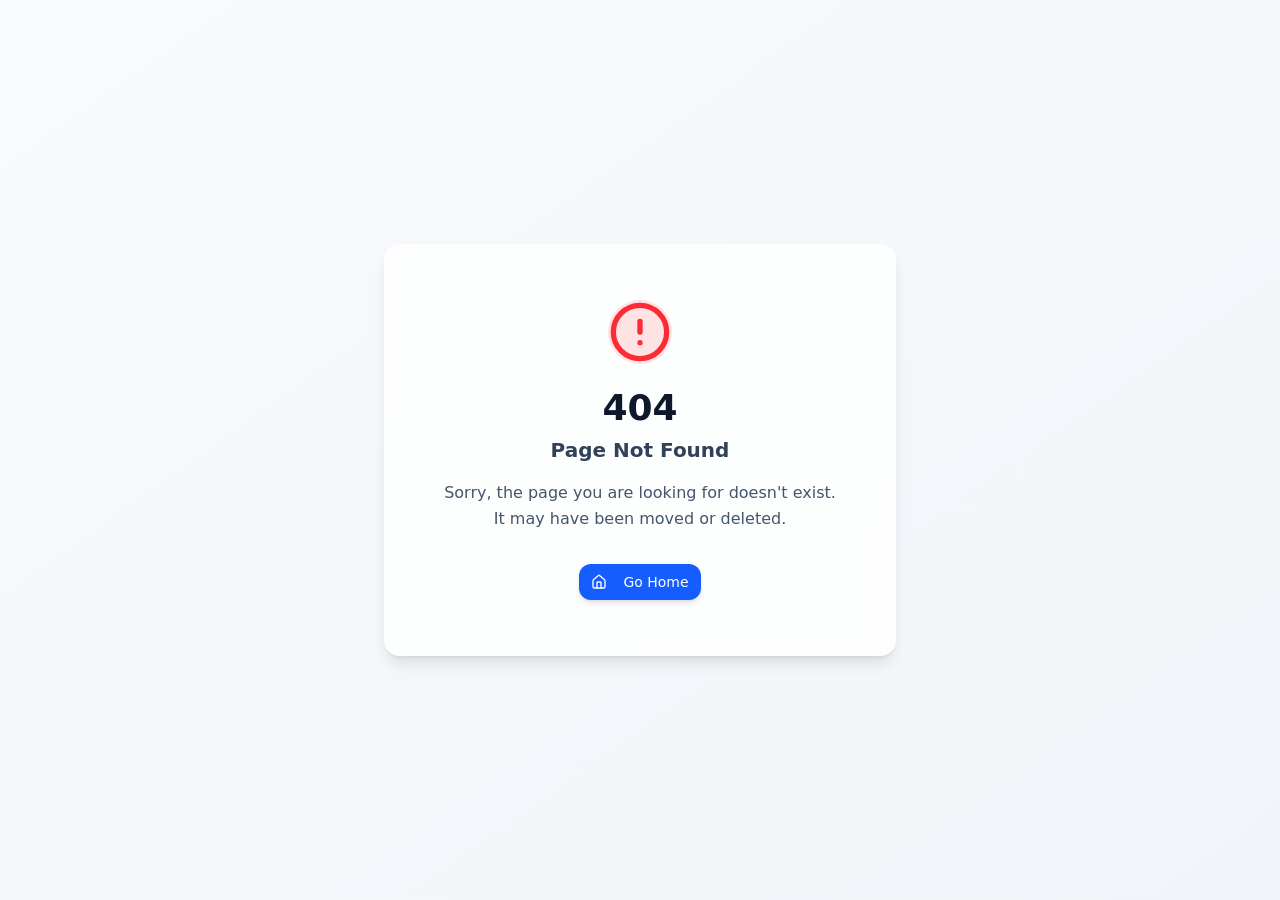
==== index.html @ 83b60e43 "Deploy to GitHub Pages" ====
<!doctype html>
<html lang="ar">

  <head>
    <meta charset="UTF-8" />
    <meta
      name="viewport"
      content="width=device-width, initial-scale=1.0, maximum-scale=1" />
    <title>مفاجأة خاصة - بداية جديدة 🤍</title>
    <meta name="description" content="مفاجأة رومانسية خاصة لبداية جديدة مليئة بالحب والأمل" />
    <meta name="theme-color" content="#fff5f7" />
    <link rel="preconnect" href="https://fonts.googleapis.com" />
    <link rel="preconnect" href="https://fonts.gstatic.com" crossorigin />
    <link href="https://fonts.googleapis.com/css2?family=Tajawal:wght@400;500;700&display=swap" rel="stylesheet" />
    <link href="https://fonts.googleapis.com/css2?family=Great+Vibes&display=swap" rel="stylesheet" />
    <script type="module" crossorigin src="/assets/index-B3rOqviR.js"></script>
    <link rel="stylesheet" crossorigin href="/assets/index-Cf4nRKZv.css">
  </head>

  <body>
    <script id="manus-runtime">window.__MANUS_HOST_DEV__ = false;
(function(){"use strict";var Mr={exports:{}},Kn={};/**
 * @license React
 * react-jsx-runtime.production.js
 *
 * Copyright (c) Meta Platforms, Inc. and affiliates.
 *
 * This source code is licensed under the MIT license found in the
 * LICENSE file in the root directory of this source tree.
 */var $c;function um(){if($c)return Kn;$c=1;var r=Symbol.for("react.transitional.element"),i=Symbol.for("react.fragment");function c(s,d,m){var x=null;if(m!==void 0&&(x=""+m),d.key!==void 0&&(x=""+d.key),"key"in d){m={};for(var R in d)R!=="key"&&(m[R]=d[R])}else m=d;return d=m.ref,{$$typeof:r,type:s,key:x,ref:d!==void 0?d:null,props:m}}return Kn.Fragment=i,Kn.jsx=c,Kn.jsxs=c,Kn}var Fc;function dm(){return Fc||(Fc=1,Mr.exports=um()),Mr.exports}var h=dm(),Ar={exports:{}},Pn={},Rr={exports:{}},Nr={};/**
 * @license React
 * scheduler.production.js
 *
 * Copyright (c) Meta Platforms, Inc. and affiliates.
 *
 * This source code is licensed under the MIT license found in the
 * LICENSE file in the root directory of this source tree.
 */var Ic;function fm(){return Ic||(Ic=1,function(r){function i(A,q){var B=A.length;A.push(q);t:for(;0<B;){var bt=B-1>>>1,p=A[bt];if(0<d(p,q))A[bt]=q,A[B]=p,B=bt;else break t}}function c(A){return A.length===0?null:A[0]}function s(A){if(A.length===0)return null;var q=A[0],B=A.pop();if(B!==q){A[0]=B;t:for(var bt=0,p=A.length,O=p>>>1;bt<O;){var X=2*(bt+1)-1,G=A[X],Z=X+1,st=A[Z];if(0>d(G,B))Z<p&&0>d(st,G)?(A[bt]=st,A[Z]=B,bt=Z):(A[bt]=G,A[X]=B,bt=X);else if(Z<p&&0>d(st,B))A[bt]=st,A[Z]=B,bt=Z;else break t}}return q}function d(A,q){var B=A.sortIndex-q.sortIndex;return B!==0?B:A.id-q.id}if(r.unstable_now=void 0,typeof performance=="object"&&typeof performance.now=="function"){var m=performance;r.unstable_now=function(){return m.now()}}else{var x=Date,R=x.now();r.unstable_now=function(){return x.now()-R}}var C=[],v=[],D=1,j=null,J=3,at=!1,$=!1,nt=!1,ct=!1,ht=typeof setTimeout=="function"?setTimeout:null,St=typeof clearTimeout=="function"?clearTimeout:null,_=typeof setImmediate<"u"?setImmediate:null;function Y(A){for(var q=c(v);q!==null;){if(q.callback===null)s(v);else if(q.startTime<=A)s(v),q.sortIndex=q.expirationTime,i(C,q);else break;q=c(v)}}function H(A){if(nt=!1,Y(A),!$)if(c(C)!==null)$=!0,it||(it=!0,Bt());else{var q=c(v);q!==null&&Mt(H,q.startTime-A)}}var it=!1,rt=-1,V=5,xt=-1;function Be(){return ct?!0:!(r.unstable_now()-xt<V)}function te(){if(ct=!1,it){var A=r.unstable_now();xt=A;var q=!0;try{t:{$=!1,nt&&(nt=!1,St(rt),rt=-1),at=!0;var B=J;try{e:{for(Y(A),j=c(C);j!==null&&!(j.expirationTime>A&&Be());){var bt=j.callback;if(typeof bt=="function"){j.callback=null,J=j.priorityLevel;var p=bt(j.expirationTime<=A);if(A=r.unstable_now(),typeof p=="function"){j.callback=p,Y(A),q=!0;break e}j===c(C)&&s(C),Y(A)}else s(C);j=c(C)}if(j!==null)q=!0;else{var O=c(v);O!==null&&Mt(H,O.startTime-A),q=!1}}break t}finally{j=null,J=B,at=!1}q=void 0}}finally{q?Bt():it=!1}}}var Bt;if(typeof _=="function")Bt=function(){_(te)};else if(typeof MessageChannel<"u"){var me=new MessageChannel,Se=me.port2;me.port1.onmessage=te,Bt=function(){Se.postMessage(null)}}else Bt=function(){ht(te,0)};function Mt(A,q){rt=ht(function(){A(r.unstable_now())},q)}r.unstable_IdlePriority=5,r.unstable_ImmediatePriority=1,r.unstable_LowPriority=4,r.unstable_NormalPriority=3,r.unstable_Profiling=null,r.unstable_UserBlockingPriority=2,r.unstable_cancelCallback=function(A){A.callback=null},r.unstable_forceFrameRate=function(A){0>A||125<A?console.error("forceFrameRate takes a positive int between 0 and 125, forcing frame rates higher than 125 fps is not supported"):V=0<A?Math.floor(1e3/A):5},r.unstable_getCurrentPriorityLevel=function(){return J},r.unstable_next=function(A){switch(J){case 1:case 2:case 3:var q=3;break;default:q=J}var B=J;J=q;try{return A()}finally{J=B}},r.unstable_requestPaint=function(){ct=!0},r.unstable_runWithPriority=function(A,q){switch(A){case 1:case 2:case 3:case 4:case 5:break;default:A=3}var B=J;J=A;try{return q()}finally{J=B}},r.unstable_scheduleCallback=function(A,q,B){var bt=r.unstable_now();switch(typeof B=="object"&&B!==null?(B=B.delay,B=typeof B=="number"&&0<B?bt+B:bt):B=bt,A){case 1:var p=-1;break;case 2:p=250;break;case 5:p=1073741823;break;case 4:p=1e4;break;default:p=5e3}return p=B+p,A={id:D++,callback:q,priorityLevel:A,startTime:B,expirationTime:p,sortIndex:-1},B>bt?(A.sortIndex=B,i(v,A),c(C)===null&&A===c(v)&&(nt?(St(rt),rt=-1):nt=!0,Mt(H,B-bt))):(A.sortIndex=p,i(C,A),$||at||($=!0,it||(it=!0,Bt()))),A},r.unstable_shouldYield=Be,r.unstable_wrapCallback=function(A){var q=J;return function(){var B=J;J=q;try{return A.apply(this,arguments)}finally{J=B}}}}(Nr)),Nr}var tu;function hm(){return tu||(tu=1,Rr.exports=fm()),Rr.exports}var zr={exports:{}},ut={};/**
 * @license React
 * react.production.js
 *
 * Copyright (c) Meta Platforms, Inc. and affiliates.
 *
 * This source code is licensed under the MIT license found in the
 * LICENSE file in the root directory of this source tree.
 */var eu;function mm(){if(eu)return ut;eu=1;var r=Symbol.for("react.transitional.element"),i=Symbol.for("react.portal"),c=Symbol.for("react.fragment"),s=Symbol.for("react.strict_mode"),d=Symbol.for("react.profiler"),m=Symbol.for("react.consumer"),x=Symbol.for("react.context"),R=Symbol.for("react.forward_ref"),C=Symbol.for("react.suspense"),v=Symbol.for("react.memo"),D=Symbol.for("react.lazy"),j=Symbol.iterator;function J(p){return p===null||typeof p!="object"?null:(p=j&&p[j]||p["@@iterator"],typeof p=="function"?p:null)}var at={isMounted:function(){return!1},enqueueForceUpdate:function(){},enqueueReplaceState:function(){},enqueueSetState:function(){}},$=Object.assign,nt={};function ct(p,O,X){this.props=p,this.context=O,this.refs=nt,this.updater=X||at}ct.prototype.isReactComponent={},ct.prototype.setState=function(p,O){if(typeof p!="object"&&typeof p!="function"&&p!=null)throw Error("takes an object of state variables to update or a function which returns an object of state variables.");this.updater.enqueueSetState(this,p,O,"setState")},ct.prototype.forceUpdate=function(p){this.updater.enqueueForceUpdate(this,p,"forceUpdate")};function ht(){}ht.prototype=ct.prototype;function St(p,O,X){this.props=p,this.context=O,this.refs=nt,this.updater=X||at}var _=St.prototype=new ht;_.constructor=St,$(_,ct.prototype),_.isPureReactComponent=!0;var Y=Array.isArray,H={H:null,A:null,T:null,S:null,V:null},it=Object.prototype.hasOwnProperty;function rt(p,O,X,G,Z,st){return X=st.ref,{$$typeof:r,type:p,key:O,ref:X!==void 0?X:null,props:st}}function V(p,O){return rt(p.type,O,void 0,void 0,void 0,p.props)}function xt(p){return typeof p=="object"&&p!==null&&p.$$typeof===r}function Be(p){var O={"=":"=0",":":"=2"};return"$"+p.replace(/[=:]/g,function(X){return O[X]})}var te=/\/+/g;function Bt(p,O){return typeof p=="object"&&p!==null&&p.key!=null?Be(""+p.key):O.toString(36)}function me(){}function Se(p){switch(p.status){case"fulfilled":return p.value;case"rejected":throw p.reason;default:switch(typeof p.status=="string"?p.then(me,me):(p.status="pending",p.then(function(O){p.status==="pending"&&(p.status="fulfilled",p.value=O)},function(O){p.status==="pending"&&(p.status="rejected",p.reason=O)})),p.status){case"fulfilled":return p.value;case"rejected":throw p.reason}}throw p}function Mt(p,O,X,G,Z){var st=typeof p;(st==="undefined"||st==="boolean")&&(p=null);var I=!1;if(p===null)I=!0;else switch(st){case"bigint":case"string":case"number":I=!0;break;case"object":switch(p.$$typeof){case r:case i:I=!0;break;case D:return I=p._init,Mt(I(p._payload),O,X,G,Z)}}if(I)return Z=Z(p),I=G===""?"."+Bt(p,0):G,Y(Z)?(X="",I!=null&&(X=I.replace(te,"$&/")+"/"),Mt(Z,O,X,"",function(Jt){return Jt})):Z!=null&&(xt(Z)&&(Z=V(Z,X+(Z.key==null||p&&p.key===Z.key?"":(""+Z.key).replace(te,"$&/")+"/")+I)),O.push(Z)),1;I=0;var gt=G===""?".":G+":";if(Y(p))for(var Tt=0;Tt<p.length;Tt++)G=p[Tt],st=gt+Bt(G,Tt),I+=Mt(G,O,X,st,Z);else if(Tt=J(p),typeof Tt=="function")for(p=Tt.call(p),Tt=0;!(G=p.next()).done;)G=G.value,st=gt+Bt(G,Tt++),I+=Mt(G,O,X,st,Z);else if(st==="object"){if(typeof p.then=="function")return Mt(Se(p),O,X,G,Z);throw O=String(p),Error("Objects are not valid as a React child (found: "+(O==="[object Object]"?"object with keys {"+Object.keys(p).join(", ")+"}":O)+"). If you meant to render a collection of children, use an array instead.")}return I}function A(p,O,X){if(p==null)return p;var G=[],Z=0;return Mt(p,G,"","",function(st){return O.call(X,st,Z++)}),G}function q(p){if(p._status===-1){var O=p._result;O=O(),O.then(function(X){(p._status===0||p._status===-1)&&(p._status=1,p._result=X)},function(X){(p._status===0||p._status===-1)&&(p._status=2,p._result=X)}),p._status===-1&&(p._status=0,p._result=O)}if(p._status===1)return p._result.default;throw p._result}var B=typeof reportError=="function"?reportError:function(p){if(typeof window=="object"&&typeof window.ErrorEvent=="function"){var O=new window.ErrorEvent("error",{bubbles:!0,cancelable:!0,message:typeof p=="object"&&p!==null&&typeof p.message=="string"?String(p.message):String(p),error:p});if(!window.dispatchEvent(O))return}else if(typeof process=="object"&&typeof process.emit=="function"){process.emit("uncaughtException",p);return}console.error(p)};function bt(){}return ut.Children={map:A,forEach:function(p,O,X){A(p,function(){O.apply(this,arguments)},X)},count:function(p){var O=0;return A(p,function(){O++}),O},toArray:function(p){return A(p,function(O){return O})||[]},only:function(p){if(!xt(p))throw Error("React.Children.only expected to receive a single React element child.");return p}},ut.Component=ct,ut.Fragment=c,ut.Profiler=d,ut.PureComponent=St,ut.StrictMode=s,ut.Suspense=C,ut.__CLIENT_INTERNALS_DO_NOT_USE_OR_WARN_USERS_THEY_CANNOT_UPGRADE=H,ut.__COMPILER_RUNTIME={__proto__:null,c:function(p){return H.H.useMemoCache(p)}},ut.cache=function(p){return function(){return p.apply(null,arguments)}},ut.cloneElement=function(p,O,X){if(p==null)throw Error("The argument must be a React element, but you passed "+p+".");var G=$({},p.props),Z=p.key,st=void 0;if(O!=null)for(I in O.ref!==void 0&&(st=void 0),O.key!==void 0&&(Z=""+O.key),O)!it.call(O,I)||I==="key"||I==="__self"||I==="__source"||I==="ref"&&O.ref===void 0||(G[I]=O[I]);var I=arguments.length-2;if(I===1)G.children=X;else if(1<I){for(var gt=Array(I),Tt=0;Tt<I;Tt++)gt[Tt]=arguments[Tt+2];G.children=gt}return rt(p.type,Z,void 0,void 0,st,G)},ut.createContext=function(p){return p={$$typeof:x,_currentValue:p,_currentValue2:p,_threadCount:0,Provider:null,Consumer:null},p.Provider=p,p.Consumer={$$typeof:m,_context:p},p},ut.createElement=function(p,O,X){var G,Z={},st=null;if(O!=null)for(G in O.key!==void 0&&(st=""+O.key),O)it.call(O,G)&&G!=="key"&&G!=="__self"&&G!=="__source"&&(Z[G]=O[G]);var I=arguments.length-2;if(I===1)Z.children=X;else if(1<I){for(var gt=Array(I),Tt=0;Tt<I;Tt++)gt[Tt]=arguments[Tt+2];Z.children=gt}if(p&&p.defaultProps)for(G in I=p.defaultProps,I)Z[G]===void 0&&(Z[G]=I[G]);return rt(p,st,void 0,void 0,null,Z)},ut.createRef=function(){return{current:null}},ut.forwardRef=function(p){return{$$typeof:R,render:p}},ut.isValidElement=xt,ut.lazy=function(p){return{$$typeof:D,_payload:{_status:-1,_result:p},_init:q}},ut.memo=function(p,O){return{$$typeof:v,type:p,compare:O===void 0?null:O}},ut.startTransition=function(p){var O=H.T,X={};H.T=X;try{var G=p(),Z=H.S;Z!==null&&Z(X,G),typeof G=="object"&&G!==null&&typeof G.then=="function"&&G.then(bt,B)}catch(st){B(st)}finally{H.T=O}},ut.unstable_useCacheRefresh=function(){return H.H.useCacheRefresh()},ut.use=function(p){return H.H.use(p)},ut.useActionState=function(p,O,X){return H.H.useActionState(p,O,X)},ut.useCallback=function(p,O){return H.H.useCallback(p,O)},ut.useContext=function(p){return H.H.useContext(p)},ut.useDebugValue=function(){},ut.useDeferredValue=function(p,O){return H.H.useDeferredValue(p,O)},ut.useEffect=function(p,O,X){var G=H.H;if(typeof X=="function")throw Error("useEffect CRUD overload is not enabled in this build of React.");return G.useEffect(p,O)},ut.useId=function(){return H.H.useId()},ut.useImperativeHandle=function(p,O,X){return H.H.useImperativeHandle(p,O,X)},ut.useInsertionEffect=function(p,O){return H.H.useInsertionEffect(p,O)},ut.useLayoutEffect=function(p,O){return H.H.useLayoutEffect(p,O)},ut.useMemo=function(p,O){return H.H.useMemo(p,O)},ut.useOptimistic=function(p,O){return H.H.useOptimistic(p,O)},ut.useReducer=function(p,O,X){return H.H.useReducer(p,O,X)},ut.useRef=function(p){return H.H.useRef(p)},ut.useState=function(p){return H.H.useState(p)},ut.useSyncExternalStore=function(p,O,X){return H.H.useSyncExternalStore(p,O,X)},ut.useTransition=function(){return H.H.useTransition()},ut.version="19.1.1",ut}var lu;function _r(){return lu||(lu=1,zr.exports=mm()),zr.exports}var kr={exports:{}},he={};/**
 * @license React
 * react-dom.production.js
 *
 * Copyright (c) Meta Platforms, Inc. and affiliates.
 *
 * This source code is licensed under the MIT license found in the
 * LICENSE file in the root directory of this source tree.
 */var au;function gm(){if(au)return he;au=1;var r=_r();function i(C){var v="https://react.dev/errors/"+C;if(1<arguments.length){v+="?args[]="+encodeURIComponent(arguments[1]);for(var D=2;D<arguments.length;D++)v+="&args[]="+encodeURIComponent(arguments[D])}return"Minified React error #"+C+"; visit "+v+" for the full message or use the non-minified dev environment for full errors and additional helpful warnings."}function c(){}var s={d:{f:c,r:function(){throw Error(i(522))},D:c,C:c,L:c,m:c,X:c,S:c,M:c},p:0,findDOMNode:null},d=Symbol.for("react.portal");function m(C,v,D){var j=3<arguments.length&&arguments[3]!==void 0?arguments[3]:null;return{$$typeof:d,key:j==null?null:""+j,children:C,containerInfo:v,implementation:D}}var x=r.__CLIENT_INTERNALS_DO_NOT_USE_OR_WARN_USERS_THEY_CANNOT_UPGRADE;function R(C,v){if(C==="font")return"";if(typeof v=="string")return v==="use-credentials"?v:""}return he.__DOM_INTERNALS_DO_NOT_USE_OR_WARN_USERS_THEY_CANNOT_UPGRADE=s,he.createPortal=function(C,v){var D=2<arguments.length&&arguments[2]!==void 0?arguments[2]:null;if(!v||v.nodeType!==1&&v.nodeType!==9&&v.nodeType!==11)throw Error(i(299));return m(C,v,null,D)},he.flushSync=function(C){var v=x.T,D=s.p;try{if(x.T=null,s.p=2,C)return C()}finally{x.T=v,s.p=D,s.d.f()}},he.preconnect=function(C,v){typeof C=="string"&&(v?(v=v.crossOrigin,v=typeof v=="string"?v==="use-credentials"?v:"":void 0):v=null,s.d.C(C,v))},he.prefetchDNS=function(C){typeof C=="string"&&s.d.D(C)},he.preinit=function(C,v){if(typeof C=="string"&&v&&typeof v.as=="string"){var D=v.as,j=R(D,v.crossOrigin),J=typeof v.integrity=="string"?v.integrity:void 0,at=typeof v.fetchPriority=="string"?v.fetchPriority:void 0;D==="style"?s.d.S(C,typeof v.precedence=="string"?v.precedence:void 0,{crossOrigin:j,integrity:J,fetchPriority:at}):D==="script"&&s.d.X(C,{crossOrigin:j,integrity:J,fetchPriority:at,nonce:typeof v.nonce=="string"?v.nonce:void 0})}},he.preinitModule=function(C,v){if(typeof C=="string")if(typeof v=="object"&&v!==null){if(v.as==null||v.as==="script"){var D=R(v.as,v.crossOrigin);s.d.M(C,{crossOrigin:D,integrity:typeof v.integrity=="string"?v.integrity:void 0,nonce:typeof v.nonce=="string"?v.nonce:void 0})}}else v==null&&s.d.M(C)},he.preload=function(C,v){if(typeof C=="string"&&typeof v=="object"&&v!==null&&typeof v.as=="string"){var D=v.as,j=R(D,v.crossOrigin);s.d.L(C,D,{crossOrigin:j,integrity:typeof v.integrity=="string"?v.integrity:void 0,nonce:typeof v.nonce=="string"?v.nonce:void 0,type:typeof v.type=="string"?v.type:void 0,fetchPriority:typeof v.fetchPriority=="string"?v.fetchPriority:void 0,referrerPolicy:typeof v.referrerPolicy=="string"?v.referrerPolicy:void 0,imageSrcSet:typeof v.imageSrcSet=="string"?v.imageSrcSet:void 0,imageSizes:typeof v.imageSizes=="string"?v.imageSizes:void 0,media:typeof v.media=="string"?v.media:void 0})}},he.preloadModule=function(C,v){if(typeof C=="string")if(v){var D=R(v.as,v.crossOrigin);s.d.m(C,{as:typeof v.as=="string"&&v.as!=="script"?v.as:void 0,crossOrigin:D,integrity:typeof v.integrity=="string"?v.integrity:void 0})}else s.d.m(C)},he.requestFormReset=function(C){s.d.r(C)},he.unstable_batchedUpdates=function(C,v){return C(v)},he.useFormState=function(C,v,D){return x.H.useFormState(C,v,D)},he.useFormStatus=function(){return x.H.useHostTransitionStatus()},he.version="19.1.1",he}var nu;function pm(){if(nu)return kr.exports;nu=1;function r(){if(!(typeof __REACT_DEVTOOLS_GLOBAL_HOOK__>"u"||typeof __REACT_DEVTOOLS_GLOBAL_HOOK__.checkDCE!="function"))try{__REACT_DEVTOOLS_GLOBAL_HOOK__.checkDCE(r)}catch(i){console.error(i)}}return r(),kr.exports=gm(),kr.exports}/**
 * @license React
 * react-dom-client.production.js
 *
 * Copyright (c) Meta Platforms, Inc. and affiliates.
 *
 * This source code is licensed under the MIT license found in the
 * LICENSE file in the root directory of this source tree.
 */var ou;function ym(){if(ou)return Pn;ou=1;var r=hm(),i=_r(),c=pm();function s(t){var e="https://react.dev/errors/"+t;if(1<arguments.length){e+="?args[]="+encodeURIComponent(arguments[1]);for(var l=2;l<arguments.length;l++)e+="&args[]="+encodeURIComponent(arguments[l])}return"Minified React error #"+t+"; visit "+e+" for the full message or use the non-minified dev environment for full errors and additional helpful warnings."}function d(t){return!(!t||t.nodeType!==1&&t.nodeType!==9&&t.nodeType!==11)}function m(t){var e=t,l=t;if(t.alternate)for(;e.return;)e=e.return;else{t=e;do e=t,(e.flags&4098)!==0&&(l=e.return),t=e.return;while(t)}return e.tag===3?l:null}function x(t){if(t.tag===13){var e=t.memoizedState;if(e===null&&(t=t.alternate,t!==null&&(e=t.memoizedState)),e!==null)return e.dehydrated}return null}function R(t){if(m(t)!==t)throw Error(s(188))}function C(t){var e=t.alternate;if(!e){if(e=m(t),e===null)throw Error(s(188));return e!==t?null:t}for(var l=t,a=e;;){var n=l.return;if(n===null)break;var o=n.alternate;if(o===null){if(a=n.return,a!==null){l=a;continue}break}if(n.child===o.child){for(o=n.child;o;){if(o===l)return R(n),t;if(o===a)return R(n),e;o=o.sibling}throw Error(s(188))}if(l.return!==a.return)l=n,a=o;else{for(var u=!1,f=n.child;f;){if(f===l){u=!0,l=n,a=o;break}if(f===a){u=!0,a=n,l=o;break}f=f.sibling}if(!u){for(f=o.child;f;){if(f===l){u=!0,l=o,a=n;break}if(f===a){u=!0,a=o,l=n;break}f=f.sibling}if(!u)throw Error(s(189))}}if(l.alternate!==a)throw Error(s(190))}if(l.tag!==3)throw Error(s(188));return l.stateNode.current===l?t:e}function v(t){var e=t.tag;if(e===5||e===26||e===27||e===6)return t;for(t=t.child;t!==null;){if(e=v(t),e!==null)return e;t=t.sibling}return null}var D=Object.assign,j=Symbol.for("react.element"),J=Symbol.for("react.transitional.element"),at=Symbol.for("react.portal"),$=Symbol.for("react.fragment"),nt=Symbol.for("react.strict_mode"),ct=Symbol.for("react.profiler"),ht=Symbol.for("react.provider"),St=Symbol.for("react.consumer"),_=Symbol.for("react.context"),Y=Symbol.for("react.forward_ref"),H=Symbol.for("react.suspense"),it=Symbol.for("react.suspense_list"),rt=Symbol.for("react.memo"),V=Symbol.for("react.lazy"),xt=Symbol.for("react.activity"),Be=Symbol.for("react.memo_cache_sentinel"),te=Symbol.iterator;function Bt(t){return t===null||typeof t!="object"?null:(t=te&&t[te]||t["@@iterator"],typeof t=="function"?t:null)}var me=Symbol.for("react.client.reference");function Se(t){if(t==null)return null;if(typeof t=="function")return t.$$typeof===me?null:t.displayName||t.name||null;if(typeof t=="string")return t;switch(t){case $:return"Fragment";case ct:return"Profiler";case nt:return"StrictMode";case H:return"Suspense";case it:return"SuspenseList";case xt:return"Activity"}if(typeof t=="object")switch(t.$$typeof){case at:return"Portal";case _:return(t.displayName||"Context")+".Provider";case St:return(t._context.displayName||"Context")+".Consumer";case Y:var e=t.render;return t=t.displayName,t||(t=e.displayName||e.name||"",t=t!==""?"ForwardRef("+t+")":"ForwardRef"),t;case rt:return e=t.displayName||null,e!==null?e:Se(t.type)||"Memo";case V:e=t._payload,t=t._init;try{return Se(t(e))}catch{}}return null}var Mt=Array.isArray,A=i.__CLIENT_INTERNALS_DO_NOT_USE_OR_WARN_USERS_THEY_CANNOT_UPGRADE,q=c.__DOM_INTERNALS_DO_NOT_USE_OR_WARN_USERS_THEY_CANNOT_UPGRADE,B={pending:!1,data:null,method:null,action:null},bt=[],p=-1;function O(t){return{current:t}}function X(t){0>p||(t.current=bt[p],bt[p]=null,p--)}function G(t,e){p++,bt[p]=t.current,t.current=e}var Z=O(null),st=O(null),I=O(null),gt=O(null);function Tt(t,e){switch(G(I,e),G(st,t),G(Z,null),e.nodeType){case 9:case 11:t=(t=e.documentElement)&&(t=t.namespaceURI)?Hh(t):0;break;default:if(t=e.tagName,e=e.namespaceURI)e=Hh(e),t=Uh(e,t);else switch(t){case"svg":t=1;break;case"math":t=2;break;default:t=0}}X(Z),G(Z,t)}function Jt(){X(Z),X(st),X(I)}function Ke(t){t.memoizedState!==null&&G(gt,t);var e=Z.current,l=Uh(e,t.type);e!==l&&(G(st,t),G(Z,l))}function Ce(t){st.current===t&&(X(Z),X(st)),gt.current===t&&(X(gt),Wo._currentValue=B)}var Pe=Object.prototype.hasOwnProperty,yl=r.unstable_scheduleCallback,sn=r.unstable_cancelCallback,Ca=r.unstable_shouldYield,ri=r.unstable_requestPaint,ge=r.unstable_now,si=r.unstable_getCurrentPriorityLevel,Ul=r.unstable_ImmediatePriority,Fn=r.unstable_UserBlockingPriority,nl=r.unstable_NormalPriority,ci=r.unstable_LowPriority,Gl=r.unstable_IdlePriority,ui=r.log,Ea=r.unstable_setDisableYieldValue,ql=null,Wt=null;function Je(t){if(typeof ui=="function"&&Ea(t),Wt&&typeof Wt.setStrictMode=="function")try{Wt.setStrictMode(ql,t)}catch{}}var $t=Math.clz32?Math.clz32:fi,di=Math.log,Ta=Math.LN2;function fi(t){return t>>>=0,t===0?32:31-(di(t)/Ta|0)|0}var L=256,cn=4194304;function vl(t){var e=t&42;if(e!==0)return e;switch(t&-t){case 1:return 1;case 2:return 2;case 4:return 4;case 8:return 8;case 16:return 16;case 32:return 32;case 64:return 64;case 128:return 128;case 256:case 512:case 1024:case 2048:case 4096:case 8192:case 16384:case 32768:case 65536:case 131072:case 262144:case 524288:case 1048576:case 2097152:return t&4194048;case 4194304:case 8388608:case 16777216:case 33554432:return t&62914560;case 67108864:return 67108864;case 134217728:return 134217728;case 268435456:return 268435456;case 536870912:return 536870912;case 1073741824:return 0;default:return t}}function un(t,e,l){var a=t.pendingLanes;if(a===0)return 0;var n=0,o=t.suspendedLanes,u=t.pingedLanes;t=t.warmLanes;var f=a&134217727;return f!==0?(a=f&~o,a!==0?n=vl(a):(u&=f,u!==0?n=vl(u):l||(l=f&~t,l!==0&&(n=vl(l))))):(f=a&~o,f!==0?n=vl(f):u!==0?n=vl(u):l||(l=a&~t,l!==0&&(n=vl(l)))),n===0?0:e!==0&&e!==n&&(e&o)===0&&(o=n&-n,l=e&-e,o>=l||o===32&&(l&4194048)!==0)?e:n}function Dt(t,e){return(t.pendingLanes&~(t.suspendedLanes&~t.pingedLanes)&e)===0}function In(t,e){switch(t){case 1:case 2:case 4:case 8:case 64:return e+250;case 16:case 32:case 128:case 256:case 512:case 1024:case 2048:case 4096:case 8192:case 16384:case 32768:case 65536:case 131072:case 262144:case 524288:case 1048576:case 2097152:return e+5e3;case 4194304:case 8388608:case 16777216:case 33554432:return-1;case 67108864:case 134217728:case 268435456:case 536870912:case 1073741824:return-1;default:return-1}}function to(){var t=L;return L<<=1,(L&4194048)===0&&(L=256),t}function hi(){var t=cn;return cn<<=1,(cn&62914560)===0&&(cn=4194304),t}function eo(t){for(var e=[],l=0;31>l;l++)e.push(t);return e}function Da(t,e){t.pendingLanes|=e,e!==268435456&&(t.suspendedLanes=0,t.pingedLanes=0,t.warmLanes=0)}function Ir(t,e,l,a,n,o){var u=t.pendingLanes;t.pendingLanes=l,t.suspendedLanes=0,t.pingedLanes=0,t.warmLanes=0,t.expiredLanes&=l,t.entangledLanes&=l,t.errorRecoveryDisabledLanes&=l,t.shellSuspendCounter=0;var f=t.entanglements,g=t.expirationTimes,S=t.hiddenUpdates;for(l=u&~l;0<l;){var N=31-$t(l),k=1<<N;f[N]=0,g[N]=-1;var E=S[N];if(E!==null)for(S[N]=null,N=0;N<E.length;N++){var T=E[N];T!==null&&(T.lane&=-536870913)}l&=~k}a!==0&&mi(t,a,0),o!==0&&n===0&&t.tag!==0&&(t.suspendedLanes|=o&~(u&~e))}function mi(t,e,l){t.pendingLanes|=e,t.suspendedLanes&=~e;var a=31-$t(e);t.entangledLanes|=e,t.entanglements[a]=t.entanglements[a]|1073741824|l&4194090}function gi(t,e){var l=t.entangledLanes|=e;for(t=t.entanglements;l;){var a=31-$t(l),n=1<<a;n&e|t[a]&e&&(t[a]|=e),l&=~n}}function lo(t){switch(t){case 2:t=1;break;case 8:t=4;break;case 32:t=16;break;case 256:case 512:case 1024:case 2048:case 4096:case 8192:case 16384:case 32768:case 65536:case 131072:case 262144:case 524288:case 1048576:case 2097152:case 4194304:case 8388608:case 16777216:case 33554432:t=128;break;case 268435456:t=134217728;break;default:t=0}return t}function ao(t){return t&=-t,2<t?8<t?(t&134217727)!==0?32:268435456:8:2}function pi(){var t=q.p;return t!==0?t:(t=window.event,t===void 0?32:nm(t.type))}function ts(t,e){var l=q.p;try{return q.p=t,e()}finally{q.p=l}}var ol=Math.random().toString(36).slice(2),ee="__reactFiber$"+ol,pe="__reactProps$"+ol,Yl="__reactContainer$"+ol,no="__reactEvents$"+ol,es="__reactListeners$"+ol,ls="__reactHandles$"+ol,yi="__reactResources$"+ol,Ma="__reactMarker$"+ol;function oo(t){delete t[ee],delete t[pe],delete t[no],delete t[es],delete t[ls]}function Vl(t){var e=t[ee];if(e)return e;for(var l=t.parentNode;l;){if(e=l[Yl]||l[ee]){if(l=e.alternate,e.child!==null||l!==null&&l.child!==null)for(t=Vh(t);t!==null;){if(l=t[ee])return l;t=Vh(t)}return e}t=l,l=t.parentNode}return null}function Xl(t){if(t=t[ee]||t[Yl]){var e=t.tag;if(e===5||e===6||e===13||e===26||e===27||e===3)return t}return null}function Aa(t){var e=t.tag;if(e===5||e===26||e===27||e===6)return t.stateNode;throw Error(s(33))}function Zl(t){var e=t[yi];return e||(e=t[yi]={hoistableStyles:new Map,hoistableScripts:new Map}),e}function Vt(t){t[Ma]=!0}var vi=new Set,bi={};function bl(t,e){We(t,e),We(t+"Capture",e)}function We(t,e){for(bi[t]=e,t=0;t<e.length;t++)vi.add(e[t])}var as=RegExp("^[:A-Z_a-z\\u00C0-\\u00D6\\u00D8-\\u00F6\\u00F8-\\u02FF\\u0370-\\u037D\\u037F-\\u1FFF\\u200C-\\u200D\\u2070-\\u218F\\u2C00-\\u2FEF\\u3001-\\uD7FF\\uF900-\\uFDCF\\uFDF0-\\uFFFD][:A-Z_a-z\\u00C0-\\u00D6\\u00D8-\\u00F6\\u00F8-\\u02FF\\u0370-\\u037D\\u037F-\\u1FFF\\u200C-\\u200D\\u2070-\\u218F\\u2C00-\\u2FEF\\u3001-\\uD7FF\\uF900-\\uFDCF\\uFDF0-\\uFFFD\\-.0-9\\u00B7\\u0300-\\u036F\\u203F-\\u2040]*$"),xi={},wi={};function Ra(t){return Pe.call(wi,t)?!0:Pe.call(xi,t)?!1:as.test(t)?wi[t]=!0:(xi[t]=!0,!1)}function M(t,e,l){if(Ra(e))if(l===null)t.removeAttribute(e);else{switch(typeof l){case"undefined":case"function":case"symbol":t.removeAttribute(e);return;case"boolean":var a=e.toLowerCase().slice(0,5);if(a!=="data-"&&a!=="aria-"){t.removeAttribute(e);return}}t.setAttribute(e,""+l)}}function tt(t,e,l){if(l===null)t.removeAttribute(e);else{switch(typeof l){case"undefined":case"function":case"symbol":case"boolean":t.removeAttribute(e);return}t.setAttribute(e,""+l)}}function Ot(t,e,l,a){if(a===null)t.removeAttribute(l);else{switch(typeof a){case"undefined":case"function":case"symbol":case"boolean":t.removeAttribute(l);return}t.setAttributeNS(e,l,""+a)}}var le,Ee;function ae(t){if(le===void 0)try{throw Error()}catch(l){var e=l.stack.trim().match(/\n( *(at )?)/);le=e&&e[1]||"",Ee=-1<l.stack.indexOf(`
    at`)?" (<anonymous>)":-1<l.stack.indexOf("@")?"@unknown:0:0":""}return`
`+le+t+Ee}var Le=!1;function He(t,e){if(!t||Le)return"";Le=!0;var l=Error.prepareStackTrace;Error.prepareStackTrace=void 0;try{var a={DetermineComponentFrameRoot:function(){try{if(e){var k=function(){throw Error()};if(Object.defineProperty(k.prototype,"props",{set:function(){throw Error()}}),typeof Reflect=="object"&&Reflect.construct){try{Reflect.construct(k,[])}catch(T){var E=T}Reflect.construct(t,[],k)}else{try{k.call()}catch(T){E=T}t.call(k.prototype)}}else{try{throw Error()}catch(T){E=T}(k=t())&&typeof k.catch=="function"&&k.catch(function(){})}}catch(T){if(T&&E&&typeof T.stack=="string")return[T.stack,E.stack]}return[null,null]}};a.DetermineComponentFrameRoot.displayName="DetermineComponentFrameRoot";var n=Object.getOwnPropertyDescriptor(a.DetermineComponentFrameRoot,"name");n&&n.configurable&&Object.defineProperty(a.DetermineComponentFrameRoot,"name",{value:"DetermineComponentFrameRoot"});var o=a.DetermineComponentFrameRoot(),u=o[0],f=o[1];if(u&&f){var g=u.split(`
`),S=f.split(`
`);for(n=a=0;a<g.length&&!g[a].includes("DetermineComponentFrameRoot");)a++;for(;n<S.length&&!S[n].includes("DetermineComponentFrameRoot");)n++;if(a===g.length||n===S.length)for(a=g.length-1,n=S.length-1;1<=a&&0<=n&&g[a]!==S[n];)n--;for(;1<=a&&0<=n;a--,n--)if(g[a]!==S[n]){if(a!==1||n!==1)do if(a--,n--,0>n||g[a]!==S[n]){var N=`
`+g[a].replace(" at new "," at ");return t.displayName&&N.includes("<anonymous>")&&(N=N.replace("<anonymous>",t.displayName)),N}while(1<=a&&0<=n);break}}}finally{Le=!1,Error.prepareStackTrace=l}return(l=t?t.displayName||t.name:"")?ae(l):""}function Ql(t){switch(t.tag){case 26:case 27:case 5:return ae(t.type);case 16:return ae("Lazy");case 13:return ae("Suspense");case 19:return ae("SuspenseList");case 0:case 15:return He(t.type,!1);case 11:return He(t.type.render,!1);case 1:return He(t.type,!0);case 31:return ae("Activity");default:return""}}function xl(t){try{var e="";do e+=Ql(t),t=t.return;while(t);return e}catch(l){return`
Error generating stack: `+l.message+`
`+l.stack}}function Xt(t){switch(typeof t){case"bigint":case"boolean":case"number":case"string":case"undefined":return t;case"object":return t;default:return""}}function il(t){var e=t.type;return(t=t.nodeName)&&t.toLowerCase()==="input"&&(e==="checkbox"||e==="radio")}function ve(t){var e=il(t)?"checked":"value",l=Object.getOwnPropertyDescriptor(t.constructor.prototype,e),a=""+t[e];if(!t.hasOwnProperty(e)&&typeof l<"u"&&typeof l.get=="function"&&typeof l.set=="function"){var n=l.get,o=l.set;return Object.defineProperty(t,e,{configurable:!0,get:function(){return n.call(this)},set:function(u){a=""+u,o.call(this,u)}}),Object.defineProperty(t,e,{enumerable:l.enumerable}),{getValue:function(){return a},setValue:function(u){a=""+u},stopTracking:function(){t._valueTracker=null,delete t[e]}}}}function re(t){t._valueTracker||(t._valueTracker=ve(t))}function rl(t){if(!t)return!1;var e=t._valueTracker;if(!e)return!0;var l=e.getValue(),a="";return t&&(a=il(t)?t.checked?"true":"false":t.value),t=a,t!==l?(e.setValue(t),!0):!1}function wl(t){if(t=t||(typeof document<"u"?document:void 0),typeof t>"u")return null;try{return t.activeElement||t.body}catch{return t.body}}var dn=/[\n"\\]/g;function se(t){return t.replace(dn,function(e){return"\\"+e.charCodeAt(0).toString(16)+" "})}function Kl(t,e,l,a,n,o,u,f){t.name="",u!=null&&typeof u!="function"&&typeof u!="symbol"&&typeof u!="boolean"?t.type=u:t.removeAttribute("type"),e!=null?u==="number"?(e===0&&t.value===""||t.value!=e)&&(t.value=""+Xt(e)):t.value!==""+Xt(e)&&(t.value=""+Xt(e)):u!=="submit"&&u!=="reset"||t.removeAttribute("value"),e!=null?Pl(t,u,Xt(e)):l!=null?Pl(t,u,Xt(l)):a!=null&&t.removeAttribute("value"),n==null&&o!=null&&(t.defaultChecked=!!o),n!=null&&(t.checked=n&&typeof n!="function"&&typeof n!="symbol"),f!=null&&typeof f!="function"&&typeof f!="symbol"&&typeof f!="boolean"?t.name=""+Xt(f):t.removeAttribute("name")}function Na(t,e,l,a,n,o,u,f){if(o!=null&&typeof o!="function"&&typeof o!="symbol"&&typeof o!="boolean"&&(t.type=o),e!=null||l!=null){if(!(o!=="submit"&&o!=="reset"||e!=null))return;l=l!=null?""+Xt(l):"",e=e!=null?""+Xt(e):l,f||e===t.value||(t.value=e),t.defaultValue=e}a=a??n,a=typeof a!="function"&&typeof a!="symbol"&&!!a,t.checked=f?t.checked:!!a,t.defaultChecked=!!a,u!=null&&typeof u!="function"&&typeof u!="symbol"&&typeof u!="boolean"&&(t.name=u)}function Pl(t,e,l){e==="number"&&wl(t.ownerDocument)===t||t.defaultValue===""+l||(t.defaultValue=""+l)}function $e(t,e,l,a){if(t=t.options,e){e={};for(var n=0;n<l.length;n++)e["$"+l[n]]=!0;for(l=0;l<t.length;l++)n=e.hasOwnProperty("$"+t[l].value),t[l].selected!==n&&(t[l].selected=n),n&&a&&(t[l].defaultSelected=!0)}else{for(l=""+Xt(l),e=null,n=0;n<t.length;n++){if(t[n].value===l){t[n].selected=!0,a&&(t[n].defaultSelected=!0);return}e!==null||t[n].disabled||(e=t[n])}e!==null&&(e.selected=!0)}}function za(t,e,l){if(e!=null&&(e=""+Xt(e),e!==t.value&&(t.value=e),l==null)){t.defaultValue!==e&&(t.defaultValue=e);return}t.defaultValue=l!=null?""+Xt(l):""}function _a(t,e,l,a){if(e==null){if(a!=null){if(l!=null)throw Error(s(92));if(Mt(a)){if(1<a.length)throw Error(s(93));a=a[0]}l=a}l==null&&(l=""),e=l}l=Xt(e),t.defaultValue=l,a=t.textContent,a===l&&a!==""&&a!==null&&(t.value=a)}function Fe(t,e){if(e){var l=t.firstChild;if(l&&l===t.lastChild&&l.nodeType===3){l.nodeValue=e;return}}t.textContent=e}var fn=new Set("animationIterationCount aspectRatio borderImageOutset borderImageSlice borderImageWidth boxFlex boxFlexGroup boxOrdinalGroup columnCount columns flex flexGrow flexPositive flexShrink flexNegative flexOrder gridArea gridRow gridRowEnd gridRowSpan gridRowStart gridColumn gridColumnEnd gridColumnSpan gridColumnStart fontWeight lineClamp lineHeight opacity order orphans scale tabSize widows zIndex zoom fillOpacity floodOpacity stopOpacity strokeDasharray strokeDashoffset strokeMiterlimit strokeOpacity strokeWidth MozAnimationIterationCount MozBoxFlex MozBoxFlexGroup MozLineClamp msAnimationIterationCount msFlex msZoom msFlexGrow msFlexNegative msFlexOrder msFlexPositive msFlexShrink msGridColumn msGridColumnSpan msGridRow msGridRowSpan WebkitAnimationIterationCount WebkitBoxFlex WebKitBoxFlexGroup WebkitBoxOrdinalGroup WebkitColumnCount WebkitColumns WebkitFlex WebkitFlexGrow WebkitFlexPositive WebkitFlexShrink WebkitLineClamp".split(" "));function ka(t,e,l){var a=e.indexOf("--")===0;l==null||typeof l=="boolean"||l===""?a?t.setProperty(e,""):e==="float"?t.cssFloat="":t[e]="":a?t.setProperty(e,l):typeof l!="number"||l===0||fn.has(e)?e==="float"?t.cssFloat=l:t[e]=(""+l).trim():t[e]=l+"px"}function Oa(t,e,l){if(e!=null&&typeof e!="object")throw Error(s(62));if(t=t.style,l!=null){for(var a in l)!l.hasOwnProperty(a)||e!=null&&e.hasOwnProperty(a)||(a.indexOf("--")===0?t.setProperty(a,""):a==="float"?t.cssFloat="":t[a]="");for(var n in e)a=e[n],e.hasOwnProperty(n)&&l[n]!==a&&ka(t,n,a)}else for(var o in e)e.hasOwnProperty(o)&&ka(t,o,e[o])}function ja(t){if(t.indexOf("-")===-1)return!1;switch(t){case"annotation-xml":case"color-profile":case"font-face":case"font-face-src":case"font-face-uri":case"font-face-format":case"font-face-name":case"missing-glyph":return!1;default:return!0}}var Si=new Map([["acceptCharset","accept-charset"],["htmlFor","for"],["httpEquiv","http-equiv"],["crossOrigin","crossorigin"],["accentHeight","accent-height"],["alignmentBaseline","alignment-baseline"],["arabicForm","arabic-form"],["baselineShift","baseline-shift"],["capHeight","cap-height"],["clipPath","clip-path"],["clipRule","clip-rule"],["colorInterpolation","color-interpolation"],["colorInterpolationFilters","color-interpolation-filters"],["colorProfile","color-profile"],["colorRendering","color-rendering"],["dominantBaseline","dominant-baseline"],["enableBackground","enable-background"],["fillOpacity","fill-opacity"],["fillRule","fill-rule"],["floodColor","flood-color"],["floodOpacity","flood-opacity"],["fontFamily","font-family"],["fontSize","font-size"],["fontSizeAdjust","font-size-adjust"],["fontStretch","font-stretch"],["fontStyle","font-style"],["fontVariant","font-variant"],["fontWeight","font-weight"],["glyphName","glyph-name"],["glyphOrientationHorizontal","glyph-orientation-horizontal"],["glyphOrientationVertical","glyph-orientation-vertical"],["horizAdvX","horiz-adv-x"],["horizOriginX","horiz-origin-x"],["imageRendering","image-rendering"],["letterSpacing","letter-spacing"],["lightingColor","lighting-color"],["markerEnd","marker-end"],["markerMid","marker-mid"],["markerStart","marker-start"],["overlinePosition","overline-position"],["overlineThickness","overline-thickness"],["paintOrder","paint-order"],["panose-1","panose-1"],["pointerEvents","pointer-events"],["renderingIntent","rendering-intent"],["shapeRendering","shape-rendering"],["stopColor","stop-color"],["stopOpacity","stop-opacity"],["strikethroughPosition","strikethrough-position"],["strikethroughThickness","strikethrough-thickness"],["strokeDasharray","stroke-dasharray"],["strokeDashoffset","stroke-dashoffset"],["strokeLinecap","stroke-linecap"],["strokeLinejoin","stroke-linejoin"],["strokeMiterlimit","stroke-miterlimit"],["strokeOpacity","stroke-opacity"],["strokeWidth","stroke-width"],["textAnchor","text-anchor"],["textDecoration","text-decoration"],["textRendering","text-rendering"],["transformOrigin","transform-origin"],["underlinePosition","underline-position"],["underlineThickness","underline-thickness"],["unicodeBidi","unicode-bidi"],["unicodeRange","unicode-range"],["unitsPerEm","units-per-em"],["vAlphabetic","v-alphabetic"],["vHanging","v-hanging"],["vIdeographic","v-ideographic"],["vMathematical","v-mathematical"],["vectorEffect","vector-effect"],["vertAdvY","vert-adv-y"],["vertOriginX","vert-origin-x"],["vertOriginY","vert-origin-y"],["wordSpacing","word-spacing"],["writingMode","writing-mode"],["xmlnsXlink","xmlns:xlink"],["xHeight","x-height"]]),Ci=/^[\u0000-\u001F ]*j[\r\n\t]*a[\r\n\t]*v[\r\n\t]*a[\r\n\t]*s[\r\n\t]*c[\r\n\t]*r[\r\n\t]*i[\r\n\t]*p[\r\n\t]*t[\r\n\t]*:/i;function Ba(t){return Ci.test(""+t)?"javascript:throw new Error('React has blocked a javascript: URL as a security precaution.')":t}var hn=null;function mn(t){return t=t.target||t.srcElement||window,t.correspondingUseElement&&(t=t.correspondingUseElement),t.nodeType===3?t.parentNode:t}var Sl=null,Cl=null;function io(t){var e=Xl(t);if(e&&(t=e.stateNode)){var l=t[pe]||null;t:switch(t=e.stateNode,e.type){case"input":if(Kl(t,l.value,l.defaultValue,l.defaultValue,l.checked,l.defaultChecked,l.type,l.name),e=l.name,l.type==="radio"&&e!=null){for(l=t;l.parentNode;)l=l.parentNode;for(l=l.querySelectorAll('input[name="'+se(""+e)+'"][type="radio"]'),e=0;e<l.length;e++){var a=l[e];if(a!==t&&a.form===t.form){var n=a[pe]||null;if(!n)throw Error(s(90));Kl(a,n.value,n.defaultValue,n.defaultValue,n.checked,n.defaultChecked,n.type,n.name)}}for(e=0;e<l.length;e++)a=l[e],a.form===t.form&&rl(a)}break t;case"textarea":za(t,l.value,l.defaultValue);break t;case"select":e=l.value,e!=null&&$e(t,!!l.multiple,e,!1)}}}var gn=!1;function ro(t,e,l){if(gn)return t(e,l);gn=!0;try{var a=t(e);return a}finally{if(gn=!1,(Sl!==null||Cl!==null)&&(ir(),Sl&&(e=Sl,t=Cl,Cl=Sl=null,io(e),t)))for(e=0;e<t.length;e++)io(t[e])}}function Jl(t,e){var l=t.stateNode;if(l===null)return null;var a=l[pe]||null;if(a===null)return null;l=a[e];t:switch(e){case"onClick":case"onClickCapture":case"onDoubleClick":case"onDoubleClickCapture":case"onMouseDown":case"onMouseDownCapture":case"onMouseMove":case"onMouseMoveCapture":case"onMouseUp":case"onMouseUpCapture":case"onMouseEnter":(a=!a.disabled)||(t=t.type,a=!(t==="button"||t==="input"||t==="select"||t==="textarea")),t=!a;break t;default:t=!1}if(t)return null;if(l&&typeof l!="function")throw Error(s(231,e,typeof l));return l}var Ue=!(typeof window>"u"||typeof window.document>"u"||typeof window.document.createElement>"u"),pn=!1;if(Ue)try{var Wl={};Object.defineProperty(Wl,"passive",{get:function(){pn=!0}}),window.addEventListener("test",Wl,Wl),window.removeEventListener("test",Wl,Wl)}catch{pn=!1}var Ie=null,yn=null,La=null;function so(){if(La)return La;var t,e=yn,l=e.length,a,n="value"in Ie?Ie.value:Ie.textContent,o=n.length;for(t=0;t<l&&e[t]===n[t];t++);var u=l-t;for(a=1;a<=u&&e[l-a]===n[o-a];a++);return La=n.slice(t,1<a?1-a:void 0)}function Ha(t){var e=t.keyCode;return"charCode"in t?(t=t.charCode,t===0&&e===13&&(t=13)):t=e,t===10&&(t=13),32<=t||t===13?t:0}function Ua(){return!0}function co(){return!1}function ce(t){function e(l,a,n,o,u){this._reactName=l,this._targetInst=n,this.type=a,this.nativeEvent=o,this.target=u,this.currentTarget=null;for(var f in t)t.hasOwnProperty(f)&&(l=t[f],this[f]=l?l(o):o[f]);return this.isDefaultPrevented=(o.defaultPrevented!=null?o.defaultPrevented:o.returnValue===!1)?Ua:co,this.isPropagationStopped=co,this}return D(e.prototype,{preventDefault:function(){this.defaultPrevented=!0;var l=this.nativeEvent;l&&(l.preventDefault?l.preventDefault():typeof l.returnValue!="unknown"&&(l.returnValue=!1),this.isDefaultPrevented=Ua)},stopPropagation:function(){var l=this.nativeEvent;l&&(l.stopPropagation?l.stopPropagation():typeof l.cancelBubble!="unknown"&&(l.cancelBubble=!0),this.isPropagationStopped=Ua)},persist:function(){},isPersistent:Ua}),e}var sl={eventPhase:0,bubbles:0,cancelable:0,timeStamp:function(t){return t.timeStamp||Date.now()},defaultPrevented:0,isTrusted:0},Ga=ce(sl),$l=D({},sl,{view:0,detail:0}),Ei=ce($l),Ti,uo,fo,Di=D({},$l,{screenX:0,screenY:0,clientX:0,clientY:0,pageX:0,pageY:0,ctrlKey:0,shiftKey:0,altKey:0,metaKey:0,getModifierState:os,button:0,buttons:0,relatedTarget:function(t){return t.relatedTarget===void 0?t.fromElement===t.srcElement?t.toElement:t.fromElement:t.relatedTarget},movementX:function(t){return"movementX"in t?t.movementX:(t!==fo&&(fo&&t.type==="mousemove"?(Ti=t.screenX-fo.screenX,uo=t.screenY-fo.screenY):uo=Ti=0,fo=t),Ti)},movementY:function(t){return"movementY"in t?t.movementY:uo}}),Vu=ce(Di),D0=D({},Di,{dataTransfer:0}),M0=ce(D0),A0=D({},$l,{relatedTarget:0}),ns=ce(A0),R0=D({},sl,{animationName:0,elapsedTime:0,pseudoElement:0}),N0=ce(R0),z0=D({},sl,{clipboardData:function(t){return"clipboardData"in t?t.clipboardData:window.clipboardData}}),_0=ce(z0),k0=D({},sl,{data:0}),Xu=ce(k0),O0={Esc:"Escape",Spacebar:" ",Left:"ArrowLeft",Up:"ArrowUp",Right:"ArrowRight",Down:"ArrowDown",Del:"Delete",Win:"OS",Menu:"ContextMenu",Apps:"ContextMenu",Scroll:"ScrollLock",MozPrintableKey:"Unidentified"},j0={8:"Backspace",9:"Tab",12:"Clear",13:"Enter",16:"Shift",17:"Control",18:"Alt",19:"Pause",20:"CapsLock",27:"Escape",32:" ",33:"PageUp",34:"PageDown",35:"End",36:"Home",37:"ArrowLeft",38:"ArrowUp",39:"ArrowRight",40:"ArrowDown",45:"Insert",46:"Delete",112:"F1",113:"F2",114:"F3",115:"F4",116:"F5",117:"F6",118:"F7",119:"F8",120:"F9",121:"F10",122:"F11",123:"F12",144:"NumLock",145:"ScrollLock",224:"Meta"},B0={Alt:"altKey",Control:"ctrlKey",Meta:"metaKey",Shift:"shiftKey"};function L0(t){var e=this.nativeEvent;return e.getModifierState?e.getModifierState(t):(t=B0[t])?!!e[t]:!1}function os(){return L0}var H0=D({},$l,{key:function(t){if(t.key){var e=O0[t.key]||t.key;if(e!=="Unidentified")return e}return t.type==="keypress"?(t=Ha(t),t===13?"Enter":String.fromCharCode(t)):t.type==="keydown"||t.type==="keyup"?j0[t.keyCode]||"Unidentified":""},code:0,location:0,ctrlKey:0,shiftKey:0,altKey:0,metaKey:0,repeat:0,locale:0,getModifierState:os,charCode:function(t){return t.type==="keypress"?Ha(t):0},keyCode:function(t){return t.type==="keydown"||t.type==="keyup"?t.keyCode:0},which:function(t){return t.type==="keypress"?Ha(t):t.type==="keydown"||t.type==="keyup"?t.keyCode:0}}),U0=ce(H0),G0=D({},Di,{pointerId:0,width:0,height:0,pressure:0,tangentialPressure:0,tiltX:0,tiltY:0,twist:0,pointerType:0,isPrimary:0}),Zu=ce(G0),q0=D({},$l,{touches:0,targetTouches:0,changedTouches:0,altKey:0,metaKey:0,ctrlKey:0,shiftKey:0,getModifierState:os}),Y0=ce(q0),V0=D({},sl,{propertyName:0,elapsedTime:0,pseudoElement:0}),X0=ce(V0),Z0=D({},Di,{deltaX:function(t){return"deltaX"in t?t.deltaX:"wheelDeltaX"in t?-t.wheelDeltaX:0},deltaY:function(t){return"deltaY"in t?t.deltaY:"wheelDeltaY"in t?-t.wheelDeltaY:"wheelDelta"in t?-t.wheelDelta:0},deltaZ:0,deltaMode:0}),Q0=ce(Z0),K0=D({},sl,{newState:0,oldState:0}),P0=ce(K0),J0=[9,13,27,32],is=Ue&&"CompositionEvent"in window,ho=null;Ue&&"documentMode"in document&&(ho=document.documentMode);var W0=Ue&&"TextEvent"in window&&!ho,Qu=Ue&&(!is||ho&&8<ho&&11>=ho),Ku=" ",Pu=!1;function Ju(t,e){switch(t){case"keyup":return J0.indexOf(e.keyCode)!==-1;case"keydown":return e.keyCode!==229;case"keypress":case"mousedown":case"focusout":return!0;default:return!1}}function Wu(t){return t=t.detail,typeof t=="object"&&"data"in t?t.data:null}var vn=!1;function $0(t,e){switch(t){case"compositionend":return Wu(e);case"keypress":return e.which!==32?null:(Pu=!0,Ku);case"textInput":return t=e.data,t===Ku&&Pu?null:t;default:return null}}function F0(t,e){if(vn)return t==="compositionend"||!is&&Ju(t,e)?(t=so(),La=yn=Ie=null,vn=!1,t):null;switch(t){case"paste":return null;case"keypress":if(!(e.ctrlKey||e.altKey||e.metaKey)||e.ctrlKey&&e.altKey){if(e.char&&1<e.char.length)return e.char;if(e.which)return String.fromCharCode(e.which)}return null;case"compositionend":return Qu&&e.locale!=="ko"?null:e.data;default:return null}}var I0={color:!0,date:!0,datetime:!0,"datetime-local":!0,email:!0,month:!0,number:!0,password:!0,range:!0,search:!0,tel:!0,text:!0,time:!0,url:!0,week:!0};function $u(t){var e=t&&t.nodeName&&t.nodeName.toLowerCase();return e==="input"?!!I0[t.type]:e==="textarea"}function Fu(t,e,l,a){Sl?Cl?Cl.push(a):Cl=[a]:Sl=a,e=fr(e,"onChange"),0<e.length&&(l=new Ga("onChange","change",null,l,a),t.push({event:l,listeners:e}))}var mo=null,go=null;function t1(t){kh(t,0)}function Mi(t){var e=Aa(t);if(rl(e))return t}function Iu(t,e){if(t==="change")return e}var td=!1;if(Ue){var rs;if(Ue){var ss="oninput"in document;if(!ss){var ed=document.createElement("div");ed.setAttribute("oninput","return;"),ss=typeof ed.oninput=="function"}rs=ss}else rs=!1;td=rs&&(!document.documentMode||9<document.documentMode)}function ld(){mo&&(mo.detachEvent("onpropertychange",ad),go=mo=null)}function ad(t){if(t.propertyName==="value"&&Mi(go)){var e=[];Fu(e,go,t,mn(t)),ro(t1,e)}}function e1(t,e,l){t==="focusin"?(ld(),mo=e,go=l,mo.attachEvent("onpropertychange",ad)):t==="focusout"&&ld()}function l1(t){if(t==="selectionchange"||t==="keyup"||t==="keydown")return Mi(go)}function a1(t,e){if(t==="click")return Mi(e)}function n1(t,e){if(t==="input"||t==="change")return Mi(e)}function o1(t,e){return t===e&&(t!==0||1/t===1/e)||t!==t&&e!==e}var Re=typeof Object.is=="function"?Object.is:o1;function po(t,e){if(Re(t,e))return!0;if(typeof t!="object"||t===null||typeof e!="object"||e===null)return!1;var l=Object.keys(t),a=Object.keys(e);if(l.length!==a.length)return!1;for(a=0;a<l.length;a++){var n=l[a];if(!Pe.call(e,n)||!Re(t[n],e[n]))return!1}return!0}function nd(t){for(;t&&t.firstChild;)t=t.firstChild;return t}function od(t,e){var l=nd(t);t=0;for(var a;l;){if(l.nodeType===3){if(a=t+l.textContent.length,t<=e&&a>=e)return{node:l,offset:e-t};t=a}t:{for(;l;){if(l.nextSibling){l=l.nextSibling;break t}l=l.parentNode}l=void 0}l=nd(l)}}function id(t,e){return t&&e?t===e?!0:t&&t.nodeType===3?!1:e&&e.nodeType===3?id(t,e.parentNode):"contains"in t?t.contains(e):t.compareDocumentPosition?!!(t.compareDocumentPosition(e)&16):!1:!1}function rd(t){t=t!=null&&t.ownerDocument!=null&&t.ownerDocument.defaultView!=null?t.ownerDocument.defaultView:window;for(var e=wl(t.document);e instanceof t.HTMLIFrameElement;){try{var l=typeof e.contentWindow.location.href=="string"}catch{l=!1}if(l)t=e.contentWindow;else break;e=wl(t.document)}return e}function cs(t){var e=t&&t.nodeName&&t.nodeName.toLowerCase();return e&&(e==="input"&&(t.type==="text"||t.type==="search"||t.type==="tel"||t.type==="url"||t.type==="password")||e==="textarea"||t.contentEditable==="true")}var i1=Ue&&"documentMode"in document&&11>=document.documentMode,bn=null,us=null,yo=null,ds=!1;function sd(t,e,l){var a=l.window===l?l.document:l.nodeType===9?l:l.ownerDocument;ds||bn==null||bn!==wl(a)||(a=bn,"selectionStart"in a&&cs(a)?a={start:a.selectionStart,end:a.selectionEnd}:(a=(a.ownerDocument&&a.ownerDocument.defaultView||window).getSelection(),a={anchorNode:a.anchorNode,anchorOffset:a.anchorOffset,focusNode:a.focusNode,focusOffset:a.focusOffset}),yo&&po(yo,a)||(yo=a,a=fr(us,"onSelect"),0<a.length&&(e=new Ga("onSelect","select",null,e,l),t.push({event:e,listeners:a}),e.target=bn)))}function qa(t,e){var l={};return l[t.toLowerCase()]=e.toLowerCase(),l["Webkit"+t]="webkit"+e,l["Moz"+t]="moz"+e,l}var xn={animationend:qa("Animation","AnimationEnd"),animationiteration:qa("Animation","AnimationIteration"),animationstart:qa("Animation","AnimationStart"),transitionrun:qa("Transition","TransitionRun"),transitionstart:qa("Transition","TransitionStart"),transitioncancel:qa("Transition","TransitionCancel"),transitionend:qa("Transition","TransitionEnd")},fs={},cd={};Ue&&(cd=document.createElement("div").style,"AnimationEvent"in window||(delete xn.animationend.animation,delete xn.animationiteration.animation,delete xn.animationstart.animation),"TransitionEvent"in window||delete xn.transitionend.transition);function Ya(t){if(fs[t])return fs[t];if(!xn[t])return t;var e=xn[t],l;for(l in e)if(e.hasOwnProperty(l)&&l in cd)return fs[t]=e[l];return t}var ud=Ya("animationend"),dd=Ya("animationiteration"),fd=Ya("animationstart"),r1=Ya("transitionrun"),s1=Ya("transitionstart"),c1=Ya("transitioncancel"),hd=Ya("transitionend"),md=new Map,hs="abort auxClick beforeToggle cancel canPlay canPlayThrough click close contextMenu copy cut drag dragEnd dragEnter dragExit dragLeave dragOver dragStart drop durationChange emptied encrypted ended error gotPointerCapture input invalid keyDown keyPress keyUp load loadedData loadedMetadata loadStart lostPointerCapture mouseDown mouseMove mouseOut mouseOver mouseUp paste pause play playing pointerCancel pointerDown pointerMove pointerOut pointerOver pointerUp progress rateChange reset resize seeked seeking stalled submit suspend timeUpdate touchCancel touchEnd touchStart volumeChange scroll toggle touchMove waiting wheel".split(" ");hs.push("scrollEnd");function tl(t,e){md.set(t,e),bl(e,[t])}var gd=new WeakMap;function Ge(t,e){if(typeof t=="object"&&t!==null){var l=gd.get(t);return l!==void 0?l:(e={value:t,source:e,stack:xl(e)},gd.set(t,e),e)}return{value:t,source:e,stack:xl(e)}}var qe=[],wn=0,ms=0;function Ai(){for(var t=wn,e=ms=wn=0;e<t;){var l=qe[e];qe[e++]=null;var a=qe[e];qe[e++]=null;var n=qe[e];qe[e++]=null;var o=qe[e];if(qe[e++]=null,a!==null&&n!==null){var u=a.pending;u===null?n.next=n:(n.next=u.next,u.next=n),a.pending=n}o!==0&&pd(l,n,o)}}function Ri(t,e,l,a){qe[wn++]=t,qe[wn++]=e,qe[wn++]=l,qe[wn++]=a,ms|=a,t.lanes|=a,t=t.alternate,t!==null&&(t.lanes|=a)}function gs(t,e,l,a){return Ri(t,e,l,a),Ni(t)}function Sn(t,e){return Ri(t,null,null,e),Ni(t)}function pd(t,e,l){t.lanes|=l;var a=t.alternate;a!==null&&(a.lanes|=l);for(var n=!1,o=t.return;o!==null;)o.childLanes|=l,a=o.alternate,a!==null&&(a.childLanes|=l),o.tag===22&&(t=o.stateNode,t===null||t._visibility&1||(n=!0)),t=o,o=o.return;return t.tag===3?(o=t.stateNode,n&&e!==null&&(n=31-$t(l),t=o.hiddenUpdates,a=t[n],a===null?t[n]=[e]:a.push(e),e.lane=l|536870912),o):null}function Ni(t){if(50<Yo)throw Yo=0,wc=null,Error(s(185));for(var e=t.return;e!==null;)t=e,e=t.return;return t.tag===3?t.stateNode:null}var Cn={};function u1(t,e,l,a){this.tag=t,this.key=l,this.sibling=this.child=this.return=this.stateNode=this.type=this.elementType=null,this.index=0,this.refCleanup=this.ref=null,this.pendingProps=e,this.dependencies=this.memoizedState=this.updateQueue=this.memoizedProps=null,this.mode=a,this.subtreeFlags=this.flags=0,this.deletions=null,this.childLanes=this.lanes=0,this.alternate=null}function Ne(t,e,l,a){return new u1(t,e,l,a)}function ps(t){return t=t.prototype,!(!t||!t.isReactComponent)}function El(t,e){var l=t.alternate;return l===null?(l=Ne(t.tag,e,t.key,t.mode),l.elementType=t.elementType,l.type=t.type,l.stateNode=t.stateNode,l.alternate=t,t.alternate=l):(l.pendingProps=e,l.type=t.type,l.flags=0,l.subtreeFlags=0,l.deletions=null),l.flags=t.flags&65011712,l.childLanes=t.childLanes,l.lanes=t.lanes,l.child=t.child,l.memoizedProps=t.memoizedProps,l.memoizedState=t.memoizedState,l.updateQueue=t.updateQueue,e=t.dependencies,l.dependencies=e===null?null:{lanes:e.lanes,firstContext:e.firstContext},l.sibling=t.sibling,l.index=t.index,l.ref=t.ref,l.refCleanup=t.refCleanup,l}function yd(t,e){t.flags&=65011714;var l=t.alternate;return l===null?(t.childLanes=0,t.lanes=e,t.child=null,t.subtreeFlags=0,t.memoizedProps=null,t.memoizedState=null,t.updateQueue=null,t.dependencies=null,t.stateNode=null):(t.childLanes=l.childLanes,t.lanes=l.lanes,t.child=l.child,t.subtreeFlags=0,t.deletions=null,t.memoizedProps=l.memoizedProps,t.memoizedState=l.memoizedState,t.updateQueue=l.updateQueue,t.type=l.type,e=l.dependencies,t.dependencies=e===null?null:{lanes:e.lanes,firstContext:e.firstContext}),t}function zi(t,e,l,a,n,o){var u=0;if(a=t,typeof t=="function")ps(t)&&(u=1);else if(typeof t=="string")u=fp(t,l,Z.current)?26:t==="html"||t==="head"||t==="body"?27:5;else t:switch(t){case xt:return t=Ne(31,l,e,n),t.elementType=xt,t.lanes=o,t;case $:return Va(l.children,n,o,e);case nt:u=8,n|=24;break;case ct:return t=Ne(12,l,e,n|2),t.elementType=ct,t.lanes=o,t;case H:return t=Ne(13,l,e,n),t.elementType=H,t.lanes=o,t;case it:return t=Ne(19,l,e,n),t.elementType=it,t.lanes=o,t;default:if(typeof t=="object"&&t!==null)switch(t.$$typeof){case ht:case _:u=10;break t;case St:u=9;break t;case Y:u=11;break t;case rt:u=14;break t;case V:u=16,a=null;break t}u=29,l=Error(s(130,t===null?"null":typeof t,"")),a=null}return e=Ne(u,l,e,n),e.elementType=t,e.type=a,e.lanes=o,e}function Va(t,e,l,a){return t=Ne(7,t,a,e),t.lanes=l,t}function ys(t,e,l){return t=Ne(6,t,null,e),t.lanes=l,t}function vs(t,e,l){return e=Ne(4,t.children!==null?t.children:[],t.key,e),e.lanes=l,e.stateNode={containerInfo:t.containerInfo,pendingChildren:null,implementation:t.implementation},e}var En=[],Tn=0,_i=null,ki=0,Ye=[],Ve=0,Xa=null,Tl=1,Dl="";function Za(t,e){En[Tn++]=ki,En[Tn++]=_i,_i=t,ki=e}function vd(t,e,l){Ye[Ve++]=Tl,Ye[Ve++]=Dl,Ye[Ve++]=Xa,Xa=t;var a=Tl;t=Dl;var n=32-$t(a)-1;a&=~(1<<n),l+=1;var o=32-$t(e)+n;if(30<o){var u=n-n%5;o=(a&(1<<u)-1).toString(32),a>>=u,n-=u,Tl=1<<32-$t(e)+n|l<<n|a,Dl=o+t}else Tl=1<<o|l<<n|a,Dl=t}function bs(t){t.return!==null&&(Za(t,1),vd(t,1,0))}function xs(t){for(;t===_i;)_i=En[--Tn],En[Tn]=null,ki=En[--Tn],En[Tn]=null;for(;t===Xa;)Xa=Ye[--Ve],Ye[Ve]=null,Dl=Ye[--Ve],Ye[Ve]=null,Tl=Ye[--Ve],Ye[Ve]=null}var be=null,Ut=null,Et=!1,Qa=null,cl=!1,ws=Error(s(519));function Ka(t){var e=Error(s(418,""));throw xo(Ge(e,t)),ws}function bd(t){var e=t.stateNode,l=t.type,a=t.memoizedProps;switch(e[ee]=t,e[pe]=a,l){case"dialog":vt("cancel",e),vt("close",e);break;case"iframe":case"object":case"embed":vt("load",e);break;case"video":case"audio":for(l=0;l<Xo.length;l++)vt(Xo[l],e);break;case"source":vt("error",e);break;case"img":case"image":case"link":vt("error",e),vt("load",e);break;case"details":vt("toggle",e);break;case"input":vt("invalid",e),Na(e,a.value,a.defaultValue,a.checked,a.defaultChecked,a.type,a.name,!0),re(e);break;case"select":vt("invalid",e);break;case"textarea":vt("invalid",e),_a(e,a.value,a.defaultValue,a.children),re(e)}l=a.children,typeof l!="string"&&typeof l!="number"&&typeof l!="bigint"||e.textContent===""+l||a.suppressHydrationWarning===!0||Lh(e.textContent,l)?(a.popover!=null&&(vt("beforetoggle",e),vt("toggle",e)),a.onScroll!=null&&vt("scroll",e),a.onScrollEnd!=null&&vt("scrollend",e),a.onClick!=null&&(e.onclick=hr),e=!0):e=!1,e||Ka(t)}function xd(t){for(be=t.return;be;)switch(be.tag){case 5:case 13:cl=!1;return;case 27:case 3:cl=!0;return;default:be=be.return}}function vo(t){if(t!==be)return!1;if(!Et)return xd(t),Et=!0,!1;var e=t.tag,l;if((l=e!==3&&e!==27)&&((l=e===5)&&(l=t.type,l=!(l!=="form"&&l!=="button")||Lc(t.type,t.memoizedProps)),l=!l),l&&Ut&&Ka(t),xd(t),e===13){if(t=t.memoizedState,t=t!==null?t.dehydrated:null,!t)throw Error(s(317));t:{for(t=t.nextSibling,e=0;t;){if(t.nodeType===8)if(l=t.data,l==="/$"){if(e===0){Ut=ll(t.nextSibling);break t}e--}else l!=="$"&&l!=="$!"&&l!=="$?"||e++;t=t.nextSibling}Ut=null}}else e===27?(e=Ut,ha(t.type)?(t=qc,qc=null,Ut=t):Ut=e):Ut=be?ll(t.stateNode.nextSibling):null;return!0}function bo(){Ut=be=null,Et=!1}function wd(){var t=Qa;return t!==null&&(Me===null?Me=t:Me.push.apply(Me,t),Qa=null),t}function xo(t){Qa===null?Qa=[t]:Qa.push(t)}var Ss=O(null),Pa=null,Ml=null;function Fl(t,e,l){G(Ss,e._currentValue),e._currentValue=l}function Al(t){t._currentValue=Ss.current,X(Ss)}function Cs(t,e,l){for(;t!==null;){var a=t.alternate;if((t.childLanes&e)!==e?(t.childLanes|=e,a!==null&&(a.childLanes|=e)):a!==null&&(a.childLanes&e)!==e&&(a.childLanes|=e),t===l)break;t=t.return}}function Es(t,e,l,a){var n=t.child;for(n!==null&&(n.return=t);n!==null;){var o=n.dependencies;if(o!==null){var u=n.child;o=o.firstContext;t:for(;o!==null;){var f=o;o=n;for(var g=0;g<e.length;g++)if(f.context===e[g]){o.lanes|=l,f=o.alternate,f!==null&&(f.lanes|=l),Cs(o.return,l,t),a||(u=null);break t}o=f.next}}else if(n.tag===18){if(u=n.return,u===null)throw Error(s(341));u.lanes|=l,o=u.alternate,o!==null&&(o.lanes|=l),Cs(u,l,t),u=null}else u=n.child;if(u!==null)u.return=n;else for(u=n;u!==null;){if(u===t){u=null;break}if(n=u.sibling,n!==null){n.return=u.return,u=n;break}u=u.return}n=u}}function wo(t,e,l,a){t=null;for(var n=e,o=!1;n!==null;){if(!o){if((n.flags&524288)!==0)o=!0;else if((n.flags&262144)!==0)break}if(n.tag===10){var u=n.alternate;if(u===null)throw Error(s(387));if(u=u.memoizedProps,u!==null){var f=n.type;Re(n.pendingProps.value,u.value)||(t!==null?t.push(f):t=[f])}}else if(n===gt.current){if(u=n.alternate,u===null)throw Error(s(387));u.memoizedState.memoizedState!==n.memoizedState.memoizedState&&(t!==null?t.push(Wo):t=[Wo])}n=n.return}t!==null&&Es(e,t,l,a),e.flags|=262144}function Oi(t){for(t=t.firstContext;t!==null;){if(!Re(t.context._currentValue,t.memoizedValue))return!0;t=t.next}return!1}function Ja(t){Pa=t,Ml=null,t=t.dependencies,t!==null&&(t.firstContext=null)}function ye(t){return Sd(Pa,t)}function ji(t,e){return Pa===null&&Ja(t),Sd(t,e)}function Sd(t,e){var l=e._currentValue;if(e={context:e,memoizedValue:l,next:null},Ml===null){if(t===null)throw Error(s(308));Ml=e,t.dependencies={lanes:0,firstContext:e},t.flags|=524288}else Ml=Ml.next=e;return l}var d1=typeof AbortController<"u"?AbortController:function(){var t=[],e=this.signal={aborted:!1,addEventListener:function(l,a){t.push(a)}};this.abort=function(){e.aborted=!0,t.forEach(function(l){return l()})}},f1=r.unstable_scheduleCallback,h1=r.unstable_NormalPriority,Ft={$$typeof:_,Consumer:null,Provider:null,_currentValue:null,_currentValue2:null,_threadCount:0};function Ts(){return{controller:new d1,data:new Map,refCount:0}}function So(t){t.refCount--,t.refCount===0&&f1(h1,function(){t.controller.abort()})}var Co=null,Ds=0,Dn=0,Mn=null;function m1(t,e){if(Co===null){var l=Co=[];Ds=0,Dn=Ac(),Mn={status:"pending",value:void 0,then:function(a){l.push(a)}}}return Ds++,e.then(Cd,Cd),e}function Cd(){if(--Ds===0&&Co!==null){Mn!==null&&(Mn.status="fulfilled");var t=Co;Co=null,Dn=0,Mn=null;for(var e=0;e<t.length;e++)(0,t[e])()}}function g1(t,e){var l=[],a={status:"pending",value:null,reason:null,then:function(n){l.push(n)}};return t.then(function(){a.status="fulfilled",a.value=e;for(var n=0;n<l.length;n++)(0,l[n])(e)},function(n){for(a.status="rejected",a.reason=n,n=0;n<l.length;n++)(0,l[n])(void 0)}),a}var Ed=A.S;A.S=function(t,e){typeof e=="object"&&e!==null&&typeof e.then=="function"&&m1(t,e),Ed!==null&&Ed(t,e)};var Wa=O(null);function Ms(){var t=Wa.current;return t!==null?t:jt.pooledCache}function Bi(t,e){e===null?G(Wa,Wa.current):G(Wa,e.pool)}function Td(){var t=Ms();return t===null?null:{parent:Ft._currentValue,pool:t}}var Eo=Error(s(460)),Dd=Error(s(474)),Li=Error(s(542)),As={then:function(){}};function Md(t){return t=t.status,t==="fulfilled"||t==="rejected"}function Hi(){}function Ad(t,e,l){switch(l=t[l],l===void 0?t.push(e):l!==e&&(e.then(Hi,Hi),e=l),e.status){case"fulfilled":return e.value;case"rejected":throw t=e.reason,Nd(t),t;default:if(typeof e.status=="string")e.then(Hi,Hi);else{if(t=jt,t!==null&&100<t.shellSuspendCounter)throw Error(s(482));t=e,t.status="pending",t.then(function(a){if(e.status==="pending"){var n=e;n.status="fulfilled",n.value=a}},function(a){if(e.status==="pending"){var n=e;n.status="rejected",n.reason=a}})}switch(e.status){case"fulfilled":return e.value;case"rejected":throw t=e.reason,Nd(t),t}throw To=e,Eo}}var To=null;function Rd(){if(To===null)throw Error(s(459));var t=To;return To=null,t}function Nd(t){if(t===Eo||t===Li)throw Error(s(483))}var Il=!1;function Rs(t){t.updateQueue={baseState:t.memoizedState,firstBaseUpdate:null,lastBaseUpdate:null,shared:{pending:null,lanes:0,hiddenCallbacks:null},callbacks:null}}function Ns(t,e){t=t.updateQueue,e.updateQueue===t&&(e.updateQueue={baseState:t.baseState,firstBaseUpdate:t.firstBaseUpdate,lastBaseUpdate:t.lastBaseUpdate,shared:t.shared,callbacks:null})}function ta(t){return{lane:t,tag:0,payload:null,callback:null,next:null}}function ea(t,e,l){var a=t.updateQueue;if(a===null)return null;if(a=a.shared,(At&2)!==0){var n=a.pending;return n===null?e.next=e:(e.next=n.next,n.next=e),a.pending=e,e=Ni(t),pd(t,null,l),e}return Ri(t,a,e,l),Ni(t)}function Do(t,e,l){if(e=e.updateQueue,e!==null&&(e=e.shared,(l&4194048)!==0)){var a=e.lanes;a&=t.pendingLanes,l|=a,e.lanes=l,gi(t,l)}}function zs(t,e){var l=t.updateQueue,a=t.alternate;if(a!==null&&(a=a.updateQueue,l===a)){var n=null,o=null;if(l=l.firstBaseUpdate,l!==null){do{var u={lane:l.lane,tag:l.tag,payload:l.payload,callback:null,next:null};o===null?n=o=u:o=o.next=u,l=l.next}while(l!==null);o===null?n=o=e:o=o.next=e}else n=o=e;l={baseState:a.baseState,firstBaseUpdate:n,lastBaseUpdate:o,shared:a.shared,callbacks:a.callbacks},t.updateQueue=l;return}t=l.lastBaseUpdate,t===null?l.firstBaseUpdate=e:t.next=e,l.lastBaseUpdate=e}var _s=!1;function Mo(){if(_s){var t=Mn;if(t!==null)throw t}}function Ao(t,e,l,a){_s=!1;var n=t.updateQueue;Il=!1;var o=n.firstBaseUpdate,u=n.lastBaseUpdate,f=n.shared.pending;if(f!==null){n.shared.pending=null;var g=f,S=g.next;g.next=null,u===null?o=S:u.next=S,u=g;var N=t.alternate;N!==null&&(N=N.updateQueue,f=N.lastBaseUpdate,f!==u&&(f===null?N.firstBaseUpdate=S:f.next=S,N.lastBaseUpdate=g))}if(o!==null){var k=n.baseState;u=0,N=S=g=null,f=o;do{var E=f.lane&-536870913,T=E!==f.lane;if(T?(wt&E)===E:(a&E)===E){E!==0&&E===Dn&&(_s=!0),N!==null&&(N=N.next={lane:0,tag:f.tag,payload:f.payload,callback:null,next:null});t:{var lt=t,F=f;E=e;var _t=l;switch(F.tag){case 1:if(lt=F.payload,typeof lt=="function"){k=lt.call(_t,k,E);break t}k=lt;break t;case 3:lt.flags=lt.flags&-65537|128;case 0:if(lt=F.payload,E=typeof lt=="function"?lt.call(_t,k,E):lt,E==null)break t;k=D({},k,E);break t;case 2:Il=!0}}E=f.callback,E!==null&&(t.flags|=64,T&&(t.flags|=8192),T=n.callbacks,T===null?n.callbacks=[E]:T.push(E))}else T={lane:E,tag:f.tag,payload:f.payload,callback:f.callback,next:null},N===null?(S=N=T,g=k):N=N.next=T,u|=E;if(f=f.next,f===null){if(f=n.shared.pending,f===null)break;T=f,f=T.next,T.next=null,n.lastBaseUpdate=T,n.shared.pending=null}}while(!0);N===null&&(g=k),n.baseState=g,n.firstBaseUpdate=S,n.lastBaseUpdate=N,o===null&&(n.shared.lanes=0),ca|=u,t.lanes=u,t.memoizedState=k}}function zd(t,e){if(typeof t!="function")throw Error(s(191,t));t.call(e)}function _d(t,e){var l=t.callbacks;if(l!==null)for(t.callbacks=null,t=0;t<l.length;t++)zd(l[t],e)}var An=O(null),Ui=O(0);function kd(t,e){t=jl,G(Ui,t),G(An,e),jl=t|e.baseLanes}function ks(){G(Ui,jl),G(An,An.current)}function Os(){jl=Ui.current,X(An),X(Ui)}var la=0,mt=null,Nt=null,Zt=null,Gi=!1,Rn=!1,$a=!1,qi=0,Ro=0,Nn=null,p1=0;function qt(){throw Error(s(321))}function js(t,e){if(e===null)return!1;for(var l=0;l<e.length&&l<t.length;l++)if(!Re(t[l],e[l]))return!1;return!0}function Bs(t,e,l,a,n,o){return la=o,mt=e,e.memoizedState=null,e.updateQueue=null,e.lanes=0,A.H=t===null||t.memoizedState===null?yf:vf,$a=!1,o=l(a,n),$a=!1,Rn&&(o=jd(e,l,a,n)),Od(t),o}function Od(t){A.H=Ki;var e=Nt!==null&&Nt.next!==null;if(la=0,Zt=Nt=mt=null,Gi=!1,Ro=0,Nn=null,e)throw Error(s(300));t===null||ne||(t=t.dependencies,t!==null&&Oi(t)&&(ne=!0))}function jd(t,e,l,a){mt=t;var n=0;do{if(Rn&&(Nn=null),Ro=0,Rn=!1,25<=n)throw Error(s(301));if(n+=1,Zt=Nt=null,t.updateQueue!=null){var o=t.updateQueue;o.lastEffect=null,o.events=null,o.stores=null,o.memoCache!=null&&(o.memoCache.index=0)}A.H=C1,o=e(l,a)}while(Rn);return o}function y1(){var t=A.H,e=t.useState()[0];return e=typeof e.then=="function"?No(e):e,t=t.useState()[0],(Nt!==null?Nt.memoizedState:null)!==t&&(mt.flags|=1024),e}function Ls(){var t=qi!==0;return qi=0,t}function Hs(t,e,l){e.updateQueue=t.updateQueue,e.flags&=-2053,t.lanes&=~l}function Us(t){if(Gi){for(t=t.memoizedState;t!==null;){var e=t.queue;e!==null&&(e.pending=null),t=t.next}Gi=!1}la=0,Zt=Nt=mt=null,Rn=!1,Ro=qi=0,Nn=null}function Te(){var t={memoizedState:null,baseState:null,baseQueue:null,queue:null,next:null};return Zt===null?mt.memoizedState=Zt=t:Zt=Zt.next=t,Zt}function Qt(){if(Nt===null){var t=mt.alternate;t=t!==null?t.memoizedState:null}else t=Nt.next;var e=Zt===null?mt.memoizedState:Zt.next;if(e!==null)Zt=e,Nt=t;else{if(t===null)throw mt.alternate===null?Error(s(467)):Error(s(310));Nt=t,t={memoizedState:Nt.memoizedState,baseState:Nt.baseState,baseQueue:Nt.baseQueue,queue:Nt.queue,next:null},Zt===null?mt.memoizedState=Zt=t:Zt=Zt.next=t}return Zt}function Gs(){return{lastEffect:null,events:null,stores:null,memoCache:null}}function No(t){var e=Ro;return Ro+=1,Nn===null&&(Nn=[]),t=Ad(Nn,t,e),e=mt,(Zt===null?e.memoizedState:Zt.next)===null&&(e=e.alternate,A.H=e===null||e.memoizedState===null?yf:vf),t}function Yi(t){if(t!==null&&typeof t=="object"){if(typeof t.then=="function")return No(t);if(t.$$typeof===_)return ye(t)}throw Error(s(438,String(t)))}function qs(t){var e=null,l=mt.updateQueue;if(l!==null&&(e=l.memoCache),e==null){var a=mt.alternate;a!==null&&(a=a.updateQueue,a!==null&&(a=a.memoCache,a!=null&&(e={data:a.data.map(function(n){return n.slice()}),index:0})))}if(e==null&&(e={data:[],index:0}),l===null&&(l=Gs(),mt.updateQueue=l),l.memoCache=e,l=e.data[e.index],l===void 0)for(l=e.data[e.index]=Array(t),a=0;a<t;a++)l[a]=Be;return e.index++,l}function Rl(t,e){return typeof e=="function"?e(t):e}function Vi(t){var e=Qt();return Ys(e,Nt,t)}function Ys(t,e,l){var a=t.queue;if(a===null)throw Error(s(311));a.lastRenderedReducer=l;var n=t.baseQueue,o=a.pending;if(o!==null){if(n!==null){var u=n.next;n.next=o.next,o.next=u}e.baseQueue=n=o,a.pending=null}if(o=t.baseState,n===null)t.memoizedState=o;else{e=n.next;var f=u=null,g=null,S=e,N=!1;do{var k=S.lane&-536870913;if(k!==S.lane?(wt&k)===k:(la&k)===k){var E=S.revertLane;if(E===0)g!==null&&(g=g.next={lane:0,revertLane:0,action:S.action,hasEagerState:S.hasEagerState,eagerState:S.eagerState,next:null}),k===Dn&&(N=!0);else if((la&E)===E){S=S.next,E===Dn&&(N=!0);continue}else k={lane:0,revertLane:S.revertLane,action:S.action,hasEagerState:S.hasEagerState,eagerState:S.eagerState,next:null},g===null?(f=g=k,u=o):g=g.next=k,mt.lanes|=E,ca|=E;k=S.action,$a&&l(o,k),o=S.hasEagerState?S.eagerState:l(o,k)}else E={lane:k,revertLane:S.revertLane,action:S.action,hasEagerState:S.hasEagerState,eagerState:S.eagerState,next:null},g===null?(f=g=E,u=o):g=g.next=E,mt.lanes|=k,ca|=k;S=S.next}while(S!==null&&S!==e);if(g===null?u=o:g.next=f,!Re(o,t.memoizedState)&&(ne=!0,N&&(l=Mn,l!==null)))throw l;t.memoizedState=o,t.baseState=u,t.baseQueue=g,a.lastRenderedState=o}return n===null&&(a.lanes=0),[t.memoizedState,a.dispatch]}function Vs(t){var e=Qt(),l=e.queue;if(l===null)throw Error(s(311));l.lastRenderedReducer=t;var a=l.dispatch,n=l.pending,o=e.memoizedState;if(n!==null){l.pending=null;var u=n=n.next;do o=t(o,u.action),u=u.next;while(u!==n);Re(o,e.memoizedState)||(ne=!0),e.memoizedState=o,e.baseQueue===null&&(e.baseState=o),l.lastRenderedState=o}return[o,a]}function Bd(t,e,l){var a=mt,n=Qt(),o=Et;if(o){if(l===void 0)throw Error(s(407));l=l()}else l=e();var u=!Re((Nt||n).memoizedState,l);u&&(n.memoizedState=l,ne=!0),n=n.queue;var f=Ud.bind(null,a,n,t);if(zo(2048,8,f,[t]),n.getSnapshot!==e||u||Zt!==null&&Zt.memoizedState.tag&1){if(a.flags|=2048,zn(9,Xi(),Hd.bind(null,a,n,l,e),null),jt===null)throw Error(s(349));o||(la&124)!==0||Ld(a,e,l)}return l}function Ld(t,e,l){t.flags|=16384,t={getSnapshot:e,value:l},e=mt.updateQueue,e===null?(e=Gs(),mt.updateQueue=e,e.stores=[t]):(l=e.stores,l===null?e.stores=[t]:l.push(t))}function Hd(t,e,l,a){e.value=l,e.getSnapshot=a,Gd(e)&&qd(t)}function Ud(t,e,l){return l(function(){Gd(e)&&qd(t)})}function Gd(t){var e=t.getSnapshot;t=t.value;try{var l=e();return!Re(t,l)}catch{return!0}}function qd(t){var e=Sn(t,2);e!==null&&je(e,t,2)}function Xs(t){var e=Te();if(typeof t=="function"){var l=t;if(t=l(),$a){Je(!0);try{l()}finally{Je(!1)}}}return e.memoizedState=e.baseState=t,e.queue={pending:null,lanes:0,dispatch:null,lastRenderedReducer:Rl,lastRenderedState:t},e}function Yd(t,e,l,a){return t.baseState=l,Ys(t,Nt,typeof a=="function"?a:Rl)}function v1(t,e,l,a,n){if(Qi(t))throw Error(s(485));if(t=e.action,t!==null){var o={payload:n,action:t,next:null,isTransition:!0,status:"pending",value:null,reason:null,listeners:[],then:function(u){o.listeners.push(u)}};A.T!==null?l(!0):o.isTransition=!1,a(o),l=e.pending,l===null?(o.next=e.pending=o,Vd(e,o)):(o.next=l.next,e.pending=l.next=o)}}function Vd(t,e){var l=e.action,a=e.payload,n=t.state;if(e.isTransition){var o=A.T,u={};A.T=u;try{var f=l(n,a),g=A.S;g!==null&&g(u,f),Xd(t,e,f)}catch(S){Zs(t,e,S)}finally{A.T=o}}else try{o=l(n,a),Xd(t,e,o)}catch(S){Zs(t,e,S)}}function Xd(t,e,l){l!==null&&typeof l=="object"&&typeof l.then=="function"?l.then(function(a){Zd(t,e,a)},function(a){return Zs(t,e,a)}):Zd(t,e,l)}function Zd(t,e,l){e.status="fulfilled",e.value=l,Qd(e),t.state=l,e=t.pending,e!==null&&(l=e.next,l===e?t.pending=null:(l=l.next,e.next=l,Vd(t,l)))}function Zs(t,e,l){var a=t.pending;if(t.pending=null,a!==null){a=a.next;do e.status="rejected",e.reason=l,Qd(e),e=e.next;while(e!==a)}t.action=null}function Qd(t){t=t.listeners;for(var e=0;e<t.length;e++)(0,t[e])()}function Kd(t,e){return e}function Pd(t,e){if(Et){var l=jt.formState;if(l!==null){t:{var a=mt;if(Et){if(Ut){e:{for(var n=Ut,o=cl;n.nodeType!==8;){if(!o){n=null;break e}if(n=ll(n.nextSibling),n===null){n=null;break e}}o=n.data,n=o==="F!"||o==="F"?n:null}if(n){Ut=ll(n.nextSibling),a=n.data==="F!";break t}}Ka(a)}a=!1}a&&(e=l[0])}}return l=Te(),l.memoizedState=l.baseState=e,a={pending:null,lanes:0,dispatch:null,lastRenderedReducer:Kd,lastRenderedState:e},l.queue=a,l=mf.bind(null,mt,a),a.dispatch=l,a=Xs(!1),o=Ws.bind(null,mt,!1,a.queue),a=Te(),n={state:e,dispatch:null,action:t,pending:null},a.queue=n,l=v1.bind(null,mt,n,o,l),n.dispatch=l,a.memoizedState=t,[e,l,!1]}function Jd(t){var e=Qt();return Wd(e,Nt,t)}function Wd(t,e,l){if(e=Ys(t,e,Kd)[0],t=Vi(Rl)[0],typeof e=="object"&&e!==null&&typeof e.then=="function")try{var a=No(e)}catch(u){throw u===Eo?Li:u}else a=e;e=Qt();var n=e.queue,o=n.dispatch;return l!==e.memoizedState&&(mt.flags|=2048,zn(9,Xi(),b1.bind(null,n,l),null)),[a,o,t]}function b1(t,e){t.action=e}function $d(t){var e=Qt(),l=Nt;if(l!==null)return Wd(e,l,t);Qt(),e=e.memoizedState,l=Qt();var a=l.queue.dispatch;return l.memoizedState=t,[e,a,!1]}function zn(t,e,l,a){return t={tag:t,create:l,deps:a,inst:e,next:null},e=mt.updateQueue,e===null&&(e=Gs(),mt.updateQueue=e),l=e.lastEffect,l===null?e.lastEffect=t.next=t:(a=l.next,l.next=t,t.next=a,e.lastEffect=t),t}function Xi(){return{destroy:void 0,resource:void 0}}function Fd(){return Qt().memoizedState}function Zi(t,e,l,a){var n=Te();a=a===void 0?null:a,mt.flags|=t,n.memoizedState=zn(1|e,Xi(),l,a)}function zo(t,e,l,a){var n=Qt();a=a===void 0?null:a;var o=n.memoizedState.inst;Nt!==null&&a!==null&&js(a,Nt.memoizedState.deps)?n.memoizedState=zn(e,o,l,a):(mt.flags|=t,n.memoizedState=zn(1|e,o,l,a))}function Id(t,e){Zi(8390656,8,t,e)}function tf(t,e){zo(2048,8,t,e)}function ef(t,e){return zo(4,2,t,e)}function lf(t,e){return zo(4,4,t,e)}function af(t,e){if(typeof e=="function"){t=t();var l=e(t);return function(){typeof l=="function"?l():e(null)}}if(e!=null)return t=t(),e.current=t,function(){e.current=null}}function nf(t,e,l){l=l!=null?l.concat([t]):null,zo(4,4,af.bind(null,e,t),l)}function Qs(){}function of(t,e){var l=Qt();e=e===void 0?null:e;var a=l.memoizedState;return e!==null&&js(e,a[1])?a[0]:(l.memoizedState=[t,e],t)}function rf(t,e){var l=Qt();e=e===void 0?null:e;var a=l.memoizedState;if(e!==null&&js(e,a[1]))return a[0];if(a=t(),$a){Je(!0);try{t()}finally{Je(!1)}}return l.memoizedState=[a,e],a}function Ks(t,e,l){return l===void 0||(la&1073741824)!==0?t.memoizedState=e:(t.memoizedState=l,t=uh(),mt.lanes|=t,ca|=t,l)}function sf(t,e,l,a){return Re(l,e)?l:An.current!==null?(t=Ks(t,l,a),Re(t,e)||(ne=!0),t):(la&42)===0?(ne=!0,t.memoizedState=l):(t=uh(),mt.lanes|=t,ca|=t,e)}function cf(t,e,l,a,n){var o=q.p;q.p=o!==0&&8>o?o:8;var u=A.T,f={};A.T=f,Ws(t,!1,e,l);try{var g=n(),S=A.S;if(S!==null&&S(f,g),g!==null&&typeof g=="object"&&typeof g.then=="function"){var N=g1(g,a);_o(t,e,N,Oe(t))}else _o(t,e,a,Oe(t))}catch(k){_o(t,e,{then:function(){},status:"rejected",reason:k},Oe())}finally{q.p=o,A.T=u}}function x1(){}function Ps(t,e,l,a){if(t.tag!==5)throw Error(s(476));var n=uf(t).queue;cf(t,n,e,B,l===null?x1:function(){return df(t),l(a)})}function uf(t){var e=t.memoizedState;if(e!==null)return e;e={memoizedState:B,baseState:B,baseQueue:null,queue:{pending:null,lanes:0,dispatch:null,lastRenderedReducer:Rl,lastRenderedState:B},next:null};var l={};return e.next={memoizedState:l,baseState:l,baseQueue:null,queue:{pending:null,lanes:0,dispatch:null,lastRenderedReducer:Rl,lastRenderedState:l},next:null},t.memoizedState=e,t=t.alternate,t!==null&&(t.memoizedState=e),e}function df(t){var e=uf(t).next.queue;_o(t,e,{},Oe())}function Js(){return ye(Wo)}function ff(){return Qt().memoizedState}function hf(){return Qt().memoizedState}function w1(t){for(var e=t.return;e!==null;){switch(e.tag){case 24:case 3:var l=Oe();t=ta(l);var a=ea(e,t,l);a!==null&&(je(a,e,l),Do(a,e,l)),e={cache:Ts()},t.payload=e;return}e=e.return}}function S1(t,e,l){var a=Oe();l={lane:a,revertLane:0,action:l,hasEagerState:!1,eagerState:null,next:null},Qi(t)?gf(e,l):(l=gs(t,e,l,a),l!==null&&(je(l,t,a),pf(l,e,a)))}function mf(t,e,l){var a=Oe();_o(t,e,l,a)}function _o(t,e,l,a){var n={lane:a,revertLane:0,action:l,hasEagerState:!1,eagerState:null,next:null};if(Qi(t))gf(e,n);else{var o=t.alternate;if(t.lanes===0&&(o===null||o.lanes===0)&&(o=e.lastRenderedReducer,o!==null))try{var u=e.lastRenderedState,f=o(u,l);if(n.hasEagerState=!0,n.eagerState=f,Re(f,u))return Ri(t,e,n,0),jt===null&&Ai(),!1}catch{}finally{}if(l=gs(t,e,n,a),l!==null)return je(l,t,a),pf(l,e,a),!0}return!1}function Ws(t,e,l,a){if(a={lane:2,revertLane:Ac(),action:a,hasEagerState:!1,eagerState:null,next:null},Qi(t)){if(e)throw Error(s(479))}else e=gs(t,l,a,2),e!==null&&je(e,t,2)}function Qi(t){var e=t.alternate;return t===mt||e!==null&&e===mt}function gf(t,e){Rn=Gi=!0;var l=t.pending;l===null?e.next=e:(e.next=l.next,l.next=e),t.pending=e}function pf(t,e,l){if((l&4194048)!==0){var a=e.lanes;a&=t.pendingLanes,l|=a,e.lanes=l,gi(t,l)}}var Ki={readContext:ye,use:Yi,useCallback:qt,useContext:qt,useEffect:qt,useImperativeHandle:qt,useLayoutEffect:qt,useInsertionEffect:qt,useMemo:qt,useReducer:qt,useRef:qt,useState:qt,useDebugValue:qt,useDeferredValue:qt,useTransition:qt,useSyncExternalStore:qt,useId:qt,useHostTransitionStatus:qt,useFormState:qt,useActionState:qt,useOptimistic:qt,useMemoCache:qt,useCacheRefresh:qt},yf={readContext:ye,use:Yi,useCallback:function(t,e){return Te().memoizedState=[t,e===void 0?null:e],t},useContext:ye,useEffect:Id,useImperativeHandle:function(t,e,l){l=l!=null?l.concat([t]):null,Zi(4194308,4,af.bind(null,e,t),l)},useLayoutEffect:function(t,e){return Zi(4194308,4,t,e)},useInsertionEffect:function(t,e){Zi(4,2,t,e)},useMemo:function(t,e){var l=Te();e=e===void 0?null:e;var a=t();if($a){Je(!0);try{t()}finally{Je(!1)}}return l.memoizedState=[a,e],a},useReducer:function(t,e,l){var a=Te();if(l!==void 0){var n=l(e);if($a){Je(!0);try{l(e)}finally{Je(!1)}}}else n=e;return a.memoizedState=a.baseState=n,t={pending:null,lanes:0,dispatch:null,lastRenderedReducer:t,lastRenderedState:n},a.queue=t,t=t.dispatch=S1.bind(null,mt,t),[a.memoizedState,t]},useRef:function(t){var e=Te();return t={current:t},e.memoizedState=t},useState:function(t){t=Xs(t);var e=t.queue,l=mf.bind(null,mt,e);return e.dispatch=l,[t.memoizedState,l]},useDebugValue:Qs,useDeferredValue:function(t,e){var l=Te();return Ks(l,t,e)},useTransition:function(){var t=Xs(!1);return t=cf.bind(null,mt,t.queue,!0,!1),Te().memoizedState=t,[!1,t]},useSyncExternalStore:function(t,e,l){var a=mt,n=Te();if(Et){if(l===void 0)throw Error(s(407));l=l()}else{if(l=e(),jt===null)throw Error(s(349));(wt&124)!==0||Ld(a,e,l)}n.memoizedState=l;var o={value:l,getSnapshot:e};return n.queue=o,Id(Ud.bind(null,a,o,t),[t]),a.flags|=2048,zn(9,Xi(),Hd.bind(null,a,o,l,e),null),l},useId:function(){var t=Te(),e=jt.identifierPrefix;if(Et){var l=Dl,a=Tl;l=(a&~(1<<32-$t(a)-1)).toString(32)+l,e="«"+e+"R"+l,l=qi++,0<l&&(e+="H"+l.toString(32)),e+="»"}else l=p1++,e="«"+e+"r"+l.toString(32)+"»";return t.memoizedState=e},useHostTransitionStatus:Js,useFormState:Pd,useActionState:Pd,useOptimistic:function(t){var e=Te();e.memoizedState=e.baseState=t;var l={pending:null,lanes:0,dispatch:null,lastRenderedReducer:null,lastRenderedState:null};return e.queue=l,e=Ws.bind(null,mt,!0,l),l.dispatch=e,[t,e]},useMemoCache:qs,useCacheRefresh:function(){return Te().memoizedState=w1.bind(null,mt)}},vf={readContext:ye,use:Yi,useCallback:of,useContext:ye,useEffect:tf,useImperativeHandle:nf,useInsertionEffect:ef,useLayoutEffect:lf,useMemo:rf,useReducer:Vi,useRef:Fd,useState:function(){return Vi(Rl)},useDebugValue:Qs,useDeferredValue:function(t,e){var l=Qt();return sf(l,Nt.memoizedState,t,e)},useTransition:function(){var t=Vi(Rl)[0],e=Qt().memoizedState;return[typeof t=="boolean"?t:No(t),e]},useSyncExternalStore:Bd,useId:ff,useHostTransitionStatus:Js,useFormState:Jd,useActionState:Jd,useOptimistic:function(t,e){var l=Qt();return Yd(l,Nt,t,e)},useMemoCache:qs,useCacheRefresh:hf},C1={readContext:ye,use:Yi,useCallback:of,useContext:ye,useEffect:tf,useImperativeHandle:nf,useInsertionEffect:ef,useLayoutEffect:lf,useMemo:rf,useReducer:Vs,useRef:Fd,useState:function(){return Vs(Rl)},useDebugValue:Qs,useDeferredValue:function(t,e){var l=Qt();return Nt===null?Ks(l,t,e):sf(l,Nt.memoizedState,t,e)},useTransition:function(){var t=Vs(Rl)[0],e=Qt().memoizedState;return[typeof t=="boolean"?t:No(t),e]},useSyncExternalStore:Bd,useId:ff,useHostTransitionStatus:Js,useFormState:$d,useActionState:$d,useOptimistic:function(t,e){var l=Qt();return Nt!==null?Yd(l,Nt,t,e):(l.baseState=t,[t,l.queue.dispatch])},useMemoCache:qs,useCacheRefresh:hf},_n=null,ko=0;function Pi(t){var e=ko;return ko+=1,_n===null&&(_n=[]),Ad(_n,t,e)}function Oo(t,e){e=e.props.ref,t.ref=e!==void 0?e:null}function Ji(t,e){throw e.$$typeof===j?Error(s(525)):(t=Object.prototype.toString.call(e),Error(s(31,t==="[object Object]"?"object with keys {"+Object.keys(e).join(", ")+"}":t)))}function bf(t){var e=t._init;return e(t._payload)}function xf(t){function e(b,y){if(t){var w=b.deletions;w===null?(b.deletions=[y],b.flags|=16):w.push(y)}}function l(b,y){if(!t)return null;for(;y!==null;)e(b,y),y=y.sibling;return null}function a(b){for(var y=new Map;b!==null;)b.key!==null?y.set(b.key,b):y.set(b.index,b),b=b.sibling;return y}function n(b,y){return b=El(b,y),b.index=0,b.sibling=null,b}function o(b,y,w){return b.index=w,t?(w=b.alternate,w!==null?(w=w.index,w<y?(b.flags|=67108866,y):w):(b.flags|=67108866,y)):(b.flags|=1048576,y)}function u(b){return t&&b.alternate===null&&(b.flags|=67108866),b}function f(b,y,w,z){return y===null||y.tag!==6?(y=ys(w,b.mode,z),y.return=b,y):(y=n(y,w),y.return=b,y)}function g(b,y,w,z){var P=w.type;return P===$?N(b,y,w.props.children,z,w.key):y!==null&&(y.elementType===P||typeof P=="object"&&P!==null&&P.$$typeof===V&&bf(P)===y.type)?(y=n(y,w.props),Oo(y,w),y.return=b,y):(y=zi(w.type,w.key,w.props,null,b.mode,z),Oo(y,w),y.return=b,y)}function S(b,y,w,z){return y===null||y.tag!==4||y.stateNode.containerInfo!==w.containerInfo||y.stateNode.implementation!==w.implementation?(y=vs(w,b.mode,z),y.return=b,y):(y=n(y,w.children||[]),y.return=b,y)}function N(b,y,w,z,P){return y===null||y.tag!==7?(y=Va(w,b.mode,z,P),y.return=b,y):(y=n(y,w),y.return=b,y)}function k(b,y,w){if(typeof y=="string"&&y!==""||typeof y=="number"||typeof y=="bigint")return y=ys(""+y,b.mode,w),y.return=b,y;if(typeof y=="object"&&y!==null){switch(y.$$typeof){case J:return w=zi(y.type,y.key,y.props,null,b.mode,w),Oo(w,y),w.return=b,w;case at:return y=vs(y,b.mode,w),y.return=b,y;case V:var z=y._init;return y=z(y._payload),k(b,y,w)}if(Mt(y)||Bt(y))return y=Va(y,b.mode,w,null),y.return=b,y;if(typeof y.then=="function")return k(b,Pi(y),w);if(y.$$typeof===_)return k(b,ji(b,y),w);Ji(b,y)}return null}function E(b,y,w,z){var P=y!==null?y.key:null;if(typeof w=="string"&&w!==""||typeof w=="number"||typeof w=="bigint")return P!==null?null:f(b,y,""+w,z);if(typeof w=="object"&&w!==null){switch(w.$$typeof){case J:return w.key===P?g(b,y,w,z):null;case at:return w.key===P?S(b,y,w,z):null;case V:return P=w._init,w=P(w._payload),E(b,y,w,z)}if(Mt(w)||Bt(w))return P!==null?null:N(b,y,w,z,null);if(typeof w.then=="function")return E(b,y,Pi(w),z);if(w.$$typeof===_)return E(b,y,ji(b,w),z);Ji(b,w)}return null}function T(b,y,w,z,P){if(typeof z=="string"&&z!==""||typeof z=="number"||typeof z=="bigint")return b=b.get(w)||null,f(y,b,""+z,P);if(typeof z=="object"&&z!==null){switch(z.$$typeof){case J:return b=b.get(z.key===null?w:z.key)||null,g(y,b,z,P);case at:return b=b.get(z.key===null?w:z.key)||null,S(y,b,z,P);case V:var pt=z._init;return z=pt(z._payload),T(b,y,w,z,P)}if(Mt(z)||Bt(z))return b=b.get(w)||null,N(y,b,z,P,null);if(typeof z.then=="function")return T(b,y,w,Pi(z),P);if(z.$$typeof===_)return T(b,y,w,ji(y,z),P);Ji(y,z)}return null}function lt(b,y,w,z){for(var P=null,pt=null,W=y,et=y=0,ie=null;W!==null&&et<w.length;et++){W.index>et?(ie=W,W=null):ie=W.sibling;var Ct=E(b,W,w[et],z);if(Ct===null){W===null&&(W=ie);break}t&&W&&Ct.alternate===null&&e(b,W),y=o(Ct,y,et),pt===null?P=Ct:pt.sibling=Ct,pt=Ct,W=ie}if(et===w.length)return l(b,W),Et&&Za(b,et),P;if(W===null){for(;et<w.length;et++)W=k(b,w[et],z),W!==null&&(y=o(W,y,et),pt===null?P=W:pt.sibling=W,pt=W);return Et&&Za(b,et),P}for(W=a(W);et<w.length;et++)ie=T(W,b,et,w[et],z),ie!==null&&(t&&ie.alternate!==null&&W.delete(ie.key===null?et:ie.key),y=o(ie,y,et),pt===null?P=ie:pt.sibling=ie,pt=ie);return t&&W.forEach(function(va){return e(b,va)}),Et&&Za(b,et),P}function F(b,y,w,z){if(w==null)throw Error(s(151));for(var P=null,pt=null,W=y,et=y=0,ie=null,Ct=w.next();W!==null&&!Ct.done;et++,Ct=w.next()){W.index>et?(ie=W,W=null):ie=W.sibling;var va=E(b,W,Ct.value,z);if(va===null){W===null&&(W=ie);break}t&&W&&va.alternate===null&&e(b,W),y=o(va,y,et),pt===null?P=va:pt.sibling=va,pt=va,W=ie}if(Ct.done)return l(b,W),Et&&Za(b,et),P;if(W===null){for(;!Ct.done;et++,Ct=w.next())Ct=k(b,Ct.value,z),Ct!==null&&(y=o(Ct,y,et),pt===null?P=Ct:pt.sibling=Ct,pt=Ct);return Et&&Za(b,et),P}for(W=a(W);!Ct.done;et++,Ct=w.next())Ct=T(W,b,et,Ct.value,z),Ct!==null&&(t&&Ct.alternate!==null&&W.delete(Ct.key===null?et:Ct.key),y=o(Ct,y,et),pt===null?P=Ct:pt.sibling=Ct,pt=Ct);return t&&W.forEach(function(Ep){return e(b,Ep)}),Et&&Za(b,et),P}function _t(b,y,w,z){if(typeof w=="object"&&w!==null&&w.type===$&&w.key===null&&(w=w.props.children),typeof w=="object"&&w!==null){switch(w.$$typeof){case J:t:{for(var P=w.key;y!==null;){if(y.key===P){if(P=w.type,P===$){if(y.tag===7){l(b,y.sibling),z=n(y,w.props.children),z.return=b,b=z;break t}}else if(y.elementType===P||typeof P=="object"&&P!==null&&P.$$typeof===V&&bf(P)===y.type){l(b,y.sibling),z=n(y,w.props),Oo(z,w),z.return=b,b=z;break t}l(b,y);break}else e(b,y);y=y.sibling}w.type===$?(z=Va(w.props.children,b.mode,z,w.key),z.return=b,b=z):(z=zi(w.type,w.key,w.props,null,b.mode,z),Oo(z,w),z.return=b,b=z)}return u(b);case at:t:{for(P=w.key;y!==null;){if(y.key===P)if(y.tag===4&&y.stateNode.containerInfo===w.containerInfo&&y.stateNode.implementation===w.implementation){l(b,y.sibling),z=n(y,w.children||[]),z.return=b,b=z;break t}else{l(b,y);break}else e(b,y);y=y.sibling}z=vs(w,b.mode,z),z.return=b,b=z}return u(b);case V:return P=w._init,w=P(w._payload),_t(b,y,w,z)}if(Mt(w))return lt(b,y,w,z);if(Bt(w)){if(P=Bt(w),typeof P!="function")throw Error(s(150));return w=P.call(w),F(b,y,w,z)}if(typeof w.then=="function")return _t(b,y,Pi(w),z);if(w.$$typeof===_)return _t(b,y,ji(b,w),z);Ji(b,w)}return typeof w=="string"&&w!==""||typeof w=="number"||typeof w=="bigint"?(w=""+w,y!==null&&y.tag===6?(l(b,y.sibling),z=n(y,w),z.return=b,b=z):(l(b,y),z=ys(w,b.mode,z),z.return=b,b=z),u(b)):l(b,y)}return function(b,y,w,z){try{ko=0;var P=_t(b,y,w,z);return _n=null,P}catch(W){if(W===Eo||W===Li)throw W;var pt=Ne(29,W,null,b.mode);return pt.lanes=z,pt.return=b,pt}finally{}}}var kn=xf(!0),wf=xf(!1),Xe=O(null),ul=null;function aa(t){var e=t.alternate;G(It,It.current&1),G(Xe,t),ul===null&&(e===null||An.current!==null||e.memoizedState!==null)&&(ul=t)}function Sf(t){if(t.tag===22){if(G(It,It.current),G(Xe,t),ul===null){var e=t.alternate;e!==null&&e.memoizedState!==null&&(ul=t)}}else na()}function na(){G(It,It.current),G(Xe,Xe.current)}function Nl(t){X(Xe),ul===t&&(ul=null),X(It)}var It=O(0);function Wi(t){for(var e=t;e!==null;){if(e.tag===13){var l=e.memoizedState;if(l!==null&&(l=l.dehydrated,l===null||l.data==="$?"||Gc(l)))return e}else if(e.tag===19&&e.memoizedProps.revealOrder!==void 0){if((e.flags&128)!==0)return e}else if(e.child!==null){e.child.return=e,e=e.child;continue}if(e===t)break;for(;e.sibling===null;){if(e.return===null||e.return===t)return null;e=e.return}e.sibling.return=e.return,e=e.sibling}return null}function $s(t,e,l,a){e=t.memoizedState,l=l(a,e),l=l==null?e:D({},e,l),t.memoizedState=l,t.lanes===0&&(t.updateQueue.baseState=l)}var Fs={enqueueSetState:function(t,e,l){t=t._reactInternals;var a=Oe(),n=ta(a);n.payload=e,l!=null&&(n.callback=l),e=ea(t,n,a),e!==null&&(je(e,t,a),Do(e,t,a))},enqueueReplaceState:function(t,e,l){t=t._reactInternals;var a=Oe(),n=ta(a);n.tag=1,n.payload=e,l!=null&&(n.callback=l),e=ea(t,n,a),e!==null&&(je(e,t,a),Do(e,t,a))},enqueueForceUpdate:function(t,e){t=t._reactInternals;var l=Oe(),a=ta(l);a.tag=2,e!=null&&(a.callback=e),e=ea(t,a,l),e!==null&&(je(e,t,l),Do(e,t,l))}};function Cf(t,e,l,a,n,o,u){return t=t.stateNode,typeof t.shouldComponentUpdate=="function"?t.shouldComponentUpdate(a,o,u):e.prototype&&e.prototype.isPureReactComponent?!po(l,a)||!po(n,o):!0}function Ef(t,e,l,a){t=e.state,typeof e.componentWillReceiveProps=="function"&&e.componentWillReceiveProps(l,a),typeof e.UNSAFE_componentWillReceiveProps=="function"&&e.UNSAFE_componentWillReceiveProps(l,a),e.state!==t&&Fs.enqueueReplaceState(e,e.state,null)}function Fa(t,e){var l=e;if("ref"in e){l={};for(var a in e)a!=="ref"&&(l[a]=e[a])}if(t=t.defaultProps){l===e&&(l=D({},l));for(var n in t)l[n]===void 0&&(l[n]=t[n])}return l}var $i=typeof reportError=="function"?reportError:function(t){if(typeof window=="object"&&typeof window.ErrorEvent=="function"){var e=new window.ErrorEvent("error",{bubbles:!0,cancelable:!0,message:typeof t=="object"&&t!==null&&typeof t.message=="string"?String(t.message):String(t),error:t});if(!window.dispatchEvent(e))return}else if(typeof process=="object"&&typeof process.emit=="function"){process.emit("uncaughtException",t);return}console.error(t)};function Tf(t){$i(t)}function Df(t){console.error(t)}function Mf(t){$i(t)}function Fi(t,e){try{var l=t.onUncaughtError;l(e.value,{componentStack:e.stack})}catch(a){setTimeout(function(){throw a})}}function Af(t,e,l){try{var a=t.onCaughtError;a(l.value,{componentStack:l.stack,errorBoundary:e.tag===1?e.stateNode:null})}catch(n){setTimeout(function(){throw n})}}function Is(t,e,l){return l=ta(l),l.tag=3,l.payload={element:null},l.callback=function(){Fi(t,e)},l}function Rf(t){return t=ta(t),t.tag=3,t}function Nf(t,e,l,a){var n=l.type.getDerivedStateFromError;if(typeof n=="function"){var o=a.value;t.payload=function(){return n(o)},t.callback=function(){Af(e,l,a)}}var u=l.stateNode;u!==null&&typeof u.componentDidCatch=="function"&&(t.callback=function(){Af(e,l,a),typeof n!="function"&&(ua===null?ua=new Set([this]):ua.add(this));var f=a.stack;this.componentDidCatch(a.value,{componentStack:f!==null?f:""})})}function E1(t,e,l,a,n){if(l.flags|=32768,a!==null&&typeof a=="object"&&typeof a.then=="function"){if(e=l.alternate,e!==null&&wo(e,l,n,!0),l=Xe.current,l!==null){switch(l.tag){case 13:return ul===null?Cc():l.alternate===null&&Gt===0&&(Gt=3),l.flags&=-257,l.flags|=65536,l.lanes=n,a===As?l.flags|=16384:(e=l.updateQueue,e===null?l.updateQueue=new Set([a]):e.add(a),Tc(t,a,n)),!1;case 22:return l.flags|=65536,a===As?l.flags|=16384:(e=l.updateQueue,e===null?(e={transitions:null,markerInstances:null,retryQueue:new Set([a])},l.updateQueue=e):(l=e.retryQueue,l===null?e.retryQueue=new Set([a]):l.add(a)),Tc(t,a,n)),!1}throw Error(s(435,l.tag))}return Tc(t,a,n),Cc(),!1}if(Et)return e=Xe.current,e!==null?((e.flags&65536)===0&&(e.flags|=256),e.flags|=65536,e.lanes=n,a!==ws&&(t=Error(s(422),{cause:a}),xo(Ge(t,l)))):(a!==ws&&(e=Error(s(423),{cause:a}),xo(Ge(e,l))),t=t.current.alternate,t.flags|=65536,n&=-n,t.lanes|=n,a=Ge(a,l),n=Is(t.stateNode,a,n),zs(t,n),Gt!==4&&(Gt=2)),!1;var o=Error(s(520),{cause:a});if(o=Ge(o,l),qo===null?qo=[o]:qo.push(o),Gt!==4&&(Gt=2),e===null)return!0;a=Ge(a,l),l=e;do{switch(l.tag){case 3:return l.flags|=65536,t=n&-n,l.lanes|=t,t=Is(l.stateNode,a,t),zs(l,t),!1;case 1:if(e=l.type,o=l.stateNode,(l.flags&128)===0&&(typeof e.getDerivedStateFromError=="function"||o!==null&&typeof o.componentDidCatch=="function"&&(ua===null||!ua.has(o))))return l.flags|=65536,n&=-n,l.lanes|=n,n=Rf(n),Nf(n,t,l,a),zs(l,n),!1}l=l.return}while(l!==null);return!1}var zf=Error(s(461)),ne=!1;function ue(t,e,l,a){e.child=t===null?wf(e,null,l,a):kn(e,t.child,l,a)}function _f(t,e,l,a,n){l=l.render;var o=e.ref;if("ref"in a){var u={};for(var f in a)f!=="ref"&&(u[f]=a[f])}else u=a;return Ja(e),a=Bs(t,e,l,u,o,n),f=Ls(),t!==null&&!ne?(Hs(t,e,n),zl(t,e,n)):(Et&&f&&bs(e),e.flags|=1,ue(t,e,a,n),e.child)}function kf(t,e,l,a,n){if(t===null){var o=l.type;return typeof o=="function"&&!ps(o)&&o.defaultProps===void 0&&l.compare===null?(e.tag=15,e.type=o,Of(t,e,o,a,n)):(t=zi(l.type,null,a,e,e.mode,n),t.ref=e.ref,t.return=e,e.child=t)}if(o=t.child,!rc(t,n)){var u=o.memoizedProps;if(l=l.compare,l=l!==null?l:po,l(u,a)&&t.ref===e.ref)return zl(t,e,n)}return e.flags|=1,t=El(o,a),t.ref=e.ref,t.return=e,e.child=t}function Of(t,e,l,a,n){if(t!==null){var o=t.memoizedProps;if(po(o,a)&&t.ref===e.ref)if(ne=!1,e.pendingProps=a=o,rc(t,n))(t.flags&131072)!==0&&(ne=!0);else return e.lanes=t.lanes,zl(t,e,n)}return tc(t,e,l,a,n)}function jf(t,e,l){var a=e.pendingProps,n=a.children,o=t!==null?t.memoizedState:null;if(a.mode==="hidden"){if((e.flags&128)!==0){if(a=o!==null?o.baseLanes|l:l,t!==null){for(n=e.child=t.child,o=0;n!==null;)o=o|n.lanes|n.childLanes,n=n.sibling;e.childLanes=o&~a}else e.childLanes=0,e.child=null;return Bf(t,e,a,l)}if((l&536870912)!==0)e.memoizedState={baseLanes:0,cachePool:null},t!==null&&Bi(e,o!==null?o.cachePool:null),o!==null?kd(e,o):ks(),Sf(e);else return e.lanes=e.childLanes=536870912,Bf(t,e,o!==null?o.baseLanes|l:l,l)}else o!==null?(Bi(e,o.cachePool),kd(e,o),na(),e.memoizedState=null):(t!==null&&Bi(e,null),ks(),na());return ue(t,e,n,l),e.child}function Bf(t,e,l,a){var n=Ms();return n=n===null?null:{parent:Ft._currentValue,pool:n},e.memoizedState={baseLanes:l,cachePool:n},t!==null&&Bi(e,null),ks(),Sf(e),t!==null&&wo(t,e,a,!0),null}function Ii(t,e){var l=e.ref;if(l===null)t!==null&&t.ref!==null&&(e.flags|=4194816);else{if(typeof l!="function"&&typeof l!="object")throw Error(s(284));(t===null||t.ref!==l)&&(e.flags|=4194816)}}function tc(t,e,l,a,n){return Ja(e),l=Bs(t,e,l,a,void 0,n),a=Ls(),t!==null&&!ne?(Hs(t,e,n),zl(t,e,n)):(Et&&a&&bs(e),e.flags|=1,ue(t,e,l,n),e.child)}function Lf(t,e,l,a,n,o){return Ja(e),e.updateQueue=null,l=jd(e,a,l,n),Od(t),a=Ls(),t!==null&&!ne?(Hs(t,e,o),zl(t,e,o)):(Et&&a&&bs(e),e.flags|=1,ue(t,e,l,o),e.child)}function Hf(t,e,l,a,n){if(Ja(e),e.stateNode===null){var o=Cn,u=l.contextType;typeof u=="object"&&u!==null&&(o=ye(u)),o=new l(a,o),e.memoizedState=o.state!==null&&o.state!==void 0?o.state:null,o.updater=Fs,e.stateNode=o,o._reactInternals=e,o=e.stateNode,o.props=a,o.state=e.memoizedState,o.refs={},Rs(e),u=l.contextType,o.context=typeof u=="object"&&u!==null?ye(u):Cn,o.state=e.memoizedState,u=l.getDerivedStateFromProps,typeof u=="function"&&($s(e,l,u,a),o.state=e.memoizedState),typeof l.getDerivedStateFromProps=="function"||typeof o.getSnapshotBeforeUpdate=="function"||typeof o.UNSAFE_componentWillMount!="function"&&typeof o.componentWillMount!="function"||(u=o.state,typeof o.componentWillMount=="function"&&o.componentWillMount(),typeof o.UNSAFE_componentWillMount=="function"&&o.UNSAFE_componentWillMount(),u!==o.state&&Fs.enqueueReplaceState(o,o.state,null),Ao(e,a,o,n),Mo(),o.state=e.memoizedState),typeof o.componentDidMount=="function"&&(e.flags|=4194308),a=!0}else if(t===null){o=e.stateNode;var f=e.memoizedProps,g=Fa(l,f);o.props=g;var S=o.context,N=l.contextType;u=Cn,typeof N=="object"&&N!==null&&(u=ye(N));var k=l.getDerivedStateFromProps;N=typeof k=="function"||typeof o.getSnapshotBeforeUpdate=="function",f=e.pendingProps!==f,N||typeof o.UNSAFE_componentWillReceiveProps!="function"&&typeof o.componentWillReceiveProps!="function"||(f||S!==u)&&Ef(e,o,a,u),Il=!1;var E=e.memoizedState;o.state=E,Ao(e,a,o,n),Mo(),S=e.memoizedState,f||E!==S||Il?(typeof k=="function"&&($s(e,l,k,a),S=e.memoizedState),(g=Il||Cf(e,l,g,a,E,S,u))?(N||typeof o.UNSAFE_componentWillMount!="function"&&typeof o.componentWillMount!="function"||(typeof o.componentWillMount=="function"&&o.componentWillMount(),typeof o.UNSAFE_componentWillMount=="function"&&o.UNSAFE_componentWillMount()),typeof o.componentDidMount=="function"&&(e.flags|=4194308)):(typeof o.componentDidMount=="function"&&(e.flags|=4194308),e.memoizedProps=a,e.memoizedState=S),o.props=a,o.state=S,o.context=u,a=g):(typeof o.componentDidMount=="function"&&(e.flags|=4194308),a=!1)}else{o=e.stateNode,Ns(t,e),u=e.memoizedProps,N=Fa(l,u),o.props=N,k=e.pendingProps,E=o.context,S=l.contextType,g=Cn,typeof S=="object"&&S!==null&&(g=ye(S)),f=l.getDerivedStateFromProps,(S=typeof f=="function"||typeof o.getSnapshotBeforeUpdate=="function")||typeof o.UNSAFE_componentWillReceiveProps!="function"&&typeof o.componentWillReceiveProps!="function"||(u!==k||E!==g)&&Ef(e,o,a,g),Il=!1,E=e.memoizedState,o.state=E,Ao(e,a,o,n),Mo();var T=e.memoizedState;u!==k||E!==T||Il||t!==null&&t.dependencies!==null&&Oi(t.dependencies)?(typeof f=="function"&&($s(e,l,f,a),T=e.memoizedState),(N=Il||Cf(e,l,N,a,E,T,g)||t!==null&&t.dependencies!==null&&Oi(t.dependencies))?(S||typeof o.UNSAFE_componentWillUpdate!="function"&&typeof o.componentWillUpdate!="function"||(typeof o.componentWillUpdate=="function"&&o.componentWillUpdate(a,T,g),typeof o.UNSAFE_componentWillUpdate=="function"&&o.UNSAFE_componentWillUpdate(a,T,g)),typeof o.componentDidUpdate=="function"&&(e.flags|=4),typeof o.getSnapshotBeforeUpdate=="function"&&(e.flags|=1024)):(typeof o.componentDidUpdate!="function"||u===t.memoizedProps&&E===t.memoizedState||(e.flags|=4),typeof o.getSnapshotBeforeUpdate!="function"||u===t.memoizedProps&&E===t.memoizedState||(e.flags|=1024),e.memoizedProps=a,e.memoizedState=T),o.props=a,o.state=T,o.context=g,a=N):(typeof o.componentDidUpdate!="function"||u===t.memoizedProps&&E===t.memoizedState||(e.flags|=4),typeof o.getSnapshotBeforeUpdate!="function"||u===t.memoizedProps&&E===t.memoizedState||(e.flags|=1024),a=!1)}return o=a,Ii(t,e),a=(e.flags&128)!==0,o||a?(o=e.stateNode,l=a&&typeof l.getDerivedStateFromError!="function"?null:o.render(),e.flags|=1,t!==null&&a?(e.child=kn(e,t.child,null,n),e.child=kn(e,null,l,n)):ue(t,e,l,n),e.memoizedState=o.state,t=e.child):t=zl(t,e,n),t}function Uf(t,e,l,a){return bo(),e.flags|=256,ue(t,e,l,a),e.child}var ec={dehydrated:null,treeContext:null,retryLane:0,hydrationErrors:null};function lc(t){return{baseLanes:t,cachePool:Td()}}function ac(t,e,l){return t=t!==null?t.childLanes&~l:0,e&&(t|=Ze),t}function Gf(t,e,l){var a=e.pendingProps,n=!1,o=(e.flags&128)!==0,u;if((u=o)||(u=t!==null&&t.memoizedState===null?!1:(It.current&2)!==0),u&&(n=!0,e.flags&=-129),u=(e.flags&32)!==0,e.flags&=-33,t===null){if(Et){if(n?aa(e):na(),Et){var f=Ut,g;if(g=f){t:{for(g=f,f=cl;g.nodeType!==8;){if(!f){f=null;break t}if(g=ll(g.nextSibling),g===null){f=null;break t}}f=g}f!==null?(e.memoizedState={dehydrated:f,treeContext:Xa!==null?{id:Tl,overflow:Dl}:null,retryLane:536870912,hydrationErrors:null},g=Ne(18,null,null,0),g.stateNode=f,g.return=e,e.child=g,be=e,Ut=null,g=!0):g=!1}g||Ka(e)}if(f=e.memoizedState,f!==null&&(f=f.dehydrated,f!==null))return Gc(f)?e.lanes=32:e.lanes=536870912,null;Nl(e)}return f=a.children,a=a.fallback,n?(na(),n=e.mode,f=tr({mode:"hidden",children:f},n),a=Va(a,n,l,null),f.return=e,a.return=e,f.sibling=a,e.child=f,n=e.child,n.memoizedState=lc(l),n.childLanes=ac(t,u,l),e.memoizedState=ec,a):(aa(e),nc(e,f))}if(g=t.memoizedState,g!==null&&(f=g.dehydrated,f!==null)){if(o)e.flags&256?(aa(e),e.flags&=-257,e=oc(t,e,l)):e.memoizedState!==null?(na(),e.child=t.child,e.flags|=128,e=null):(na(),n=a.fallback,f=e.mode,a=tr({mode:"visible",children:a.children},f),n=Va(n,f,l,null),n.flags|=2,a.return=e,n.return=e,a.sibling=n,e.child=a,kn(e,t.child,null,l),a=e.child,a.memoizedState=lc(l),a.childLanes=ac(t,u,l),e.memoizedState=ec,e=n);else if(aa(e),Gc(f)){if(u=f.nextSibling&&f.nextSibling.dataset,u)var S=u.dgst;u=S,a=Error(s(419)),a.stack="",a.digest=u,xo({value:a,source:null,stack:null}),e=oc(t,e,l)}else if(ne||wo(t,e,l,!1),u=(l&t.childLanes)!==0,ne||u){if(u=jt,u!==null&&(a=l&-l,a=(a&42)!==0?1:lo(a),a=(a&(u.suspendedLanes|l))!==0?0:a,a!==0&&a!==g.retryLane))throw g.retryLane=a,Sn(t,a),je(u,t,a),zf;f.data==="$?"||Cc(),e=oc(t,e,l)}else f.data==="$?"?(e.flags|=192,e.child=t.child,e=null):(t=g.treeContext,Ut=ll(f.nextSibling),be=e,Et=!0,Qa=null,cl=!1,t!==null&&(Ye[Ve++]=Tl,Ye[Ve++]=Dl,Ye[Ve++]=Xa,Tl=t.id,Dl=t.overflow,Xa=e),e=nc(e,a.children),e.flags|=4096);return e}return n?(na(),n=a.fallback,f=e.mode,g=t.child,S=g.sibling,a=El(g,{mode:"hidden",children:a.children}),a.subtreeFlags=g.subtreeFlags&65011712,S!==null?n=El(S,n):(n=Va(n,f,l,null),n.flags|=2),n.return=e,a.return=e,a.sibling=n,e.child=a,a=n,n=e.child,f=t.child.memoizedState,f===null?f=lc(l):(g=f.cachePool,g!==null?(S=Ft._currentValue,g=g.parent!==S?{parent:S,pool:S}:g):g=Td(),f={baseLanes:f.baseLanes|l,cachePool:g}),n.memoizedState=f,n.childLanes=ac(t,u,l),e.memoizedState=ec,a):(aa(e),l=t.child,t=l.sibling,l=El(l,{mode:"visible",children:a.children}),l.return=e,l.sibling=null,t!==null&&(u=e.deletions,u===null?(e.deletions=[t],e.flags|=16):u.push(t)),e.child=l,e.memoizedState=null,l)}function nc(t,e){return e=tr({mode:"visible",children:e},t.mode),e.return=t,t.child=e}function tr(t,e){return t=Ne(22,t,null,e),t.lanes=0,t.stateNode={_visibility:1,_pendingMarkers:null,_retryCache:null,_transitions:null},t}function oc(t,e,l){return kn(e,t.child,null,l),t=nc(e,e.pendingProps.children),t.flags|=2,e.memoizedState=null,t}function qf(t,e,l){t.lanes|=e;var a=t.alternate;a!==null&&(a.lanes|=e),Cs(t.return,e,l)}function ic(t,e,l,a,n){var o=t.memoizedState;o===null?t.memoizedState={isBackwards:e,rendering:null,renderingStartTime:0,last:a,tail:l,tailMode:n}:(o.isBackwards=e,o.rendering=null,o.renderingStartTime=0,o.last=a,o.tail=l,o.tailMode=n)}function Yf(t,e,l){var a=e.pendingProps,n=a.revealOrder,o=a.tail;if(ue(t,e,a.children,l),a=It.current,(a&2)!==0)a=a&1|2,e.flags|=128;else{if(t!==null&&(t.flags&128)!==0)t:for(t=e.child;t!==null;){if(t.tag===13)t.memoizedState!==null&&qf(t,l,e);else if(t.tag===19)qf(t,l,e);else if(t.child!==null){t.child.return=t,t=t.child;continue}if(t===e)break t;for(;t.sibling===null;){if(t.return===null||t.return===e)break t;t=t.return}t.sibling.return=t.return,t=t.sibling}a&=1}switch(G(It,a),n){case"forwards":for(l=e.child,n=null;l!==null;)t=l.alternate,t!==null&&Wi(t)===null&&(n=l),l=l.sibling;l=n,l===null?(n=e.child,e.child=null):(n=l.sibling,l.sibling=null),ic(e,!1,n,l,o);break;case"backwards":for(l=null,n=e.child,e.child=null;n!==null;){if(t=n.alternate,t!==null&&Wi(t)===null){e.child=n;break}t=n.sibling,n.sibling=l,l=n,n=t}ic(e,!0,l,null,o);break;case"together":ic(e,!1,null,null,void 0);break;default:e.memoizedState=null}return e.child}function zl(t,e,l){if(t!==null&&(e.dependencies=t.dependencies),ca|=e.lanes,(l&e.childLanes)===0)if(t!==null){if(wo(t,e,l,!1),(l&e.childLanes)===0)return null}else return null;if(t!==null&&e.child!==t.child)throw Error(s(153));if(e.child!==null){for(t=e.child,l=El(t,t.pendingProps),e.child=l,l.return=e;t.sibling!==null;)t=t.sibling,l=l.sibling=El(t,t.pendingProps),l.return=e;l.sibling=null}return e.child}function rc(t,e){return(t.lanes&e)!==0?!0:(t=t.dependencies,!!(t!==null&&Oi(t)))}function T1(t,e,l){switch(e.tag){case 3:Tt(e,e.stateNode.containerInfo),Fl(e,Ft,t.memoizedState.cache),bo();break;case 27:case 5:Ke(e);break;case 4:Tt(e,e.stateNode.containerInfo);break;case 10:Fl(e,e.type,e.memoizedProps.value);break;case 13:var a=e.memoizedState;if(a!==null)return a.dehydrated!==null?(aa(e),e.flags|=128,null):(l&e.child.childLanes)!==0?Gf(t,e,l):(aa(e),t=zl(t,e,l),t!==null?t.sibling:null);aa(e);break;case 19:var n=(t.flags&128)!==0;if(a=(l&e.childLanes)!==0,a||(wo(t,e,l,!1),a=(l&e.childLanes)!==0),n){if(a)return Yf(t,e,l);e.flags|=128}if(n=e.memoizedState,n!==null&&(n.rendering=null,n.tail=null,n.lastEffect=null),G(It,It.current),a)break;return null;case 22:case 23:return e.lanes=0,jf(t,e,l);case 24:Fl(e,Ft,t.memoizedState.cache)}return zl(t,e,l)}function Vf(t,e,l){if(t!==null)if(t.memoizedProps!==e.pendingProps)ne=!0;else{if(!rc(t,l)&&(e.flags&128)===0)return ne=!1,T1(t,e,l);ne=(t.flags&131072)!==0}else ne=!1,Et&&(e.flags&1048576)!==0&&vd(e,ki,e.index);switch(e.lanes=0,e.tag){case 16:t:{t=e.pendingProps;var a=e.elementType,n=a._init;if(a=n(a._payload),e.type=a,typeof a=="function")ps(a)?(t=Fa(a,t),e.tag=1,e=Hf(null,e,a,t,l)):(e.tag=0,e=tc(null,e,a,t,l));else{if(a!=null){if(n=a.$$typeof,n===Y){e.tag=11,e=_f(null,e,a,t,l);break t}else if(n===rt){e.tag=14,e=kf(null,e,a,t,l);break t}}throw e=Se(a)||a,Error(s(306,e,""))}}return e;case 0:return tc(t,e,e.type,e.pendingProps,l);case 1:return a=e.type,n=Fa(a,e.pendingProps),Hf(t,e,a,n,l);case 3:t:{if(Tt(e,e.stateNode.containerInfo),t===null)throw Error(s(387));a=e.pendingProps;var o=e.memoizedState;n=o.element,Ns(t,e),Ao(e,a,null,l);var u=e.memoizedState;if(a=u.cache,Fl(e,Ft,a),a!==o.cache&&Es(e,[Ft],l,!0),Mo(),a=u.element,o.isDehydrated)if(o={element:a,isDehydrated:!1,cache:u.cache},e.updateQueue.baseState=o,e.memoizedState=o,e.flags&256){e=Uf(t,e,a,l);break t}else if(a!==n){n=Ge(Error(s(424)),e),xo(n),e=Uf(t,e,a,l);break t}else{switch(t=e.stateNode.containerInfo,t.nodeType){case 9:t=t.body;break;default:t=t.nodeName==="HTML"?t.ownerDocument.body:t}for(Ut=ll(t.firstChild),be=e,Et=!0,Qa=null,cl=!0,l=wf(e,null,a,l),e.child=l;l;)l.flags=l.flags&-3|4096,l=l.sibling}else{if(bo(),a===n){e=zl(t,e,l);break t}ue(t,e,a,l)}e=e.child}return e;case 26:return Ii(t,e),t===null?(l=Kh(e.type,null,e.pendingProps,null))?e.memoizedState=l:Et||(l=e.type,t=e.pendingProps,a=mr(I.current).createElement(l),a[ee]=e,a[pe]=t,fe(a,l,t),Vt(a),e.stateNode=a):e.memoizedState=Kh(e.type,t.memoizedProps,e.pendingProps,t.memoizedState),null;case 27:return Ke(e),t===null&&Et&&(a=e.stateNode=Xh(e.type,e.pendingProps,I.current),be=e,cl=!0,n=Ut,ha(e.type)?(qc=n,Ut=ll(a.firstChild)):Ut=n),ue(t,e,e.pendingProps.children,l),Ii(t,e),t===null&&(e.flags|=4194304),e.child;case 5:return t===null&&Et&&((n=a=Ut)&&(a=I1(a,e.type,e.pendingProps,cl),a!==null?(e.stateNode=a,be=e,Ut=ll(a.firstChild),cl=!1,n=!0):n=!1),n||Ka(e)),Ke(e),n=e.type,o=e.pendingProps,u=t!==null?t.memoizedProps:null,a=o.children,Lc(n,o)?a=null:u!==null&&Lc(n,u)&&(e.flags|=32),e.memoizedState!==null&&(n=Bs(t,e,y1,null,null,l),Wo._currentValue=n),Ii(t,e),ue(t,e,a,l),e.child;case 6:return t===null&&Et&&((t=l=Ut)&&(l=tp(l,e.pendingProps,cl),l!==null?(e.stateNode=l,be=e,Ut=null,t=!0):t=!1),t||Ka(e)),null;case 13:return Gf(t,e,l);case 4:return Tt(e,e.stateNode.containerInfo),a=e.pendingProps,t===null?e.child=kn(e,null,a,l):ue(t,e,a,l),e.child;case 11:return _f(t,e,e.type,e.pendingProps,l);case 7:return ue(t,e,e.pendingProps,l),e.child;case 8:return ue(t,e,e.pendingProps.children,l),e.child;case 12:return ue(t,e,e.pendingProps.children,l),e.child;case 10:return a=e.pendingProps,Fl(e,e.type,a.value),ue(t,e,a.children,l),e.child;case 9:return n=e.type._context,a=e.pendingProps.children,Ja(e),n=ye(n),a=a(n),e.flags|=1,ue(t,e,a,l),e.child;case 14:return kf(t,e,e.type,e.pendingProps,l);case 15:return Of(t,e,e.type,e.pendingProps,l);case 19:return Yf(t,e,l);case 31:return a=e.pendingProps,l=e.mode,a={mode:a.mode,children:a.children},t===null?(l=tr(a,l),l.ref=e.ref,e.child=l,l.return=e,e=l):(l=El(t.child,a),l.ref=e.ref,e.child=l,l.return=e,e=l),e;case 22:return jf(t,e,l);case 24:return Ja(e),a=ye(Ft),t===null?(n=Ms(),n===null&&(n=jt,o=Ts(),n.pooledCache=o,o.refCount++,o!==null&&(n.pooledCacheLanes|=l),n=o),e.memoizedState={parent:a,cache:n},Rs(e),Fl(e,Ft,n)):((t.lanes&l)!==0&&(Ns(t,e),Ao(e,null,null,l),Mo()),n=t.memoizedState,o=e.memoizedState,n.parent!==a?(n={parent:a,cache:a},e.memoizedState=n,e.lanes===0&&(e.memoizedState=e.updateQueue.baseState=n),Fl(e,Ft,a)):(a=o.cache,Fl(e,Ft,a),a!==n.cache&&Es(e,[Ft],l,!0))),ue(t,e,e.pendingProps.children,l),e.child;case 29:throw e.pendingProps}throw Error(s(156,e.tag))}function _l(t){t.flags|=4}function Xf(t,e){if(e.type!=="stylesheet"||(e.state.loading&4)!==0)t.flags&=-16777217;else if(t.flags|=16777216,!Fh(e)){if(e=Xe.current,e!==null&&((wt&4194048)===wt?ul!==null:(wt&62914560)!==wt&&(wt&536870912)===0||e!==ul))throw To=As,Dd;t.flags|=8192}}function er(t,e){e!==null&&(t.flags|=4),t.flags&16384&&(e=t.tag!==22?hi():536870912,t.lanes|=e,Ln|=e)}function jo(t,e){if(!Et)switch(t.tailMode){case"hidden":e=t.tail;for(var l=null;e!==null;)e.alternate!==null&&(l=e),e=e.sibling;l===null?t.tail=null:l.sibling=null;break;case"collapsed":l=t.tail;for(var a=null;l!==null;)l.alternate!==null&&(a=l),l=l.sibling;a===null?e||t.tail===null?t.tail=null:t.tail.sibling=null:a.sibling=null}}function Ht(t){var e=t.alternate!==null&&t.alternate.child===t.child,l=0,a=0;if(e)for(var n=t.child;n!==null;)l|=n.lanes|n.childLanes,a|=n.subtreeFlags&65011712,a|=n.flags&65011712,n.return=t,n=n.sibling;else for(n=t.child;n!==null;)l|=n.lanes|n.childLanes,a|=n.subtreeFlags,a|=n.flags,n.return=t,n=n.sibling;return t.subtreeFlags|=a,t.childLanes=l,e}function D1(t,e,l){var a=e.pendingProps;switch(xs(e),e.tag){case 31:case 16:case 15:case 0:case 11:case 7:case 8:case 12:case 9:case 14:return Ht(e),null;case 1:return Ht(e),null;case 3:return l=e.stateNode,a=null,t!==null&&(a=t.memoizedState.cache),e.memoizedState.cache!==a&&(e.flags|=2048),Al(Ft),Jt(),l.pendingContext&&(l.context=l.pendingContext,l.pendingContext=null),(t===null||t.child===null)&&(vo(e)?_l(e):t===null||t.memoizedState.isDehydrated&&(e.flags&256)===0||(e.flags|=1024,wd())),Ht(e),null;case 26:return l=e.memoizedState,t===null?(_l(e),l!==null?(Ht(e),Xf(e,l)):(Ht(e),e.flags&=-16777217)):l?l!==t.memoizedState?(_l(e),Ht(e),Xf(e,l)):(Ht(e),e.flags&=-16777217):(t.memoizedProps!==a&&_l(e),Ht(e),e.flags&=-16777217),null;case 27:Ce(e),l=I.current;var n=e.type;if(t!==null&&e.stateNode!=null)t.memoizedProps!==a&&_l(e);else{if(!a){if(e.stateNode===null)throw Error(s(166));return Ht(e),null}t=Z.current,vo(e)?bd(e):(t=Xh(n,a,l),e.stateNode=t,_l(e))}return Ht(e),null;case 5:if(Ce(e),l=e.type,t!==null&&e.stateNode!=null)t.memoizedProps!==a&&_l(e);else{if(!a){if(e.stateNode===null)throw Error(s(166));return Ht(e),null}if(t=Z.current,vo(e))bd(e);else{switch(n=mr(I.current),t){case 1:t=n.createElementNS("http://www.w3.org/2000/svg",l);break;case 2:t=n.createElementNS("http://www.w3.org/1998/Math/MathML",l);break;default:switch(l){case"svg":t=n.createElementNS("http://www.w3.org/2000/svg",l);break;case"math":t=n.createElementNS("http://www.w3.org/1998/Math/MathML",l);break;case"script":t=n.createElement("div"),t.innerHTML="<script><\/script>",t=t.removeChild(t.firstChild);break;case"select":t=typeof a.is=="string"?n.createElement("select",{is:a.is}):n.createElement("select"),a.multiple?t.multiple=!0:a.size&&(t.size=a.size);break;default:t=typeof a.is=="string"?n.createElement(l,{is:a.is}):n.createElement(l)}}t[ee]=e,t[pe]=a;t:for(n=e.child;n!==null;){if(n.tag===5||n.tag===6)t.appendChild(n.stateNode);else if(n.tag!==4&&n.tag!==27&&n.child!==null){n.child.return=n,n=n.child;continue}if(n===e)break t;for(;n.sibling===null;){if(n.return===null||n.return===e)break t;n=n.return}n.sibling.return=n.return,n=n.sibling}e.stateNode=t;t:switch(fe(t,l,a),l){case"button":case"input":case"select":case"textarea":t=!!a.autoFocus;break t;case"img":t=!0;break t;default:t=!1}t&&_l(e)}}return Ht(e),e.flags&=-16777217,null;case 6:if(t&&e.stateNode!=null)t.memoizedProps!==a&&_l(e);else{if(typeof a!="string"&&e.stateNode===null)throw Error(s(166));if(t=I.current,vo(e)){if(t=e.stateNode,l=e.memoizedProps,a=null,n=be,n!==null)switch(n.tag){case 27:case 5:a=n.memoizedProps}t[ee]=e,t=!!(t.nodeValue===l||a!==null&&a.suppressHydrationWarning===!0||Lh(t.nodeValue,l)),t||Ka(e)}else t=mr(t).createTextNode(a),t[ee]=e,e.stateNode=t}return Ht(e),null;case 13:if(a=e.memoizedState,t===null||t.memoizedState!==null&&t.memoizedState.dehydrated!==null){if(n=vo(e),a!==null&&a.dehydrated!==null){if(t===null){if(!n)throw Error(s(318));if(n=e.memoizedState,n=n!==null?n.dehydrated:null,!n)throw Error(s(317));n[ee]=e}else bo(),(e.flags&128)===0&&(e.memoizedState=null),e.flags|=4;Ht(e),n=!1}else n=wd(),t!==null&&t.memoizedState!==null&&(t.memoizedState.hydrationErrors=n),n=!0;if(!n)return e.flags&256?(Nl(e),e):(Nl(e),null)}if(Nl(e),(e.flags&128)!==0)return e.lanes=l,e;if(l=a!==null,t=t!==null&&t.memoizedState!==null,l){a=e.child,n=null,a.alternate!==null&&a.alternate.memoizedState!==null&&a.alternate.memoizedState.cachePool!==null&&(n=a.alternate.memoizedState.cachePool.pool);var o=null;a.memoizedState!==null&&a.memoizedState.cachePool!==null&&(o=a.memoizedState.cachePool.pool),o!==n&&(a.flags|=2048)}return l!==t&&l&&(e.child.flags|=8192),er(e,e.updateQueue),Ht(e),null;case 4:return Jt(),t===null&&_c(e.stateNode.containerInfo),Ht(e),null;case 10:return Al(e.type),Ht(e),null;case 19:if(X(It),n=e.memoizedState,n===null)return Ht(e),null;if(a=(e.flags&128)!==0,o=n.rendering,o===null)if(a)jo(n,!1);else{if(Gt!==0||t!==null&&(t.flags&128)!==0)for(t=e.child;t!==null;){if(o=Wi(t),o!==null){for(e.flags|=128,jo(n,!1),t=o.updateQueue,e.updateQueue=t,er(e,t),e.subtreeFlags=0,t=l,l=e.child;l!==null;)yd(l,t),l=l.sibling;return G(It,It.current&1|2),e.child}t=t.sibling}n.tail!==null&&ge()>nr&&(e.flags|=128,a=!0,jo(n,!1),e.lanes=4194304)}else{if(!a)if(t=Wi(o),t!==null){if(e.flags|=128,a=!0,t=t.updateQueue,e.updateQueue=t,er(e,t),jo(n,!0),n.tail===null&&n.tailMode==="hidden"&&!o.alternate&&!Et)return Ht(e),null}else 2*ge()-n.renderingStartTime>nr&&l!==536870912&&(e.flags|=128,a=!0,jo(n,!1),e.lanes=4194304);n.isBackwards?(o.sibling=e.child,e.child=o):(t=n.last,t!==null?t.sibling=o:e.child=o,n.last=o)}return n.tail!==null?(e=n.tail,n.rendering=e,n.tail=e.sibling,n.renderingStartTime=ge(),e.sibling=null,t=It.current,G(It,a?t&1|2:t&1),e):(Ht(e),null);case 22:case 23:return Nl(e),Os(),a=e.memoizedState!==null,t!==null?t.memoizedState!==null!==a&&(e.flags|=8192):a&&(e.flags|=8192),a?(l&536870912)!==0&&(e.flags&128)===0&&(Ht(e),e.subtreeFlags&6&&(e.flags|=8192)):Ht(e),l=e.updateQueue,l!==null&&er(e,l.retryQueue),l=null,t!==null&&t.memoizedState!==null&&t.memoizedState.cachePool!==null&&(l=t.memoizedState.cachePool.pool),a=null,e.memoizedState!==null&&e.memoizedState.cachePool!==null&&(a=e.memoizedState.cachePool.pool),a!==l&&(e.flags|=2048),t!==null&&X(Wa),null;case 24:return l=null,t!==null&&(l=t.memoizedState.cache),e.memoizedState.cache!==l&&(e.flags|=2048),Al(Ft),Ht(e),null;case 25:return null;case 30:return null}throw Error(s(156,e.tag))}function M1(t,e){switch(xs(e),e.tag){case 1:return t=e.flags,t&65536?(e.flags=t&-65537|128,e):null;case 3:return Al(Ft),Jt(),t=e.flags,(t&65536)!==0&&(t&128)===0?(e.flags=t&-65537|128,e):null;case 26:case 27:case 5:return Ce(e),null;case 13:if(Nl(e),t=e.memoizedState,t!==null&&t.dehydrated!==null){if(e.alternate===null)throw Error(s(340));bo()}return t=e.flags,t&65536?(e.flags=t&-65537|128,e):null;case 19:return X(It),null;case 4:return Jt(),null;case 10:return Al(e.type),null;case 22:case 23:return Nl(e),Os(),t!==null&&X(Wa),t=e.flags,t&65536?(e.flags=t&-65537|128,e):null;case 24:return Al(Ft),null;case 25:return null;default:return null}}function Zf(t,e){switch(xs(e),e.tag){case 3:Al(Ft),Jt();break;case 26:case 27:case 5:Ce(e);break;case 4:Jt();break;case 13:Nl(e);break;case 19:X(It);break;case 10:Al(e.type);break;case 22:case 23:Nl(e),Os(),t!==null&&X(Wa);break;case 24:Al(Ft)}}function Bo(t,e){try{var l=e.updateQueue,a=l!==null?l.lastEffect:null;if(a!==null){var n=a.next;l=n;do{if((l.tag&t)===t){a=void 0;var o=l.create,u=l.inst;a=o(),u.destroy=a}l=l.next}while(l!==n)}}catch(f){kt(e,e.return,f)}}function oa(t,e,l){try{var a=e.updateQueue,n=a!==null?a.lastEffect:null;if(n!==null){var o=n.next;a=o;do{if((a.tag&t)===t){var u=a.inst,f=u.destroy;if(f!==void 0){u.destroy=void 0,n=e;var g=l,S=f;try{S()}catch(N){kt(n,g,N)}}}a=a.next}while(a!==o)}}catch(N){kt(e,e.return,N)}}function Qf(t){var e=t.updateQueue;if(e!==null){var l=t.stateNode;try{_d(e,l)}catch(a){kt(t,t.return,a)}}}function Kf(t,e,l){l.props=Fa(t.type,t.memoizedProps),l.state=t.memoizedState;try{l.componentWillUnmount()}catch(a){kt(t,e,a)}}function Lo(t,e){try{var l=t.ref;if(l!==null){switch(t.tag){case 26:case 27:case 5:var a=t.stateNode;break;case 30:a=t.stateNode;break;default:a=t.stateNode}typeof l=="function"?t.refCleanup=l(a):l.current=a}}catch(n){kt(t,e,n)}}function dl(t,e){var l=t.ref,a=t.refCleanup;if(l!==null)if(typeof a=="function")try{a()}catch(n){kt(t,e,n)}finally{t.refCleanup=null,t=t.alternate,t!=null&&(t.refCleanup=null)}else if(typeof l=="function")try{l(null)}catch(n){kt(t,e,n)}else l.current=null}function Pf(t){var e=t.type,l=t.memoizedProps,a=t.stateNode;try{t:switch(e){case"button":case"input":case"select":case"textarea":l.autoFocus&&a.focus();break t;case"img":l.src?a.src=l.src:l.srcSet&&(a.srcset=l.srcSet)}}catch(n){kt(t,t.return,n)}}function sc(t,e,l){try{var a=t.stateNode;P1(a,t.type,l,e),a[pe]=e}catch(n){kt(t,t.return,n)}}function Jf(t){return t.tag===5||t.tag===3||t.tag===26||t.tag===27&&ha(t.type)||t.tag===4}function cc(t){t:for(;;){for(;t.sibling===null;){if(t.return===null||Jf(t.return))return null;t=t.return}for(t.sibling.return=t.return,t=t.sibling;t.tag!==5&&t.tag!==6&&t.tag!==18;){if(t.tag===27&&ha(t.type)||t.flags&2||t.child===null||t.tag===4)continue t;t.child.return=t,t=t.child}if(!(t.flags&2))return t.stateNode}}function uc(t,e,l){var a=t.tag;if(a===5||a===6)t=t.stateNode,e?(l.nodeType===9?l.body:l.nodeName==="HTML"?l.ownerDocument.body:l).insertBefore(t,e):(e=l.nodeType===9?l.body:l.nodeName==="HTML"?l.ownerDocument.body:l,e.appendChild(t),l=l._reactRootContainer,l!=null||e.onclick!==null||(e.onclick=hr));else if(a!==4&&(a===27&&ha(t.type)&&(l=t.stateNode,e=null),t=t.child,t!==null))for(uc(t,e,l),t=t.sibling;t!==null;)uc(t,e,l),t=t.sibling}function lr(t,e,l){var a=t.tag;if(a===5||a===6)t=t.stateNode,e?l.insertBefore(t,e):l.appendChild(t);else if(a!==4&&(a===27&&ha(t.type)&&(l=t.stateNode),t=t.child,t!==null))for(lr(t,e,l),t=t.sibling;t!==null;)lr(t,e,l),t=t.sibling}function Wf(t){var e=t.stateNode,l=t.memoizedProps;try{for(var a=t.type,n=e.attributes;n.length;)e.removeAttributeNode(n[0]);fe(e,a,l),e[ee]=t,e[pe]=l}catch(o){kt(t,t.return,o)}}var kl=!1,Yt=!1,dc=!1,$f=typeof WeakSet=="function"?WeakSet:Set,oe=null;function A1(t,e){if(t=t.containerInfo,jc=xr,t=rd(t),cs(t)){if("selectionStart"in t)var l={start:t.selectionStart,end:t.selectionEnd};else t:{l=(l=t.ownerDocument)&&l.defaultView||window;var a=l.getSelection&&l.getSelection();if(a&&a.rangeCount!==0){l=a.anchorNode;var n=a.anchorOffset,o=a.focusNode;a=a.focusOffset;try{l.nodeType,o.nodeType}catch{l=null;break t}var u=0,f=-1,g=-1,S=0,N=0,k=t,E=null;e:for(;;){for(var T;k!==l||n!==0&&k.nodeType!==3||(f=u+n),k!==o||a!==0&&k.nodeType!==3||(g=u+a),k.nodeType===3&&(u+=k.nodeValue.length),(T=k.firstChild)!==null;)E=k,k=T;for(;;){if(k===t)break e;if(E===l&&++S===n&&(f=u),E===o&&++N===a&&(g=u),(T=k.nextSibling)!==null)break;k=E,E=k.parentNode}k=T}l=f===-1||g===-1?null:{start:f,end:g}}else l=null}l=l||{start:0,end:0}}else l=null;for(Bc={focusedElem:t,selectionRange:l},xr=!1,oe=e;oe!==null;)if(e=oe,t=e.child,(e.subtreeFlags&1024)!==0&&t!==null)t.return=e,oe=t;else for(;oe!==null;){switch(e=oe,o=e.alternate,t=e.flags,e.tag){case 0:break;case 11:case 15:break;case 1:if((t&1024)!==0&&o!==null){t=void 0,l=e,n=o.memoizedProps,o=o.memoizedState,a=l.stateNode;try{var lt=Fa(l.type,n,l.elementType===l.type);t=a.getSnapshotBeforeUpdate(lt,o),a.__reactInternalSnapshotBeforeUpdate=t}catch(F){kt(l,l.return,F)}}break;case 3:if((t&1024)!==0){if(t=e.stateNode.containerInfo,l=t.nodeType,l===9)Uc(t);else if(l===1)switch(t.nodeName){case"HEAD":case"HTML":case"BODY":Uc(t);break;default:t.textContent=""}}break;case 5:case 26:case 27:case 6:case 4:case 17:break;default:if((t&1024)!==0)throw Error(s(163))}if(t=e.sibling,t!==null){t.return=e.return,oe=t;break}oe=e.return}}function Ff(t,e,l){var a=l.flags;switch(l.tag){case 0:case 11:case 15:ia(t,l),a&4&&Bo(5,l);break;case 1:if(ia(t,l),a&4)if(t=l.stateNode,e===null)try{t.componentDidMount()}catch(u){kt(l,l.return,u)}else{var n=Fa(l.type,e.memoizedProps);e=e.memoizedState;try{t.componentDidUpdate(n,e,t.__reactInternalSnapshotBeforeUpdate)}catch(u){kt(l,l.return,u)}}a&64&&Qf(l),a&512&&Lo(l,l.return);break;case 3:if(ia(t,l),a&64&&(t=l.updateQueue,t!==null)){if(e=null,l.child!==null)switch(l.child.tag){case 27:case 5:e=l.child.stateNode;break;case 1:e=l.child.stateNode}try{_d(t,e)}catch(u){kt(l,l.return,u)}}break;case 27:e===null&&a&4&&Wf(l);case 26:case 5:ia(t,l),e===null&&a&4&&Pf(l),a&512&&Lo(l,l.return);break;case 12:ia(t,l);break;case 13:ia(t,l),a&4&&eh(t,l),a&64&&(t=l.memoizedState,t!==null&&(t=t.dehydrated,t!==null&&(l=L1.bind(null,l),ep(t,l))));break;case 22:if(a=l.memoizedState!==null||kl,!a){e=e!==null&&e.memoizedState!==null||Yt,n=kl;var o=Yt;kl=a,(Yt=e)&&!o?ra(t,l,(l.subtreeFlags&8772)!==0):ia(t,l),kl=n,Yt=o}break;case 30:break;default:ia(t,l)}}function If(t){var e=t.alternate;e!==null&&(t.alternate=null,If(e)),t.child=null,t.deletions=null,t.sibling=null,t.tag===5&&(e=t.stateNode,e!==null&&oo(e)),t.stateNode=null,t.return=null,t.dependencies=null,t.memoizedProps=null,t.memoizedState=null,t.pendingProps=null,t.stateNode=null,t.updateQueue=null}var Lt=null,De=!1;function Ol(t,e,l){for(l=l.child;l!==null;)th(t,e,l),l=l.sibling}function th(t,e,l){if(Wt&&typeof Wt.onCommitFiberUnmount=="function")try{Wt.onCommitFiberUnmount(ql,l)}catch{}switch(l.tag){case 26:Yt||dl(l,e),Ol(t,e,l),l.memoizedState?l.memoizedState.count--:l.stateNode&&(l=l.stateNode,l.parentNode.removeChild(l));break;case 27:Yt||dl(l,e);var a=Lt,n=De;ha(l.type)&&(Lt=l.stateNode,De=!1),Ol(t,e,l),Qo(l.stateNode),Lt=a,De=n;break;case 5:Yt||dl(l,e);case 6:if(a=Lt,n=De,Lt=null,Ol(t,e,l),Lt=a,De=n,Lt!==null)if(De)try{(Lt.nodeType===9?Lt.body:Lt.nodeName==="HTML"?Lt.ownerDocument.body:Lt).removeChild(l.stateNode)}catch(o){kt(l,e,o)}else try{Lt.removeChild(l.stateNode)}catch(o){kt(l,e,o)}break;case 18:Lt!==null&&(De?(t=Lt,Yh(t.nodeType===9?t.body:t.nodeName==="HTML"?t.ownerDocument.body:t,l.stateNode),ti(t)):Yh(Lt,l.stateNode));break;case 4:a=Lt,n=De,Lt=l.stateNode.containerInfo,De=!0,Ol(t,e,l),Lt=a,De=n;break;case 0:case 11:case 14:case 15:Yt||oa(2,l,e),Yt||oa(4,l,e),Ol(t,e,l);break;case 1:Yt||(dl(l,e),a=l.stateNode,typeof a.componentWillUnmount=="function"&&Kf(l,e,a)),Ol(t,e,l);break;case 21:Ol(t,e,l);break;case 22:Yt=(a=Yt)||l.memoizedState!==null,Ol(t,e,l),Yt=a;break;default:Ol(t,e,l)}}function eh(t,e){if(e.memoizedState===null&&(t=e.alternate,t!==null&&(t=t.memoizedState,t!==null&&(t=t.dehydrated,t!==null))))try{ti(t)}catch(l){kt(e,e.return,l)}}function R1(t){switch(t.tag){case 13:case 19:var e=t.stateNode;return e===null&&(e=t.stateNode=new $f),e;case 22:return t=t.stateNode,e=t._retryCache,e===null&&(e=t._retryCache=new $f),e;default:throw Error(s(435,t.tag))}}function fc(t,e){var l=R1(t);e.forEach(function(a){var n=H1.bind(null,t,a);l.has(a)||(l.add(a),a.then(n,n))})}function ze(t,e){var l=e.deletions;if(l!==null)for(var a=0;a<l.length;a++){var n=l[a],o=t,u=e,f=u;t:for(;f!==null;){switch(f.tag){case 27:if(ha(f.type)){Lt=f.stateNode,De=!1;break t}break;case 5:Lt=f.stateNode,De=!1;break t;case 3:case 4:Lt=f.stateNode.containerInfo,De=!0;break t}f=f.return}if(Lt===null)throw Error(s(160));th(o,u,n),Lt=null,De=!1,o=n.alternate,o!==null&&(o.return=null),n.return=null}if(e.subtreeFlags&13878)for(e=e.child;e!==null;)lh(e,t),e=e.sibling}var el=null;function lh(t,e){var l=t.alternate,a=t.flags;switch(t.tag){case 0:case 11:case 14:case 15:ze(e,t),_e(t),a&4&&(oa(3,t,t.return),Bo(3,t),oa(5,t,t.return));break;case 1:ze(e,t),_e(t),a&512&&(Yt||l===null||dl(l,l.return)),a&64&&kl&&(t=t.updateQueue,t!==null&&(a=t.callbacks,a!==null&&(l=t.shared.hiddenCallbacks,t.shared.hiddenCallbacks=l===null?a:l.concat(a))));break;case 26:var n=el;if(ze(e,t),_e(t),a&512&&(Yt||l===null||dl(l,l.return)),a&4){var o=l!==null?l.memoizedState:null;if(a=t.memoizedState,l===null)if(a===null)if(t.stateNode===null){t:{a=t.type,l=t.memoizedProps,n=n.ownerDocument||n;e:switch(a){case"title":o=n.getElementsByTagName("title")[0],(!o||o[Ma]||o[ee]||o.namespaceURI==="http://www.w3.org/2000/svg"||o.hasAttribute("itemprop"))&&(o=n.createElement(a),n.head.insertBefore(o,n.querySelector("head > title"))),fe(o,a,l),o[ee]=t,Vt(o),a=o;break t;case"link":var u=Wh("link","href",n).get(a+(l.href||""));if(u){for(var f=0;f<u.length;f++)if(o=u[f],o.getAttribute("href")===(l.href==null||l.href===""?null:l.href)&&o.getAttribute("rel")===(l.rel==null?null:l.rel)&&o.getAttribute("title")===(l.title==null?null:l.title)&&o.getAttribute("crossorigin")===(l.crossOrigin==null?null:l.crossOrigin)){u.splice(f,1);break e}}o=n.createElement(a),fe(o,a,l),n.head.appendChild(o);break;case"meta":if(u=Wh("meta","content",n).get(a+(l.content||""))){for(f=0;f<u.length;f++)if(o=u[f],o.getAttribute("content")===(l.content==null?null:""+l.content)&&o.getAttribute("name")===(l.name==null?null:l.name)&&o.getAttribute("property")===(l.property==null?null:l.property)&&o.getAttribute("http-equiv")===(l.httpEquiv==null?null:l.httpEquiv)&&o.getAttribute("charset")===(l.charSet==null?null:l.charSet)){u.splice(f,1);break e}}o=n.createElement(a),fe(o,a,l),n.head.appendChild(o);break;default:throw Error(s(468,a))}o[ee]=t,Vt(o),a=o}t.stateNode=a}else $h(n,t.type,t.stateNode);else t.stateNode=Jh(n,a,t.memoizedProps);else o!==a?(o===null?l.stateNode!==null&&(l=l.stateNode,l.parentNode.removeChild(l)):o.count--,a===null?$h(n,t.type,t.stateNode):Jh(n,a,t.memoizedProps)):a===null&&t.stateNode!==null&&sc(t,t.memoizedProps,l.memoizedProps)}break;case 27:ze(e,t),_e(t),a&512&&(Yt||l===null||dl(l,l.return)),l!==null&&a&4&&sc(t,t.memoizedProps,l.memoizedProps);break;case 5:if(ze(e,t),_e(t),a&512&&(Yt||l===null||dl(l,l.return)),t.flags&32){n=t.stateNode;try{Fe(n,"")}catch(T){kt(t,t.return,T)}}a&4&&t.stateNode!=null&&(n=t.memoizedProps,sc(t,n,l!==null?l.memoizedProps:n)),a&1024&&(dc=!0);break;case 6:if(ze(e,t),_e(t),a&4){if(t.stateNode===null)throw Error(s(162));a=t.memoizedProps,l=t.stateNode;try{l.nodeValue=a}catch(T){kt(t,t.return,T)}}break;case 3:if(yr=null,n=el,el=gr(e.containerInfo),ze(e,t),el=n,_e(t),a&4&&l!==null&&l.memoizedState.isDehydrated)try{ti(e.containerInfo)}catch(T){kt(t,t.return,T)}dc&&(dc=!1,ah(t));break;case 4:a=el,el=gr(t.stateNode.containerInfo),ze(e,t),_e(t),el=a;break;case 12:ze(e,t),_e(t);break;case 13:ze(e,t),_e(t),t.child.flags&8192&&t.memoizedState!==null!=(l!==null&&l.memoizedState!==null)&&(vc=ge()),a&4&&(a=t.updateQueue,a!==null&&(t.updateQueue=null,fc(t,a)));break;case 22:n=t.memoizedState!==null;var g=l!==null&&l.memoizedState!==null,S=kl,N=Yt;if(kl=S||n,Yt=N||g,ze(e,t),Yt=N,kl=S,_e(t),a&8192)t:for(e=t.stateNode,e._visibility=n?e._visibility&-2:e._visibility|1,n&&(l===null||g||kl||Yt||Ia(t)),l=null,e=t;;){if(e.tag===5||e.tag===26){if(l===null){g=l=e;try{if(o=g.stateNode,n)u=o.style,typeof u.setProperty=="function"?u.setProperty("display","none","important"):u.display="none";else{f=g.stateNode;var k=g.memoizedProps.style,E=k!=null&&k.hasOwnProperty("display")?k.display:null;f.style.display=E==null||typeof E=="boolean"?"":(""+E).trim()}}catch(T){kt(g,g.return,T)}}}else if(e.tag===6){if(l===null){g=e;try{g.stateNode.nodeValue=n?"":g.memoizedProps}catch(T){kt(g,g.return,T)}}}else if((e.tag!==22&&e.tag!==23||e.memoizedState===null||e===t)&&e.child!==null){e.child.return=e,e=e.child;continue}if(e===t)break t;for(;e.sibling===null;){if(e.return===null||e.return===t)break t;l===e&&(l=null),e=e.return}l===e&&(l=null),e.sibling.return=e.return,e=e.sibling}a&4&&(a=t.updateQueue,a!==null&&(l=a.retryQueue,l!==null&&(a.retryQueue=null,fc(t,l))));break;case 19:ze(e,t),_e(t),a&4&&(a=t.updateQueue,a!==null&&(t.updateQueue=null,fc(t,a)));break;case 30:break;case 21:break;default:ze(e,t),_e(t)}}function _e(t){var e=t.flags;if(e&2){try{for(var l,a=t.return;a!==null;){if(Jf(a)){l=a;break}a=a.return}if(l==null)throw Error(s(160));switch(l.tag){case 27:var n=l.stateNode,o=cc(t);lr(t,o,n);break;case 5:var u=l.stateNode;l.flags&32&&(Fe(u,""),l.flags&=-33);var f=cc(t);lr(t,f,u);break;case 3:case 4:var g=l.stateNode.containerInfo,S=cc(t);uc(t,S,g);break;default:throw Error(s(161))}}catch(N){kt(t,t.return,N)}t.flags&=-3}e&4096&&(t.flags&=-4097)}function ah(t){if(t.subtreeFlags&1024)for(t=t.child;t!==null;){var e=t;ah(e),e.tag===5&&e.flags&1024&&e.stateNode.reset(),t=t.sibling}}function ia(t,e){if(e.subtreeFlags&8772)for(e=e.child;e!==null;)Ff(t,e.alternate,e),e=e.sibling}function Ia(t){for(t=t.child;t!==null;){var e=t;switch(e.tag){case 0:case 11:case 14:case 15:oa(4,e,e.return),Ia(e);break;case 1:dl(e,e.return);var l=e.stateNode;typeof l.componentWillUnmount=="function"&&Kf(e,e.return,l),Ia(e);break;case 27:Qo(e.stateNode);case 26:case 5:dl(e,e.return),Ia(e);break;case 22:e.memoizedState===null&&Ia(e);break;case 30:Ia(e);break;default:Ia(e)}t=t.sibling}}function ra(t,e,l){for(l=l&&(e.subtreeFlags&8772)!==0,e=e.child;e!==null;){var a=e.alternate,n=t,o=e,u=o.flags;switch(o.tag){case 0:case 11:case 15:ra(n,o,l),Bo(4,o);break;case 1:if(ra(n,o,l),a=o,n=a.stateNode,typeof n.componentDidMount=="function")try{n.componentDidMount()}catch(S){kt(a,a.return,S)}if(a=o,n=a.updateQueue,n!==null){var f=a.stateNode;try{var g=n.shared.hiddenCallbacks;if(g!==null)for(n.shared.hiddenCallbacks=null,n=0;n<g.length;n++)zd(g[n],f)}catch(S){kt(a,a.return,S)}}l&&u&64&&Qf(o),Lo(o,o.return);break;case 27:Wf(o);case 26:case 5:ra(n,o,l),l&&a===null&&u&4&&Pf(o),Lo(o,o.return);break;case 12:ra(n,o,l);break;case 13:ra(n,o,l),l&&u&4&&eh(n,o);break;case 22:o.memoizedState===null&&ra(n,o,l),Lo(o,o.return);break;case 30:break;default:ra(n,o,l)}e=e.sibling}}function hc(t,e){var l=null;t!==null&&t.memoizedState!==null&&t.memoizedState.cachePool!==null&&(l=t.memoizedState.cachePool.pool),t=null,e.memoizedState!==null&&e.memoizedState.cachePool!==null&&(t=e.memoizedState.cachePool.pool),t!==l&&(t!=null&&t.refCount++,l!=null&&So(l))}function mc(t,e){t=null,e.alternate!==null&&(t=e.alternate.memoizedState.cache),e=e.memoizedState.cache,e!==t&&(e.refCount++,t!=null&&So(t))}function fl(t,e,l,a){if(e.subtreeFlags&10256)for(e=e.child;e!==null;)nh(t,e,l,a),e=e.sibling}function nh(t,e,l,a){var n=e.flags;switch(e.tag){case 0:case 11:case 15:fl(t,e,l,a),n&2048&&Bo(9,e);break;case 1:fl(t,e,l,a);break;case 3:fl(t,e,l,a),n&2048&&(t=null,e.alternate!==null&&(t=e.alternate.memoizedState.cache),e=e.memoizedState.cache,e!==t&&(e.refCount++,t!=null&&So(t)));break;case 12:if(n&2048){fl(t,e,l,a),t=e.stateNode;try{var o=e.memoizedProps,u=o.id,f=o.onPostCommit;typeof f=="function"&&f(u,e.alternate===null?"mount":"update",t.passiveEffectDuration,-0)}catch(g){kt(e,e.return,g)}}else fl(t,e,l,a);break;case 13:fl(t,e,l,a);break;case 23:break;case 22:o=e.stateNode,u=e.alternate,e.memoizedState!==null?o._visibility&2?fl(t,e,l,a):Ho(t,e):o._visibility&2?fl(t,e,l,a):(o._visibility|=2,On(t,e,l,a,(e.subtreeFlags&10256)!==0)),n&2048&&hc(u,e);break;case 24:fl(t,e,l,a),n&2048&&mc(e.alternate,e);break;default:fl(t,e,l,a)}}function On(t,e,l,a,n){for(n=n&&(e.subtreeFlags&10256)!==0,e=e.child;e!==null;){var o=t,u=e,f=l,g=a,S=u.flags;switch(u.tag){case 0:case 11:case 15:On(o,u,f,g,n),Bo(8,u);break;case 23:break;case 22:var N=u.stateNode;u.memoizedState!==null?N._visibility&2?On(o,u,f,g,n):Ho(o,u):(N._visibility|=2,On(o,u,f,g,n)),n&&S&2048&&hc(u.alternate,u);break;case 24:On(o,u,f,g,n),n&&S&2048&&mc(u.alternate,u);break;default:On(o,u,f,g,n)}e=e.sibling}}function Ho(t,e){if(e.subtreeFlags&10256)for(e=e.child;e!==null;){var l=t,a=e,n=a.flags;switch(a.tag){case 22:Ho(l,a),n&2048&&hc(a.alternate,a);break;case 24:Ho(l,a),n&2048&&mc(a.alternate,a);break;default:Ho(l,a)}e=e.sibling}}var Uo=8192;function jn(t){if(t.subtreeFlags&Uo)for(t=t.child;t!==null;)oh(t),t=t.sibling}function oh(t){switch(t.tag){case 26:jn(t),t.flags&Uo&&t.memoizedState!==null&&mp(el,t.memoizedState,t.memoizedProps);break;case 5:jn(t);break;case 3:case 4:var e=el;el=gr(t.stateNode.containerInfo),jn(t),el=e;break;case 22:t.memoizedState===null&&(e=t.alternate,e!==null&&e.memoizedState!==null?(e=Uo,Uo=16777216,jn(t),Uo=e):jn(t));break;default:jn(t)}}function ih(t){var e=t.alternate;if(e!==null&&(t=e.child,t!==null)){e.child=null;do e=t.sibling,t.sibling=null,t=e;while(t!==null)}}function Go(t){var e=t.deletions;if((t.flags&16)!==0){if(e!==null)for(var l=0;l<e.length;l++){var a=e[l];oe=a,sh(a,t)}ih(t)}if(t.subtreeFlags&10256)for(t=t.child;t!==null;)rh(t),t=t.sibling}function rh(t){switch(t.tag){case 0:case 11:case 15:Go(t),t.flags&2048&&oa(9,t,t.return);break;case 3:Go(t);break;case 12:Go(t);break;case 22:var e=t.stateNode;t.memoizedState!==null&&e._visibility&2&&(t.return===null||t.return.tag!==13)?(e._visibility&=-3,ar(t)):Go(t);break;default:Go(t)}}function ar(t){var e=t.deletions;if((t.flags&16)!==0){if(e!==null)for(var l=0;l<e.length;l++){var a=e[l];oe=a,sh(a,t)}ih(t)}for(t=t.child;t!==null;){switch(e=t,e.tag){case 0:case 11:case 15:oa(8,e,e.return),ar(e);break;case 22:l=e.stateNode,l._visibility&2&&(l._visibility&=-3,ar(e));break;default:ar(e)}t=t.sibling}}function sh(t,e){for(;oe!==null;){var l=oe;switch(l.tag){case 0:case 11:case 15:oa(8,l,e);break;case 23:case 22:if(l.memoizedState!==null&&l.memoizedState.cachePool!==null){var a=l.memoizedState.cachePool.pool;a!=null&&a.refCount++}break;case 24:So(l.memoizedState.cache)}if(a=l.child,a!==null)a.return=l,oe=a;else t:for(l=t;oe!==null;){a=oe;var n=a.sibling,o=a.return;if(If(a),a===l){oe=null;break t}if(n!==null){n.return=o,oe=n;break t}oe=o}}}var N1={getCacheForType:function(t){var e=ye(Ft),l=e.data.get(t);return l===void 0&&(l=t(),e.data.set(t,l)),l}},z1=typeof WeakMap=="function"?WeakMap:Map,At=0,jt=null,yt=null,wt=0,Rt=0,ke=null,sa=!1,Bn=!1,gc=!1,jl=0,Gt=0,ca=0,tn=0,pc=0,Ze=0,Ln=0,qo=null,Me=null,yc=!1,vc=0,nr=1/0,or=null,ua=null,de=0,da=null,Hn=null,Un=0,bc=0,xc=null,ch=null,Yo=0,wc=null;function Oe(){if((At&2)!==0&&wt!==0)return wt&-wt;if(A.T!==null){var t=Dn;return t!==0?t:Ac()}return pi()}function uh(){Ze===0&&(Ze=(wt&536870912)===0||Et?to():536870912);var t=Xe.current;return t!==null&&(t.flags|=32),Ze}function je(t,e,l){(t===jt&&(Rt===2||Rt===9)||t.cancelPendingCommit!==null)&&(Gn(t,0),fa(t,wt,Ze,!1)),Da(t,l),((At&2)===0||t!==jt)&&(t===jt&&((At&2)===0&&(tn|=l),Gt===4&&fa(t,wt,Ze,!1)),hl(t))}function dh(t,e,l){if((At&6)!==0)throw Error(s(327));var a=!l&&(e&124)===0&&(e&t.expiredLanes)===0||Dt(t,e),n=a?O1(t,e):Ec(t,e,!0),o=a;do{if(n===0){Bn&&!a&&fa(t,e,0,!1);break}else{if(l=t.current.alternate,o&&!_1(l)){n=Ec(t,e,!1),o=!1;continue}if(n===2){if(o=e,t.errorRecoveryDisabledLanes&o)var u=0;else u=t.pendingLanes&-536870913,u=u!==0?u:u&536870912?536870912:0;if(u!==0){e=u;t:{var f=t;n=qo;var g=f.current.memoizedState.isDehydrated;if(g&&(Gn(f,u).flags|=256),u=Ec(f,u,!1),u!==2){if(gc&&!g){f.errorRecoveryDisabledLanes|=o,tn|=o,n=4;break t}o=Me,Me=n,o!==null&&(Me===null?Me=o:Me.push.apply(Me,o))}n=u}if(o=!1,n!==2)continue}}if(n===1){Gn(t,0),fa(t,e,0,!0);break}t:{switch(a=t,o=n,o){case 0:case 1:throw Error(s(345));case 4:if((e&4194048)!==e)break;case 6:fa(a,e,Ze,!sa);break t;case 2:Me=null;break;case 3:case 5:break;default:throw Error(s(329))}if((e&62914560)===e&&(n=vc+300-ge(),10<n)){if(fa(a,e,Ze,!sa),un(a,0,!0)!==0)break t;a.timeoutHandle=Gh(fh.bind(null,a,l,Me,or,yc,e,Ze,tn,Ln,sa,o,2,-0,0),n);break t}fh(a,l,Me,or,yc,e,Ze,tn,Ln,sa,o,0,-0,0)}}break}while(!0);hl(t)}function fh(t,e,l,a,n,o,u,f,g,S,N,k,E,T){if(t.timeoutHandle=-1,k=e.subtreeFlags,(k&8192||(k&16785408)===16785408)&&(Jo={stylesheets:null,count:0,unsuspend:hp},oh(e),k=gp(),k!==null)){t.cancelPendingCommit=k(bh.bind(null,t,e,o,l,a,n,u,f,g,N,1,E,T)),fa(t,o,u,!S);return}bh(t,e,o,l,a,n,u,f,g)}function _1(t){for(var e=t;;){var l=e.tag;if((l===0||l===11||l===15)&&e.flags&16384&&(l=e.updateQueue,l!==null&&(l=l.stores,l!==null)))for(var a=0;a<l.length;a++){var n=l[a],o=n.getSnapshot;n=n.value;try{if(!Re(o(),n))return!1}catch{return!1}}if(l=e.child,e.subtreeFlags&16384&&l!==null)l.return=e,e=l;else{if(e===t)break;for(;e.sibling===null;){if(e.return===null||e.return===t)return!0;e=e.return}e.sibling.return=e.return,e=e.sibling}}return!0}function fa(t,e,l,a){e&=~pc,e&=~tn,t.suspendedLanes|=e,t.pingedLanes&=~e,a&&(t.warmLanes|=e),a=t.expirationTimes;for(var n=e;0<n;){var o=31-$t(n),u=1<<o;a[o]=-1,n&=~u}l!==0&&mi(t,l,e)}function ir(){return(At&6)===0?(Vo(0),!1):!0}function Sc(){if(yt!==null){if(Rt===0)var t=yt.return;else t=yt,Ml=Pa=null,Us(t),_n=null,ko=0,t=yt;for(;t!==null;)Zf(t.alternate,t),t=t.return;yt=null}}function Gn(t,e){var l=t.timeoutHandle;l!==-1&&(t.timeoutHandle=-1,W1(l)),l=t.cancelPendingCommit,l!==null&&(t.cancelPendingCommit=null,l()),Sc(),jt=t,yt=l=El(t.current,null),wt=e,Rt=0,ke=null,sa=!1,Bn=Dt(t,e),gc=!1,Ln=Ze=pc=tn=ca=Gt=0,Me=qo=null,yc=!1,(e&8)!==0&&(e|=e&32);var a=t.entangledLanes;if(a!==0)for(t=t.entanglements,a&=e;0<a;){var n=31-$t(a),o=1<<n;e|=t[n],a&=~o}return jl=e,Ai(),l}function hh(t,e){mt=null,A.H=Ki,e===Eo||e===Li?(e=Rd(),Rt=3):e===Dd?(e=Rd(),Rt=4):Rt=e===zf?8:e!==null&&typeof e=="object"&&typeof e.then=="function"?6:1,ke=e,yt===null&&(Gt=1,Fi(t,Ge(e,t.current)))}function mh(){var t=A.H;return A.H=Ki,t===null?Ki:t}function gh(){var t=A.A;return A.A=N1,t}function Cc(){Gt=4,sa||(wt&4194048)!==wt&&Xe.current!==null||(Bn=!0),(ca&134217727)===0&&(tn&134217727)===0||jt===null||fa(jt,wt,Ze,!1)}function Ec(t,e,l){var a=At;At|=2;var n=mh(),o=gh();(jt!==t||wt!==e)&&(or=null,Gn(t,e)),e=!1;var u=Gt;t:do try{if(Rt!==0&&yt!==null){var f=yt,g=ke;switch(Rt){case 8:Sc(),u=6;break t;case 3:case 2:case 9:case 6:Xe.current===null&&(e=!0);var S=Rt;if(Rt=0,ke=null,qn(t,f,g,S),l&&Bn){u=0;break t}break;default:S=Rt,Rt=0,ke=null,qn(t,f,g,S)}}k1(),u=Gt;break}catch(N){hh(t,N)}while(!0);return e&&t.shellSuspendCounter++,Ml=Pa=null,At=a,A.H=n,A.A=o,yt===null&&(jt=null,wt=0,Ai()),u}function k1(){for(;yt!==null;)ph(yt)}function O1(t,e){var l=At;At|=2;var a=mh(),n=gh();jt!==t||wt!==e?(or=null,nr=ge()+500,Gn(t,e)):Bn=Dt(t,e);t:do try{if(Rt!==0&&yt!==null){e=yt;var o=ke;e:switch(Rt){case 1:Rt=0,ke=null,qn(t,e,o,1);break;case 2:case 9:if(Md(o)){Rt=0,ke=null,yh(e);break}e=function(){Rt!==2&&Rt!==9||jt!==t||(Rt=7),hl(t)},o.then(e,e);break t;case 3:Rt=7;break t;case 4:Rt=5;break t;case 7:Md(o)?(Rt=0,ke=null,yh(e)):(Rt=0,ke=null,qn(t,e,o,7));break;case 5:var u=null;switch(yt.tag){case 26:u=yt.memoizedState;case 5:case 27:var f=yt;if(!u||Fh(u)){Rt=0,ke=null;var g=f.sibling;if(g!==null)yt=g;else{var S=f.return;S!==null?(yt=S,rr(S)):yt=null}break e}}Rt=0,ke=null,qn(t,e,o,5);break;case 6:Rt=0,ke=null,qn(t,e,o,6);break;case 8:Sc(),Gt=6;break t;default:throw Error(s(462))}}j1();break}catch(N){hh(t,N)}while(!0);return Ml=Pa=null,A.H=a,A.A=n,At=l,yt!==null?0:(jt=null,wt=0,Ai(),Gt)}function j1(){for(;yt!==null&&!Ca();)ph(yt)}function ph(t){var e=Vf(t.alternate,t,jl);t.memoizedProps=t.pendingProps,e===null?rr(t):yt=e}function yh(t){var e=t,l=e.alternate;switch(e.tag){case 15:case 0:e=Lf(l,e,e.pendingProps,e.type,void 0,wt);break;case 11:e=Lf(l,e,e.pendingProps,e.type.render,e.ref,wt);break;case 5:Us(e);default:Zf(l,e),e=yt=yd(e,jl),e=Vf(l,e,jl)}t.memoizedProps=t.pendingProps,e===null?rr(t):yt=e}function qn(t,e,l,a){Ml=Pa=null,Us(e),_n=null,ko=0;var n=e.return;try{if(E1(t,n,e,l,wt)){Gt=1,Fi(t,Ge(l,t.current)),yt=null;return}}catch(o){if(n!==null)throw yt=n,o;Gt=1,Fi(t,Ge(l,t.current)),yt=null;return}e.flags&32768?(Et||a===1?t=!0:Bn||(wt&536870912)!==0?t=!1:(sa=t=!0,(a===2||a===9||a===3||a===6)&&(a=Xe.current,a!==null&&a.tag===13&&(a.flags|=16384))),vh(e,t)):rr(e)}function rr(t){var e=t;do{if((e.flags&32768)!==0){vh(e,sa);return}t=e.return;var l=D1(e.alternate,e,jl);if(l!==null){yt=l;return}if(e=e.sibling,e!==null){yt=e;return}yt=e=t}while(e!==null);Gt===0&&(Gt=5)}function vh(t,e){do{var l=M1(t.alternate,t);if(l!==null){l.flags&=32767,yt=l;return}if(l=t.return,l!==null&&(l.flags|=32768,l.subtreeFlags=0,l.deletions=null),!e&&(t=t.sibling,t!==null)){yt=t;return}yt=t=l}while(t!==null);Gt=6,yt=null}function bh(t,e,l,a,n,o,u,f,g){t.cancelPendingCommit=null;do sr();while(de!==0);if((At&6)!==0)throw Error(s(327));if(e!==null){if(e===t.current)throw Error(s(177));if(o=e.lanes|e.childLanes,o|=ms,Ir(t,l,o,u,f,g),t===jt&&(yt=jt=null,wt=0),Hn=e,da=t,Un=l,bc=o,xc=n,ch=a,(e.subtreeFlags&10256)!==0||(e.flags&10256)!==0?(t.callbackNode=null,t.callbackPriority=0,U1(nl,function(){return Eh(),null})):(t.callbackNode=null,t.callbackPriority=0),a=(e.flags&13878)!==0,(e.subtreeFlags&13878)!==0||a){a=A.T,A.T=null,n=q.p,q.p=2,u=At,At|=4;try{A1(t,e,l)}finally{At=u,q.p=n,A.T=a}}de=1,xh(),wh(),Sh()}}function xh(){if(de===1){de=0;var t=da,e=Hn,l=(e.flags&13878)!==0;if((e.subtreeFlags&13878)!==0||l){l=A.T,A.T=null;var a=q.p;q.p=2;var n=At;At|=4;try{lh(e,t);var o=Bc,u=rd(t.containerInfo),f=o.focusedElem,g=o.selectionRange;if(u!==f&&f&&f.ownerDocument&&id(f.ownerDocument.documentElement,f)){if(g!==null&&cs(f)){var S=g.start,N=g.end;if(N===void 0&&(N=S),"selectionStart"in f)f.selectionStart=S,f.selectionEnd=Math.min(N,f.value.length);else{var k=f.ownerDocument||document,E=k&&k.defaultView||window;if(E.getSelection){var T=E.getSelection(),lt=f.textContent.length,F=Math.min(g.start,lt),_t=g.end===void 0?F:Math.min(g.end,lt);!T.extend&&F>_t&&(u=_t,_t=F,F=u);var b=od(f,F),y=od(f,_t);if(b&&y&&(T.rangeCount!==1||T.anchorNode!==b.node||T.anchorOffset!==b.offset||T.focusNode!==y.node||T.focusOffset!==y.offset)){var w=k.createRange();w.setStart(b.node,b.offset),T.removeAllRanges(),F>_t?(T.addRange(w),T.extend(y.node,y.offset)):(w.setEnd(y.node,y.offset),T.addRange(w))}}}}for(k=[],T=f;T=T.parentNode;)T.nodeType===1&&k.push({element:T,left:T.scrollLeft,top:T.scrollTop});for(typeof f.focus=="function"&&f.focus(),f=0;f<k.length;f++){var z=k[f];z.element.scrollLeft=z.left,z.element.scrollTop=z.top}}xr=!!jc,Bc=jc=null}finally{At=n,q.p=a,A.T=l}}t.current=e,de=2}}function wh(){if(de===2){de=0;var t=da,e=Hn,l=(e.flags&8772)!==0;if((e.subtreeFlags&8772)!==0||l){l=A.T,A.T=null;var a=q.p;q.p=2;var n=At;At|=4;try{Ff(t,e.alternate,e)}finally{At=n,q.p=a,A.T=l}}de=3}}function Sh(){if(de===4||de===3){de=0,ri();var t=da,e=Hn,l=Un,a=ch;(e.subtreeFlags&10256)!==0||(e.flags&10256)!==0?de=5:(de=0,Hn=da=null,Ch(t,t.pendingLanes));var n=t.pendingLanes;if(n===0&&(ua=null),ao(l),e=e.stateNode,Wt&&typeof Wt.onCommitFiberRoot=="function")try{Wt.onCommitFiberRoot(ql,e,void 0,(e.current.flags&128)===128)}catch{}if(a!==null){e=A.T,n=q.p,q.p=2,A.T=null;try{for(var o=t.onRecoverableError,u=0;u<a.length;u++){var f=a[u];o(f.value,{componentStack:f.stack})}}finally{A.T=e,q.p=n}}(Un&3)!==0&&sr(),hl(t),n=t.pendingLanes,(l&4194090)!==0&&(n&42)!==0?t===wc?Yo++:(Yo=0,wc=t):Yo=0,Vo(0)}}function Ch(t,e){(t.pooledCacheLanes&=e)===0&&(e=t.pooledCache,e!=null&&(t.pooledCache=null,So(e)))}function sr(t){return xh(),wh(),Sh(),Eh()}function Eh(){if(de!==5)return!1;var t=da,e=bc;bc=0;var l=ao(Un),a=A.T,n=q.p;try{q.p=32>l?32:l,A.T=null,l=xc,xc=null;var o=da,u=Un;if(de=0,Hn=da=null,Un=0,(At&6)!==0)throw Error(s(331));var f=At;if(At|=4,rh(o.current),nh(o,o.current,u,l),At=f,Vo(0,!1),Wt&&typeof Wt.onPostCommitFiberRoot=="function")try{Wt.onPostCommitFiberRoot(ql,o)}catch{}return!0}finally{q.p=n,A.T=a,Ch(t,e)}}function Th(t,e,l){e=Ge(l,e),e=Is(t.stateNode,e,2),t=ea(t,e,2),t!==null&&(Da(t,2),hl(t))}function kt(t,e,l){if(t.tag===3)Th(t,t,l);else for(;e!==null;){if(e.tag===3){Th(e,t,l);break}else if(e.tag===1){var a=e.stateNode;if(typeof e.type.getDerivedStateFromError=="function"||typeof a.componentDidCatch=="function"&&(ua===null||!ua.has(a))){t=Ge(l,t),l=Rf(2),a=ea(e,l,2),a!==null&&(Nf(l,a,e,t),Da(a,2),hl(a));break}}e=e.return}}function Tc(t,e,l){var a=t.pingCache;if(a===null){a=t.pingCache=new z1;var n=new Set;a.set(e,n)}else n=a.get(e),n===void 0&&(n=new Set,a.set(e,n));n.has(l)||(gc=!0,n.add(l),t=B1.bind(null,t,e,l),e.then(t,t))}function B1(t,e,l){var a=t.pingCache;a!==null&&a.delete(e),t.pingedLanes|=t.suspendedLanes&l,t.warmLanes&=~l,jt===t&&(wt&l)===l&&(Gt===4||Gt===3&&(wt&62914560)===wt&&300>ge()-vc?(At&2)===0&&Gn(t,0):pc|=l,Ln===wt&&(Ln=0)),hl(t)}function Dh(t,e){e===0&&(e=hi()),t=Sn(t,e),t!==null&&(Da(t,e),hl(t))}function L1(t){var e=t.memoizedState,l=0;e!==null&&(l=e.retryLane),Dh(t,l)}function H1(t,e){var l=0;switch(t.tag){case 13:var a=t.stateNode,n=t.memoizedState;n!==null&&(l=n.retryLane);break;case 19:a=t.stateNode;break;case 22:a=t.stateNode._retryCache;break;default:throw Error(s(314))}a!==null&&a.delete(e),Dh(t,l)}function U1(t,e){return yl(t,e)}var cr=null,Yn=null,Dc=!1,ur=!1,Mc=!1,en=0;function hl(t){t!==Yn&&t.next===null&&(Yn===null?cr=Yn=t:Yn=Yn.next=t),ur=!0,Dc||(Dc=!0,q1())}function Vo(t,e){if(!Mc&&ur){Mc=!0;do for(var l=!1,a=cr;a!==null;){if(t!==0){var n=a.pendingLanes;if(n===0)var o=0;else{var u=a.suspendedLanes,f=a.pingedLanes;o=(1<<31-$t(42|t)+1)-1,o&=n&~(u&~f),o=o&201326741?o&201326741|1:o?o|2:0}o!==0&&(l=!0,Nh(a,o))}else o=wt,o=un(a,a===jt?o:0,a.cancelPendingCommit!==null||a.timeoutHandle!==-1),(o&3)===0||Dt(a,o)||(l=!0,Nh(a,o));a=a.next}while(l);Mc=!1}}function G1(){Mh()}function Mh(){ur=Dc=!1;var t=0;en!==0&&(J1()&&(t=en),en=0);for(var e=ge(),l=null,a=cr;a!==null;){var n=a.next,o=Ah(a,e);o===0?(a.next=null,l===null?cr=n:l.next=n,n===null&&(Yn=l)):(l=a,(t!==0||(o&3)!==0)&&(ur=!0)),a=n}Vo(t)}function Ah(t,e){for(var l=t.suspendedLanes,a=t.pingedLanes,n=t.expirationTimes,o=t.pendingLanes&-62914561;0<o;){var u=31-$t(o),f=1<<u,g=n[u];g===-1?((f&l)===0||(f&a)!==0)&&(n[u]=In(f,e)):g<=e&&(t.expiredLanes|=f),o&=~f}if(e=jt,l=wt,l=un(t,t===e?l:0,t.cancelPendingCommit!==null||t.timeoutHandle!==-1),a=t.callbackNode,l===0||t===e&&(Rt===2||Rt===9)||t.cancelPendingCommit!==null)return a!==null&&a!==null&&sn(a),t.callbackNode=null,t.callbackPriority=0;if((l&3)===0||Dt(t,l)){if(e=l&-l,e===t.callbackPriority)return e;switch(a!==null&&sn(a),ao(l)){case 2:case 8:l=Fn;break;case 32:l=nl;break;case 268435456:l=Gl;break;default:l=nl}return a=Rh.bind(null,t),l=yl(l,a),t.callbackPriority=e,t.callbackNode=l,e}return a!==null&&a!==null&&sn(a),t.callbackPriority=2,t.callbackNode=null,2}function Rh(t,e){if(de!==0&&de!==5)return t.callbackNode=null,t.callbackPriority=0,null;var l=t.callbackNode;if(sr()&&t.callbackNode!==l)return null;var a=wt;return a=un(t,t===jt?a:0,t.cancelPendingCommit!==null||t.timeoutHandle!==-1),a===0?null:(dh(t,a,e),Ah(t,ge()),t.callbackNode!=null&&t.callbackNode===l?Rh.bind(null,t):null)}function Nh(t,e){if(sr())return null;dh(t,e,!0)}function q1(){$1(function(){(At&6)!==0?yl(Ul,G1):Mh()})}function Ac(){return en===0&&(en=to()),en}function zh(t){return t==null||typeof t=="symbol"||typeof t=="boolean"?null:typeof t=="function"?t:Ba(""+t)}function _h(t,e){var l=e.ownerDocument.createElement("input");return l.name=e.name,l.value=e.value,t.id&&l.setAttribute("form",t.id),e.parentNode.insertBefore(l,e),t=new FormData(t),l.parentNode.removeChild(l),t}function Y1(t,e,l,a,n){if(e==="submit"&&l&&l.stateNode===n){var o=zh((n[pe]||null).action),u=a.submitter;u&&(e=(e=u[pe]||null)?zh(e.formAction):u.getAttribute("formAction"),e!==null&&(o=e,u=null));var f=new Ga("action","action",null,a,n);t.push({event:f,listeners:[{instance:null,listener:function(){if(a.defaultPrevented){if(en!==0){var g=u?_h(n,u):new FormData(n);Ps(l,{pending:!0,data:g,method:n.method,action:o},null,g)}}else typeof o=="function"&&(f.preventDefault(),g=u?_h(n,u):new FormData(n),Ps(l,{pending:!0,data:g,method:n.method,action:o},o,g))},currentTarget:n}]})}}for(var Rc=0;Rc<hs.length;Rc++){var Nc=hs[Rc],V1=Nc.toLowerCase(),X1=Nc[0].toUpperCase()+Nc.slice(1);tl(V1,"on"+X1)}tl(ud,"onAnimationEnd"),tl(dd,"onAnimationIteration"),tl(fd,"onAnimationStart"),tl("dblclick","onDoubleClick"),tl("focusin","onFocus"),tl("focusout","onBlur"),tl(r1,"onTransitionRun"),tl(s1,"onTransitionStart"),tl(c1,"onTransitionCancel"),tl(hd,"onTransitionEnd"),We("onMouseEnter",["mouseout","mouseover"]),We("onMouseLeave",["mouseout","mouseover"]),We("onPointerEnter",["pointerout","pointerover"]),We("onPointerLeave",["pointerout","pointerover"]),bl("onChange","change click focusin focusout input keydown keyup selectionchange".split(" ")),bl("onSelect","focusout contextmenu dragend focusin keydown keyup mousedown mouseup selectionchange".split(" ")),bl("onBeforeInput",["compositionend","keypress","textInput","paste"]),bl("onCompositionEnd","compositionend focusout keydown keypress keyup mousedown".split(" ")),bl("onCompositionStart","compositionstart focusout keydown keypress keyup mousedown".split(" ")),bl("onCompositionUpdate","compositionupdate focusout keydown keypress keyup mousedown".split(" "));var Xo="abort canplay canplaythrough durationchange emptied encrypted ended error loadeddata loadedmetadata loadstart pause play playing progress ratechange resize seeked seeking stalled suspend timeupdate volumechange waiting".split(" "),Z1=new Set("beforetoggle cancel close invalid load scroll scrollend toggle".split(" ").concat(Xo));function kh(t,e){e=(e&4)!==0;for(var l=0;l<t.length;l++){var a=t[l],n=a.event;a=a.listeners;t:{var o=void 0;if(e)for(var u=a.length-1;0<=u;u--){var f=a[u],g=f.instance,S=f.currentTarget;if(f=f.listener,g!==o&&n.isPropagationStopped())break t;o=f,n.currentTarget=S;try{o(n)}catch(N){$i(N)}n.currentTarget=null,o=g}else for(u=0;u<a.length;u++){if(f=a[u],g=f.instance,S=f.currentTarget,f=f.listener,g!==o&&n.isPropagationStopped())break t;o=f,n.currentTarget=S;try{o(n)}catch(N){$i(N)}n.currentTarget=null,o=g}}}}function vt(t,e){var l=e[no];l===void 0&&(l=e[no]=new Set);var a=t+"__bubble";l.has(a)||(Oh(e,t,2,!1),l.add(a))}function zc(t,e,l){var a=0;e&&(a|=4),Oh(l,t,a,e)}var dr="_reactListening"+Math.random().toString(36).slice(2);function _c(t){if(!t[dr]){t[dr]=!0,vi.forEach(function(l){l!=="selectionchange"&&(Z1.has(l)||zc(l,!1,t),zc(l,!0,t))});var e=t.nodeType===9?t:t.ownerDocument;e===null||e[dr]||(e[dr]=!0,zc("selectionchange",!1,e))}}function Oh(t,e,l,a){switch(nm(e)){case 2:var n=vp;break;case 8:n=bp;break;default:n=Qc}l=n.bind(null,e,l,t),n=void 0,!pn||e!=="touchstart"&&e!=="touchmove"&&e!=="wheel"||(n=!0),a?n!==void 0?t.addEventListener(e,l,{capture:!0,passive:n}):t.addEventListener(e,l,!0):n!==void 0?t.addEventListener(e,l,{passive:n}):t.addEventListener(e,l,!1)}function kc(t,e,l,a,n){var o=a;if((e&1)===0&&(e&2)===0&&a!==null)t:for(;;){if(a===null)return;var u=a.tag;if(u===3||u===4){var f=a.stateNode.containerInfo;if(f===n)break;if(u===4)for(u=a.return;u!==null;){var g=u.tag;if((g===3||g===4)&&u.stateNode.containerInfo===n)return;u=u.return}for(;f!==null;){if(u=Vl(f),u===null)return;if(g=u.tag,g===5||g===6||g===26||g===27){a=o=u;continue t}f=f.parentNode}}a=a.return}ro(function(){var S=o,N=mn(l),k=[];t:{var E=md.get(t);if(E!==void 0){var T=Ga,lt=t;switch(t){case"keypress":if(Ha(l)===0)break t;case"keydown":case"keyup":T=U0;break;case"focusin":lt="focus",T=ns;break;case"focusout":lt="blur",T=ns;break;case"beforeblur":case"afterblur":T=ns;break;case"click":if(l.button===2)break t;case"auxclick":case"dblclick":case"mousedown":case"mousemove":case"mouseup":case"mouseout":case"mouseover":case"contextmenu":T=Vu;break;case"drag":case"dragend":case"dragenter":case"dragexit":case"dragleave":case"dragover":case"dragstart":case"drop":T=M0;break;case"touchcancel":case"touchend":case"touchmove":case"touchstart":T=Y0;break;case ud:case dd:case fd:T=N0;break;case hd:T=X0;break;case"scroll":case"scrollend":T=Ei;break;case"wheel":T=Q0;break;case"copy":case"cut":case"paste":T=_0;break;case"gotpointercapture":case"lostpointercapture":case"pointercancel":case"pointerdown":case"pointermove":case"pointerout":case"pointerover":case"pointerup":T=Zu;break;case"toggle":case"beforetoggle":T=P0}var F=(e&4)!==0,_t=!F&&(t==="scroll"||t==="scrollend"),b=F?E!==null?E+"Capture":null:E;F=[];for(var y=S,w;y!==null;){var z=y;if(w=z.stateNode,z=z.tag,z!==5&&z!==26&&z!==27||w===null||b===null||(z=Jl(y,b),z!=null&&F.push(Zo(y,z,w))),_t)break;y=y.return}0<F.length&&(E=new T(E,lt,null,l,N),k.push({event:E,listeners:F}))}}if((e&7)===0){t:{if(E=t==="mouseover"||t==="pointerover",T=t==="mouseout"||t==="pointerout",E&&l!==hn&&(lt=l.relatedTarget||l.fromElement)&&(Vl(lt)||lt[Yl]))break t;if((T||E)&&(E=N.window===N?N:(E=N.ownerDocument)?E.defaultView||E.parentWindow:window,T?(lt=l.relatedTarget||l.toElement,T=S,lt=lt?Vl(lt):null,lt!==null&&(_t=m(lt),F=lt.tag,lt!==_t||F!==5&&F!==27&&F!==6)&&(lt=null)):(T=null,lt=S),T!==lt)){if(F=Vu,z="onMouseLeave",b="onMouseEnter",y="mouse",(t==="pointerout"||t==="pointerover")&&(F=Zu,z="onPointerLeave",b="onPointerEnter",y="pointer"),_t=T==null?E:Aa(T),w=lt==null?E:Aa(lt),E=new F(z,y+"leave",T,l,N),E.target=_t,E.relatedTarget=w,z=null,Vl(N)===S&&(F=new F(b,y+"enter",lt,l,N),F.target=w,F.relatedTarget=_t,z=F),_t=z,T&&lt)e:{for(F=T,b=lt,y=0,w=F;w;w=Vn(w))y++;for(w=0,z=b;z;z=Vn(z))w++;for(;0<y-w;)F=Vn(F),y--;for(;0<w-y;)b=Vn(b),w--;for(;y--;){if(F===b||b!==null&&F===b.alternate)break e;F=Vn(F),b=Vn(b)}F=null}else F=null;T!==null&&jh(k,E,T,F,!1),lt!==null&&_t!==null&&jh(k,_t,lt,F,!0)}}t:{if(E=S?Aa(S):window,T=E.nodeName&&E.nodeName.toLowerCase(),T==="select"||T==="input"&&E.type==="file")var P=Iu;else if($u(E))if(td)P=n1;else{P=l1;var pt=e1}else T=E.nodeName,!T||T.toLowerCase()!=="input"||E.type!=="checkbox"&&E.type!=="radio"?S&&ja(S.elementType)&&(P=Iu):P=a1;if(P&&(P=P(t,S))){Fu(k,P,l,N);break t}pt&&pt(t,E,S),t==="focusout"&&S&&E.type==="number"&&S.memoizedProps.value!=null&&Pl(E,"number",E.value)}switch(pt=S?Aa(S):window,t){case"focusin":($u(pt)||pt.contentEditable==="true")&&(bn=pt,us=S,yo=null);break;case"focusout":yo=us=bn=null;break;case"mousedown":ds=!0;break;case"contextmenu":case"mouseup":case"dragend":ds=!1,sd(k,l,N);break;case"selectionchange":if(i1)break;case"keydown":case"keyup":sd(k,l,N)}var W;if(is)t:{switch(t){case"compositionstart":var et="onCompositionStart";break t;case"compositionend":et="onCompositionEnd";break t;case"compositionupdate":et="onCompositionUpdate";break t}et=void 0}else vn?Ju(t,l)&&(et="onCompositionEnd"):t==="keydown"&&l.keyCode===229&&(et="onCompositionStart");et&&(Qu&&l.locale!=="ko"&&(vn||et!=="onCompositionStart"?et==="onCompositionEnd"&&vn&&(W=so()):(Ie=N,yn="value"in Ie?Ie.value:Ie.textContent,vn=!0)),pt=fr(S,et),0<pt.length&&(et=new Xu(et,t,null,l,N),k.push({event:et,listeners:pt}),W?et.data=W:(W=Wu(l),W!==null&&(et.data=W)))),(W=W0?$0(t,l):F0(t,l))&&(et=fr(S,"onBeforeInput"),0<et.length&&(pt=new Xu("onBeforeInput","beforeinput",null,l,N),k.push({event:pt,listeners:et}),pt.data=W)),Y1(k,t,S,l,N)}kh(k,e)})}function Zo(t,e,l){return{instance:t,listener:e,currentTarget:l}}function fr(t,e){for(var l=e+"Capture",a=[];t!==null;){var n=t,o=n.stateNode;if(n=n.tag,n!==5&&n!==26&&n!==27||o===null||(n=Jl(t,l),n!=null&&a.unshift(Zo(t,n,o)),n=Jl(t,e),n!=null&&a.push(Zo(t,n,o))),t.tag===3)return a;t=t.return}return[]}function Vn(t){if(t===null)return null;do t=t.return;while(t&&t.tag!==5&&t.tag!==27);return t||null}function jh(t,e,l,a,n){for(var o=e._reactName,u=[];l!==null&&l!==a;){var f=l,g=f.alternate,S=f.stateNode;if(f=f.tag,g!==null&&g===a)break;f!==5&&f!==26&&f!==27||S===null||(g=S,n?(S=Jl(l,o),S!=null&&u.unshift(Zo(l,S,g))):n||(S=Jl(l,o),S!=null&&u.push(Zo(l,S,g)))),l=l.return}u.length!==0&&t.push({event:e,listeners:u})}var Q1=/\r\n?/g,K1=/\u0000|\uFFFD/g;function Bh(t){return(typeof t=="string"?t:""+t).replace(Q1,`
`).replace(K1,"")}function Lh(t,e){return e=Bh(e),Bh(t)===e}function hr(){}function zt(t,e,l,a,n,o){switch(l){case"children":typeof a=="string"?e==="body"||e==="textarea"&&a===""||Fe(t,a):(typeof a=="number"||typeof a=="bigint")&&e!=="body"&&Fe(t,""+a);break;case"className":tt(t,"class",a);break;case"tabIndex":tt(t,"tabindex",a);break;case"dir":case"role":case"viewBox":case"width":case"height":tt(t,l,a);break;case"style":Oa(t,a,o);break;case"data":if(e!=="object"){tt(t,"data",a);break}case"src":case"href":if(a===""&&(e!=="a"||l!=="href")){t.removeAttribute(l);break}if(a==null||typeof a=="function"||typeof a=="symbol"||typeof a=="boolean"){t.removeAttribute(l);break}a=Ba(""+a),t.setAttribute(l,a);break;case"action":case"formAction":if(typeof a=="function"){t.setAttribute(l,"javascript:throw new Error('A React form was unexpectedly submitted. If you called form.submit() manually, consider using form.requestSubmit() instead. If you\\'re trying to use event.stopPropagation() in a submit event handler, consider also calling event.preventDefault().')");break}else typeof o=="function"&&(l==="formAction"?(e!=="input"&&zt(t,e,"name",n.name,n,null),zt(t,e,"formEncType",n.formEncType,n,null),zt(t,e,"formMethod",n.formMethod,n,null),zt(t,e,"formTarget",n.formTarget,n,null)):(zt(t,e,"encType",n.encType,n,null),zt(t,e,"method",n.method,n,null),zt(t,e,"target",n.target,n,null)));if(a==null||typeof a=="symbol"||typeof a=="boolean"){t.removeAttribute(l);break}a=Ba(""+a),t.setAttribute(l,a);break;case"onClick":a!=null&&(t.onclick=hr);break;case"onScroll":a!=null&&vt("scroll",t);break;case"onScrollEnd":a!=null&&vt("scrollend",t);break;case"dangerouslySetInnerHTML":if(a!=null){if(typeof a!="object"||!("__html"in a))throw Error(s(61));if(l=a.__html,l!=null){if(n.children!=null)throw Error(s(60));t.innerHTML=l}}break;case"multiple":t.multiple=a&&typeof a!="function"&&typeof a!="symbol";break;case"muted":t.muted=a&&typeof a!="function"&&typeof a!="symbol";break;case"suppressContentEditableWarning":case"suppressHydrationWarning":case"defaultValue":case"defaultChecked":case"innerHTML":case"ref":break;case"autoFocus":break;case"xlinkHref":if(a==null||typeof a=="function"||typeof a=="boolean"||typeof a=="symbol"){t.removeAttribute("xlink:href");break}l=Ba(""+a),t.setAttributeNS("http://www.w3.org/1999/xlink","xlink:href",l);break;case"contentEditable":case"spellCheck":case"draggable":case"value":case"autoReverse":case"externalResourcesRequired":case"focusable":case"preserveAlpha":a!=null&&typeof a!="function"&&typeof a!="symbol"?t.setAttribute(l,""+a):t.removeAttribute(l);break;case"inert":case"allowFullScreen":case"async":case"autoPlay":case"controls":case"default":case"defer":case"disabled":case"disablePictureInPicture":case"disableRemotePlayback":case"formNoValidate":case"hidden":case"loop":case"noModule":case"noValidate":case"open":case"playsInline":case"readOnly":case"required":case"reversed":case"scoped":case"seamless":case"itemScope":a&&typeof a!="function"&&typeof a!="symbol"?t.setAttribute(l,""):t.removeAttribute(l);break;case"capture":case"download":a===!0?t.setAttribute(l,""):a!==!1&&a!=null&&typeof a!="function"&&typeof a!="symbol"?t.setAttribute(l,a):t.removeAttribute(l);break;case"cols":case"rows":case"size":case"span":a!=null&&typeof a!="function"&&typeof a!="symbol"&&!isNaN(a)&&1<=a?t.setAttribute(l,a):t.removeAttribute(l);break;case"rowSpan":case"start":a==null||typeof a=="function"||typeof a=="symbol"||isNaN(a)?t.removeAttribute(l):t.setAttribute(l,a);break;case"popover":vt("beforetoggle",t),vt("toggle",t),M(t,"popover",a);break;case"xlinkActuate":Ot(t,"http://www.w3.org/1999/xlink","xlink:actuate",a);break;case"xlinkArcrole":Ot(t,"http://www.w3.org/1999/xlink","xlink:arcrole",a);break;case"xlinkRole":Ot(t,"http://www.w3.org/1999/xlink","xlink:role",a);break;case"xlinkShow":Ot(t,"http://www.w3.org/1999/xlink","xlink:show",a);break;case"xlinkTitle":Ot(t,"http://www.w3.org/1999/xlink","xlink:title",a);break;case"xlinkType":Ot(t,"http://www.w3.org/1999/xlink","xlink:type",a);break;case"xmlBase":Ot(t,"http://www.w3.org/XML/1998/namespace","xml:base",a);break;case"xmlLang":Ot(t,"http://www.w3.org/XML/1998/namespace","xml:lang",a);break;case"xmlSpace":Ot(t,"http://www.w3.org/XML/1998/namespace","xml:space",a);break;case"is":M(t,"is",a);break;case"innerText":case"textContent":break;default:(!(2<l.length)||l[0]!=="o"&&l[0]!=="O"||l[1]!=="n"&&l[1]!=="N")&&(l=Si.get(l)||l,M(t,l,a))}}function Oc(t,e,l,a,n,o){switch(l){case"style":Oa(t,a,o);break;case"dangerouslySetInnerHTML":if(a!=null){if(typeof a!="object"||!("__html"in a))throw Error(s(61));if(l=a.__html,l!=null){if(n.children!=null)throw Error(s(60));t.innerHTML=l}}break;case"children":typeof a=="string"?Fe(t,a):(typeof a=="number"||typeof a=="bigint")&&Fe(t,""+a);break;case"onScroll":a!=null&&vt("scroll",t);break;case"onScrollEnd":a!=null&&vt("scrollend",t);break;case"onClick":a!=null&&(t.onclick=hr);break;case"suppressContentEditableWarning":case"suppressHydrationWarning":case"innerHTML":case"ref":break;case"innerText":case"textContent":break;default:if(!bi.hasOwnProperty(l))t:{if(l[0]==="o"&&l[1]==="n"&&(n=l.endsWith("Capture"),e=l.slice(2,n?l.length-7:void 0),o=t[pe]||null,o=o!=null?o[l]:null,typeof o=="function"&&t.removeEventListener(e,o,n),typeof a=="function")){typeof o!="function"&&o!==null&&(l in t?t[l]=null:t.hasAttribute(l)&&t.removeAttribute(l)),t.addEventListener(e,a,n);break t}l in t?t[l]=a:a===!0?t.setAttribute(l,""):M(t,l,a)}}}function fe(t,e,l){switch(e){case"div":case"span":case"svg":case"path":case"a":case"g":case"p":case"li":break;case"img":vt("error",t),vt("load",t);var a=!1,n=!1,o;for(o in l)if(l.hasOwnProperty(o)){var u=l[o];if(u!=null)switch(o){case"src":a=!0;break;case"srcSet":n=!0;break;case"children":case"dangerouslySetInnerHTML":throw Error(s(137,e));default:zt(t,e,o,u,l,null)}}n&&zt(t,e,"srcSet",l.srcSet,l,null),a&&zt(t,e,"src",l.src,l,null);return;case"input":vt("invalid",t);var f=o=u=n=null,g=null,S=null;for(a in l)if(l.hasOwnProperty(a)){var N=l[a];if(N!=null)switch(a){case"name":n=N;break;case"type":u=N;break;case"checked":g=N;break;case"defaultChecked":S=N;break;case"value":o=N;break;case"defaultValue":f=N;break;case"children":case"dangerouslySetInnerHTML":if(N!=null)throw Error(s(137,e));break;default:zt(t,e,a,N,l,null)}}Na(t,o,f,g,S,u,n,!1),re(t);return;case"select":vt("invalid",t),a=u=o=null;for(n in l)if(l.hasOwnProperty(n)&&(f=l[n],f!=null))switch(n){case"value":o=f;break;case"defaultValue":u=f;break;case"multiple":a=f;default:zt(t,e,n,f,l,null)}e=o,l=u,t.multiple=!!a,e!=null?$e(t,!!a,e,!1):l!=null&&$e(t,!!a,l,!0);return;case"textarea":vt("invalid",t),o=n=a=null;for(u in l)if(l.hasOwnProperty(u)&&(f=l[u],f!=null))switch(u){case"value":a=f;break;case"defaultValue":n=f;break;case"children":o=f;break;case"dangerouslySetInnerHTML":if(f!=null)throw Error(s(91));break;default:zt(t,e,u,f,l,null)}_a(t,a,n,o),re(t);return;case"option":for(g in l)if(l.hasOwnProperty(g)&&(a=l[g],a!=null))switch(g){case"selected":t.selected=a&&typeof a!="function"&&typeof a!="symbol";break;default:zt(t,e,g,a,l,null)}return;case"dialog":vt("beforetoggle",t),vt("toggle",t),vt("cancel",t),vt("close",t);break;case"iframe":case"object":vt("load",t);break;case"video":case"audio":for(a=0;a<Xo.length;a++)vt(Xo[a],t);break;case"image":vt("error",t),vt("load",t);break;case"details":vt("toggle",t);break;case"embed":case"source":case"link":vt("error",t),vt("load",t);case"area":case"base":case"br":case"col":case"hr":case"keygen":case"meta":case"param":case"track":case"wbr":case"menuitem":for(S in l)if(l.hasOwnProperty(S)&&(a=l[S],a!=null))switch(S){case"children":case"dangerouslySetInnerHTML":throw Error(s(137,e));default:zt(t,e,S,a,l,null)}return;default:if(ja(e)){for(N in l)l.hasOwnProperty(N)&&(a=l[N],a!==void 0&&Oc(t,e,N,a,l,void 0));return}}for(f in l)l.hasOwnProperty(f)&&(a=l[f],a!=null&&zt(t,e,f,a,l,null))}function P1(t,e,l,a){switch(e){case"div":case"span":case"svg":case"path":case"a":case"g":case"p":case"li":break;case"input":var n=null,o=null,u=null,f=null,g=null,S=null,N=null;for(T in l){var k=l[T];if(l.hasOwnProperty(T)&&k!=null)switch(T){case"checked":break;case"value":break;case"defaultValue":g=k;default:a.hasOwnProperty(T)||zt(t,e,T,null,a,k)}}for(var E in a){var T=a[E];if(k=l[E],a.hasOwnProperty(E)&&(T!=null||k!=null))switch(E){case"type":o=T;break;case"name":n=T;break;case"checked":S=T;break;case"defaultChecked":N=T;break;case"value":u=T;break;case"defaultValue":f=T;break;case"children":case"dangerouslySetInnerHTML":if(T!=null)throw Error(s(137,e));break;default:T!==k&&zt(t,e,E,T,a,k)}}Kl(t,u,f,g,S,N,o,n);return;case"select":T=u=f=E=null;for(o in l)if(g=l[o],l.hasOwnProperty(o)&&g!=null)switch(o){case"value":break;case"multiple":T=g;default:a.hasOwnProperty(o)||zt(t,e,o,null,a,g)}for(n in a)if(o=a[n],g=l[n],a.hasOwnProperty(n)&&(o!=null||g!=null))switch(n){case"value":E=o;break;case"defaultValue":f=o;break;case"multiple":u=o;default:o!==g&&zt(t,e,n,o,a,g)}e=f,l=u,a=T,E!=null?$e(t,!!l,E,!1):!!a!=!!l&&(e!=null?$e(t,!!l,e,!0):$e(t,!!l,l?[]:"",!1));return;case"textarea":T=E=null;for(f in l)if(n=l[f],l.hasOwnProperty(f)&&n!=null&&!a.hasOwnProperty(f))switch(f){case"value":break;case"children":break;default:zt(t,e,f,null,a,n)}for(u in a)if(n=a[u],o=l[u],a.hasOwnProperty(u)&&(n!=null||o!=null))switch(u){case"value":E=n;break;case"defaultValue":T=n;break;case"children":break;case"dangerouslySetInnerHTML":if(n!=null)throw Error(s(91));break;default:n!==o&&zt(t,e,u,n,a,o)}za(t,E,T);return;case"option":for(var lt in l)if(E=l[lt],l.hasOwnProperty(lt)&&E!=null&&!a.hasOwnProperty(lt))switch(lt){case"selected":t.selected=!1;break;default:zt(t,e,lt,null,a,E)}for(g in a)if(E=a[g],T=l[g],a.hasOwnProperty(g)&&E!==T&&(E!=null||T!=null))switch(g){case"selected":t.selected=E&&typeof E!="function"&&typeof E!="symbol";break;default:zt(t,e,g,E,a,T)}return;case"img":case"link":case"area":case"base":case"br":case"col":case"embed":case"hr":case"keygen":case"meta":case"param":case"source":case"track":case"wbr":case"menuitem":for(var F in l)E=l[F],l.hasOwnProperty(F)&&E!=null&&!a.hasOwnProperty(F)&&zt(t,e,F,null,a,E);for(S in a)if(E=a[S],T=l[S],a.hasOwnProperty(S)&&E!==T&&(E!=null||T!=null))switch(S){case"children":case"dangerouslySetInnerHTML":if(E!=null)throw Error(s(137,e));break;default:zt(t,e,S,E,a,T)}return;default:if(ja(e)){for(var _t in l)E=l[_t],l.hasOwnProperty(_t)&&E!==void 0&&!a.hasOwnProperty(_t)&&Oc(t,e,_t,void 0,a,E);for(N in a)E=a[N],T=l[N],!a.hasOwnProperty(N)||E===T||E===void 0&&T===void 0||Oc(t,e,N,E,a,T);return}}for(var b in l)E=l[b],l.hasOwnProperty(b)&&E!=null&&!a.hasOwnProperty(b)&&zt(t,e,b,null,a,E);for(k in a)E=a[k],T=l[k],!a.hasOwnProperty(k)||E===T||E==null&&T==null||zt(t,e,k,E,a,T)}var jc=null,Bc=null;function mr(t){return t.nodeType===9?t:t.ownerDocument}function Hh(t){switch(t){case"http://www.w3.org/2000/svg":return 1;case"http://www.w3.org/1998/Math/MathML":return 2;default:return 0}}function Uh(t,e){if(t===0)switch(e){case"svg":return 1;case"math":return 2;default:return 0}return t===1&&e==="foreignObject"?0:t}function Lc(t,e){return t==="textarea"||t==="noscript"||typeof e.children=="string"||typeof e.children=="number"||typeof e.children=="bigint"||typeof e.dangerouslySetInnerHTML=="object"&&e.dangerouslySetInnerHTML!==null&&e.dangerouslySetInnerHTML.__html!=null}var Hc=null;function J1(){var t=window.event;return t&&t.type==="popstate"?t===Hc?!1:(Hc=t,!0):(Hc=null,!1)}var Gh=typeof setTimeout=="function"?setTimeout:void 0,W1=typeof clearTimeout=="function"?clearTimeout:void 0,qh=typeof Promise=="function"?Promise:void 0,$1=typeof queueMicrotask=="function"?queueMicrotask:typeof qh<"u"?function(t){return qh.resolve(null).then(t).catch(F1)}:Gh;function F1(t){setTimeout(function(){throw t})}function ha(t){return t==="head"}function Yh(t,e){var l=e,a=0,n=0;do{var o=l.nextSibling;if(t.removeChild(l),o&&o.nodeType===8)if(l=o.data,l==="/$"){if(0<a&&8>a){l=a;var u=t.ownerDocument;if(l&1&&Qo(u.documentElement),l&2&&Qo(u.body),l&4)for(l=u.head,Qo(l),u=l.firstChild;u;){var f=u.nextSibling,g=u.nodeName;u[Ma]||g==="SCRIPT"||g==="STYLE"||g==="LINK"&&u.rel.toLowerCase()==="stylesheet"||l.removeChild(u),u=f}}if(n===0){t.removeChild(o),ti(e);return}n--}else l==="$"||l==="$?"||l==="$!"?n++:a=l.charCodeAt(0)-48;else a=0;l=o}while(l);ti(e)}function Uc(t){var e=t.firstChild;for(e&&e.nodeType===10&&(e=e.nextSibling);e;){var l=e;switch(e=e.nextSibling,l.nodeName){case"HTML":case"HEAD":case"BODY":Uc(l),oo(l);continue;case"SCRIPT":case"STYLE":continue;case"LINK":if(l.rel.toLowerCase()==="stylesheet")continue}t.removeChild(l)}}function I1(t,e,l,a){for(;t.nodeType===1;){var n=l;if(t.nodeName.toLowerCase()!==e.toLowerCase()){if(!a&&(t.nodeName!=="INPUT"||t.type!=="hidden"))break}else if(a){if(!t[Ma])switch(e){case"meta":if(!t.hasAttribute("itemprop"))break;return t;case"link":if(o=t.getAttribute("rel"),o==="stylesheet"&&t.hasAttribute("data-precedence"))break;if(o!==n.rel||t.getAttribute("href")!==(n.href==null||n.href===""?null:n.href)||t.getAttribute("crossorigin")!==(n.crossOrigin==null?null:n.crossOrigin)||t.getAttribute("title")!==(n.title==null?null:n.title))break;return t;case"style":if(t.hasAttribute("data-precedence"))break;return t;case"script":if(o=t.getAttribute("src"),(o!==(n.src==null?null:n.src)||t.getAttribute("type")!==(n.type==null?null:n.type)||t.getAttribute("crossorigin")!==(n.crossOrigin==null?null:n.crossOrigin))&&o&&t.hasAttribute("async")&&!t.hasAttribute("itemprop"))break;return t;default:return t}}else if(e==="input"&&t.type==="hidden"){var o=n.name==null?null:""+n.name;if(n.type==="hidden"&&t.getAttribute("name")===o)return t}else return t;if(t=ll(t.nextSibling),t===null)break}return null}function tp(t,e,l){if(e==="")return null;for(;t.nodeType!==3;)if((t.nodeType!==1||t.nodeName!=="INPUT"||t.type!=="hidden")&&!l||(t=ll(t.nextSibling),t===null))return null;return t}function Gc(t){return t.data==="$!"||t.data==="$?"&&t.ownerDocument.readyState==="complete"}function ep(t,e){var l=t.ownerDocument;if(t.data!=="$?"||l.readyState==="complete")e();else{var a=function(){e(),l.removeEventListener("DOMContentLoaded",a)};l.addEventListener("DOMContentLoaded",a),t._reactRetry=a}}function ll(t){for(;t!=null;t=t.nextSibling){var e=t.nodeType;if(e===1||e===3)break;if(e===8){if(e=t.data,e==="$"||e==="$!"||e==="$?"||e==="F!"||e==="F")break;if(e==="/$")return null}}return t}var qc=null;function Vh(t){t=t.previousSibling;for(var e=0;t;){if(t.nodeType===8){var l=t.data;if(l==="$"||l==="$!"||l==="$?"){if(e===0)return t;e--}else l==="/$"&&e++}t=t.previousSibling}return null}function Xh(t,e,l){switch(e=mr(l),t){case"html":if(t=e.documentElement,!t)throw Error(s(452));return t;case"head":if(t=e.head,!t)throw Error(s(453));return t;case"body":if(t=e.body,!t)throw Error(s(454));return t;default:throw Error(s(451))}}function Qo(t){for(var e=t.attributes;e.length;)t.removeAttributeNode(e[0]);oo(t)}var Qe=new Map,Zh=new Set;function gr(t){return typeof t.getRootNode=="function"?t.getRootNode():t.nodeType===9?t:t.ownerDocument}var Bl=q.d;q.d={f:lp,r:ap,D:np,C:op,L:ip,m:rp,X:cp,S:sp,M:up};function lp(){var t=Bl.f(),e=ir();return t||e}function ap(t){var e=Xl(t);e!==null&&e.tag===5&&e.type==="form"?df(e):Bl.r(t)}var Xn=typeof document>"u"?null:document;function Qh(t,e,l){var a=Xn;if(a&&typeof e=="string"&&e){var n=se(e);n='link[rel="'+t+'"][href="'+n+'"]',typeof l=="string"&&(n+='[crossorigin="'+l+'"]'),Zh.has(n)||(Zh.add(n),t={rel:t,crossOrigin:l,href:e},a.querySelector(n)===null&&(e=a.createElement("link"),fe(e,"link",t),Vt(e),a.head.appendChild(e)))}}function np(t){Bl.D(t),Qh("dns-prefetch",t,null)}function op(t,e){Bl.C(t,e),Qh("preconnect",t,e)}function ip(t,e,l){Bl.L(t,e,l);var a=Xn;if(a&&t&&e){var n='link[rel="preload"][as="'+se(e)+'"]';e==="image"&&l&&l.imageSrcSet?(n+='[imagesrcset="'+se(l.imageSrcSet)+'"]',typeof l.imageSizes=="string"&&(n+='[imagesizes="'+se(l.imageSizes)+'"]')):n+='[href="'+se(t)+'"]';var o=n;switch(e){case"style":o=Zn(t);break;case"script":o=Qn(t)}Qe.has(o)||(t=D({rel:"preload",href:e==="image"&&l&&l.imageSrcSet?void 0:t,as:e},l),Qe.set(o,t),a.querySelector(n)!==null||e==="style"&&a.querySelector(Ko(o))||e==="script"&&a.querySelector(Po(o))||(e=a.createElement("link"),fe(e,"link",t),Vt(e),a.head.appendChild(e)))}}function rp(t,e){Bl.m(t,e);var l=Xn;if(l&&t){var a=e&&typeof e.as=="string"?e.as:"script",n='link[rel="modulepreload"][as="'+se(a)+'"][href="'+se(t)+'"]',o=n;switch(a){case"audioworklet":case"paintworklet":case"serviceworker":case"sharedworker":case"worker":case"script":o=Qn(t)}if(!Qe.has(o)&&(t=D({rel:"modulepreload",href:t},e),Qe.set(o,t),l.querySelector(n)===null)){switch(a){case"audioworklet":case"paintworklet":case"serviceworker":case"sharedworker":case"worker":case"script":if(l.querySelector(Po(o)))return}a=l.createElement("link"),fe(a,"link",t),Vt(a),l.head.appendChild(a)}}}function sp(t,e,l){Bl.S(t,e,l);var a=Xn;if(a&&t){var n=Zl(a).hoistableStyles,o=Zn(t);e=e||"default";var u=n.get(o);if(!u){var f={loading:0,preload:null};if(u=a.querySelector(Ko(o)))f.loading=5;else{t=D({rel:"stylesheet",href:t,"data-precedence":e},l),(l=Qe.get(o))&&Yc(t,l);var g=u=a.createElement("link");Vt(g),fe(g,"link",t),g._p=new Promise(function(S,N){g.onload=S,g.onerror=N}),g.addEventListener("load",function(){f.loading|=1}),g.addEventListener("error",function(){f.loading|=2}),f.loading|=4,pr(u,e,a)}u={type:"stylesheet",instance:u,count:1,state:f},n.set(o,u)}}}function cp(t,e){Bl.X(t,e);var l=Xn;if(l&&t){var a=Zl(l).hoistableScripts,n=Qn(t),o=a.get(n);o||(o=l.querySelector(Po(n)),o||(t=D({src:t,async:!0},e),(e=Qe.get(n))&&Vc(t,e),o=l.createElement("script"),Vt(o),fe(o,"link",t),l.head.appendChild(o)),o={type:"script",instance:o,count:1,state:null},a.set(n,o))}}function up(t,e){Bl.M(t,e);var l=Xn;if(l&&t){var a=Zl(l).hoistableScripts,n=Qn(t),o=a.get(n);o||(o=l.querySelector(Po(n)),o||(t=D({src:t,async:!0,type:"module"},e),(e=Qe.get(n))&&Vc(t,e),o=l.createElement("script"),Vt(o),fe(o,"link",t),l.head.appendChild(o)),o={type:"script",instance:o,count:1,state:null},a.set(n,o))}}function Kh(t,e,l,a){var n=(n=I.current)?gr(n):null;if(!n)throw Error(s(446));switch(t){case"meta":case"title":return null;case"style":return typeof l.precedence=="string"&&typeof l.href=="string"?(e=Zn(l.href),l=Zl(n).hoistableStyles,a=l.get(e),a||(a={type:"style",instance:null,count:0,state:null},l.set(e,a)),a):{type:"void",instance:null,count:0,state:null};case"link":if(l.rel==="stylesheet"&&typeof l.href=="string"&&typeof l.precedence=="string"){t=Zn(l.href);var o=Zl(n).hoistableStyles,u=o.get(t);if(u||(n=n.ownerDocument||n,u={type:"stylesheet",instance:null,count:0,state:{loading:0,preload:null}},o.set(t,u),(o=n.querySelector(Ko(t)))&&!o._p&&(u.instance=o,u.state.loading=5),Qe.has(t)||(l={rel:"preload",as:"style",href:l.href,crossOrigin:l.crossOrigin,integrity:l.integrity,media:l.media,hrefLang:l.hrefLang,referrerPolicy:l.referrerPolicy},Qe.set(t,l),o||dp(n,t,l,u.state))),e&&a===null)throw Error(s(528,""));return u}if(e&&a!==null)throw Error(s(529,""));return null;case"script":return e=l.async,l=l.src,typeof l=="string"&&e&&typeof e!="function"&&typeof e!="symbol"?(e=Qn(l),l=Zl(n).hoistableScripts,a=l.get(e),a||(a={type:"script",instance:null,count:0,state:null},l.set(e,a)),a):{type:"void",instance:null,count:0,state:null};default:throw Error(s(444,t))}}function Zn(t){return'href="'+se(t)+'"'}function Ko(t){return'link[rel="stylesheet"]['+t+"]"}function Ph(t){return D({},t,{"data-precedence":t.precedence,precedence:null})}function dp(t,e,l,a){t.querySelector('link[rel="preload"][as="style"]['+e+"]")?a.loading=1:(e=t.createElement("link"),a.preload=e,e.addEventListener("load",function(){return a.loading|=1}),e.addEventListener("error",function(){return a.loading|=2}),fe(e,"link",l),Vt(e),t.head.appendChild(e))}function Qn(t){return'[src="'+se(t)+'"]'}function Po(t){return"script[async]"+t}function Jh(t,e,l){if(e.count++,e.instance===null)switch(e.type){case"style":var a=t.querySelector('style[data-href~="'+se(l.href)+'"]');if(a)return e.instance=a,Vt(a),a;var n=D({},l,{"data-href":l.href,"data-precedence":l.precedence,href:null,precedence:null});return a=(t.ownerDocument||t).createElement("style"),Vt(a),fe(a,"style",n),pr(a,l.precedence,t),e.instance=a;case"stylesheet":n=Zn(l.href);var o=t.querySelector(Ko(n));if(o)return e.state.loading|=4,e.instance=o,Vt(o),o;a=Ph(l),(n=Qe.get(n))&&Yc(a,n),o=(t.ownerDocument||t).createElement("link"),Vt(o);var u=o;return u._p=new Promise(function(f,g){u.onload=f,u.onerror=g}),fe(o,"link",a),e.state.loading|=4,pr(o,l.precedence,t),e.instance=o;case"script":return o=Qn(l.src),(n=t.querySelector(Po(o)))?(e.instance=n,Vt(n),n):(a=l,(n=Qe.get(o))&&(a=D({},l),Vc(a,n)),t=t.ownerDocument||t,n=t.createElement("script"),Vt(n),fe(n,"link",a),t.head.appendChild(n),e.instance=n);case"void":return null;default:throw Error(s(443,e.type))}else e.type==="stylesheet"&&(e.state.loading&4)===0&&(a=e.instance,e.state.loading|=4,pr(a,l.precedence,t));return e.instance}function pr(t,e,l){for(var a=l.querySelectorAll('link[rel="stylesheet"][data-precedence],style[data-precedence]'),n=a.length?a[a.length-1]:null,o=n,u=0;u<a.length;u++){var f=a[u];if(f.dataset.precedence===e)o=f;else if(o!==n)break}o?o.parentNode.insertBefore(t,o.nextSibling):(e=l.nodeType===9?l.head:l,e.insertBefore(t,e.firstChild))}function Yc(t,e){t.crossOrigin==null&&(t.crossOrigin=e.crossOrigin),t.referrerPolicy==null&&(t.referrerPolicy=e.referrerPolicy),t.title==null&&(t.title=e.title)}function Vc(t,e){t.crossOrigin==null&&(t.crossOrigin=e.crossOrigin),t.referrerPolicy==null&&(t.referrerPolicy=e.referrerPolicy),t.integrity==null&&(t.integrity=e.integrity)}var yr=null;function Wh(t,e,l){if(yr===null){var a=new Map,n=yr=new Map;n.set(l,a)}else n=yr,a=n.get(l),a||(a=new Map,n.set(l,a));if(a.has(t))return a;for(a.set(t,null),l=l.getElementsByTagName(t),n=0;n<l.length;n++){var o=l[n];if(!(o[Ma]||o[ee]||t==="link"&&o.getAttribute("rel")==="stylesheet")&&o.namespaceURI!=="http://www.w3.org/2000/svg"){var u=o.getAttribute(e)||"";u=t+u;var f=a.get(u);f?f.push(o):a.set(u,[o])}}return a}function $h(t,e,l){t=t.ownerDocument||t,t.head.insertBefore(l,e==="title"?t.querySelector("head > title"):null)}function fp(t,e,l){if(l===1||e.itemProp!=null)return!1;switch(t){case"meta":case"title":return!0;case"style":if(typeof e.precedence!="string"||typeof e.href!="string"||e.href==="")break;return!0;case"link":if(typeof e.rel!="string"||typeof e.href!="string"||e.href===""||e.onLoad||e.onError)break;switch(e.rel){case"stylesheet":return t=e.disabled,typeof e.precedence=="string"&&t==null;default:return!0}case"script":if(e.async&&typeof e.async!="function"&&typeof e.async!="symbol"&&!e.onLoad&&!e.onError&&e.src&&typeof e.src=="string")return!0}return!1}function Fh(t){return!(t.type==="stylesheet"&&(t.state.loading&3)===0)}var Jo=null;function hp(){}function mp(t,e,l){if(Jo===null)throw Error(s(475));var a=Jo;if(e.type==="stylesheet"&&(typeof l.media!="string"||matchMedia(l.media).matches!==!1)&&(e.state.loading&4)===0){if(e.instance===null){var n=Zn(l.href),o=t.querySelector(Ko(n));if(o){t=o._p,t!==null&&typeof t=="object"&&typeof t.then=="function"&&(a.count++,a=vr.bind(a),t.then(a,a)),e.state.loading|=4,e.instance=o,Vt(o);return}o=t.ownerDocument||t,l=Ph(l),(n=Qe.get(n))&&Yc(l,n),o=o.createElement("link"),Vt(o);var u=o;u._p=new Promise(function(f,g){u.onload=f,u.onerror=g}),fe(o,"link",l),e.instance=o}a.stylesheets===null&&(a.stylesheets=new Map),a.stylesheets.set(e,t),(t=e.state.preload)&&(e.state.loading&3)===0&&(a.count++,e=vr.bind(a),t.addEventListener("load",e),t.addEventListener("error",e))}}function gp(){if(Jo===null)throw Error(s(475));var t=Jo;return t.stylesheets&&t.count===0&&Xc(t,t.stylesheets),0<t.count?function(e){var l=setTimeout(function(){if(t.stylesheets&&Xc(t,t.stylesheets),t.unsuspend){var a=t.unsuspend;t.unsuspend=null,a()}},6e4);return t.unsuspend=e,function(){t.unsuspend=null,clearTimeout(l)}}:null}function vr(){if(this.count--,this.count===0){if(this.stylesheets)Xc(this,this.stylesheets);else if(this.unsuspend){var t=this.unsuspend;this.unsuspend=null,t()}}}var br=null;function Xc(t,e){t.stylesheets=null,t.unsuspend!==null&&(t.count++,br=new Map,e.forEach(pp,t),br=null,vr.call(t))}function pp(t,e){if(!(e.state.loading&4)){var l=br.get(t);if(l)var a=l.get(null);else{l=new Map,br.set(t,l);for(var n=t.querySelectorAll("link[data-precedence],style[data-precedence]"),o=0;o<n.length;o++){var u=n[o];(u.nodeName==="LINK"||u.getAttribute("media")!=="not all")&&(l.set(u.dataset.precedence,u),a=u)}a&&l.set(null,a)}n=e.instance,u=n.getAttribute("data-precedence"),o=l.get(u)||a,o===a&&l.set(null,n),l.set(u,n),this.count++,a=vr.bind(this),n.addEventListener("load",a),n.addEventListener("error",a),o?o.parentNode.insertBefore(n,o.nextSibling):(t=t.nodeType===9?t.head:t,t.insertBefore(n,t.firstChild)),e.state.loading|=4}}var Wo={$$typeof:_,Provider:null,Consumer:null,_currentValue:B,_currentValue2:B,_threadCount:0};function yp(t,e,l,a,n,o,u,f){this.tag=1,this.containerInfo=t,this.pingCache=this.current=this.pendingChildren=null,this.timeoutHandle=-1,this.callbackNode=this.next=this.pendingContext=this.context=this.cancelPendingCommit=null,this.callbackPriority=0,this.expirationTimes=eo(-1),this.entangledLanes=this.shellSuspendCounter=this.errorRecoveryDisabledLanes=this.expiredLanes=this.warmLanes=this.pingedLanes=this.suspendedLanes=this.pendingLanes=0,this.entanglements=eo(0),this.hiddenUpdates=eo(null),this.identifierPrefix=a,this.onUncaughtError=n,this.onCaughtError=o,this.onRecoverableError=u,this.pooledCache=null,this.pooledCacheLanes=0,this.formState=f,this.incompleteTransitions=new Map}function Ih(t,e,l,a,n,o,u,f,g,S,N,k){return t=new yp(t,e,l,u,f,g,S,k),e=1,o===!0&&(e|=24),o=Ne(3,null,null,e),t.current=o,o.stateNode=t,e=Ts(),e.refCount++,t.pooledCache=e,e.refCount++,o.memoizedState={element:a,isDehydrated:l,cache:e},Rs(o),t}function tm(t){return t?(t=Cn,t):Cn}function em(t,e,l,a,n,o){n=tm(n),a.context===null?a.context=n:a.pendingContext=n,a=ta(e),a.payload={element:l},o=o===void 0?null:o,o!==null&&(a.callback=o),l=ea(t,a,e),l!==null&&(je(l,t,e),Do(l,t,e))}function lm(t,e){if(t=t.memoizedState,t!==null&&t.dehydrated!==null){var l=t.retryLane;t.retryLane=l!==0&&l<e?l:e}}function Zc(t,e){lm(t,e),(t=t.alternate)&&lm(t,e)}function am(t){if(t.tag===13){var e=Sn(t,67108864);e!==null&&je(e,t,67108864),Zc(t,67108864)}}var xr=!0;function vp(t,e,l,a){var n=A.T;A.T=null;var o=q.p;try{q.p=2,Qc(t,e,l,a)}finally{q.p=o,A.T=n}}function bp(t,e,l,a){var n=A.T;A.T=null;var o=q.p;try{q.p=8,Qc(t,e,l,a)}finally{q.p=o,A.T=n}}function Qc(t,e,l,a){if(xr){var n=Kc(a);if(n===null)kc(t,e,a,wr,l),om(t,a);else if(wp(n,t,e,l,a))a.stopPropagation();else if(om(t,a),e&4&&-1<xp.indexOf(t)){for(;n!==null;){var o=Xl(n);if(o!==null)switch(o.tag){case 3:if(o=o.stateNode,o.current.memoizedState.isDehydrated){var u=vl(o.pendingLanes);if(u!==0){var f=o;for(f.pendingLanes|=2,f.entangledLanes|=2;u;){var g=1<<31-$t(u);f.entanglements[1]|=g,u&=~g}hl(o),(At&6)===0&&(nr=ge()+500,Vo(0))}}break;case 13:f=Sn(o,2),f!==null&&je(f,o,2),ir(),Zc(o,2)}if(o=Kc(a),o===null&&kc(t,e,a,wr,l),o===n)break;n=o}n!==null&&a.stopPropagation()}else kc(t,e,a,null,l)}}function Kc(t){return t=mn(t),Pc(t)}var wr=null;function Pc(t){if(wr=null,t=Vl(t),t!==null){var e=m(t);if(e===null)t=null;else{var l=e.tag;if(l===13){if(t=x(e),t!==null)return t;t=null}else if(l===3){if(e.stateNode.current.memoizedState.isDehydrated)return e.tag===3?e.stateNode.containerInfo:null;t=null}else e!==t&&(t=null)}}return wr=t,null}function nm(t){switch(t){case"beforetoggle":case"cancel":case"click":case"close":case"contextmenu":case"copy":case"cut":case"auxclick":case"dblclick":case"dragend":case"dragstart":case"drop":case"focusin":case"focusout":case"input":case"invalid":case"keydown":case"keypress":case"keyup":case"mousedown":case"mouseup":case"paste":case"pause":case"play":case"pointercancel":case"pointerdown":case"pointerup":case"ratechange":case"reset":case"resize":case"seeked":case"submit":case"toggle":case"touchcancel":case"touchend":case"touchstart":case"volumechange":case"change":case"selectionchange":case"textInput":case"compositionstart":case"compositionend":case"compositionupdate":case"beforeblur":case"afterblur":case"beforeinput":case"blur":case"fullscreenchange":case"focus":case"hashchange":case"popstate":case"select":case"selectstart":return 2;case"drag":case"dragenter":case"dragexit":case"dragleave":case"dragover":case"mousemove":case"mouseout":case"mouseover":case"pointermove":case"pointerout":case"pointerover":case"scroll":case"touchmove":case"wheel":case"mouseenter":case"mouseleave":case"pointerenter":case"pointerleave":return 8;case"message":switch(si()){case Ul:return 2;case Fn:return 8;case nl:case ci:return 32;case Gl:return 268435456;default:return 32}default:return 32}}var Jc=!1,ma=null,ga=null,pa=null,$o=new Map,Fo=new Map,ya=[],xp="mousedown mouseup touchcancel touchend touchstart auxclick dblclick pointercancel pointerdown pointerup dragend dragstart drop compositionend compositionstart keydown keypress keyup input textInput copy cut paste click change contextmenu reset".split(" ");function om(t,e){switch(t){case"focusin":case"focusout":ma=null;break;case"dragenter":case"dragleave":ga=null;break;case"mouseover":case"mouseout":pa=null;break;case"pointerover":case"pointerout":$o.delete(e.pointerId);break;case"gotpointercapture":case"lostpointercapture":Fo.delete(e.pointerId)}}function Io(t,e,l,a,n,o){return t===null||t.nativeEvent!==o?(t={blockedOn:e,domEventName:l,eventSystemFlags:a,nativeEvent:o,targetContainers:[n]},e!==null&&(e=Xl(e),e!==null&&am(e)),t):(t.eventSystemFlags|=a,e=t.targetContainers,n!==null&&e.indexOf(n)===-1&&e.push(n),t)}function wp(t,e,l,a,n){switch(e){case"focusin":return ma=Io(ma,t,e,l,a,n),!0;case"dragenter":return ga=Io(ga,t,e,l,a,n),!0;case"mouseover":return pa=Io(pa,t,e,l,a,n),!0;case"pointerover":var o=n.pointerId;return $o.set(o,Io($o.get(o)||null,t,e,l,a,n)),!0;case"gotpointercapture":return o=n.pointerId,Fo.set(o,Io(Fo.get(o)||null,t,e,l,a,n)),!0}return!1}function im(t){var e=Vl(t.target);if(e!==null){var l=m(e);if(l!==null){if(e=l.tag,e===13){if(e=x(l),e!==null){t.blockedOn=e,ts(t.priority,function(){if(l.tag===13){var a=Oe();a=lo(a);var n=Sn(l,a);n!==null&&je(n,l,a),Zc(l,a)}});return}}else if(e===3&&l.stateNode.current.memoizedState.isDehydrated){t.blockedOn=l.tag===3?l.stateNode.containerInfo:null;return}}}t.blockedOn=null}function Sr(t){if(t.blockedOn!==null)return!1;for(var e=t.targetContainers;0<e.length;){var l=Kc(t.nativeEvent);if(l===null){l=t.nativeEvent;var a=new l.constructor(l.type,l);hn=a,l.target.dispatchEvent(a),hn=null}else return e=Xl(l),e!==null&&am(e),t.blockedOn=l,!1;e.shift()}return!0}function rm(t,e,l){Sr(t)&&l.delete(e)}function Sp(){Jc=!1,ma!==null&&Sr(ma)&&(ma=null),ga!==null&&Sr(ga)&&(ga=null),pa!==null&&Sr(pa)&&(pa=null),$o.forEach(rm),Fo.forEach(rm)}function Cr(t,e){t.blockedOn===e&&(t.blockedOn=null,Jc||(Jc=!0,r.unstable_scheduleCallback(r.unstable_NormalPriority,Sp)))}var Er=null;function sm(t){Er!==t&&(Er=t,r.unstable_scheduleCallback(r.unstable_NormalPriority,function(){Er===t&&(Er=null);for(var e=0;e<t.length;e+=3){var l=t[e],a=t[e+1],n=t[e+2];if(typeof a!="function"){if(Pc(a||l)===null)continue;break}var o=Xl(l);o!==null&&(t.splice(e,3),e-=3,Ps(o,{pending:!0,data:n,method:l.method,action:a},a,n))}}))}function ti(t){function e(g){return Cr(g,t)}ma!==null&&Cr(ma,t),ga!==null&&Cr(ga,t),pa!==null&&Cr(pa,t),$o.forEach(e),Fo.forEach(e);for(var l=0;l<ya.length;l++){var a=ya[l];a.blockedOn===t&&(a.blockedOn=null)}for(;0<ya.length&&(l=ya[0],l.blockedOn===null);)im(l),l.blockedOn===null&&ya.shift();if(l=(t.ownerDocument||t).$$reactFormReplay,l!=null)for(a=0;a<l.length;a+=3){var n=l[a],o=l[a+1],u=n[pe]||null;if(typeof o=="function")u||sm(l);else if(u){var f=null;if(o&&o.hasAttribute("formAction")){if(n=o,u=o[pe]||null)f=u.formAction;else if(Pc(n)!==null)continue}else f=u.action;typeof f=="function"?l[a+1]=f:(l.splice(a,3),a-=3),sm(l)}}}function Wc(t){this._internalRoot=t}Tr.prototype.render=Wc.prototype.render=function(t){var e=this._internalRoot;if(e===null)throw Error(s(409));var l=e.current,a=Oe();em(l,a,t,e,null,null)},Tr.prototype.unmount=Wc.prototype.unmount=function(){var t=this._internalRoot;if(t!==null){this._internalRoot=null;var e=t.containerInfo;em(t.current,2,null,t,null,null),ir(),e[Yl]=null}};function Tr(t){this._internalRoot=t}Tr.prototype.unstable_scheduleHydration=function(t){if(t){var e=pi();t={blockedOn:null,target:t,priority:e};for(var l=0;l<ya.length&&e!==0&&e<ya[l].priority;l++);ya.splice(l,0,t),l===0&&im(t)}};var cm=i.version;if(cm!=="19.1.1")throw Error(s(527,cm,"19.1.1"));q.findDOMNode=function(t){var e=t._reactInternals;if(e===void 0)throw typeof t.render=="function"?Error(s(188)):(t=Object.keys(t).join(","),Error(s(268,t)));return t=C(e),t=t!==null?v(t):null,t=t===null?null:t.stateNode,t};var Cp={bundleType:0,version:"19.1.1",rendererPackageName:"react-dom",currentDispatcherRef:A,reconcilerVersion:"19.1.1"};if(typeof __REACT_DEVTOOLS_GLOBAL_HOOK__<"u"){var Dr=__REACT_DEVTOOLS_GLOBAL_HOOK__;if(!Dr.isDisabled&&Dr.supportsFiber)try{ql=Dr.inject(Cp),Wt=Dr}catch{}}return Pn.createRoot=function(t,e){if(!d(t))throw Error(s(299));var l=!1,a="",n=Tf,o=Df,u=Mf,f=null;return e!=null&&(e.unstable_strictMode===!0&&(l=!0),e.identifierPrefix!==void 0&&(a=e.identifierPrefix),e.onUncaughtError!==void 0&&(n=e.onUncaughtError),e.onCaughtError!==void 0&&(o=e.onCaughtError),e.onRecoverableError!==void 0&&(u=e.onRecoverableError),e.unstable_transitionCallbacks!==void 0&&(f=e.unstable_transitionCallbacks)),e=Ih(t,1,!1,null,null,l,a,n,o,u,f,null),t[Yl]=e.current,_c(t),new Wc(e)},Pn.hydrateRoot=function(t,e,l){if(!d(t))throw Error(s(299));var a=!1,n="",o=Tf,u=Df,f=Mf,g=null,S=null;return l!=null&&(l.unstable_strictMode===!0&&(a=!0),l.identifierPrefix!==void 0&&(n=l.identifierPrefix),l.onUncaughtError!==void 0&&(o=l.onUncaughtError),l.onCaughtError!==void 0&&(u=l.onCaughtError),l.onRecoverableError!==void 0&&(f=l.onRecoverableError),l.unstable_transitionCallbacks!==void 0&&(g=l.unstable_transitionCallbacks),l.formState!==void 0&&(S=l.formState)),e=Ih(t,1,!0,e,l??null,a,n,o,u,f,g,S),e.context=tm(null),l=e.current,a=Oe(),a=lo(a),n=ta(a),n.callback=null,ea(l,n,a),l=a,e.current.lanes=l,Da(e,l),hl(e),t[Yl]=e.current,_c(t),new Tr(e)},Pn.version="19.1.1",Pn}var iu;function vm(){if(iu)return Ar.exports;iu=1;function r(){if(!(typeof __REACT_DEVTOOLS_GLOBAL_HOOK__>"u"||typeof __REACT_DEVTOOLS_GLOBAL_HOOK__.checkDCE!="function"))try{__REACT_DEVTOOLS_GLOBAL_HOOK__.checkDCE(r)}catch(i){console.error(i)}}return r(),Ar.exports=ym(),Ar.exports}var Or=vm();const jr={root:"manus-previewer-root",contentRoot:"manus-previewer-content-root"};class bm{dialogRoot=null;setDialogRoot(i){this.dialogRoot=i}createOpener=(i,c)=>{const{singleton:s,closeWhenNextTrigger:d,closeBeforeDialog:m}=c||{};let x=[];const R=v=>{const D="single";if(s){const $=x.find(nt=>nt.id===D);if($)if(m)$.onDisposed();else return d&&$.onDisposed(),null}const j=document.createElement("div"),J=Or.createRoot(j);this.dialogRoot&&this.dialogRoot.append(j);const at=()=>{J.unmount(),j.remove(),x=x.filter($=>$.id!==D),v.onDisposed?.()};return x.push({id:D,onDisposed:at}),J.render(h.jsx(i,{"data-loc":"src/helpers/dialogController.tsx:69",...v,onDisposed:at})),{dispose:at}};return v=>R({...v})}}const ei=new bm;var U=_r();function xm({size:r=18}){return h.jsx("svg",{"data-loc":"src/icons/PreviewIcon.tsx:3",width:r,height:r,viewBox:"0 0 18 16",fill:"none",xmlns:"http://www.w3.org/2000/svg",children:h.jsx("path",{"data-loc":"src/icons/PreviewIcon.tsx:10",d:"M15.75 2.75C15.75 2.33579 15.4142 2 15 2H3C2.58579 2 2.25 2.33579 2.25 2.75V10.25C2.25 10.6642 2.58579 11 3 11H15C15.4142 11 15.75 10.6642 15.75 10.25V2.75ZM8.25 7.85205L10.4517 6.49927L8.25 5.14795V7.85205ZM12.1223 6.5C12.1223 6.7243 12.0648 6.9451 11.9553 7.14087C11.8459 7.33651 11.6878 7.50104 11.4968 7.61841L8.74878 9.30591C8.54978 9.42791 8.32151 9.4947 8.08813 9.49927C7.85482 9.50383 7.62448 9.44634 7.4209 9.33228C7.21728 9.21816 7.04736 9.05178 6.92944 8.85034C6.81156 8.64892 6.74981 8.41942 6.75 8.18604V4.81104C6.75045 4.57796 6.81277 4.34911 6.93091 4.14819C7.04908 3.94724 7.21885 3.78142 7.42236 3.66772C7.62582 3.55406 7.85587 3.49678 8.08887 3.50146L8.17603 3.50586C8.34959 3.52093 8.51836 3.57062 8.67261 3.65161L8.74878 3.69482L11.4968 5.38159C11.6878 5.49896 11.8459 5.6635 11.9553 5.85913C12.0648 6.0549 12.1223 6.2757 12.1223 6.5ZM17.25 10.25C17.25 11.4926 16.2426 12.5 15 12.5H9.75V14H12C12.4142 14 12.75 14.3358 12.75 14.75C12.75 15.1642 12.4142 15.5 12 15.5H6C5.58579 15.5 5.25 15.1642 5.25 14.75C5.25 14.3358 5.58579 14 6 14H8.25V12.5H3C1.75736 12.5 0.75 11.4926 0.75 10.25V2.75C0.75 1.50736 1.75736 0.5 3 0.5H15C16.2426 0.5 17.25 1.50736 17.25 2.75V10.25Z",fill:"#34322D"})})}function ru(r){var i,c,s="";if(typeof r=="string"||typeof r=="number")s+=r;else if(typeof r=="object")if(Array.isArray(r)){var d=r.length;for(i=0;i<d;i++)r[i]&&(c=ru(r[i]))&&(s&&(s+=" "),s+=c)}else for(c in r)r[c]&&(s&&(s+=" "),s+=c);return s}function wm(){for(var r,i,c=0,s="",d=arguments.length;c<d;c++)(r=arguments[c])&&(i=ru(r))&&(s&&(s+=" "),s+=i);return s}const Br="-",Sm=r=>{const i=Em(r),{conflictingClassGroups:c,conflictingClassGroupModifiers:s}=r;return{getClassGroupId:x=>{const R=x.split(Br);return R[0]===""&&R.length!==1&&R.shift(),su(R,i)||Cm(x)},getConflictingClassGroupIds:(x,R)=>{const C=c[x]||[];return R&&s[x]?[...C,...s[x]]:C}}},su=(r,i)=>{if(r.length===0)return i.classGroupId;const c=r[0],s=i.nextPart.get(c),d=s?su(r.slice(1),s):void 0;if(d)return d;if(i.validators.length===0)return;const m=r.join(Br);return i.validators.find(({validator:x})=>x(m))?.classGroupId},cu=/^\[(.+)\]$/,Cm=r=>{if(cu.test(r)){const i=cu.exec(r)[1],c=i?.substring(0,i.indexOf(":"));if(c)return"arbitrary.."+c}},Em=r=>{const{theme:i,classGroups:c}=r,s={nextPart:new Map,validators:[]};for(const d in c)Lr(c[d],s,d,i);return s},Lr=(r,i,c,s)=>{r.forEach(d=>{if(typeof d=="string"){const m=d===""?i:uu(i,d);m.classGroupId=c;return}if(typeof d=="function"){if(Tm(d)){Lr(d(s),i,c,s);return}i.validators.push({validator:d,classGroupId:c});return}Object.entries(d).forEach(([m,x])=>{Lr(x,uu(i,m),c,s)})})},uu=(r,i)=>{let c=r;return i.split(Br).forEach(s=>{c.nextPart.has(s)||c.nextPart.set(s,{nextPart:new Map,validators:[]}),c=c.nextPart.get(s)}),c},Tm=r=>r.isThemeGetter,Dm=r=>{if(r<1)return{get:()=>{},set:()=>{}};let i=0,c=new Map,s=new Map;const d=(m,x)=>{c.set(m,x),i++,i>r&&(i=0,s=c,c=new Map)};return{get(m){let x=c.get(m);if(x!==void 0)return x;if((x=s.get(m))!==void 0)return d(m,x),x},set(m,x){c.has(m)?c.set(m,x):d(m,x)}}},Hr="!",Ur=":",Mm=Ur.length,Am=r=>{const{prefix:i,experimentalParseClassName:c}=r;let s=d=>{const m=[];let x=0,R=0,C=0,v;for(let $=0;$<d.length;$++){let nt=d[$];if(x===0&&R===0){if(nt===Ur){m.push(d.slice(C,$)),C=$+Mm;continue}if(nt==="/"){v=$;continue}}nt==="["?x++:nt==="]"?x--:nt==="("?R++:nt===")"&&R--}const D=m.length===0?d:d.substring(C),j=Rm(D),J=j!==D,at=v&&v>C?v-C:void 0;return{modifiers:m,hasImportantModifier:J,baseClassName:j,maybePostfixModifierPosition:at}};if(i){const d=i+Ur,m=s;s=x=>x.startsWith(d)?m(x.substring(d.length)):{isExternal:!0,modifiers:[],hasImportantModifier:!1,baseClassName:x,maybePostfixModifierPosition:void 0}}if(c){const d=s;s=m=>c({className:m,parseClassName:d})}return s},Rm=r=>r.endsWith(Hr)?r.substring(0,r.length-1):r.startsWith(Hr)?r.substring(1):r,Nm=r=>{const i=Object.fromEntries(r.orderSensitiveModifiers.map(s=>[s,!0]));return s=>{if(s.length<=1)return s;const d=[];let m=[];return s.forEach(x=>{x[0]==="["||i[x]?(d.push(...m.sort(),x),m=[]):m.push(x)}),d.push(...m.sort()),d}},zm=r=>({cache:Dm(r.cacheSize),parseClassName:Am(r),sortModifiers:Nm(r),...Sm(r)}),_m=/\s+/,km=(r,i)=>{const{parseClassName:c,getClassGroupId:s,getConflictingClassGroupIds:d,sortModifiers:m}=i,x=[],R=r.trim().split(_m);let C="";for(let v=R.length-1;v>=0;v-=1){const D=R[v],{isExternal:j,modifiers:J,hasImportantModifier:at,baseClassName:$,maybePostfixModifierPosition:nt}=c(D);if(j){C=D+(C.length>0?" "+C:C);continue}let ct=!!nt,ht=s(ct?$.substring(0,nt):$);if(!ht){if(!ct){C=D+(C.length>0?" "+C:C);continue}if(ht=s($),!ht){C=D+(C.length>0?" "+C:C);continue}ct=!1}const St=m(J).join(":"),_=at?St+Hr:St,Y=_+ht;if(x.includes(Y))continue;x.push(Y);const H=d(ht,ct);for(let it=0;it<H.length;++it){const rt=H[it];x.push(_+rt)}C=D+(C.length>0?" "+C:C)}return C};function Om(){let r=0,i,c,s="";for(;r<arguments.length;)(i=arguments[r++])&&(c=du(i))&&(s&&(s+=" "),s+=c);return s}const du=r=>{if(typeof r=="string")return r;let i,c="";for(let s=0;s<r.length;s++)r[s]&&(i=du(r[s]))&&(c&&(c+=" "),c+=i);return c};function jm(r,...i){let c,s,d,m=x;function x(C){const v=i.reduce((D,j)=>j(D),r());return c=zm(v),s=c.cache.get,d=c.cache.set,m=R,R(C)}function R(C){const v=s(C);if(v)return v;const D=km(C,c);return d(C,D),D}return function(){return m(Om.apply(null,arguments))}}const Kt=r=>{const i=c=>c[r]||[];return i.isThemeGetter=!0,i},fu=/^\[(?:(\w[\w-]*):)?(.+)\]$/i,hu=/^\((?:(\w[\w-]*):)?(.+)\)$/i,Bm=/^\d+\/\d+$/,Lm=/^(\d+(\.\d+)?)?(xs|sm|md|lg|xl)$/,Hm=/\d+(%|px|r?em|[sdl]?v([hwib]|min|max)|pt|pc|in|cm|mm|cap|ch|ex|r?lh|cq(w|h|i|b|min|max))|\b(calc|min|max|clamp)\(.+\)|^0$/,Um=/^(rgba?|hsla?|hwb|(ok)?(lab|lch)|color-mix)\(.+\)$/,Gm=/^(inset_)?-?((\d+)?\.?(\d+)[a-z]+|0)_-?((\d+)?\.?(\d+)[a-z]+|0)/,qm=/^(url|image|image-set|cross-fade|element|(repeating-)?(linear|radial|conic)-gradient)\(.+\)$/,ln=r=>Bm.test(r),dt=r=>!!r&&!Number.isNaN(Number(r)),Ll=r=>!!r&&Number.isInteger(Number(r)),Gr=r=>r.endsWith("%")&&dt(r.slice(0,-1)),ml=r=>Lm.test(r),Ym=()=>!0,Vm=r=>Hm.test(r)&&!Um.test(r),mu=()=>!1,Xm=r=>Gm.test(r),Zm=r=>qm.test(r),Qm=r=>!Q(r)&&!K(r),Km=r=>an(r,bu,mu),Q=r=>fu.test(r),ba=r=>an(r,xu,Vm),qr=r=>an(r,Fm,dt),gu=r=>an(r,yu,mu),Pm=r=>an(r,vu,Zm),li=r=>an(r,wu,Xm),K=r=>hu.test(r),Jn=r=>nn(r,xu),Jm=r=>nn(r,Im),pu=r=>nn(r,yu),Wm=r=>nn(r,bu),$m=r=>nn(r,vu),ai=r=>nn(r,wu,!0),an=(r,i,c)=>{const s=fu.exec(r);return s?s[1]?i(s[1]):c(s[2]):!1},nn=(r,i,c=!1)=>{const s=hu.exec(r);return s?s[1]?i(s[1]):c:!1},yu=r=>r==="position"||r==="percentage",vu=r=>r==="image"||r==="url",bu=r=>r==="length"||r==="size"||r==="bg-size",xu=r=>r==="length",Fm=r=>r==="number",Im=r=>r==="family-name",wu=r=>r==="shadow",tg=jm(()=>{const r=Kt("color"),i=Kt("font"),c=Kt("text"),s=Kt("font-weight"),d=Kt("tracking"),m=Kt("leading"),x=Kt("breakpoint"),R=Kt("container"),C=Kt("spacing"),v=Kt("radius"),D=Kt("shadow"),j=Kt("inset-shadow"),J=Kt("text-shadow"),at=Kt("drop-shadow"),$=Kt("blur"),nt=Kt("perspective"),ct=Kt("aspect"),ht=Kt("ease"),St=Kt("animate"),_=()=>["auto","avoid","all","avoid-page","page","left","right","column"],Y=()=>["center","top","bottom","left","right","top-left","left-top","top-right","right-top","bottom-right","right-bottom","bottom-left","left-bottom"],H=()=>[...Y(),K,Q],it=()=>["auto","hidden","clip","visible","scroll"],rt=()=>["auto","contain","none"],V=()=>[K,Q,C],xt=()=>[ln,"full","auto",...V()],Be=()=>[Ll,"none","subgrid",K,Q],te=()=>["auto",{span:["full",Ll,K,Q]},Ll,K,Q],Bt=()=>[Ll,"auto",K,Q],me=()=>["auto","min","max","fr",K,Q],Se=()=>["start","end","center","between","around","evenly","stretch","baseline","center-safe","end-safe"],Mt=()=>["start","end","center","stretch","center-safe","end-safe"],A=()=>["auto",...V()],q=()=>[ln,"auto","full","dvw","dvh","lvw","lvh","svw","svh","min","max","fit",...V()],B=()=>[r,K,Q],bt=()=>[...Y(),pu,gu,{position:[K,Q]}],p=()=>["no-repeat",{repeat:["","x","y","space","round"]}],O=()=>["auto","cover","contain",Wm,Km,{size:[K,Q]}],X=()=>[Gr,Jn,ba],G=()=>["","none","full",v,K,Q],Z=()=>["",dt,Jn,ba],st=()=>["solid","dashed","dotted","double"],I=()=>["normal","multiply","screen","overlay","darken","lighten","color-dodge","color-burn","hard-light","soft-light","difference","exclusion","hue","saturation","color","luminosity"],gt=()=>[dt,Gr,pu,gu],Tt=()=>["","none",$,K,Q],Jt=()=>["none",dt,K,Q],Ke=()=>["none",dt,K,Q],Ce=()=>[dt,K,Q],Pe=()=>[ln,"full",...V()];return{cacheSize:500,theme:{animate:["spin","ping","pulse","bounce"],aspect:["video"],blur:[ml],breakpoint:[ml],color:[Ym],container:[ml],"drop-shadow":[ml],ease:["in","out","in-out"],font:[Qm],"font-weight":["thin","extralight","light","normal","medium","semibold","bold","extrabold","black"],"inset-shadow":[ml],leading:["none","tight","snug","normal","relaxed","loose"],perspective:["dramatic","near","normal","midrange","distant","none"],radius:[ml],shadow:[ml],spacing:["px",dt],text:[ml],"text-shadow":[ml],tracking:["tighter","tight","normal","wide","wider","widest"]},classGroups:{aspect:[{aspect:["auto","square",ln,Q,K,ct]}],container:["container"],columns:[{columns:[dt,Q,K,R]}],"break-after":[{"break-after":_()}],"break-before":[{"break-before":_()}],"break-inside":[{"break-inside":["auto","avoid","avoid-page","avoid-column"]}],"box-decoration":[{"box-decoration":["slice","clone"]}],box:[{box:["border","content"]}],display:["block","inline-block","inline","flex","inline-flex","table","inline-table","table-caption","table-cell","table-column","table-column-group","table-footer-group","table-header-group","table-row-group","table-row","flow-root","grid","inline-grid","contents","list-item","hidden"],sr:["sr-only","not-sr-only"],float:[{float:["right","left","none","start","end"]}],clear:[{clear:["left","right","both","none","start","end"]}],isolation:["isolate","isolation-auto"],"object-fit":[{object:["contain","cover","fill","none","scale-down"]}],"object-position":[{object:H()}],overflow:[{overflow:it()}],"overflow-x":[{"overflow-x":it()}],"overflow-y":[{"overflow-y":it()}],overscroll:[{overscroll:rt()}],"overscroll-x":[{"overscroll-x":rt()}],"overscroll-y":[{"overscroll-y":rt()}],position:["static","fixed","absolute","relative","sticky"],inset:[{inset:xt()}],"inset-x":[{"inset-x":xt()}],"inset-y":[{"inset-y":xt()}],start:[{start:xt()}],end:[{end:xt()}],top:[{top:xt()}],right:[{right:xt()}],bottom:[{bottom:xt()}],left:[{left:xt()}],visibility:["visible","invisible","collapse"],z:[{z:[Ll,"auto",K,Q]}],basis:[{basis:[ln,"full","auto",R,...V()]}],"flex-direction":[{flex:["row","row-reverse","col","col-reverse"]}],"flex-wrap":[{flex:["nowrap","wrap","wrap-reverse"]}],flex:[{flex:[dt,ln,"auto","initial","none",Q]}],grow:[{grow:["",dt,K,Q]}],shrink:[{shrink:["",dt,K,Q]}],order:[{order:[Ll,"first","last","none",K,Q]}],"grid-cols":[{"grid-cols":Be()}],"col-start-end":[{col:te()}],"col-start":[{"col-start":Bt()}],"col-end":[{"col-end":Bt()}],"grid-rows":[{"grid-rows":Be()}],"row-start-end":[{row:te()}],"row-start":[{"row-start":Bt()}],"row-end":[{"row-end":Bt()}],"grid-flow":[{"grid-flow":["row","col","dense","row-dense","col-dense"]}],"auto-cols":[{"auto-cols":me()}],"auto-rows":[{"auto-rows":me()}],gap:[{gap:V()}],"gap-x":[{"gap-x":V()}],"gap-y":[{"gap-y":V()}],"justify-content":[{justify:[...Se(),"normal"]}],"justify-items":[{"justify-items":[...Mt(),"normal"]}],"justify-self":[{"justify-self":["auto",...Mt()]}],"align-content":[{content:["normal",...Se()]}],"align-items":[{items:[...Mt(),{baseline:["","last"]}]}],"align-self":[{self:["auto",...Mt(),{baseline:["","last"]}]}],"place-content":[{"place-content":Se()}],"place-items":[{"place-items":[...Mt(),"baseline"]}],"place-self":[{"place-self":["auto",...Mt()]}],p:[{p:V()}],px:[{px:V()}],py:[{py:V()}],ps:[{ps:V()}],pe:[{pe:V()}],pt:[{pt:V()}],pr:[{pr:V()}],pb:[{pb:V()}],pl:[{pl:V()}],m:[{m:A()}],mx:[{mx:A()}],my:[{my:A()}],ms:[{ms:A()}],me:[{me:A()}],mt:[{mt:A()}],mr:[{mr:A()}],mb:[{mb:A()}],ml:[{ml:A()}],"space-x":[{"space-x":V()}],"space-x-reverse":["space-x-reverse"],"space-y":[{"space-y":V()}],"space-y-reverse":["space-y-reverse"],size:[{size:q()}],w:[{w:[R,"screen",...q()]}],"min-w":[{"min-w":[R,"screen","none",...q()]}],"max-w":[{"max-w":[R,"screen","none","prose",{screen:[x]},...q()]}],h:[{h:["screen","lh",...q()]}],"min-h":[{"min-h":["screen","lh","none",...q()]}],"max-h":[{"max-h":["screen","lh",...q()]}],"font-size":[{text:["base",c,Jn,ba]}],"font-smoothing":["antialiased","subpixel-antialiased"],"font-style":["italic","not-italic"],"font-weight":[{font:[s,K,qr]}],"font-stretch":[{"font-stretch":["ultra-condensed","extra-condensed","condensed","semi-condensed","normal","semi-expanded","expanded","extra-expanded","ultra-expanded",Gr,Q]}],"font-family":[{font:[Jm,Q,i]}],"fvn-normal":["normal-nums"],"fvn-ordinal":["ordinal"],"fvn-slashed-zero":["slashed-zero"],"fvn-figure":["lining-nums","oldstyle-nums"],"fvn-spacing":["proportional-nums","tabular-nums"],"fvn-fraction":["diagonal-fractions","stacked-fractions"],tracking:[{tracking:[d,K,Q]}],"line-clamp":[{"line-clamp":[dt,"none",K,qr]}],leading:[{leading:[m,...V()]}],"list-image":[{"list-image":["none",K,Q]}],"list-style-position":[{list:["inside","outside"]}],"list-style-type":[{list:["disc","decimal","none",K,Q]}],"text-alignment":[{text:["left","center","right","justify","start","end"]}],"placeholder-color":[{placeholder:B()}],"text-color":[{text:B()}],"text-decoration":["underline","overline","line-through","no-underline"],"text-decoration-style":[{decoration:[...st(),"wavy"]}],"text-decoration-thickness":[{decoration:[dt,"from-font","auto",K,ba]}],"text-decoration-color":[{decoration:B()}],"underline-offset":[{"underline-offset":[dt,"auto",K,Q]}],"text-transform":["uppercase","lowercase","capitalize","normal-case"],"text-overflow":["truncate","text-ellipsis","text-clip"],"text-wrap":[{text:["wrap","nowrap","balance","pretty"]}],indent:[{indent:V()}],"vertical-align":[{align:["baseline","top","middle","bottom","text-top","text-bottom","sub","super",K,Q]}],whitespace:[{whitespace:["normal","nowrap","pre","pre-line","pre-wrap","break-spaces"]}],break:[{break:["normal","words","all","keep"]}],wrap:[{wrap:["break-word","anywhere","normal"]}],hyphens:[{hyphens:["none","manual","auto"]}],content:[{content:["none",K,Q]}],"bg-attachment":[{bg:["fixed","local","scroll"]}],"bg-clip":[{"bg-clip":["border","padding","content","text"]}],"bg-origin":[{"bg-origin":["border","padding","content"]}],"bg-position":[{bg:bt()}],"bg-repeat":[{bg:p()}],"bg-size":[{bg:O()}],"bg-image":[{bg:["none",{linear:[{to:["t","tr","r","br","b","bl","l","tl"]},Ll,K,Q],radial:["",K,Q],conic:[Ll,K,Q]},$m,Pm]}],"bg-color":[{bg:B()}],"gradient-from-pos":[{from:X()}],"gradient-via-pos":[{via:X()}],"gradient-to-pos":[{to:X()}],"gradient-from":[{from:B()}],"gradient-via":[{via:B()}],"gradient-to":[{to:B()}],rounded:[{rounded:G()}],"rounded-s":[{"rounded-s":G()}],"rounded-e":[{"rounded-e":G()}],"rounded-t":[{"rounded-t":G()}],"rounded-r":[{"rounded-r":G()}],"rounded-b":[{"rounded-b":G()}],"rounded-l":[{"rounded-l":G()}],"rounded-ss":[{"rounded-ss":G()}],"rounded-se":[{"rounded-se":G()}],"rounded-ee":[{"rounded-ee":G()}],"rounded-es":[{"rounded-es":G()}],"rounded-tl":[{"rounded-tl":G()}],"rounded-tr":[{"rounded-tr":G()}],"rounded-br":[{"rounded-br":G()}],"rounded-bl":[{"rounded-bl":G()}],"border-w":[{border:Z()}],"border-w-x":[{"border-x":Z()}],"border-w-y":[{"border-y":Z()}],"border-w-s":[{"border-s":Z()}],"border-w-e":[{"border-e":Z()}],"border-w-t":[{"border-t":Z()}],"border-w-r":[{"border-r":Z()}],"border-w-b":[{"border-b":Z()}],"border-w-l":[{"border-l":Z()}],"divide-x":[{"divide-x":Z()}],"divide-x-reverse":["divide-x-reverse"],"divide-y":[{"divide-y":Z()}],"divide-y-reverse":["divide-y-reverse"],"border-style":[{border:[...st(),"hidden","none"]}],"divide-style":[{divide:[...st(),"hidden","none"]}],"border-color":[{border:B()}],"border-color-x":[{"border-x":B()}],"border-color-y":[{"border-y":B()}],"border-color-s":[{"border-s":B()}],"border-color-e":[{"border-e":B()}],"border-color-t":[{"border-t":B()}],"border-color-r":[{"border-r":B()}],"border-color-b":[{"border-b":B()}],"border-color-l":[{"border-l":B()}],"divide-color":[{divide:B()}],"outline-style":[{outline:[...st(),"none","hidden"]}],"outline-offset":[{"outline-offset":[dt,K,Q]}],"outline-w":[{outline:["",dt,Jn,ba]}],"outline-color":[{outline:B()}],shadow:[{shadow:["","none",D,ai,li]}],"shadow-color":[{shadow:B()}],"inset-shadow":[{"inset-shadow":["none",j,ai,li]}],"inset-shadow-color":[{"inset-shadow":B()}],"ring-w":[{ring:Z()}],"ring-w-inset":["ring-inset"],"ring-color":[{ring:B()}],"ring-offset-w":[{"ring-offset":[dt,ba]}],"ring-offset-color":[{"ring-offset":B()}],"inset-ring-w":[{"inset-ring":Z()}],"inset-ring-color":[{"inset-ring":B()}],"text-shadow":[{"text-shadow":["none",J,ai,li]}],"text-shadow-color":[{"text-shadow":B()}],opacity:[{opacity:[dt,K,Q]}],"mix-blend":[{"mix-blend":[...I(),"plus-darker","plus-lighter"]}],"bg-blend":[{"bg-blend":I()}],"mask-clip":[{"mask-clip":["border","padding","content","fill","stroke","view"]},"mask-no-clip"],"mask-composite":[{mask:["add","subtract","intersect","exclude"]}],"mask-image-linear-pos":[{"mask-linear":[dt]}],"mask-image-linear-from-pos":[{"mask-linear-from":gt()}],"mask-image-linear-to-pos":[{"mask-linear-to":gt()}],"mask-image-linear-from-color":[{"mask-linear-from":B()}],"mask-image-linear-to-color":[{"mask-linear-to":B()}],"mask-image-t-from-pos":[{"mask-t-from":gt()}],"mask-image-t-to-pos":[{"mask-t-to":gt()}],"mask-image-t-from-color":[{"mask-t-from":B()}],"mask-image-t-to-color":[{"mask-t-to":B()}],"mask-image-r-from-pos":[{"mask-r-from":gt()}],"mask-image-r-to-pos":[{"mask-r-to":gt()}],"mask-image-r-from-color":[{"mask-r-from":B()}],"mask-image-r-to-color":[{"mask-r-to":B()}],"mask-image-b-from-pos":[{"mask-b-from":gt()}],"mask-image-b-to-pos":[{"mask-b-to":gt()}],"mask-image-b-from-color":[{"mask-b-from":B()}],"mask-image-b-to-color":[{"mask-b-to":B()}],"mask-image-l-from-pos":[{"mask-l-from":gt()}],"mask-image-l-to-pos":[{"mask-l-to":gt()}],"mask-image-l-from-color":[{"mask-l-from":B()}],"mask-image-l-to-color":[{"mask-l-to":B()}],"mask-image-x-from-pos":[{"mask-x-from":gt()}],"mask-image-x-to-pos":[{"mask-x-to":gt()}],"mask-image-x-from-color":[{"mask-x-from":B()}],"mask-image-x-to-color":[{"mask-x-to":B()}],"mask-image-y-from-pos":[{"mask-y-from":gt()}],"mask-image-y-to-pos":[{"mask-y-to":gt()}],"mask-image-y-from-color":[{"mask-y-from":B()}],"mask-image-y-to-color":[{"mask-y-to":B()}],"mask-image-radial":[{"mask-radial":[K,Q]}],"mask-image-radial-from-pos":[{"mask-radial-from":gt()}],"mask-image-radial-to-pos":[{"mask-radial-to":gt()}],"mask-image-radial-from-color":[{"mask-radial-from":B()}],"mask-image-radial-to-color":[{"mask-radial-to":B()}],"mask-image-radial-shape":[{"mask-radial":["circle","ellipse"]}],"mask-image-radial-size":[{"mask-radial":[{closest:["side","corner"],farthest:["side","corner"]}]}],"mask-image-radial-pos":[{"mask-radial-at":Y()}],"mask-image-conic-pos":[{"mask-conic":[dt]}],"mask-image-conic-from-pos":[{"mask-conic-from":gt()}],"mask-image-conic-to-pos":[{"mask-conic-to":gt()}],"mask-image-conic-from-color":[{"mask-conic-from":B()}],"mask-image-conic-to-color":[{"mask-conic-to":B()}],"mask-mode":[{mask:["alpha","luminance","match"]}],"mask-origin":[{"mask-origin":["border","padding","content","fill","stroke","view"]}],"mask-position":[{mask:bt()}],"mask-repeat":[{mask:p()}],"mask-size":[{mask:O()}],"mask-type":[{"mask-type":["alpha","luminance"]}],"mask-image":[{mask:["none",K,Q]}],filter:[{filter:["","none",K,Q]}],blur:[{blur:Tt()}],brightness:[{brightness:[dt,K,Q]}],contrast:[{contrast:[dt,K,Q]}],"drop-shadow":[{"drop-shadow":["","none",at,ai,li]}],"drop-shadow-color":[{"drop-shadow":B()}],grayscale:[{grayscale:["",dt,K,Q]}],"hue-rotate":[{"hue-rotate":[dt,K,Q]}],invert:[{invert:["",dt,K,Q]}],saturate:[{saturate:[dt,K,Q]}],sepia:[{sepia:["",dt,K,Q]}],"backdrop-filter":[{"backdrop-filter":["","none",K,Q]}],"backdrop-blur":[{"backdrop-blur":Tt()}],"backdrop-brightness":[{"backdrop-brightness":[dt,K,Q]}],"backdrop-contrast":[{"backdrop-contrast":[dt,K,Q]}],"backdrop-grayscale":[{"backdrop-grayscale":["",dt,K,Q]}],"backdrop-hue-rotate":[{"backdrop-hue-rotate":[dt,K,Q]}],"backdrop-invert":[{"backdrop-invert":["",dt,K,Q]}],"backdrop-opacity":[{"backdrop-opacity":[dt,K,Q]}],"backdrop-saturate":[{"backdrop-saturate":[dt,K,Q]}],"backdrop-sepia":[{"backdrop-sepia":["",dt,K,Q]}],"border-collapse":[{border:["collapse","separate"]}],"border-spacing":[{"border-spacing":V()}],"border-spacing-x":[{"border-spacing-x":V()}],"border-spacing-y":[{"border-spacing-y":V()}],"table-layout":[{table:["auto","fixed"]}],caption:[{caption:["top","bottom"]}],transition:[{transition:["","all","colors","opacity","shadow","transform","none",K,Q]}],"transition-behavior":[{transition:["normal","discrete"]}],duration:[{duration:[dt,"initial",K,Q]}],ease:[{ease:["linear","initial",ht,K,Q]}],delay:[{delay:[dt,K,Q]}],animate:[{animate:["none",St,K,Q]}],backface:[{backface:["hidden","visible"]}],perspective:[{perspective:[nt,K,Q]}],"perspective-origin":[{"perspective-origin":H()}],rotate:[{rotate:Jt()}],"rotate-x":[{"rotate-x":Jt()}],"rotate-y":[{"rotate-y":Jt()}],"rotate-z":[{"rotate-z":Jt()}],scale:[{scale:Ke()}],"scale-x":[{"scale-x":Ke()}],"scale-y":[{"scale-y":Ke()}],"scale-z":[{"scale-z":Ke()}],"scale-3d":["scale-3d"],skew:[{skew:Ce()}],"skew-x":[{"skew-x":Ce()}],"skew-y":[{"skew-y":Ce()}],transform:[{transform:[K,Q,"","none","gpu","cpu"]}],"transform-origin":[{origin:H()}],"transform-style":[{transform:["3d","flat"]}],translate:[{translate:Pe()}],"translate-x":[{"translate-x":Pe()}],"translate-y":[{"translate-y":Pe()}],"translate-z":[{"translate-z":Pe()}],"translate-none":["translate-none"],accent:[{accent:B()}],appearance:[{appearance:["none","auto"]}],"caret-color":[{caret:B()}],"color-scheme":[{scheme:["normal","dark","light","light-dark","only-dark","only-light"]}],cursor:[{cursor:["auto","default","pointer","wait","text","move","help","not-allowed","none","context-menu","progress","cell","crosshair","vertical-text","alias","copy","no-drop","grab","grabbing","all-scroll","col-resize","row-resize","n-resize","e-resize","s-resize","w-resize","ne-resize","nw-resize","se-resize","sw-resize","ew-resize","ns-resize","nesw-resize","nwse-resize","zoom-in","zoom-out",K,Q]}],"field-sizing":[{"field-sizing":["fixed","content"]}],"pointer-events":[{"pointer-events":["auto","none"]}],resize:[{resize:["none","","y","x"]}],"scroll-behavior":[{scroll:["auto","smooth"]}],"scroll-m":[{"scroll-m":V()}],"scroll-mx":[{"scroll-mx":V()}],"scroll-my":[{"scroll-my":V()}],"scroll-ms":[{"scroll-ms":V()}],"scroll-me":[{"scroll-me":V()}],"scroll-mt":[{"scroll-mt":V()}],"scroll-mr":[{"scroll-mr":V()}],"scroll-mb":[{"scroll-mb":V()}],"scroll-ml":[{"scroll-ml":V()}],"scroll-p":[{"scroll-p":V()}],"scroll-px":[{"scroll-px":V()}],"scroll-py":[{"scroll-py":V()}],"scroll-ps":[{"scroll-ps":V()}],"scroll-pe":[{"scroll-pe":V()}],"scroll-pt":[{"scroll-pt":V()}],"scroll-pr":[{"scroll-pr":V()}],"scroll-pb":[{"scroll-pb":V()}],"scroll-pl":[{"scroll-pl":V()}],"snap-align":[{snap:["start","end","center","align-none"]}],"snap-stop":[{snap:["normal","always"]}],"snap-type":[{snap:["none","x","y","both"]}],"snap-strictness":[{snap:["mandatory","proximity"]}],touch:[{touch:["auto","none","manipulation"]}],"touch-x":[{"touch-pan":["x","left","right"]}],"touch-y":[{"touch-pan":["y","up","down"]}],"touch-pz":["touch-pinch-zoom"],select:[{select:["none","text","all","auto"]}],"will-change":[{"will-change":["auto","scroll","contents","transform",K,Q]}],fill:[{fill:["none",...B()]}],"stroke-w":[{stroke:[dt,Jn,ba,qr]}],stroke:[{stroke:["none",...B()]}],"forced-color-adjust":[{"forced-color-adjust":["auto","none"]}]},conflictingClassGroups:{overflow:["overflow-x","overflow-y"],overscroll:["overscroll-x","overscroll-y"],inset:["inset-x","inset-y","start","end","top","right","bottom","left"],"inset-x":["right","left"],"inset-y":["top","bottom"],flex:["basis","grow","shrink"],gap:["gap-x","gap-y"],p:["px","py","ps","pe","pt","pr","pb","pl"],px:["pr","pl"],py:["pt","pb"],m:["mx","my","ms","me","mt","mr","mb","ml"],mx:["mr","ml"],my:["mt","mb"],size:["w","h"],"font-size":["leading"],"fvn-normal":["fvn-ordinal","fvn-slashed-zero","fvn-figure","fvn-spacing","fvn-fraction"],"fvn-ordinal":["fvn-normal"],"fvn-slashed-zero":["fvn-normal"],"fvn-figure":["fvn-normal"],"fvn-spacing":["fvn-normal"],"fvn-fraction":["fvn-normal"],"line-clamp":["display","overflow"],rounded:["rounded-s","rounded-e","rounded-t","rounded-r","rounded-b","rounded-l","rounded-ss","rounded-se","rounded-ee","rounded-es","rounded-tl","rounded-tr","rounded-br","rounded-bl"],"rounded-s":["rounded-ss","rounded-es"],"rounded-e":["rounded-se","rounded-ee"],"rounded-t":["rounded-tl","rounded-tr"],"rounded-r":["rounded-tr","rounded-br"],"rounded-b":["rounded-br","rounded-bl"],"rounded-l":["rounded-tl","rounded-bl"],"border-spacing":["border-spacing-x","border-spacing-y"],"border-w":["border-w-x","border-w-y","border-w-s","border-w-e","border-w-t","border-w-r","border-w-b","border-w-l"],"border-w-x":["border-w-r","border-w-l"],"border-w-y":["border-w-t","border-w-b"],"border-color":["border-color-x","border-color-y","border-color-s","border-color-e","border-color-t","border-color-r","border-color-b","border-color-l"],"border-color-x":["border-color-r","border-color-l"],"border-color-y":["border-color-t","border-color-b"],translate:["translate-x","translate-y","translate-none"],"translate-none":["translate","translate-x","translate-y","translate-z"],"scroll-m":["scroll-mx","scroll-my","scroll-ms","scroll-me","scroll-mt","scroll-mr","scroll-mb","scroll-ml"],"scroll-mx":["scroll-mr","scroll-ml"],"scroll-my":["scroll-mt","scroll-mb"],"scroll-p":["scroll-px","scroll-py","scroll-ps","scroll-pe","scroll-pt","scroll-pr","scroll-pb","scroll-pl"],"scroll-px":["scroll-pr","scroll-pl"],"scroll-py":["scroll-pt","scroll-pb"],touch:["touch-x","touch-y","touch-pz"],"touch-x":["touch"],"touch-y":["touch"],"touch-pz":["touch"]},conflictingClassGroupModifiers:{"font-size":["leading"]},orderSensitiveModifiers:["*","**","after","backdrop","before","details-content","file","first-letter","first-line","marker","placeholder","selection"]}});class eg{cn(...i){return tg(wm(i))}createReadySource(){let i=!1,c=[];return{get ready(){return i},markReady:()=>{i||(i=!0,c.forEach(({resolve:s})=>s()),c=[])},waitReady:async()=>i?!0:new Promise((d,m)=>{c.push({resolve:d,reject:m})}),onReady(s){this.waitReady().then(s)},clear:()=>{i=!1,c.forEach(({reject:s})=>s()),c=[]},clearWithoutPromise:()=>{i=!1}}}onDOMReady(i){document.readyState==="loading"?document.addEventListener("DOMContentLoaded",i):i()}}const Ae=new eg;class lg{readySource=Ae.createReadySource();iframeElement=null;currentEndpoint=null;messageQueue=[];inited=!1;sendMessage(i){if(i.to!==this.currentEndpoint){if(i.to==="content"){if(!this.iframeElement?.contentWindow)return;this.iframeElement.contentWindow.postMessage(this.packMessage(i),"*")}i.to==="container"&&window.parent.postMessage(this.packMessage(i),"*")}}listenMessage(i){const c=s=>{this.sendMessage({type:"getMessage",to:"container",payload:{messageType:i.type}}),i.callback(s)};return this.messageQueue.push({type:i.type,callback:c}),()=>{this.messageQueue=this.messageQueue.filter(s=>s.callback!==c)}}updateIframeElement(i){this.iframeElement=i}init(i){this.inited||(this.inited=!0,this.currentEndpoint=i.currentEndpoint,window.addEventListener("message",c=>{const s=c.data;s.type==="SpacePreviewerChannel"&&this.messageQueue.forEach(d=>{d.type===s.payload.type&&s.payload.to===this.currentEndpoint&&d.callback(s.payload.payload)})}))}packMessage(i){return{type:"SpacePreviewerChannel",payload:{...i,from:this.currentEndpoint}}}}const Pt=new lg;function ag(){const r=()=>{const i=window.location.href;Pt.sendMessage({type:"reportNotfound",to:"container",payload:{url:i}})};return h.jsxs("button",{"data-loc":"src/modules/NotFoundButton/NotFoundButton.tsx:16",id:"not-found-fix-button",onClick:r,style:{display:"flex",alignItems:"center",justifyContent:"center",width:"100%",gap:"8px",background:"#1a1a19",color:"#fff",fontWeight:"500",fontSize:"14px",height:"36px",borderRadius:"10px",padding:"10px 12px"},children:[h.jsxs("svg",{"data-loc":"src/modules/NotFoundButton/NotFoundButton.tsx:34",xmlns:"http://www.w3.org/2000/svg",width:"24",height:"24",viewBox:"0 0 24 24",fill:"none",stroke:"currentColor",strokeWidth:"2",strokeLinecap:"round",strokeLinejoin:"round",className:"w-4 h-4",children:[h.jsx("path",{"data-loc":"src/modules/NotFoundButton/NotFoundButton.tsx:46",d:"M12 2v4"}),h.jsx("path",{"data-loc":"src/modules/NotFoundButton/NotFoundButton.tsx:47",d:"m16.2 7.8 2.9-2.9"}),h.jsx("path",{"data-loc":"src/modules/NotFoundButton/NotFoundButton.tsx:48",d:"M18 12h4"}),h.jsx("path",{"data-loc":"src/modules/NotFoundButton/NotFoundButton.tsx:49",d:"m16.2 16.2 2.9 2.9"}),h.jsx("path",{"data-loc":"src/modules/NotFoundButton/NotFoundButton.tsx:50",d:"M12 18v4"}),h.jsx("path",{"data-loc":"src/modules/NotFoundButton/NotFoundButton.tsx:51",d:"m4.9 19.1 2.9-2.9"}),h.jsx("path",{"data-loc":"src/modules/NotFoundButton/NotFoundButton.tsx:52",d:"M2 12h4"}),h.jsx("path",{"data-loc":"src/modules/NotFoundButton/NotFoundButton.tsx:53",d:"m4.9 4.9 2.9 2.9"})]}),"Fix URL"]})}class ng{initialHref=!1;lastHref="";originalPushState;originalReplaceState;init(){this.initialHref||(this.initialHref=!0,window.addEventListener("popstate",()=>{this.notifyContainer()}),window.addEventListener("hashchange",()=>{this.notifyContainer()}),window.addEventListener("unload",()=>{Pt.sendMessage({type:"onUnload",to:"container",payload:{url:window.location.href}})}),this.originalPushState=window.history.pushState.bind(window.history),this.originalReplaceState=window.history.replaceState.bind(window.history),window.history.pushState=(...i)=>{this.originalPushState(...i),this.notifyContainer()},window.history.replaceState=(...i)=>{this.originalReplaceState(...i),this.notifyContainer()},Pt.listenMessage({type:"refresh",callback:i=>{const{path:c}=i;c?window.location.href=c:window.location.reload()}}),this.checkContentRoutesInited().then(()=>{this.notifyContainer()}))}checkContentRoutesInited(i=5e3){return new Promise(c=>{const s=Date.now(),d=setInterval(()=>{window.__WOUTER_ROUTES__?(clearInterval(d),c(!0)):Date.now()-s>=i&&(clearInterval(d),c(!1))},20)})}notifyContainer(){const i=window.location.href;if(this.lastHref===i)return;this.lastHref=i;const c=window.__WOUTER_ROUTES__||[],s=Array.isArray(c)?c:[];Pt.sendMessage({type:"urlChange",to:"container",payload:{href:i,allSupportedUrls:s}}),Pt.readySource.waitReady().then(()=>{this.checkIsNotfoundButtonGroup()})}checkIsNotfoundButtonGroup(){const i=document.getElementById("not-found-button-group");if(i){const c="not-found-button-container";if(document.getElementById(c))return;const s=document.createElement("div");s.id=c,i.appendChild(s),Or.createRoot(s).render(U.createElement(ag))}}}const Su=new ng;function og(){const r=window.__MANUS_HOST_DEV__??!1,i=window.location.hostname==="localhost"||window.location.hostname==="127.0.0.1",[c,s]=U.useState(!1),[d,m]=U.useState(!1);return U.useEffect(()=>{Pt.readySource.waitReady().then(()=>{s(!1)}),Su.checkContentRoutesInited().then(()=>{setTimeout(()=>{Pt.readySource.ready||s(!0)},1200)})},[]),!r||!c||i||d?null:h.jsxs("div",{"data-loc":"src/modules/Alert/PreviewerModeAlert.tsx:49",className:"fixed bottom-0 left-0 right-0 z-[999999] w-full py-2 px-2 pr-4 flex items-center gap-2 bg-[#fdf4e0]",children:[h.jsxs("div",{"data-loc":"src/modules/Alert/PreviewerModeAlert.tsx:50",className:"flex items-center justify-center gap-2 pointer-events-none flex-1",children:[h.jsxs("div",{"data-loc":"src/modules/Alert/PreviewerModeAlert.tsx:51",className:"px-2 py-1 bg-[rgba(239,162,1,0.12)] rounded-full items-center gap-2 hidden md:flex",children:[h.jsx("div",{"data-loc":"src/modules/Alert/PreviewerModeAlert.tsx:52",className:"w-[18px] h-[18px] text-[var(--icon-primary,#34322D)]",children:h.jsx(xm,{"data-loc":"src/modules/Alert/PreviewerModeAlert.tsx:53",size:18})}),h.jsx("span",{"data-loc":"src/modules/Alert/PreviewerModeAlert.tsx:55",className:"text-sm font-medium leading-5 text-[var(--text-primary,#34322D)]",children:"Preview mode"})]}),h.jsx("span",{"data-loc":"src/modules/Alert/PreviewerModeAlert.tsx:59",className:"text-sm font-normal leading-5 text-[var(--text-primary,#34322D)]",children:"This page is not live and cannot be shared directly. Please publish to get a public link."})]}),h.jsx("button",{"data-loc":"src/modules/Alert/PreviewerModeAlert.tsx:64",className:"w-4 h-4 flex-shrink-0 cursor-pointer",onClick:()=>{m(!0)},children:h.jsx("svg",{"data-loc":"src/modules/Alert/PreviewerModeAlert.tsx:70",width:"16",height:"16",viewBox:"0 0 16 16",fill:"none",xmlns:"http://www.w3.org/2000/svg",children:h.jsx("path",{"data-loc":"src/modules/Alert/PreviewerModeAlert.tsx:77",d:"M12 4L4 12M4 4L12 12",stroke:"var(--icon-tertiary, #858481)",strokeWidth:"1.5",strokeLinecap:"round"})})})]})}class Cu{emitter;event;handler;destroyed=!1;listenBy;constructor(i,c,s,d){this.event=i,this.handler=c,this.emitter=s,this.listenBy=d}unregister(){this.emitter.off(this.event,this),this._destroy()}_destroy(){return this.destroyed?!1:(this.handler=null,this.emitter=null,this.destroyed=!0,!0)}}class ig{_events={};on(i,c){if(!c)throw new TypeError("invalid handler! --EventEmitter");this._events[i]||(this._events[i]=[]);const s=new Cu(i,c,this,null);return this._events[i]?.push(s),s}listenBy(i,c,s){if(!s)throw new TypeError("invalid handler! --EventEmitter");this._events[c]||(this._events[c]=[]);const d=new Cu(c,s,this,i);return this._events[c]?.push(d),d}once(i,c){const s=this.on(i,d=>{c(d),s.unregister()});return s}emit(i,c=null){if(!this._events[i])return!1;for(const s of this._events[i])s.destroyed||s.handler.call(this,c);return!0}off(i,c){if(!this._events[i])return!1;if(c){for(let s=this._events[i],d=0;d<s.length;d++){const m=s[d];if(m===c)return this._events[i]=this._events[i]?.filter(x=>x!==m),this._events[i]?.length===0&&delete this._events[i],!0}return console.error(c,this),console.error(`Cannot find listener of ${i} --EventEmitter`),!1}for(let s=this._events[i],d=0;d<s.length;d++){const m=s[d];this._events[i][d]=null,m?._destroy()}return delete this._events[i],!0}stopListenBy(i){for(const c in this._events)this._events[c]=this._events[c]?.filter(s=>s.listenBy===i?(s._destroy(),!1):!0)}removeAllListeners(){for(const i in this._events){const c=this._events[i];if(c){for(let s=c,d=0;d<s.length;d++)c[d]=null;this._events[i]=null}}}}const rg="useandom-26T198340PX75pxJACKVERYMINDBUSHWOLF_GQZbfghjklqvwyzrict";let sg=r=>crypto.getRandomValues(new Uint8Array(r)),cg=(r,i,c)=>{let s=(2<<Math.log2(r.length-1))-1,d=-~(1.6*s*i/r.length);return(m=i)=>{let x="";for(;;){let R=c(d),C=d|0;for(;C--;)if(x+=r[R[C]&s]||"",x.length>=m)return x}}},ug=(r,i=21)=>cg(r,i|0,sg);function Eu(){const r=rg.replace(/[-_]/g,"");return ug(r,22)()}class dg{readySource=Ae.createReadySource();eventEmitter=new ig;init(){const i=console.error;console.error=(...c)=>{const s=this.parseConsoleError(...c),d=this.checkShouldIgnoreError(s);if(s&&!d){const R=new Error().stack?.split(`
`)?.slice(2).join(`
`);s.callStack=s.callStack||R,this.readySource.waitReady().then(()=>{this.eventEmitter.emit("caughtError",s)})}i(...c)},window.addEventListener("error",c=>{const s=this.parseWindowError(c),d=this.checkShouldIgnoreError(s);s&&!d&&this.readySource.waitReady().then(()=>{this.eventEmitter.emit("caughtError",s)})})}formatConsoleArgs(...i){const c={message:"",callStack:""};if(i.length===0)return c;const s=i[0];if(typeof s=="string"){let d=1;const m=/%[sdj%]/g;for(c.message=s.replace(m,x=>{if(x==="%%")return"%";if(d>=i.length)return x;const R=i[d++];switch(x){case"%s":return String(R);case"%d":return String(Number(R));case"%j":try{return JSON.stringify(R)}catch{return"[Circular]"}default:return x}});d<i.length;d++){const x=i[d];x instanceof Error?(c.callStack=c.callStack||x.stack||"",c.message+=" "+x.message):c.message+=" "+String(x)}}else for(const d of i)d instanceof Error?(c.callStack=c.callStack||d.stack||"",c.message+=(c.message?" ":"")+d.message):c.message+=(c.message?" ":"")+String(d);return c}parseConsoleError(...i){const{message:c,callStack:s}=this.formatConsoleArgs(...i);return{id:Eu(),from:"console",message:c.trim()||"Unknown error",callStack:s,time:new Date().toISOString(),timeZone:Intl.DateTimeFormat().resolvedOptions().timeZone}}parseWindowError(i){return{id:Eu(),from:"window",message:i.message||"Unknown error",callStack:i.error?.stack||`at ${i.filename}:${i.lineno}:${i.colno}`,time:new Date().toISOString(),timeZone:Intl.DateTimeFormat().resolvedOptions().timeZone}}checkShouldIgnoreError(i){return!!(!i||i.message.includes("This will cause a hydration error.")||i.message.includes("validateDOMNesting"))}}function ot(r){const i=U.useRef(r);i.current=r;const c=U.useRef(null);return c.current||(c.current=function(...s){return i.current.apply(this,s)}),c.current}function Tu(r){return r.split(`
`).filter(c=>c.trim()).map(c=>{const s=c.match(/at\s+(?:(.+?)\s+\()?(.+?):(\d+):(\d+)\)?$/);if(s){const[,d,m,x,R]=s;return{raw:c,functionName:d?.trim(),fileName:m?.trim(),lineNumber:parseInt(x,10),columnNumber:parseInt(R,10)}}return{raw:c}})}function fg(r){const i=r.split(`
`),c=i[0]||r,s=[];for(let d=1;d<i.length;d++){const m=i[d].trim();if(m.startsWith("at "))s.push(m);else if(s.length>0)break}return s.length>0?{mainMessage:c,stackFrames:Tu(s.join(`
`))}:{mainMessage:r,stackFrames:[]}}function hg(r){if(!r)return"";try{return new URL(r).pathname.split("/").pop()||r}catch{return r.split("/").pop()||r}}function mg({frames:r}){return h.jsx("div",{"data-loc":"src/modules/ErrorCatcher/StackView.tsx:10",className:"px-4 pt-0 pb-3 space-y-1.5 text-sm",children:r.map((i,c)=>h.jsx("div",{"data-loc":"src/modules/ErrorCatcher/StackView.tsx:12",className:"font-mono",children:i.fileName||i.functionName?h.jsxs(h.Fragment,{children:[h.jsx("div",{"data-loc":"src/modules/ErrorCatcher/StackView.tsx:15",className:"text-gray-800",children:i.functionName||"(anonymous)"}),i.fileName&&h.jsxs("div",{"data-loc":"src/modules/ErrorCatcher/StackView.tsx:19",className:"text-gray-600",children:["@"," ",h.jsxs("a",{"data-loc":"src/modules/ErrorCatcher/StackView.tsx:21",href:i.fileName,target:"_blank",rel:"noopener noreferrer",className:"text-blue-600 hover:underline",children:[hg(i.fileName),i.lineNumber&&h.jsxs(h.Fragment,{children:[":",i.lineNumber,i.columnNumber&&`:${i.columnNumber}`]})]})]})]}):h.jsx("div",{"data-loc":"src/modules/ErrorCatcher/StackView.tsx:39",className:"text-gray-600",children:i.raw})},c))})}function gg(){const[r,i]=U.useState(!1),[c,s]=U.useState([]),[d,m]=U.useState(0),[x,R]=U.useState(!1),[C,v]=U.useState("message"),D=c[d]||c[0],j=U.useMemo(()=>D?.message?fg(D.message):{mainMessage:"",stackFrames:[]},[D?.message]),J=U.useMemo(()=>{const _=[...j.stackFrames];if(D?.callStack){const Y=Tu(D.callStack);Y.length>0&&_.length!==Y.length?_.push(...Y):_.length===0&&_.push(...Y)}return _},[j.stackFrames,D?.callStack]),at=ot(()=>{s([]),m(0),R(!1)}),$=ot(()=>{R(!0)}),nt=ot(()=>{R(!1),v("message")}),ct=ot(()=>{m(_=>_===c.length-1?0:_+1)}),ht=ot(()=>{m(_=>_===0?c.length-1:_-1)}),St=ot(_=>{Pt.sendMessage({payload:{errorItems:_?[_]:c,url:window.location.href,userInfo:localStorage.getItem("manus-runtime-user-info")||void 0},to:"container",type:"reportError"}),at()});return U.useEffect(()=>{const _=Yr.eventEmitter.on("caughtError",Y=>{s(H=>[Y,...H])});return Pt.readySource.waitReady().then(()=>{i(!0)}),Yr.readySource.markReady(),()=>{_.unregister()}},[]),!D||!r?null:x?h.jsx("div",{"data-loc":"src/modules/ErrorCatcher/ErrorToast.tsx:118",className:"fixed inset-0 z-[999999] flex items-center justify-center bg-black/50",onClick:nt,children:h.jsxs("div",{"data-loc":"src/modules/ErrorCatcher/ErrorToast.tsx:122",className:"bg-white rounded-xl max-w-[600px] w-[90%] max-h-[80vh] flex flex-col shadow-[0_4px_24px_rgba(0,0,0,0.15)]",onClick:_=>_.stopPropagation(),children:[h.jsxs("div",{"data-loc":"src/modules/ErrorCatcher/ErrorToast.tsx:127",className:"flex items-start justify-between p-6 pb-4 shrink-0",children:[h.jsx("h3",{"data-loc":"src/modules/ErrorCatcher/ErrorToast.tsx:128",className:"m-0 text-lg font-semibold text-black",children:D.from==="console"?"Console Error":"Uncaught Error"}),h.jsx("button",{"data-loc":"src/modules/ErrorCatcher/ErrorToast.tsx:133",onClick:nt,className:"bg-transparent border-none text-2xl cursor-pointer p-0 text-gray-400 leading-none hover:text-gray-600",children:"×"})]}),h.jsx("div",{"data-loc":"src/modules/ErrorCatcher/ErrorToast.tsx:142",className:"overflow-y-auto flex-1 min-h-0",children:h.jsx("div",{"data-loc":"src/modules/ErrorCatcher/ErrorToast.tsx:143",className:"px-4 py-0",children:h.jsxs("div",{"data-loc":"src/modules/ErrorCatcher/ErrorToast.tsx:145",className:"rounded-lg overflow-hidden bg-red-50",children:[h.jsxs("div",{"data-loc":"src/modules/ErrorCatcher/ErrorToast.tsx:147",className:"flex items-start gap-2 px-4 py-3 cursor-pointer hover:bg-red-100 transition-colors",onClick:()=>v(C==="message"?"stack":"message"),children:[h.jsx("span",{"data-loc":"src/modules/ErrorCatcher/ErrorToast.tsx:153",className:"text-red-600 text-sm shrink-0 mt-0.5",children:C==="message"?"▼":"▶"}),h.jsx("p",{"data-loc":"src/modules/ErrorCatcher/ErrorToast.tsx:156",className:"text-red-800 text-sm leading-relaxed font-medium break-words whitespace-pre-wrap m-0 flex-1",children:j.mainMessage})]}),C==="stack"&&J.length>0&&h.jsx(mg,{"data-loc":"src/modules/ErrorCatcher/ErrorToast.tsx:163",frames:J})]})})}),h.jsx("div",{"data-loc":"src/modules/ErrorCatcher/ErrorToast.tsx:170",className:Ae.cn("flex flex-col xs:flex-row items-stretch xs:items-center justify-between gap-3 p-4 xs:p-6 xs:pt-4 shrink-0"),children:c.length>1?h.jsxs(h.Fragment,{children:[h.jsxs("div",{"data-loc":"src/modules/ErrorCatcher/ErrorToast.tsx:177",className:"flex items-center gap-3",children:[h.jsx("button",{"data-loc":"src/modules/ErrorCatcher/ErrorToast.tsx:178",onClick:ht,className:"bg-gray-100 border-none rounded-lg w-8 h-8 flex items-center justify-center cursor-pointer text-gray-600 text-lg hover:bg-gray-200",children:"‹"}),h.jsx("button",{"data-loc":"src/modules/ErrorCatcher/ErrorToast.tsx:184",onClick:ct,className:"bg-gray-100 border-none rounded-lg w-8 h-8 flex items-center justify-center cursor-pointer text-gray-600 text-lg hover:bg-gray-200",children:"›"}),h.jsxs("span",{"data-loc":"src/modules/ErrorCatcher/ErrorToast.tsx:190",className:"text-sm text-gray-600 whitespace-nowrap",children:[d+1," of ",c.length," errors"]})]}),h.jsxs("div",{"data-loc":"src/modules/ErrorCatcher/ErrorToast.tsx:194",className:"flex gap-2",children:[h.jsx("button",{"data-loc":"src/modules/ErrorCatcher/ErrorToast.tsx:195",onClick:()=>{St(D)},className:"bg-white text-gray-700 rounded-lg px-4 xs:px-5 py-2 border border-gray-300 cursor-pointer text-sm font-medium hover:bg-gray-50 flex-1 xs:flex-none",children:"Fix it"}),h.jsx("button",{"data-loc":"src/modules/ErrorCatcher/ErrorToast.tsx:203",onClick:()=>{St()},className:"bg-black text-white rounded-lg px-4 xs:px-5 py-2 border-none cursor-pointer text-sm font-medium hover:bg-gray-800 flex-1 xs:flex-none",children:"Fix All"})]})]}):h.jsxs(h.Fragment,{children:[h.jsx("div",{"data-loc":"src/modules/ErrorCatcher/ErrorToast.tsx:215",className:"hidden xs:block"}),h.jsx("button",{"data-loc":"src/modules/ErrorCatcher/ErrorToast.tsx:216",onClick:()=>{St(D)},className:"bg-black text-white rounded-lg px-4 xs:px-5 py-2 border-none cursor-pointer text-sm font-medium hover:bg-gray-800 w-full xs:w-auto",children:"Fix it"})]})})]})}):h.jsxs("div",{"data-loc":"src/modules/ErrorCatcher/ErrorToast.tsx:234",className:"fixed bottom-8 left-8 z-[999999] bg-red-500 text-white rounded-3xl px-5 py-3 flex items-center gap-3 shadow-[0_4px_12px_rgba(0,0,0,0.15)] cursor-pointer text-base font-medium",onClick:$,children:[h.jsx("span",{"data-loc":"src/modules/ErrorCatcher/ErrorToast.tsx:238",className:"text-xl font-bold",children:"ⓘ"}),h.jsxs("span",{"data-loc":"src/modules/ErrorCatcher/ErrorToast.tsx:239",children:[c.length," error",c.length>1?"s":""]}),h.jsx("button",{"data-loc":"src/modules/ErrorCatcher/ErrorToast.tsx:242",onClick:_=>{_.stopPropagation(),at()},className:"bg-transparent border-none text-white text-xl cursor-pointer p-0 leading-none hover:opacity-80",children:"×"})]})}const Yr=new dg;function pg(){return h.jsxs("div",{"data-loc":"src/ContentRoot.tsx:8",id:jr.contentRoot,className:"z-[999999] relative",ref:r=>{r&&ei.setDialogRoot(r)},children:[h.jsx(og,{"data-loc":"src/ContentRoot.tsx:17"}),h.jsx(gg,{"data-loc":"src/ContentRoot.tsx:18"})]})}class yg{init(){Pt.listenMessage({type:"setCookie",callback:i=>{document.cookie=i.cookie}})}}const vg=new yg,bg=2147483646,Du="data-manus-selector-canvas",al="data-manus-selector-input",Mu=2.5,xg=[8,4],wg="#0081f2",Sg="rgba(0, 0, 0, 0)",Au="rgba(0, 122, 255, 0.08)",Cg=2;function Ru(){return Math.min(window.devicePixelRatio||1,Cg)}function ni(r,i){const c=r.match(/^([0-9.]+)/);if(!c||!c[1])return 0;const s=Number.parseFloat(c[1]),d=Math.min(i.width,i.height)/2;return r.includes("%")?Math.min(s/100*Math.min(i.width,i.height),d):/rem|em/.test(r)?Math.min(s*16,d):Math.min(s,d)}class Eg{hoverTarget=null;activeTarget=null;canvas=null;context=null;host=null;currentDpr=1;frameRequested=!1;resizeScheduled=!1;exclusionRects=new Map;handleResize=()=>{this.resizeScheduled||(this.resizeScheduled=!0,setTimeout(()=>{this.resizeScheduled=!1,!(!this.canvas||!this.context)&&(this.updateCanvasDimensions(),this.scheduleRender())}))};handleScroll=()=>{this.scheduleRender()};mount(){if(this.canvas)return;const i=document.createElement("div");i.setAttribute(Du,"true");const c=i.attachShadow({mode:"open"});c.innerHTML=`<canvas style="position:fixed;top:0;left:0;z-index:${bg};pointer-events:none" aria-hidden="true"></canvas>`;const s=c.querySelector("canvas");if(!s)return;const d=s.getContext("2d");d&&(this.host=i,this.canvas=s,this.context=d,document.documentElement.appendChild(i),this.updateCanvasDimensions(),window.addEventListener("resize",this.handleResize,{passive:!0}),window.addEventListener("scroll",this.handleScroll,{passive:!0}),this.scheduleRender())}unmount(){window.removeEventListener("resize",this.handleResize),window.removeEventListener("scroll",this.handleScroll),this.clear(),this.host&&this.host.remove(),this.canvas=null,this.context=null,this.host=null}setHoverTarget(i){this.hoverTarget!==i&&(this.hoverTarget=i,this.scheduleRender())}setActiveTarget(i){this.activeTarget!==i&&(this.activeTarget=i,this.scheduleRender())}addExclusionRect(i,c){this.exclusionRects.set(i,c),this.scheduleRender()}removeExclusionRect(i){this.exclusionRects.delete(i),this.scheduleRender()}clear(){this.hoverTarget=null,this.activeTarget=null,this.scheduleRender()}scheduleRender(){!this.canvas||!this.context||this.frameRequested||(this.frameRequested=!0,requestAnimationFrame(()=>{this.frameRequested=!1,this.render()}))}updateCanvasDimensions(){if(!this.canvas||!this.context)return;const i=Ru(),{innerWidth:c,innerHeight:s}=window;this.canvas.style.width=`${c}px`,this.canvas.style.height=`${s}px`,this.canvas.width=c*i,this.canvas.height=s*i,typeof this.context.resetTransform=="function"?this.context.resetTransform():this.context.setTransform(1,0,0,1,0,0),this.context.scale(i,i),this.currentDpr=i}render(){if(!this.canvas||!this.context)return;const i=Ru();Math.abs(i-this.currentDpr)>.01&&this.updateCanvasDimensions();const c=this.context,s=this.canvas;c.clearRect(0,0,s.width,s.height),c.setLineDash([]);const d=this.getDrawableElement(this.activeTarget),m=this.getDrawableElement(this.hoverTarget);if(!(!d&&!m)){if(c.save(),this.exclusionRects.size>0){c.beginPath(),c.rect(0,0,s.width,s.height);for(const x of this.exclusionRects.values())c.rect(x.left,x.top,x.width,x.height);c.clip("evenodd")}d&&Nu(s,c,d,{fillColor:Sg}),m&&m!==d&&Nu(s,c,m,{lineDash:xg}),c.restore()}}getDrawableElement(i){if(!i)return null;const c=i.getBoundingClientRect();return c.width<=0||c.height<=0?null:i}}function Nu(r,i,c,s={lineWidth:Mu,fillColor:Au}){const d=s.rect??c.getBoundingClientRect();if(d.width<=0||d.height<=0)return;s.lineDash?i.setLineDash(s.lineDash):i.setLineDash([]);const m=window.getComputedStyle(c),{borderTopLeftRadius:x,borderTopRightRadius:R,borderBottomLeftRadius:C,borderBottomRightRadius:v}=m,D={top:{left:ni(x,d),right:ni(R,d)},bottom:{left:ni(C,d),right:ni(v,d)}};i.lineWidth=s.lineWidth??Mu,i.strokeStyle=wg,i.lineCap="round",i.lineJoin="round",i.beginPath(),D.top.left>0||D.top.right>0||D.bottom.right>0||D.bottom.left>0?(i.moveTo(d.left+D.top.left,d.top),i.lineTo(d.left+d.width-D.top.right,d.top),i.arcTo(d.left+d.width,d.top,d.left+d.width,d.top+D.top.right,D.top.right),i.lineTo(d.left+d.width,d.top+d.height-D.bottom.right),i.arcTo(d.left+d.width,d.top+d.height,d.left+d.width-D.bottom.right,d.top+d.height,D.bottom.right),i.lineTo(d.left+D.bottom.left,d.top+d.height),i.arcTo(d.left,d.top+d.height,d.left,d.top+d.height-D.bottom.left,D.bottom.left),i.lineTo(d.left,d.top+D.top.left),i.arcTo(d.left,d.top,d.left+D.top.left,d.top,D.top.left)):i.rect(d.left,d.top,d.width,d.height),i.fillStyle=s.fillColor??Au,i.fill(),i.shadowColor="rgba(0, 122, 255, 0.3)",i.shadowBlur=4,i.shadowOffsetX=0,i.shadowOffsetY=0,i.stroke(),i.shadowColor="transparent",i.shadowBlur=0,Tg(r,i,c,d)}function Tg(r,i,c,s){const d=c.tagName.toLowerCase(),m=8,x=4,R=10,C=8;i.font=`600 ${R}px -apple-system, BlinkMacSystemFont, "Segoe UI", Roboto, sans-serif`;const D=i.measureText(d).width,j={x:s.left,y:0,width:D+m*2,height:R+x*2+2};j.y=s.top-j.height-C,j.y<0&&(j.y=s.top+s.height+C),j.y>s.top+document.body.clientHeight-C&&(j.y=C),j.x<C?j.x=C:j.x+j.width>r.width-C&&(j.x=r.width-j.width-C),i.setLineDash([]),i.fillStyle="#0081f2",i.beginPath(),i.roundRect(j.x,j.y,j.width,j.height,6),i.fill(),i.shadowColor="transparent",i.shadowBlur=0,i.shadowOffsetX=0,i.shadowOffsetY=0,i.strokeStyle="rgba(0, 81, 213, 0.3)",i.lineWidth=1,i.stroke(),i.shadowColor="rgba(0, 0, 0, 0.25)",i.shadowBlur=2,i.shadowOffsetX=0,i.shadowOffsetY=1,i.fillStyle="#fff",i.textAlign="center",i.textBaseline="middle",i.fillText(d,j.x+j.width/2,j.y+j.height/2),i.shadowColor="transparent",i.shadowBlur=0,i.shadowOffsetX=0,i.shadowOffsetY=0}function Dg(r={}){const{onKeyDown:i,onCompositionStart:c,onCompositionEnd:s}=r,d=U.useRef(!1),m=U.useRef(null),x=U.useRef(null),R=ot(j=>{m.current&&(clearTimeout(m.current),m.current=null),x.current&&(clearTimeout(x.current),x.current=null),d.current=!0,c?.(j)}),C=ot(j=>{m.current=setTimeout(()=>{x.current=setTimeout(()=>{d.current=!1})}),s?.(j)}),v=ot(j=>{if(d.current&&(j.key==="Escape"||j.key==="Enter"&&!j.shiftKey)){j.stopPropagation();return}i?.(j)}),D=ot(()=>d.current);return{onCompositionStart:R,onCompositionEnd:C,onKeyDown:v,isComposing:D}}const Mg=new Set(["role","name","aria-label","rel","href"]);function Ag(r,i){let c=Mg.has(r);c||=r.startsWith("data-")&&Wn(r);let s=Wn(i)&&i.length<100;return s||=i.startsWith("#")&&Wn(i.slice(1)),c&&s}function Rg(r){return Wn(r)}function Ng(r){return Wn(r)}function zg(r){return!0}function Vr(r,i){if(r.nodeType!==Node.ELEMENT_NODE)throw new Error("Can't generate CSS selector for non-element node type.");if(r.tagName.toLowerCase()==="html")return"html";const c={root:document.body,idName:Rg,className:Ng,tagName:zg,attr:Ag,timeoutMs:1e3,seedMinLength:3,optimizedMinLength:2,maxNumberOfPathChecks:1/0},s=new Date,d={...c,...i},m=Bg(d.root,c);let x,R=0;for(const v of _g(r,d,m)){if(new Date().getTime()-s.getTime()>d.timeoutMs||R>=d.maxNumberOfPathChecks){const j=Og(r,m);if(!j)throw new Error(`Timeout: Can't find a unique selector after ${d.timeoutMs}ms`);return $n(j)}if(R++,Qr(v,m)){x=v;break}}if(!x)throw new Error("Selector was not found.");const C=[...Ou(x,r,d,m,s)];return C.sort(Xr),C.length>0?$n(C[0]):$n(x)}function*_g(r,i,c){const s=[];let d=[],m=r,x=0;for(;m&&m!==c;){const R=kg(m,i);for(const C of R)C.level=x;if(s.push(R),m=m.parentElement,x++,d.push(...ku(s)),x>=i.seedMinLength){d.sort(Xr);for(const C of d)yield C;d=[]}}d.sort(Xr);for(const R of d)yield R}function Wn(r){if(/^[a-z\-]{3,}$/i.test(r)){const i=r.split(/-|[A-Z]/);for(const c of i)if(c.length<=2||/[^aeiou]{4,}/i.test(c))return!1;return!0}return!1}function kg(r,i){const c=[],s=r.getAttribute("id");s&&i.idName(s)&&c.push({name:"#"+CSS.escape(s),penalty:0});for(let x=0;x<r.classList.length;x++){const R=r.classList[x];i.className(R)&&c.push({name:"."+CSS.escape(R),penalty:1})}for(let x=0;x<r.attributes.length;x++){const R=r.attributes[x];i.attr(R.name,R.value)&&c.push({name:`[${CSS.escape(R.name)}="${CSS.escape(R.value)}"]`,penalty:2})}const d=r.tagName.toLowerCase();if(i.tagName(d)){c.push({name:d,penalty:5});const x=Zr(r,d);x!==void 0&&c.push({name:_u(d,x),penalty:10})}const m=Zr(r);return m!==void 0&&c.push({name:jg(d,m),penalty:50}),c}function $n(r){let i=r[0],c=i.name;for(let s=1;s<r.length;s++){const d=r[s].level||0;i.level===d-1?c=`${r[s].name} > ${c}`:c=`${r[s].name} ${c}`,i=r[s]}return c}function zu(r){return r.map(i=>i.penalty).reduce((i,c)=>i+c,0)}function Xr(r,i){return zu(r)-zu(i)}function Zr(r,i){const c=r.parentNode;if(!c)return;let s=c.firstChild;if(!s)return;let d=0;for(;s&&(s.nodeType===Node.ELEMENT_NODE&&(i===void 0||s.tagName.toLowerCase()===i)&&d++,s!==r);)s=s.nextSibling;return d}function Og(r,i){let c=0,s=r;const d=[];for(;s&&s!==i;){const m=s.tagName.toLowerCase(),x=Zr(s,m);if(x===void 0)return;d.push({name:_u(m,x),penalty:NaN,level:c}),s=s.parentElement,c++}if(Qr(d,i))return d}function jg(r,i){return r==="html"?"html":`${r}:nth-child(${i})`}function _u(r,i){return r==="html"?"html":`${r}:nth-of-type(${i})`}function*ku(r,i=[]){if(r.length>0)for(let c of r[0])yield*ku(r.slice(1,r.length),i.concat(c));else yield i}function Bg(r,i){return r.nodeType===Node.DOCUMENT_NODE?r:r===i.root?r.ownerDocument:r}function Qr(r,i){const c=$n(r);switch(i.querySelectorAll(c).length){case 0:throw new Error(`Can't select any node with this selector: ${c}`);case 1:return!0;default:return!1}}function*Ou(r,i,c,s,d){if(r.length>2&&r.length>c.optimizedMinLength)for(let m=1;m<r.length-1;m++){if(new Date().getTime()-d.getTime()>c.timeoutMs)return;const R=[...r];R.splice(m,1),Qr(R,s)&&s.querySelector($n(R))===i&&(yield R,yield*Ou(R,i,c,s,d))}}const Lg="#0c8ce9",Hl="data-manus-element-id",Hg=["app","root"],Ug=["P","H1","H2","H3","H4","H5","H6","A","LI","TD","TH","EM","SPAN","LABEL","SMALL","STRONG","BUTTON"];function Kr(r){return r instanceof HTMLElement||r instanceof SVGSVGElement}function Gg(r){if(!r)return!1;const i=r.getBoundingClientRect(),c=window.getComputedStyle(r);return i.width===0||i.height===0||c.opacity==="0"||c.display==="none"||c.visibility==="hidden"||r instanceof HTMLElement&&r.offsetParent===null}function qg(r){if(!r)return!1;const i=r.getBoundingClientRect();return i.top>=0&&i.left>=0&&i.bottom<=window.innerHeight&&i.right<=window.innerWidth}function Yg(r){if(!r)return!0;const i=r.getBoundingClientRect();return i.bottom<0||i.top>window.innerHeight||i.right<0||i.left>window.innerWidth}function xa(r){if(r.nodeType===Node.TEXT_NODE)return!0;if(r.nodeType===Node.ELEMENT_NODE&&r instanceof HTMLElement){const i=getComputedStyle(r);if(r.childNodes.length){for(const c of Array.from(r.childNodes))if(c.nodeType===Node.TEXT_NODE&&c.textContent?.trim())return!0}return Ug.includes(r.tagName)||["inline","inline-block"].includes(i.display)}return!1}function Vg(){return[1e7,-1e3,-4e3,-8e3,-1e11].join("").replace(/[018]/g,r=>(parseInt(r)^crypto.getRandomValues(new Uint8Array(1))[0]&15>>parseInt(r)/4).toString(16))}function Pr(r){return r?r.getAttribute(Hl)??"":""}function Jr(r){if(!r)return"";const i=Pr(r);if(i)return i;const c=Vg();return r.setAttribute(Hl,c),c}function Xg(r){const i=document.querySelector(`[${Hl}="${r.id}"]`);if(i)return i;try{const c=document.querySelector(r.selector);if(c)return c.setAttribute(Hl,r.id),c}catch(c){console.warn("Invalid selector in getElementByIdOrSelector:",r.selector,c)}return null}function ju(r,i){if(!(!r||!xa(r))&&r instanceof HTMLElement)if(i){if(r.isContentEditable)return;r.contentEditable="plaintext-only",r.style.setProperty("cursor","text","important"),r.style.setProperty("text-wrap","wrap","important"),r.style.setProperty("caret-color",Lg,"important"),r.focus()}else r.removeAttribute("contenteditable"),r.style.removeProperty("cursor"),r.style.removeProperty("text-wrap"),r.style.removeProperty("caret-color"),r.blur()}function gl(r,i){const c=r[i];return c?typeof c=="object"&&"baseVal"in c?c.baseVal||"":typeof c=="string"?c:i==="className"?r.getAttribute("class")||"":r.getAttribute(i)||"":""}function oi(r){r&&(r._srcOriginal=r._srcOriginal??gl(r,"src"),r._hrefOriginal=r._hrefOriginal??gl(r,"href"),r._innerHTMLOriginal=r._innerHTMLOriginal??r.innerHTML,r._textContentOriginal=r._textContentOriginal??r.textContent??"",r._classNameOriginal=r._classNameOriginal??gl(r,"className"),r._manusImportantProperties||(r._manusImportantProperties=new Set))}function Wr(r){if(r){if(["IMG","VIDEO"].includes(r.tagName)&&gl(r,"src")!==r._srcOriginal){const i=r._srcOriginal??"";r instanceof SVGElement?r.setAttribute("src",i):r.src=i}if(xa(r)&&r.textContent!==r._textContentOriginal&&(r.innerHTML=r._innerHTMLOriginal||""),"href"in r&&gl(r,"href")!==r._hrefOriginal){const i=r._hrefOriginal??"";r instanceof SVGElement?r.setAttribute("href",i):r.href=i}if(gl(r,"className")!==r._classNameOriginal){const i=r._classNameOriginal??"";r instanceof SVGElement?r.setAttribute("class",i):r instanceof HTMLElement&&(r.className=i)}if(r._manusImportantProperties?.size){for(const i of r._manusImportantProperties)r.style.removeProperty(i);r._manusImportantProperties.clear()}}}function Zg(r){const i=getComputedStyle(r);return{color:i.color,backgroundColor:i.backgroundColor,width:i.width,height:i.height,display:i.display,objectFit:i.objectFit,fontSize:i.fontSize,fontStyle:i.fontStyle,fontWeight:i.fontWeight,fontFamily:i.fontFamily,textAlign:i.textAlign,textDecoration:i.textDecoration,borderRadius:i.borderRadius,borderWidth:i.borderWidth,borderStyle:i.borderStyle,borderColor:i.borderColor,opacity:i.opacity,marginLeft:i.marginLeft,marginRight:i.marginRight,marginTop:i.marginTop,marginBottom:i.marginBottom,paddingLeft:i.paddingLeft,paddingRight:i.paddingRight,paddingTop:i.paddingTop,paddingBottom:i.paddingBottom}}function Qg(r,i,c){if(!r)return;const s=i.split(/(?=[A-Z])/).join("-").toLowerCase();c?(r.style.setProperty(s,c,"important"),i==="height"&&r.style.setProperty("min-height","auto","important"),r._manusImportantProperties||(r._manusImportantProperties=new Set),r._manusImportantProperties.add(s),i==="height"&&r._manusImportantProperties.add("min-height")):(r.style.removeProperty(s),r._manusImportantProperties?.delete(s),i==="height"&&(r.style.removeProperty("min-height"),r._manusImportantProperties?.delete("min-height")))}function $r(r){if(!r)throw new Error("Target element is required");return oi(r),Jr(r),{id:Pr(r),selector:Vr(r,{seedMinLength:3,optimizedMinLength:2}),tagName:r.tagName.toLowerCase(),isText:xa(r),isImage:r.tagName==="IMG",isVideo:r.tagName==="VIDEO",isCanvas:r.tagName==="CANVAS",isLink:r.tagName==="A",style:Zg(r),src:gl(r,"src"),href:gl(r,"href"),innerHTML:r.innerHTML,textContent:r.textContent||"",className:gl(r,"className"),comment:r._comment||"",window:{innerWidth:window.innerWidth,innerHeight:window.innerHeight},jsxLoc:r.getAttribute("data-loc")||void 0}}function Kg(r){r&&(qg(r)||r.scrollIntoView({behavior:"smooth",block:"center"}))}function Bu(r){const i=r.getBoundingClientRect();return{x:i.left+i.width/2,y:i.top+i.height/2}}function Pg(r,i,c){switch(c){case"up":return i.y<r.y-0;case"down":return i.y>r.y+0;case"left":return i.x<r.x-0;case"right":return i.x>r.x+0}}function Lu(r,i){return r.contains(i)&&r!==i}function Hu(r){let i=0,c=r.parentElement;for(;c;)i++,c=c.parentElement;return i}function Jg(r,i,c,s,d){const m=s.x-i.x,x=s.y-i.y,R=Math.sqrt(m*m+x*x);let C=0;switch(d){case"up":case"down":C=Math.abs(m);break;case"left":case"right":C=Math.abs(x);break}let v=0;Lu(c,r)&&(v+=1e4),Lu(r,c)&&(v+=5e3);const D=Math.abs(Hu(c)-Hu(r));return v+=D*100,R+C*1.5+v}function Wg(r,i){const c=document.querySelectorAll("*"),s=[];for(const d of Array.from(c))!(d instanceof HTMLElement)&&!(d instanceof SVGSVGElement)||r&&d===r||Kr(d)&&(Gg(d)||i&&d instanceof HTMLElement&&i(d)||["SCRIPT","STYLE"].includes(d.tagName)||s.push(d));return s}function $g(r,i,c){const s=Bu(r),d=Wg(r,c);let m=null,x=1/0;for(const R of d){const C=Bu(R);if(!Pg(s,C,i))continue;const v=Jg(r,s,R,C,i);v<x&&(x=v,m=R)}return m}function Fg(r){if(!r)return!1;const i=r.tagName;if(["HTML","BODY","HEAD"].includes(i))return!1;if(r instanceof HTMLElement){const c=r.id;if(Hg.includes(c))return!1}return!0}function Ig(r){if(!r.parentElement)return null;const i=r.parentElement,c=Jr(i),s=Vr(i,{seedMinLength:3,optimizedMinLength:2});let d=null,m=null;const x=r.nextElementSibling;return x&&(d=Jr(x),m=Vr(x,{seedMinLength:3,optimizedMinLength:2})),{parentId:c,parentSelector:s,nextSiblingId:d,nextSiblingSelector:m,outerHTML:r.outerHTML,comment:r._comment}}function Uu(r){let i=document.querySelector(`[${Hl}="${r.parentId}"]`);if(!i)try{i=document.querySelector(r.parentSelector),i&&i.setAttribute(Hl,r.parentId)}catch(m){return console.warn("Failed to find parent element for restoration:",m),null}if(!i)return console.warn("Parent element not found for restoration"),null;const c=document.createElement("div");c.innerHTML=r.outerHTML;const s=c.firstElementChild;if(!s)return console.warn("Failed to parse outerHTML for restoration"),null;let d=null;if(r.nextSiblingId&&(d=document.querySelector(`[${Hl}="${r.nextSiblingId}"]`),!d&&r.nextSiblingSelector))try{d=document.querySelector(r.nextSiblingSelector),d&&d.setAttribute(Hl,r.nextSiblingId)}catch(m){console.warn("Failed to find next sibling for restoration:",m)}return d&&d.parentElement===i?i.insertBefore(s,d):i.appendChild(s),r.comment&&(s._comment=r.comment),s}const ft=r=>{const i=Number.parseInt(r);return Number.isNaN(i)?0:i},pl=r=>{if(!r||r==="transparent")return"transparent";const i=r.match(/rgba?\((\d+),\s*(\d+),\s*(\d+)/);if(i){const c=Number.parseInt(i[1]).toString(16).padStart(2,"0"),s=Number.parseInt(i[2]).toString(16).padStart(2,"0"),d=Number.parseInt(i[3]).toString(16).padStart(2,"0");return`#${c}${s}${d}`}return r};function wa({label:r,children:i,isOpen:c,onToggle:s}){return h.jsxs("div",{"data-loc":"src/modules/DomSelector/ControlPanel/CollapsibleGroup.tsx:18",style:{borderBottom:"1px solid var(--border-main)"},className:"last:border-b-0",children:[h.jsxs("button",{"data-loc":"src/modules/DomSelector/ControlPanel/CollapsibleGroup.tsx:24",onClick:s,className:"w-full flex items-center justify-between py-2.5 px-3 hover:bg-[var(--fill-tsp-white-light)] active:opacity-80 transition-all",children:[h.jsx("span",{"data-loc":"src/modules/DomSelector/ControlPanel/CollapsibleGroup.tsx:28",className:"text-sm text-[var(--text-primary)]",children:r}),h.jsx("svg",{"data-loc":"src/modules/DomSelector/ControlPanel/CollapsibleGroup.tsx:29",width:"14",height:"14",viewBox:"0 0 24 24",fill:"none",stroke:"currentColor",strokeWidth:"2.5",strokeLinecap:"round",strokeLinejoin:"round",className:Ae.cn("text-[var(--icon-tertiary)] transition-transform duration-200",c?"rotate-180":""),children:h.jsx("polyline",{"data-loc":"src/modules/DomSelector/ControlPanel/CollapsibleGroup.tsx:43",points:"6 9 12 15 18 9"})})]}),h.jsx("div",{"data-loc":"src/modules/DomSelector/ControlPanel/CollapsibleGroup.tsx:46",className:"grid transition-all duration-200 ease-in-out overflow-hidden",style:{gridTemplateRows:c?"1fr":"0fr",opacity:c?1:0},children:h.jsx("div",{"data-loc":"src/modules/DomSelector/ControlPanel/CollapsibleGroup.tsx:53",className:"min-h-0",children:h.jsx("div",{"data-loc":"src/modules/DomSelector/ControlPanel/CollapsibleGroup.tsx:54",className:"px-3 pb-3 pt-0 space-y-2.5",children:i})})})]})}const t0={background:"var(--fill-tsp-white-main)",MozAppearance:"textfield"},e0="w-full text-sm px-2.5 py-1.5 rounded-[10px] border border-transparent text-[var(--text-primary)] placeholder:text-[var(--text-disable)] outline-none focus:ring-inset focus:ring-[1px] focus:ring-[var(--border-dark)] transition-all cursor-ew-resize [&::-webkit-inner-spin-button]:appearance-none [&::-webkit-outer-spin-button]:appearance-none";function xe({value:r,onChange:i,placeholder:c="",min:s,step:d=1,className:m=e0,style:x=t0,leftLabel:R}){const[C,v]=U.useState(!1),[D,j]=U.useState(!1),J=U.useRef(0),at=U.useRef(0),$=U.useRef(null),nt=U.useRef(i),ct=U.useRef(d),ht=U.useRef(s);U.useEffect(()=>{nt.current=i,ct.current=d,ht.current=s},[i,d,s]);const St=Y=>{if(document.activeElement===$.current)return;j(!0),J.current=Y.clientX;const H=parseFloat(r)||0;at.current=H};U.useEffect(()=>{if(!D&&!C)return;const Y=it=>{if(!C&&D){Math.abs(it.clientX-J.current)>3&&(v(!0),j(!1),document.body.style.cursor="ew-resize",document.body.style.userSelect="none",$.current?.blur());return}if(C){const rt=it.clientX-J.current,V=Math.round(rt/2)*ct.current;let xt=at.current+V;ht.current!==void 0&&xt<ht.current&&(xt=ht.current),nt.current(String(xt))}},H=()=>{v(!1),j(!1),document.body.style.cursor="",document.body.style.userSelect=""};return document.addEventListener("mousemove",Y),document.addEventListener("mouseup",H),()=>{document.removeEventListener("mousemove",Y),document.removeEventListener("mouseup",H)}},[C,D]);const _=h.jsx("input",{"data-loc":"src/modules/DomSelector/ControlPanel/DraggableInput.tsx:116",ref:$,type:"number",min:s,step:d,value:r,onChange:Y=>i(Y.target.value),onMouseDown:St,placeholder:c,style:x,className:R?`${m} pl-7`:m});return R?h.jsxs("div",{"data-loc":"src/modules/DomSelector/ControlPanel/DraggableInput.tsx:132",className:"relative",children:[h.jsx("span",{"data-loc":"src/modules/DomSelector/ControlPanel/DraggableInput.tsx:133",className:"absolute left-2.5 top-1/2 -translate-y-1/2 text-sm text-[var(--text-tertiary)] pointer-events-none",children:R}),_]}):_}function l0(r){const[i,c]=U.useState("padding"),s=d=>{c(m=>m===d?null:d)};return h.jsxs("div",{"data-loc":"src/modules/DomSelector/ControlPanel/LayoutPanel.tsx:39",style:{borderTop:"1px solid var(--border-main)"},children:[h.jsx(wa,{"data-loc":"src/modules/DomSelector/ControlPanel/LayoutPanel.tsx:44",label:"Padding",isOpen:i==="padding",onToggle:()=>s("padding"),children:h.jsxs("div",{"data-loc":"src/modules/DomSelector/ControlPanel/LayoutPanel.tsx:49",className:"grid grid-cols-2 gap-x-2 gap-y-3",children:[h.jsx(xe,{"data-loc":"src/modules/DomSelector/ControlPanel/LayoutPanel.tsx:50",min:0,step:1,value:r.paddingTop,onChange:r.onPaddingTopChange,placeholder:"0",leftLabel:"T"}),h.jsx(xe,{"data-loc":"src/modules/DomSelector/ControlPanel/LayoutPanel.tsx:58",min:0,step:1,value:r.paddingRight,onChange:r.onPaddingRightChange,placeholder:"0",leftLabel:"R"}),h.jsx(xe,{"data-loc":"src/modules/DomSelector/ControlPanel/LayoutPanel.tsx:66",min:0,step:1,value:r.paddingBottom,onChange:r.onPaddingBottomChange,placeholder:"0",leftLabel:"B"}),h.jsx(xe,{"data-loc":"src/modules/DomSelector/ControlPanel/LayoutPanel.tsx:74",min:0,step:1,value:r.paddingLeft,onChange:r.onPaddingLeftChange,placeholder:"0",leftLabel:"L"})]})}),h.jsx(wa,{"data-loc":"src/modules/DomSelector/ControlPanel/LayoutPanel.tsx:85",label:"Margin",isOpen:i==="margin",onToggle:()=>s("margin"),children:h.jsxs("div",{"data-loc":"src/modules/DomSelector/ControlPanel/LayoutPanel.tsx:90",className:"grid grid-cols-2 gap-x-2 gap-y-3",children:[h.jsx(xe,{"data-loc":"src/modules/DomSelector/ControlPanel/LayoutPanel.tsx:91",step:1,value:r.marginTop,onChange:r.onMarginTopChange,placeholder:"0",leftLabel:"T"}),h.jsx(xe,{"data-loc":"src/modules/DomSelector/ControlPanel/LayoutPanel.tsx:98",step:1,value:r.marginRight,onChange:r.onMarginRightChange,placeholder:"0",leftLabel:"R"}),h.jsx(xe,{"data-loc":"src/modules/DomSelector/ControlPanel/LayoutPanel.tsx:105",step:1,value:r.marginBottom,onChange:r.onMarginBottomChange,placeholder:"0",leftLabel:"B"}),h.jsx(xe,{"data-loc":"src/modules/DomSelector/ControlPanel/LayoutPanel.tsx:112",step:1,value:r.marginLeft,onChange:r.onMarginLeftChange,placeholder:"0",leftLabel:"L"})]})}),h.jsx(wa,{"data-loc":"src/modules/DomSelector/ControlPanel/LayoutPanel.tsx:122",label:"Dimensions",isOpen:i==="dimensions",onToggle:()=>s("dimensions"),children:h.jsxs("div",{"data-loc":"src/modules/DomSelector/ControlPanel/LayoutPanel.tsx:127",className:"grid grid-cols-2 gap-x-2 gap-y-3",children:[h.jsx(xe,{"data-loc":"src/modules/DomSelector/ControlPanel/LayoutPanel.tsx:128",min:0,step:1,value:r.width,onChange:r.onWidthChange,placeholder:"0",leftLabel:"W"}),h.jsx(xe,{"data-loc":"src/modules/DomSelector/ControlPanel/LayoutPanel.tsx:136",min:0,step:1,value:r.height,onChange:r.onHeightChange,placeholder:"0",leftLabel:"H"})]})})]})}function Fr({value:r,onChange:i}){const c=U.useRef(null),s=m=>!m||m==="transparent"?"#ffffff":m.startsWith("#")||m.startsWith("#")?m:"#ffffff",d=()=>{c.current?.click()};return h.jsxs("div",{"data-loc":"src/modules/DomSelector/ControlPanel/ColorInput.tsx:25",className:"relative flex items-center",children:[h.jsx("input",{"data-loc":"src/modules/DomSelector/ControlPanel/ColorInput.tsx:26",type:"text",value:r,onChange:m=>i(m.target.value),onClick:d,placeholder:"#000000",className:"w-full text-sm px-2.5 py-1.5 pl-10 rounded-[10px] border border-transparent bg-[var(--fill-tsp-white-main)] text-[var(--text-primary)] placeholder:text-[var(--text-disable)] outline-none focus:ring-inset focus:ring-[1px] focus:ring-[var(--border-dark)] transition-all cursor-pointer"}),h.jsx("div",{"data-loc":"src/modules/DomSelector/ControlPanel/ColorInput.tsx:34",className:"absolute left-2.5 pointer-events-none",children:h.jsx("div",{"data-loc":"src/modules/DomSelector/ControlPanel/ColorInput.tsx:35",className:"w-5 h-5 rounded border border-black/20 overflow-hidden shadow-sm",style:{backgroundColor:r,boxShadow:"inset 0 1px 2px rgba(0,0,0,0.1)"},children:h.jsx("input",{"data-loc":"src/modules/DomSelector/ControlPanel/ColorInput.tsx:42",ref:c,type:"color",value:s(r),onChange:m=>i(m.target.value),className:"w-[150%] h-[150%] cursor-pointer border-0 -m-[25%] opacity-0 pointer-events-auto",title:"Pick a color"})})})]})}const a0={background:"var(--fill-tsp-white-main)"},n0="w-full text-sm px-2.5 py-1.5 rounded-[10px] border border-transparent text-[var(--text-primary)] placeholder:text-[var(--text-disable)] outline-none focus:ring-inset focus:ring-[1px] focus:ring-[var(--border-dark)] transition-all",on="w-full text-sm px-2.5 py-1.5 rounded-[10px] border border-transparent text-[var(--text-primary)] outline-none focus:ring-inset focus:ring-[1px] focus:ring-[var(--border-dark)] transition-all cursor-pointer appearance-none",rn={background:"var(--fill-tsp-white-main)",backgroundImage:`url("data:image/svg+xml,%3Csvg xmlns='http://www.w3.org/2000/svg' fill='none' viewBox='0 0 20 20'%3E%3Cpath stroke='%236b7280' stroke-linecap='round' stroke-linejoin='round' stroke-width='1.5' d='M6 8l4 4 4-4'/%3E%3C/svg%3E")`,backgroundPosition:"right 0.5rem center",backgroundSize:"16px 16px",backgroundRepeat:"no-repeat",paddingRight:"2rem"};function o0(r){const[i,c]=U.useState("colors"),s=d=>{c(m=>m===d?null:d)};return h.jsxs("div",{"data-loc":"src/modules/DomSelector/ControlPanel/StylesPanel.tsx:70",style:{borderTop:"1px solid var(--border-main)"},children:[h.jsx(wa,{"data-loc":"src/modules/DomSelector/ControlPanel/StylesPanel.tsx:75",label:"Colors",isOpen:i==="colors",onToggle:()=>s("colors"),children:h.jsxs("div",{"data-loc":"src/modules/DomSelector/ControlPanel/StylesPanel.tsx:80",className:"grid grid-cols-2 gap-x-2 gap-y-3",children:[r.result.isText&&h.jsxs("div",{"data-loc":"src/modules/DomSelector/ControlPanel/StylesPanel.tsx:82",children:[h.jsx("label",{"data-loc":"src/modules/DomSelector/ControlPanel/StylesPanel.tsx:83",className:"text-xs text-[var(--text-tertiary)] mb-1.5 block",children:"Text color"}),h.jsx(Fr,{"data-loc":"src/modules/DomSelector/ControlPanel/StylesPanel.tsx:86",value:r.color,onChange:r.onColorChange})]}),h.jsxs("div",{"data-loc":"src/modules/DomSelector/ControlPanel/StylesPanel.tsx:89",children:[h.jsx("label",{"data-loc":"src/modules/DomSelector/ControlPanel/StylesPanel.tsx:90",className:"text-xs text-[var(--text-tertiary)] mb-1.5 block",children:"Background"}),h.jsx(Fr,{"data-loc":"src/modules/DomSelector/ControlPanel/StylesPanel.tsx:93",value:r.backgroundColor,onChange:r.onBackgroundColorChange})]})]})}),r.result.isText&&h.jsxs(wa,{"data-loc":"src/modules/DomSelector/ControlPanel/StylesPanel.tsx:102",label:"Typography",isOpen:i==="typography",onToggle:()=>s("typography"),children:[h.jsxs("div",{"data-loc":"src/modules/DomSelector/ControlPanel/StylesPanel.tsx:107",className:"grid grid-cols-2 gap-x-2 gap-y-3",children:[h.jsxs("div",{"data-loc":"src/modules/DomSelector/ControlPanel/StylesPanel.tsx:108",children:[h.jsx("label",{"data-loc":"src/modules/DomSelector/ControlPanel/StylesPanel.tsx:109",className:"text-xs text-[var(--text-tertiary)] mb-1.5 block",children:"Font size"}),h.jsx(xe,{"data-loc":"src/modules/DomSelector/ControlPanel/StylesPanel.tsx:112",min:0,step:1,value:r.fontSize,onChange:r.onFontSizeChange,placeholder:"px"})]}),h.jsxs("div",{"data-loc":"src/modules/DomSelector/ControlPanel/StylesPanel.tsx:120",children:[h.jsx("label",{"data-loc":"src/modules/DomSelector/ControlPanel/StylesPanel.tsx:121",className:"text-xs text-[var(--text-tertiary)] mb-1.5 block",children:"Font weight"}),h.jsxs("select",{"data-loc":"src/modules/DomSelector/ControlPanel/StylesPanel.tsx:124",value:r.fontWeight,onChange:d=>r.onFontWeightChange(d.target.value),style:rn,className:on,children:[h.jsx("option",{"data-loc":"src/modules/DomSelector/ControlPanel/StylesPanel.tsx:130",value:"",children:"Default"}),h.jsx("option",{"data-loc":"src/modules/DomSelector/ControlPanel/StylesPanel.tsx:131",value:"100",children:"Thin (100)"}),h.jsx("option",{"data-loc":"src/modules/DomSelector/ControlPanel/StylesPanel.tsx:132",value:"200",children:"Extra Light (200)"}),h.jsx("option",{"data-loc":"src/modules/DomSelector/ControlPanel/StylesPanel.tsx:133",value:"300",children:"Light (300)"}),h.jsx("option",{"data-loc":"src/modules/DomSelector/ControlPanel/StylesPanel.tsx:134",value:"400",children:"Normal (400)"}),h.jsx("option",{"data-loc":"src/modules/DomSelector/ControlPanel/StylesPanel.tsx:135",value:"500",children:"Medium (500)"}),h.jsx("option",{"data-loc":"src/modules/DomSelector/ControlPanel/StylesPanel.tsx:136",value:"600",children:"Semi Bold (600)"}),h.jsx("option",{"data-loc":"src/modules/DomSelector/ControlPanel/StylesPanel.tsx:137",value:"700",children:"Bold (700)"}),h.jsx("option",{"data-loc":"src/modules/DomSelector/ControlPanel/StylesPanel.tsx:138",value:"800",children:"Extra Bold (800)"}),h.jsx("option",{"data-loc":"src/modules/DomSelector/ControlPanel/StylesPanel.tsx:139",value:"900",children:"Black (900)"})]})]})]}),h.jsxs("div",{"data-loc":"src/modules/DomSelector/ControlPanel/StylesPanel.tsx:143",children:[h.jsx("label",{"data-loc":"src/modules/DomSelector/ControlPanel/StylesPanel.tsx:144",className:"text-xs text-[var(--text-tertiary)] mb-1.5 block",children:"Font family"}),h.jsx("input",{"data-loc":"src/modules/DomSelector/ControlPanel/StylesPanel.tsx:147",type:"text",value:r.fontFamily,onChange:d=>r.onFontFamilyChange(d.target.value),placeholder:"e.g., Arial, sans-serif",style:a0,className:n0})]}),h.jsxs("div",{"data-loc":"src/modules/DomSelector/ControlPanel/StylesPanel.tsx:156",className:"grid grid-cols-2 gap-x-2 gap-y-3",children:[h.jsxs("div",{"data-loc":"src/modules/DomSelector/ControlPanel/StylesPanel.tsx:157",children:[h.jsx("label",{"data-loc":"src/modules/DomSelector/ControlPanel/StylesPanel.tsx:158",className:"text-xs text-[var(--text-tertiary)] mb-1.5 block",children:"Text align"}),h.jsxs("select",{"data-loc":"src/modules/DomSelector/ControlPanel/StylesPanel.tsx:161",value:r.textAlign,onChange:d=>r.onTextAlignChange(d.target.value),style:rn,className:on,children:[h.jsx("option",{"data-loc":"src/modules/DomSelector/ControlPanel/StylesPanel.tsx:167",value:"",children:"Default"}),h.jsx("option",{"data-loc":"src/modules/DomSelector/ControlPanel/StylesPanel.tsx:168",value:"left",children:"Left"}),h.jsx("option",{"data-loc":"src/modules/DomSelector/ControlPanel/StylesPanel.tsx:169",value:"center",children:"Center"}),h.jsx("option",{"data-loc":"src/modules/DomSelector/ControlPanel/StylesPanel.tsx:170",value:"right",children:"Right"}),h.jsx("option",{"data-loc":"src/modules/DomSelector/ControlPanel/StylesPanel.tsx:171",value:"justify",children:"Justify"})]})]}),h.jsxs("div",{"data-loc":"src/modules/DomSelector/ControlPanel/StylesPanel.tsx:174",children:[h.jsx("label",{"data-loc":"src/modules/DomSelector/ControlPanel/StylesPanel.tsx:175",className:"text-xs text-[var(--text-tertiary)] mb-1.5 block",children:"Text decoration"}),h.jsxs("select",{"data-loc":"src/modules/DomSelector/ControlPanel/StylesPanel.tsx:178",value:r.textDecoration,onChange:d=>r.onTextDecorationChange(d.target.value),style:rn,className:on,children:[h.jsx("option",{"data-loc":"src/modules/DomSelector/ControlPanel/StylesPanel.tsx:184",value:"",children:"Default"}),h.jsx("option",{"data-loc":"src/modules/DomSelector/ControlPanel/StylesPanel.tsx:185",value:"none",children:"None"}),h.jsx("option",{"data-loc":"src/modules/DomSelector/ControlPanel/StylesPanel.tsx:186",value:"underline",children:"Underline"}),h.jsx("option",{"data-loc":"src/modules/DomSelector/ControlPanel/StylesPanel.tsx:187",value:"overline",children:"Overline"}),h.jsx("option",{"data-loc":"src/modules/DomSelector/ControlPanel/StylesPanel.tsx:188",value:"line-through",children:"Line Through"})]})]})]})]}),h.jsx(wa,{"data-loc":"src/modules/DomSelector/ControlPanel/StylesPanel.tsx:195",label:"Border",isOpen:i==="border",onToggle:()=>s("border"),children:h.jsxs("div",{"data-loc":"src/modules/DomSelector/ControlPanel/StylesPanel.tsx:200",className:"grid grid-cols-2 gap-x-2 gap-y-3",children:[h.jsxs("div",{"data-loc":"src/modules/DomSelector/ControlPanel/StylesPanel.tsx:201",children:[h.jsx("label",{"data-loc":"src/modules/DomSelector/ControlPanel/StylesPanel.tsx:202",className:"text-xs text-[var(--text-tertiary)] mb-1.5 block",children:"Border color"}),h.jsx(Fr,{"data-loc":"src/modules/DomSelector/ControlPanel/StylesPanel.tsx:205",value:r.borderColor,onChange:r.onBorderColorChange})]}),h.jsxs("div",{"data-loc":"src/modules/DomSelector/ControlPanel/StylesPanel.tsx:210",children:[h.jsx("label",{"data-loc":"src/modules/DomSelector/ControlPanel/StylesPanel.tsx:211",className:"text-xs text-[var(--text-tertiary)] mb-1.5 block",children:"Radius"}),h.jsx(xe,{"data-loc":"src/modules/DomSelector/ControlPanel/StylesPanel.tsx:214",min:0,step:1,value:r.borderRadius,onChange:r.onBorderRadiusChange,placeholder:"px"})]}),h.jsxs("div",{"data-loc":"src/modules/DomSelector/ControlPanel/StylesPanel.tsx:222",children:[h.jsx("label",{"data-loc":"src/modules/DomSelector/ControlPanel/StylesPanel.tsx:223",className:"text-xs text-[var(--text-tertiary)] mb-1.5 block",children:"Border style"}),h.jsxs("select",{"data-loc":"src/modules/DomSelector/ControlPanel/StylesPanel.tsx:226",value:r.borderStyle,onChange:d=>r.onBorderStyleChange(d.target.value),style:rn,className:on,children:[h.jsx("option",{"data-loc":"src/modules/DomSelector/ControlPanel/StylesPanel.tsx:232",value:"",children:"Default"}),h.jsx("option",{"data-loc":"src/modules/DomSelector/ControlPanel/StylesPanel.tsx:233",value:"none",children:"None"}),h.jsx("option",{"data-loc":"src/modules/DomSelector/ControlPanel/StylesPanel.tsx:234",value:"solid",children:"Solid"}),h.jsx("option",{"data-loc":"src/modules/DomSelector/ControlPanel/StylesPanel.tsx:235",value:"dashed",children:"Dashed"}),h.jsx("option",{"data-loc":"src/modules/DomSelector/ControlPanel/StylesPanel.tsx:236",value:"dotted",children:"Dotted"}),h.jsx("option",{"data-loc":"src/modules/DomSelector/ControlPanel/StylesPanel.tsx:237",value:"double",children:"Double"}),h.jsx("option",{"data-loc":"src/modules/DomSelector/ControlPanel/StylesPanel.tsx:238",value:"groove",children:"Groove"}),h.jsx("option",{"data-loc":"src/modules/DomSelector/ControlPanel/StylesPanel.tsx:239",value:"ridge",children:"Ridge"}),h.jsx("option",{"data-loc":"src/modules/DomSelector/ControlPanel/StylesPanel.tsx:240",value:"inset",children:"Inset"}),h.jsx("option",{"data-loc":"src/modules/DomSelector/ControlPanel/StylesPanel.tsx:241",value:"outset",children:"Outset"})]})]}),h.jsxs("div",{"data-loc":"src/modules/DomSelector/ControlPanel/StylesPanel.tsx:244",children:[h.jsx("label",{"data-loc":"src/modules/DomSelector/ControlPanel/StylesPanel.tsx:245",className:"text-xs text-[var(--text-tertiary)] mb-1.5 block",children:"Border weight"}),h.jsx(xe,{"data-loc":"src/modules/DomSelector/ControlPanel/StylesPanel.tsx:248",min:0,step:1,value:r.borderWidth,onChange:r.onBorderWidthChange,placeholder:"px"})]})]})}),h.jsx(wa,{"data-loc":"src/modules/DomSelector/ControlPanel/StylesPanel.tsx:259",label:"Display",isOpen:i==="display",onToggle:()=>s("display"),children:h.jsxs("div",{"data-loc":"src/modules/DomSelector/ControlPanel/StylesPanel.tsx:264",className:"grid grid-cols-2 gap-x-2 gap-y-3",children:[h.jsxs("div",{"data-loc":"src/modules/DomSelector/ControlPanel/StylesPanel.tsx:265",children:[h.jsx("label",{"data-loc":"src/modules/DomSelector/ControlPanel/StylesPanel.tsx:266",className:"text-xs text-[var(--text-tertiary)] mb-1.5 block",children:"Behavior"}),h.jsxs("select",{"data-loc":"src/modules/DomSelector/ControlPanel/StylesPanel.tsx:269",value:r.display,onChange:d=>r.onDisplayChange(d.target.value),style:rn,className:on,children:[h.jsx("option",{"data-loc":"src/modules/DomSelector/ControlPanel/StylesPanel.tsx:275",value:"",children:"Default"}),h.jsx("option",{"data-loc":"src/modules/DomSelector/ControlPanel/StylesPanel.tsx:276",value:"block",children:"Block"}),h.jsx("option",{"data-loc":"src/modules/DomSelector/ControlPanel/StylesPanel.tsx:277",value:"inline",children:"Inline"}),h.jsx("option",{"data-loc":"src/modules/DomSelector/ControlPanel/StylesPanel.tsx:278",value:"inline-block",children:"Inline Block"}),h.jsx("option",{"data-loc":"src/modules/DomSelector/ControlPanel/StylesPanel.tsx:279",value:"flex",children:"Flex"}),h.jsx("option",{"data-loc":"src/modules/DomSelector/ControlPanel/StylesPanel.tsx:280",value:"inline-flex",children:"Inline Flex"}),h.jsx("option",{"data-loc":"src/modules/DomSelector/ControlPanel/StylesPanel.tsx:281",value:"grid",children:"Grid"}),h.jsx("option",{"data-loc":"src/modules/DomSelector/ControlPanel/StylesPanel.tsx:282",value:"inline-grid",children:"Inline Grid"}),h.jsx("option",{"data-loc":"src/modules/DomSelector/ControlPanel/StylesPanel.tsx:283",value:"none",children:"None (Hidden)"})]})]}),h.jsxs("div",{"data-loc":"src/modules/DomSelector/ControlPanel/StylesPanel.tsx:286",children:[h.jsx("label",{"data-loc":"src/modules/DomSelector/ControlPanel/StylesPanel.tsx:287",className:"text-xs text-[var(--text-tertiary)] mb-1.5 block",children:"Opacity"}),h.jsx(xe,{"data-loc":"src/modules/DomSelector/ControlPanel/StylesPanel.tsx:290",min:0,step:.1,value:r.opacity,onChange:r.onOpacityChange,placeholder:"0-1"})]}),(r.result.isImage||r.result.isVideo)&&h.jsxs("div",{"data-loc":"src/modules/DomSelector/ControlPanel/StylesPanel.tsx:299",children:[h.jsx("label",{"data-loc":"src/modules/DomSelector/ControlPanel/StylesPanel.tsx:300",className:"text-xs text-[var(--text-tertiary)] mb-1.5 block",children:"Object fit"}),h.jsxs("select",{"data-loc":"src/modules/DomSelector/ControlPanel/StylesPanel.tsx:303",value:r.objectFit,onChange:d=>r.onObjectFitChange(d.target.value),style:rn,className:on,children:[h.jsx("option",{"data-loc":"src/modules/DomSelector/ControlPanel/StylesPanel.tsx:309",value:"",children:"Default"}),h.jsx("option",{"data-loc":"src/modules/DomSelector/ControlPanel/StylesPanel.tsx:310",value:"contain",children:"Contain"}),h.jsx("option",{"data-loc":"src/modules/DomSelector/ControlPanel/StylesPanel.tsx:311",value:"cover",children:"Cover"}),h.jsx("option",{"data-loc":"src/modules/DomSelector/ControlPanel/StylesPanel.tsx:312",value:"fill",children:"Fill"}),h.jsx("option",{"data-loc":"src/modules/DomSelector/ControlPanel/StylesPanel.tsx:313",value:"none",children:"None"}),h.jsx("option",{"data-loc":"src/modules/DomSelector/ControlPanel/StylesPanel.tsx:314",value:"scale-down",children:"Scale Down"})]})]})]})})]})}const ii=8,we=16,Sa=320,Gu=600;function i0(r){const i=U.useRef(null),c=U.useRef(null),s=U.useRef(null),d=U.useRef(!1),[m,x]=U.useState(0),[R,C]=U.useState(0),[v,D]=U.useState(!1),[j,J]=U.useState("styles"),[at,$]=U.useState(""),[nt,ct]=U.useState(""),[ht,St]=U.useState(""),[_,Y]=U.useState(""),[H,it]=U.useState(""),[rt,V]=U.useState(""),[xt,Be]=U.useState(""),[te,Bt]=U.useState(""),[me,Se]=U.useState(""),[Mt,A]=U.useState(""),[q,B]=U.useState(""),[bt,p]=U.useState(""),[O,X]=U.useState(""),[G,Z]=U.useState(""),[st,I]=U.useState(""),[gt,Tt]=U.useState(""),[Jt,Ke]=U.useState(""),[Ce,Pe]=U.useState(""),[yl,sn]=U.useState(""),[Ca,ri]=U.useState(""),[ge,si]=U.useState(""),[Ul,Fn]=U.useState(""),[nl,ci]=U.useState(""),[Gl,ui]=U.useState(""),[Ea,ql]=U.useState(""),[Wt,Je]=U.useState(""),[$t,di]=U.useState(""),[Ta,fi]=U.useState(""),L=U.useMemo(()=>$r(r.targetElement),[r.targetElement]),cn=ot(M=>{const tt=r.targetElement;tt&&(tt.textContent!==null&&(tt.textContent=M),r.highlighter.scheduleRender())}),vl=ot(M=>{const tt=r.targetElement;tt&&("src"in tt&&(tt instanceof SVGElement?tt.setAttribute("src",M):typeof tt.src=="string"&&(tt.src=M)),r.highlighter.scheduleRender())}),un=ot(M=>{const tt=r.targetElement;tt&&("href"in tt&&(tt instanceof SVGElement?tt.setAttribute("href",M):typeof tt.href=="string"&&(tt.href=M)),r.highlighter.scheduleRender())}),Dt=ot((M,tt)=>{const Ot=r.targetElement;if(!Ot)return;const le=M.split(/(?=[A-Z])/).join("-").toLowerCase();tt?Ot.style.setProperty(le,tt,"important"):Ot.style.removeProperty(le),r.highlighter.scheduleRender()}),In=ot(()=>{d.current=!0,Wr(r.targetElement),r.onDisposed()}),to=ot(()=>{r.onDisposed()}),hi=ot(async()=>{const M=at.trim(),tt=L.comment,Ot=nt!==L.textContent,le=ht!==L.src,Ee=_!==L.href,ae=M!==tt,Le=pl(L.style.color),He=pl(L.style.backgroundColor),Ql=ft(L.style.fontSize).toString(),xl=ft(L.style.borderRadius).toString(),Xt=ft(L.style.paddingTop).toString(),il=ft(L.style.paddingRight).toString(),ve=ft(L.style.paddingBottom).toString(),re=ft(L.style.paddingLeft).toString(),rl=ft(L.style.marginTop).toString(),wl=ft(L.style.marginRight).toString(),dn=ft(L.style.marginBottom).toString(),se=ft(L.style.marginLeft).toString(),Kl=ft(L.style.width).toString(),Na=ft(L.style.height).toString(),Pl=L.style.fontWeight,$e=L.style.fontFamily,za=L.style.textAlign,_a=L.style.textDecoration,Fe=L.style.display,fn=L.style.opacity,ka=L.style.objectFit,Oa=ft(L.style.borderWidth).toString(),ja=L.style.borderStyle,Si=pl(L.style.borderColor),Ci=H!==Le,Ba=rt!==He,hn=xt!==Ql,mn=te!==xl,Sl=me!==Xt,Cl=Mt!==il,io=q!==ve,gn=bt!==re,ro=O!==rl,Jl=G!==wl,Ue=st!==dn,pn=gt!==se,Wl=Jt!==Kl,Ie=Ce!==Na,yn=yl!==Pl,La=Ca!==$e,so=ge!==za,Ha=Ul!==_a,Ua=nl!==Fe,co=Gl!==fn,ce=Ea!==ka,sl=Wt!==Oa,Ga=$t!==ja,$l=Ta!==Si,Ei=Ci||Ba||hn||mn||Sl||Cl||io||gn||ro||Jl||Ue||pn||Wl||Ie||yn||La||so||Ha||Ua||co||ce||sl||Ga||$l;if(!(Ot||le||Ee||Ei||ae))return;const uo={textContent:Ot?{original:L.textContent,modified:nt}:void 0,src:le?{original:L.src,modified:ht}:void 0,href:Ee?{original:L.href,modified:_}:void 0,comment:ae?{original:tt,modified:M}:void 0,style:Ei?{...Ci&&{color:{original:Le,modified:H}},...Ba&&{backgroundColor:{original:He,modified:rt}},...hn&&{fontSize:{original:`${Ql}px`,modified:`${xt}px`}},...mn&&{borderRadius:{original:`${xl}px`,modified:`${te}px`}},...Sl&&{paddingTop:{original:`${Xt}px`,modified:`${me}px`}},...Cl&&{paddingRight:{original:`${il}px`,modified:`${Mt}px`}},...io&&{paddingBottom:{original:`${ve}px`,modified:`${q}px`}},...gn&&{paddingLeft:{original:`${re}px`,modified:`${bt}px`}},...ro&&{marginTop:{original:`${rl}px`,modified:`${O}px`}},...Jl&&{marginRight:{original:`${wl}px`,modified:`${G}px`}},...Ue&&{marginBottom:{original:`${dn}px`,modified:`${st}px`}},...pn&&{marginLeft:{original:`${se}px`,modified:`${gt}px`}},...Wl&&{width:{original:`${Kl}px`,modified:`${Jt}px`}},...Ie&&{height:{original:`${Na}px`,modified:`${Ce}px`}},...yn&&{fontWeight:{original:Pl,modified:yl}},...La&&{fontFamily:{original:$e,modified:Ca}},...so&&{textAlign:{original:za,modified:ge}},...Ha&&{textDecoration:{original:_a,modified:Ul}},...Ua&&{display:{original:Fe,modified:nl}},...co&&{opacity:{original:fn,modified:Gl}},...ce&&{objectFit:{original:ka,modified:Ea}},...sl&&{borderWidth:{original:`${Oa}px`,modified:`${Wt}px`}},...Ga&&{borderStyle:{original:ja,modified:$t}},...$l&&{borderColor:{original:Si,modified:Ta}}}:void 0};M?r.targetElement._comment=M:r.targetElement._comment&&delete r.targetElement._comment,r.onSaveChanges({element:L,changes:uo,screenshot:null})}),eo=ot(M=>{ct(M),cn(M)}),Da=ot(M=>{St(M),vl(M)}),Ir=ot(M=>{Y(M),un(M)}),mi=ot(M=>{it(M),Dt("color",M)}),gi=ot(M=>{V(M),Dt("backgroundColor",M)}),lo=ot(M=>{Be(M),Dt("fontSize",M?`${M}px`:"")}),ao=ot(M=>{Bt(M),Dt("borderRadius",M?`${M}px`:"")}),pi=ot(M=>{Se(M),Dt("paddingTop",M?`${M}px`:"")}),ts=ot(M=>{B(M),Dt("paddingBottom",M?`${M}px`:"")}),ol=ot(M=>{A(M),Dt("paddingRight",M?`${M}px`:"")}),ee=ot(M=>{p(M),Dt("paddingLeft",M?`${M}px`:"")}),pe=ot(M=>{X(M),Dt("marginTop",M?`${M}px`:"")}),Yl=ot(M=>{Z(M),Dt("marginRight",M?`${M}px`:"")}),no=ot(M=>{I(M),Dt("marginBottom",M?`${M}px`:"")}),es=ot(M=>{Tt(M),Dt("marginLeft",M?`${M}px`:"")}),ls=ot(M=>{Ke(M),Dt("width",M?`${M}px`:"")}),yi=ot(M=>{Pe(M),Dt("height",M?`${M}px`:"")}),Ma=ot(M=>{sn(M),Dt("fontWeight",M)}),oo=ot(M=>{ri(M),Dt("fontFamily",M)}),Vl=ot(M=>{si(M),Dt("textAlign",M)}),Xl=ot(M=>{Fn(M),Dt("textDecoration",M)}),Aa=ot(M=>{ci(M),Dt("display",M)}),Zl=ot(M=>{ui(M),Dt("opacity",M)}),Vt=ot(M=>{ql(M),Dt("objectFit",M)}),vi=ot(M=>{Je(M),Dt("borderWidth",M?`${M}px`:"")}),bi=ot(M=>{di(M),Dt("borderStyle",M)}),bl=ot(M=>{fi(M),Dt("borderColor",M)}),We=U.useMemo(()=>{const M=nt!==L.textContent,tt=ht!==L.src,Ot=_!==L.href,le=at.trim()!==L.comment,Ee=pl(L.style.color),ae=pl(L.style.backgroundColor),Le=ft(L.style.fontSize).toString(),He=ft(L.style.borderRadius).toString(),Ql=ft(L.style.paddingTop).toString(),xl=ft(L.style.paddingRight).toString(),Xt=ft(L.style.paddingBottom).toString(),il=ft(L.style.paddingLeft).toString(),ve=ft(L.style.marginTop).toString(),re=ft(L.style.marginRight).toString(),rl=ft(L.style.marginBottom).toString(),wl=ft(L.style.marginLeft).toString(),dn=ft(L.style.width).toString(),se=ft(L.style.height).toString(),Kl=L.style.fontWeight,Na=L.style.fontFamily,Pl=L.style.textAlign,$e=L.style.textDecoration,za=L.style.display,_a=L.style.opacity,Fe=L.style.objectFit,fn=ft(L.style.borderWidth).toString(),ka=L.style.borderStyle,Oa=pl(L.style.borderColor);return M||tt||Ot||le||(H!==Ee||rt!==ae||xt!==Le||te!==He||me!==Ql||Mt!==xl||q!==Xt||bt!==il||O!==ve||G!==re||st!==rl||gt!==wl||Jt!==dn||Ce!==se||yl!==Kl||Ca!==Na||ge!==Pl||Ul!==$e||nl!==za||Gl!==_a||Ea!==Fe||Wt!==fn||$t!==ka||Ta!==Oa)},[L,nt,ht,_,H,rt,xt,te,me,Mt,q,bt,O,G,st,gt,Jt,Ce,yl,Ca,ge,Ul,nl,Gl,Ea,Wt,$t,Ta,r.targetElement,at]),{onCompositionEnd:as,onCompositionStart:xi,onKeyDown:wi}=Dg({onKeyDown:M=>{M.key==="Escape"?In():M.key==="Enter"&&!M.shiftKey&&(M.preventDefault(),to())}}),Ra=ot((M=!1)=>{if(!i.current)return;const tt=r.targetElement.getBoundingClientRect(),Ot=window.innerWidth,le=window.innerHeight,Ee=i.current.offsetHeight||0,ae=Ee>0?Ee:Gu;let Le=m,He=R;if(!M){const xl=(re,rl)=>re>=we&&re+Sa<=Ot-we&&rl>=we&&rl+ae<=le-we,Xt=()=>{const re=tt.top+tt.height/2-ae/2;return Math.max(we,Math.min(re,le-we-ae))},il=[{left:tt.right+ii,top:Xt(),name:"right"},{left:tt.left-Sa-ii,top:Xt(),name:"left"},{left:Math.max(we,Math.min(tt.left,Ot-we-Sa)),top:tt.bottom+ii,name:"below"},{left:Math.max(we,Math.min(tt.left,Ot-we-Sa)),top:tt.top-ae-ii,name:"above"}];let ve=il.find(re=>xl(re.left,re.top));ve||(ve=il[0],ve.left=Math.max(we,Math.min(ve.left,Ot-we-Sa)),ve.top=Math.max(we,Math.min(ve.top,le-we-ae))),Le=ve.left,He=ve.top,x(Le),C(He),D(!0)}const Ql=new DOMRect(Le,He,Sa,ae);r.highlighter.addExclusionRect("control-panel",Ql)});return U.useEffect(()=>{if(!i.current||!v)return;const M=new ResizeObserver(()=>{i.current&&Ra(!0)});return M.observe(i.current),()=>{M.disconnect()}},[v,Ra]),U.useEffect(()=>{s.current&&(s.current.style.height="auto",s.current.style.height=`${Math.min(s.current.scrollHeight,200)}px`)},[nt]),U.useEffect(()=>{$(L.comment),ct(r.targetElement.textContent||""),St(r.targetElement.src||""),Y(r.targetElement.href||""),it(pl(L.style.color)),V(pl(L.style.backgroundColor)),Be(ft(L.style.fontSize).toString()),Bt(ft(L.style.borderRadius).toString()),Se(ft(L.style.paddingTop).toString()),A(ft(L.style.paddingRight).toString()),B(ft(L.style.paddingBottom).toString()),p(ft(L.style.paddingLeft).toString()),X(ft(L.style.marginTop).toString()),Z(ft(L.style.marginRight).toString()),I(ft(L.style.marginBottom).toString()),Tt(ft(L.style.marginLeft).toString()),Ke(ft(L.style.width).toString()),Pe(ft(L.style.height).toString()),sn(L.style.fontWeight),ri(L.style.fontFamily),si(L.style.textAlign),Fn(L.style.textDecoration),ci(L.style.display),ui(L.style.opacity),ql(L.style.objectFit),Je(ft(L.style.borderWidth).toString()),di(L.style.borderStyle),fi(pl(L.style.borderColor));const M=()=>{const Ee=r.targetElement.textContent||"";ct(Ee)},tt=()=>{Ra()},Ot=Ee=>{Ee.key==="Escape"&&In()},le=()=>{Ra()};return Ra(),c.current?.focus(),L.isText&&r.targetElement.addEventListener("input",M),window.addEventListener("resize",tt),window.addEventListener("scroll",le,{passive:!0}),document.addEventListener("keydown",Ot),()=>{L.isText&&r.targetElement.removeEventListener("input",M),window.removeEventListener("resize",tt),window.removeEventListener("scroll",le),document.removeEventListener("keydown",Ot),r.highlighter.removeExclusionRect("control-panel"),d.current||hi()}},[]),h.jsx("div",{"data-loc":"src/modules/DomSelector/ControlPanel/ControlPanel.tsx:1005",className:"fixed left-0 right-0 top-0 bottom-0 pointer-events-none",style:{zIndex:2147483645},children:h.jsxs("div",{"data-loc":"src/modules/DomSelector/ControlPanel/ControlPanel.tsx:1009",[al]:"true",onMouseDown:M=>M.stopPropagation(),ref:i,className:"absolute pointer-events-auto rounded-[20px] border border-[var(--border-main)] overflow-hidden bg-[var(--background-menu-gray)] shadow-[0px_8px_32px_0px_var(--shadow-S)] flex flex-col",style:{left:m,top:R,width:`${Sa}px`,maxHeight:`${Gu}px`,opacity:v?1:0,transform:v?"scale(1)":"scale(0.95)",transition:"opacity 0.2s, transform 0.2s"},children:[h.jsxs("div",{"data-loc":"src/modules/DomSelector/ControlPanel/ControlPanel.tsx:1025",className:"flex flex-col flex-shrink-0",children:[h.jsxs("div",{"data-loc":"src/modules/DomSelector/ControlPanel/ControlPanel.tsx:1027",className:"flex items-end mx-2 pt-2.5 pb-1.5 pl-1 gap-1.5 border-b border-main",children:[h.jsx("textarea",{"data-loc":"src/modules/DomSelector/ControlPanel/ControlPanel.tsx:1028",ref:c,rows:1,className:"flex-1 text-sm py-1 bg-[var(--background-menu-gray)] text-[var(--text-primary)] placeholder:text-[var(--text-disable)] resize-none overflow-hidden",value:at,onChange:M=>$(M.target.value),onCompositionStart:xi,onCompositionEnd:as,onKeyDown:wi,placeholder:"Describe a change",onInput:M=>{const tt=M.target;tt.style.height="auto",tt.style.height=`${tt.scrollHeight}px`}}),h.jsx("div",{"data-loc":"src/modules/DomSelector/ControlPanel/ControlPanel.tsx:1072",className:"w-px h-4 mb-[6px] bg-[var(--border-main)] flex-shrink-0"}),h.jsx("button",{"data-loc":"src/modules/DomSelector/ControlPanel/ControlPanel.tsx:1073",onClick:We?to:In,className:Ae.cn("flex items-center justify-center size-7 rounded-full transition-all active:opacity-80 outline-none flex-shrink-0",We?"bg-[var(--Button-primary-brand)] text-white hover:opacity-90 focus:opacity-90":"text-[var(--text-tertiary)] hover:bg-[var(--fill-tsp-white-main)] focus:bg-[var(--fill-tsp-white-main)]"),title:We?"Save and close":"Close",children:We?h.jsx("svg",{"data-loc":"src/modules/DomSelector/ControlPanel/ControlPanel.tsx:1084",xmlns:"http://www.w3.org/2000/svg",width:"14",height:"14",viewBox:"0 0 14 14",children:h.jsx("path",{"data-loc":"src/modules/DomSelector/ControlPanel/ControlPanel.tsx:1090",d:"M6.92786 13.1812C6.59033 13.1812 6.31903 13.0723 6.11395 12.8544C5.90887 12.6407 5.80634 12.3566 5.80634 12.002V5.59973L5.9281 2.92731L6.54974 3.40796L4.92194 5.3562L3.4928 6.79175C3.39026 6.89429 3.27277 6.97974 3.14032 7.0481C3.01215 7.11646 2.86261 7.15063 2.69171 7.15063C2.39264 7.15063 2.14056 7.05237 1.93549 6.85583C1.73468 6.65503 1.63428 6.39655 1.63428 6.08038C1.63428 5.77704 1.74963 5.51001 1.98035 5.2793L6.10754 1.14569C6.20581 1.04315 6.32971 0.964111 6.47925 0.908569C6.62878 0.848755 6.77832 0.818848 6.92786 0.818848C7.07739 0.818848 7.22693 0.848755 7.37646 0.908569C7.526 0.964111 7.65204 1.04315 7.75458 1.14569L11.8818 5.2793C12.1125 5.51001 12.2278 5.77704 12.2278 6.08038C12.2278 6.39655 12.1253 6.65503 11.9202 6.85583C11.7194 7.05237 11.4695 7.15063 11.1704 7.15063C10.9995 7.15063 10.8478 7.11646 10.7154 7.0481C10.5872 6.97974 10.4719 6.89429 10.3693 6.79175L8.93378 5.3562L7.30597 3.40796L7.92761 2.92731L8.04297 5.59973V12.002C8.04297 12.3566 7.94043 12.6407 7.73535 12.8544C7.53027 13.0723 7.26111 13.1812 6.92786 13.1812Z",fill:"currentColor"})}):h.jsxs("svg",{"data-loc":"src/modules/DomSelector/ControlPanel/ControlPanel.tsx:1096",xmlns:"http://www.w3.org/2000/svg",width:"10",height:"10",viewBox:"0 0 14 14",fill:"none",strokeWidth:"1.5",stroke:"currentColor",strokeLinecap:"round",strokeLinejoin:"round",children:[h.jsx("line",{"data-loc":"src/modules/DomSelector/ControlPanel/ControlPanel.tsx:1107",x1:"14",y1:"0",x2:"0",y2:"14"}),h.jsx("line",{"data-loc":"src/modules/DomSelector/ControlPanel/ControlPanel.tsx:1108",x1:"0",y1:"0",x2:"14",y2:"14"})]})})]}),(L.isText||L.isImage||L.isLink)&&h.jsxs("div",{"data-loc":"src/modules/DomSelector/ControlPanel/ControlPanel.tsx:1116",className:"px-2.5 pt-3 flex flex-col gap-2",children:[L.isText&&h.jsxs("div",{"data-loc":"src/modules/DomSelector/ControlPanel/ControlPanel.tsx:1118",className:"flex flex-col gap-1.5",children:[h.jsx("label",{"data-loc":"src/modules/DomSelector/ControlPanel/ControlPanel.tsx:1119",className:"text-xs text-[var(--text-tertiary)] px-0.5",children:"Text content"}),h.jsx("textarea",{"data-loc":"src/modules/DomSelector/ControlPanel/ControlPanel.tsx:1122",ref:s,style:{minHeight:"34px",maxHeight:"200px"},className:"w-full resize-y rounded-[10px] border border-transparent bg-[var(--fill-tsp-white-main)] px-2.5 py-1.5 text-sm text-[var(--text-primary)] placeholder:text-[var(--text-disable)] outline-none focus:ring-inset focus:ring-[1px] focus:ring-[var(--border-dark)] overflow-y-auto",value:nt,onChange:M=>eo(M.target.value),placeholder:"Edit text content...",onInput:M=>{const tt=M.target;tt.style.height="auto",tt.style.height=`${Math.min(tt.scrollHeight,200)}px`}})]}),L.isImage&&h.jsxs("div",{"data-loc":"src/modules/DomSelector/ControlPanel/ControlPanel.tsx:1142",className:"flex flex-col gap-1.5",children:[h.jsx("label",{"data-loc":"src/modules/DomSelector/ControlPanel/ControlPanel.tsx:1143",className:"text-xs text-[var(--text-tertiary)] px-0.5",children:"Image source"}),h.jsx("input",{"data-loc":"src/modules/DomSelector/ControlPanel/ControlPanel.tsx:1146",type:"text",className:"w-full text-sm px-2.5 py-1.5 rounded-[10px] border border-transparent bg-[var(--fill-tsp-white-main)] text-[var(--text-primary)] placeholder:text-[var(--text-disable)] outline-none focus:ring-inset focus:ring-[1px] focus:ring-[var(--border-dark)] transition-all",value:ht,onChange:M=>Da(M.target.value),placeholder:"Edit image source URL"})]}),L.isLink&&h.jsxs("div",{"data-loc":"src/modules/DomSelector/ControlPanel/ControlPanel.tsx:1156",className:"flex flex-col gap-1.5",children:[h.jsx("label",{"data-loc":"src/modules/DomSelector/ControlPanel/ControlPanel.tsx:1157",className:"text-xs text-[var(--text-tertiary)] px-0.5",children:"Link URL"}),h.jsx("input",{"data-loc":"src/modules/DomSelector/ControlPanel/ControlPanel.tsx:1160",type:"text",className:"w-full text-sm px-2.5 py-1.5 rounded-[10px] border border-transparent bg-[var(--fill-tsp-white-main)] text-[var(--text-primary)] placeholder:text-[var(--text-disable)] outline-none focus:ring-inset focus:ring-[1px] focus:ring-[var(--border-dark)] transition-all",value:_,onChange:M=>Ir(M.target.value),placeholder:"Edit link URL (href)"})]})]}),h.jsxs("div",{"data-loc":"src/modules/DomSelector/ControlPanel/ControlPanel.tsx:1173",className:"flex items-center gap-0 px-2 pt-1 pb-0",children:[h.jsxs("button",{"data-loc":"src/modules/DomSelector/ControlPanel/ControlPanel.tsx:1174",onClick:()=>J("styles"),className:Ae.cn("text-sm px-4 py-2 transition-all relative outline-none",j==="styles"?"text-[var(--text-primary)]":"text-[var(--text-tertiary)] hover:text-[var(--text-secondary)] focus:text-[var(--text-secondary)] active:opacity-80"),children:["Style",j==="styles"&&h.jsx("div",{"data-loc":"src/modules/DomSelector/ControlPanel/ControlPanel.tsx:1185",className:"absolute bottom-0 left-0 right-0 h-0.5 bg-[var(--text-primary)] rounded-full"})]}),h.jsxs("button",{"data-loc":"src/modules/DomSelector/ControlPanel/ControlPanel.tsx:1188",onClick:()=>J("spacing"),className:Ae.cn("text-sm px-4 py-2 transition-all relative outline-none",j==="spacing"?"text-[var(--text-primary)]":"text-[var(--text-tertiary)] hover:text-[var(--text-secondary)] focus:text-[var(--text-secondary)] active:opacity-80"),children:["Layout",j==="spacing"&&h.jsx("div",{"data-loc":"src/modules/DomSelector/ControlPanel/ControlPanel.tsx:1199",className:"absolute bottom-0 left-0 right-0 h-0.5 bg-[var(--text-primary)] rounded-full"})]})]})]}),h.jsxs("div",{"data-loc":"src/modules/DomSelector/ControlPanel/ControlPanel.tsx:1206",className:"relative overflow-hidden flex-1",children:[h.jsx("div",{"data-loc":"src/modules/DomSelector/ControlPanel/ControlPanel.tsx:1207",className:"transition-all duration-200 ease-in-out",style:{opacity:j==="styles"?1:0,transform:j==="styles"?"translateX(0)":"translateX(-20px)",position:j==="styles"?"relative":"absolute",width:"100%",pointerEvents:j==="styles"?"auto":"none",visibility:j==="styles"?"visible":"hidden"},children:h.jsx(o0,{"data-loc":"src/modules/DomSelector/ControlPanel/ControlPanel.tsx:1221",result:L,color:H,backgroundColor:rt,onColorChange:mi,onBackgroundColorChange:gi,fontSize:xt,fontWeight:yl,fontFamily:Ca,textAlign:ge,textDecoration:Ul,onFontSizeChange:lo,onFontWeightChange:Ma,onFontFamilyChange:oo,onTextAlignChange:Vl,onTextDecorationChange:Xl,borderRadius:te,borderWidth:Wt,borderStyle:$t,borderColor:Ta,onBorderRadiusChange:ao,onBorderWidthChange:vi,onBorderStyleChange:bi,onBorderColorChange:bl,display:nl,opacity:Gl,objectFit:Ea,onDisplayChange:Aa,onOpacityChange:Zl,onObjectFitChange:Vt})}),h.jsx("div",{"data-loc":"src/modules/DomSelector/ControlPanel/ControlPanel.tsx:1253",className:"transition-all duration-200 ease-in-out",style:{opacity:j==="spacing"?1:0,transform:j==="spacing"?"translateX(0)":"translateX(20px)",position:j==="spacing"?"relative":"absolute",width:"100%",pointerEvents:j==="spacing"?"auto":"none",visibility:j==="spacing"?"visible":"hidden"},children:h.jsx(l0,{"data-loc":"src/modules/DomSelector/ControlPanel/ControlPanel.tsx:1267",paddingTop:me,paddingRight:Mt,paddingBottom:q,paddingLeft:bt,onPaddingTopChange:pi,onPaddingRightChange:ol,onPaddingBottomChange:ts,onPaddingLeftChange:ee,marginTop:O,marginRight:G,marginBottom:st,marginLeft:gt,onMarginTopChange:pe,onMarginRightChange:Yl,onMarginBottomChange:no,onMarginLeftChange:es,width:Jt,height:Ce,onWidthChange:ls,onHeightChange:yi})})]})]})})}const r0=ei.createOpener(i0,{singleton:!0});class s0{history=[];currentIndex=-1;listeners=[];elementCache=new Map;addEdit(i){this.history=this.history.slice(0,this.currentIndex+1);const c=this.getCachedElement(i.targetData.id,i.targetData);c&&(oi(c),i.target=c),this.history.push(i),this.currentIndex=this.history.length-1,this.notifyListeners()}undo(){if(!this.canUndo())return null;const i=this.history[this.currentIndex],c=i.targetData.id;if(i.changes.deleted){const d=Uu(i.changes.deleted);d&&(this.elementCache.set(c,new WeakRef(d)),i.target=d)}this.currentIndex--;const s=this.rebuildElementState(c,i.targetData);return s&&(i.target=s),this.notifyListeners(),i}redo(){if(!this.canRedo())return null;this.currentIndex++;const i=this.history[this.currentIndex],c=this.rebuildElementState(i.targetData.id,i.targetData);return c&&(i.target=c),this.notifyListeners(),i}canUndo(){return this.currentIndex>=0}canRedo(){return this.currentIndex<this.history.length-1}getActiveEdits(){return this.history.slice(0,this.currentIndex+1)}hasEdits(){return this.currentIndex>=0}clear(){const i=this.getActiveEdits();for(let s=i.length-1;s>=0;s--){const d=i[s];if(d.changes.deleted){const m=Uu(d.changes.deleted);m&&(this.elementCache.set(d.targetData.id,new WeakRef(m)),d.target=m)}}const c=this.collectTargets();for(const s of c.values())Wr(s);this.history=[],this.currentIndex=-1,this.elementCache.clear(),this.notifyListeners()}clearComments(){const i=this.getActiveEdits(),c=new Set;for(const s of i)s.changes.comment&&c.add(s.targetData.id);for(const s of c){const d=this.getCachedElement(s,i.find(m=>m.targetData.id===s).targetData);d&&d._comment&&delete d._comment}this.history=this.history.map(s=>{if(!s.changes.comment)return s;const{comment:d,...m}=s.changes;return m.textContent||m.src||m.href||m.className||m.deleted||m.style&&Object.keys(m.style).length>0?{...s,changes:m}:null}).filter(s=>s!==null),this.currentIndex>=this.history.length&&(this.currentIndex=this.history.length-1),this.notifyListeners()}onChange(i){return this.listeners.push(i),()=>{this.listeners=this.listeners.filter(c=>c!==i)}}notifyListeners(){for(const i of this.listeners)i()}getCachedElement(i,c){const s=this.elementCache.get(i);if(s){const m=s.deref();if(m&&document.contains(m))return m;this.elementCache.delete(i)}const d=Xg(c);return d&&this.elementCache.set(i,new WeakRef(d)),d}rebuildElementState(i,c){const s=this.getCachedElement(i,c);if(!s)return null;if(oi(s),Wr(s),this.currentIndex<0)return s;for(let d=0;d<=this.currentIndex;d++){const m=this.history[d];m.targetData.id===i&&(m.target=s,this.applyChanges(s,m.changes))}return s}applyChanges(i,c){if(c.deleted){i.parentElement&&document.contains(i)&&i.parentElement.removeChild(i);return}if(c.textContent&&i.textContent!==null&&(i.textContent=c.textContent.modified),c.src&&"src"in i&&(i instanceof SVGElement?i.setAttribute("src",c.src.modified):i.src=c.src.modified),c.href&&"href"in i&&(i instanceof SVGElement?i.setAttribute("href",c.href.modified):i.href=c.href.modified),c.className&&(i instanceof SVGElement?i.setAttribute("class",c.className.modified):i instanceof HTMLElement&&(i.className=c.className.modified)),c.comment&&(i._comment=c.comment.modified),c.style){const s=Object.entries(c.style);for(const[d,m]of s)Qg(i,d,m.modified)}}collectTargets(){const i=new Map,c=this.currentIndex>=0?this.history.slice(0,this.currentIndex+1):[];for(const s of c){const d=s.targetData.id;if(i.has(d))continue;const m=this.getCachedElement(d,s.targetData);m&&(oi(m),s.target=m,i.set(d,m))}return i}}class c0{hoverTarget=null;activeTarget=null;pointerDown=!1;disposeSelectorInput=()=>{};highlighter=new Eg;cursorStyleElement=null;isDirectEditing=!1;removeEnterKeyListener=null;editHistory=new s0;disposeEditToolbar=null;disposeHistoryListener=null;disposeCommentMarkers=null;init(){Pt.listenMessage({type:"enableEditMode",callback:()=>{this.enable()}}),Pt.listenMessage({type:"disableEditMode",callback:i=>{this.disable(i.keepDomChanges),this.cancel(),this.disposeSelectorInput()}}),Pt.listenMessage({type:"hideEditToolBar",callback:()=>{this.hideEditToolbar()}})}enable(){this.highlighter.mount(),this.injectCursorStyle(),this.disposeHistoryListener?.(),this.disposeHistoryListener=this.editHistory.onChange(()=>{this.highlighter.scheduleRender()}),document.addEventListener("pointerover",this.handlePointerOver,!0),document.addEventListener("pointerdown",this.handlePointerDown,!0),document.addEventListener("pointerout",this.handlePointerOut,!0),document.addEventListener("click",this.handleClick,!0),document.addEventListener("keydown",this.handleArrowKeyNavigation,!0),document.addEventListener("keydown",this.handleUndoRedo,!0),document.addEventListener("keydown",this.handleDelete,!0),document.addEventListener("keydown",this.handleGlobalEscape,!0),window.addEventListener("scroll",this.handleScrollOutOfView,!0),this.showEditToolbarIfNeeded(),this.showCommentMarkersIfNeeded()}disable(i=!1){document.removeEventListener("pointerover",this.handlePointerOver,!0),document.removeEventListener("pointerdown",this.handlePointerDown,!0),document.removeEventListener("pointerout",this.handlePointerOut,!0),document.removeEventListener("click",this.handleClick,!0),document.removeEventListener("keydown",this.handleArrowKeyNavigation,!0),document.removeEventListener("keydown",this.handleUndoRedo,!0),document.removeEventListener("keydown",this.handleDelete,!0),document.removeEventListener("keydown",this.handleGlobalEscape,!0),window.removeEventListener("scroll",this.handleScrollOutOfView,!0),this.highlighter.unmount(),this.removeCursorStyle(),this.exitDirectEditMode(),this.hideEditToolbar(),i||this.editHistory.clear(),this.hideCommentMarkers(),this.disposeHistoryListener?.(),this.disposeHistoryListener=null,this.hoverTarget=null,this.activeTarget=null,this.pointerDown=!1}cancel(){this.exitDirectEditMode(),this.removeEnterKeyListener?.(),this.removeEnterKeyListener=null,this.pointerDown=!1,this.activeTarget=null,this.hoverTarget=null,this.highlighter.setActiveTarget(null),this.highlighter.setHoverTarget(null)}handlePointerOver=i=>{const c=i.target;if(!Kr(c)||!this.isSelectableElement(c)){this.hoverTarget=null,this.highlighter.setHoverTarget(null);return}if(this.isIgnoredElement(c)){this.hoverTarget=null,this.highlighter.setHoverTarget(null);return}this.hoverTarget=c,this.highlighter.setHoverTarget(this.hoverTarget)};handlePointerOut=i=>{i.target&&!this.isSelectableElement(i.target)||i.relatedTarget&&i.relatedTarget instanceof Node&&document.documentElement.contains(i.relatedTarget)||(this.hoverTarget=null,this.highlighter.setHoverTarget(null))};handleScrollOutOfView=()=>{!this.activeTarget||!this.pointerDown||this.isDirectEditing||Yg(this.activeTarget)&&(this.disposeSelectorInput(),this.exitDirectEditMode(),this.removeEnterKeyListener?.(),this.removeEnterKeyListener=null,this.pointerDown=!1,this.activeTarget=null,this.hoverTarget=null,this.highlighter.setActiveTarget(null),this.highlighter.setHoverTarget(null))};selectElement(i,c){if(this.activeTarget&&i===this.activeTarget&&xa(i)){this.enterDirectEditMode(i);return}this.pointerDown&&(this.disposeSelectorInput(),this.exitDirectEditMode(),this.removeEnterKeyListener?.(),this.removeEnterKeyListener=null),this.pointerDown=!0,this.activeTarget=i,this.hoverTarget=i,this.highlighter.setActiveTarget(this.activeTarget),this.highlighter.setHoverTarget(this.hoverTarget),xa(i)&&this.setupEnterKeyListener();const s=c||(()=>{const m=i.getBoundingClientRect();return new MouseEvent("click",{clientX:m.left+m.width/2,clientY:m.top+m.height/2,bubbles:!0,cancelable:!0})})(),d=r0({targetElement:this.activeTarget,mouseEvent:s,highlighter:this.highlighter,onSaveChanges:m=>{this.editHistory.addEdit({target:this.activeTarget,targetData:m.element,changes:m.changes,screenshot:m.screenshot}),this.showEditToolbarIfNeeded(),this.showCommentMarkersIfNeeded()},onDisposed:()=>{this.cancel()}});this.disposeSelectorInput=()=>{d?.dispose()}}handlePointerDown=i=>{const c=i.target;!Kr(c)||!this.isSelectableElement(c)||this.isIgnoredElement(c)||(i.preventDefault(),i.stopPropagation(),this.selectElement(c,i))};handleClick=i=>{const c=i.target;!(c instanceof HTMLElement)&&!(c instanceof SVGElement)||this.isIgnoredElement(c)||(i.preventDefault(),i.stopPropagation(),i.stopImmediatePropagation())};handleArrowKeyNavigation=i=>{if(this.isDirectEditing||!["ArrowUp","ArrowDown","ArrowLeft","ArrowRight"].includes(i.key))return;const c=i.target;if(c instanceof HTMLElement){const R=c.tagName;if(["INPUT","TEXTAREA","SELECT"].includes(R)||c.isContentEditable)return}const s=document.activeElement;if(s instanceof HTMLElement){const R=s.tagName;if(["INPUT","TEXTAREA","SELECT"].includes(R)||s.isContentEditable)return;let C=s;for(;C;){if(C.hasAttribute(al))return;C=C.parentElement}}if(!this.activeTarget)return;i.preventDefault(),i.stopPropagation();const m={ArrowUp:"up",ArrowDown:"down",ArrowLeft:"left",ArrowRight:"right"}[i.key];if(!m)return;const x=$g(this.activeTarget,m,R=>this.isIgnoredElement(R));x&&(Kg(x),this.selectElement(x))};setupEnterKeyListener(){const i=c=>{if(c.key==="Enter"&&!c.shiftKey&&!c.ctrlKey&&!c.metaKey){const s=document.activeElement;if(s instanceof HTMLElement){const d=s.tagName;if(["INPUT","TEXTAREA","SELECT"].includes(d)||s.isContentEditable)return;let m=s;for(;m;){if(m.hasAttribute(al))return;m=m.parentElement}}!this.isDirectEditing&&this.activeTarget&&xa(this.activeTarget)&&(c.preventDefault(),c.stopPropagation(),this.enterDirectEditMode(this.activeTarget))}};document.addEventListener("keydown",i,!0),this.removeEnterKeyListener=()=>{document.removeEventListener("keydown",i,!0)}}enterDirectEditMode(i){if(this.isDirectEditing)return;this.isDirectEditing=!0,this.removeEnterKeyListener?.(),this.removeEnterKeyListener=null,ju(i,!0),i instanceof HTMLElement&&setTimeout(()=>{const m=document.createRange(),x=window.getSelection();m.selectNodeContents(i),x?.removeAllRanges(),x?.addRange(m)},0);const c=()=>{this.exitDirectEditMode()},s=m=>{m instanceof KeyboardEvent&&m.key==="Escape"&&this.exitDirectEditMode()},d=()=>{this.highlighter.scheduleRender()};i.addEventListener("blur",c,{once:!0}),i.addEventListener("keydown",s),i.addEventListener("input",d),i._editModeCleanup=()=>{i.removeEventListener("blur",c),i.removeEventListener("keydown",s),i.removeEventListener("input",d)}}exitDirectEditMode(){if(this.isDirectEditing&&(this.isDirectEditing=!1,this.activeTarget)){ju(this.activeTarget,!1);const i=this.activeTarget._editModeCleanup;i&&(i(),delete this.activeTarget._editModeCleanup),xa(this.activeTarget)&&this.setupEnterKeyListener()}}isIgnoredElement(i){const c=i.tagName;if(new Set(["SCRIPT","STYLE"]).has(c)||i.hasAttribute(Du))return!0;let s=i;for(;s;){if(s.hasAttribute(al))return!0;s=s.parentElement}return!1}isSelectableElement(i){return!!i&&(i instanceof HTMLElement||i instanceof SVGElement)}injectCursorStyle(){if(this.cursorStyleElement)return;const i=document.createElement("style");i.textContent=`
      * { cursor: crosshair !important; }
      [contenteditable="true"], [contenteditable="plaintext-only"] { cursor: text !important; }
    `,document.head.appendChild(i),this.cursorStyleElement=i}removeCursorStyle(){this.cursorStyleElement&&(this.cursorStyleElement.remove(),this.cursorStyleElement=null)}handleUndoRedo=i=>{const c=i.key.toLowerCase(),s=(i.ctrlKey||i.metaKey)&&c==="z"&&!i.shiftKey,d=(i.ctrlKey||i.metaKey)&&(c==="z"&&i.shiftKey||c==="y");if(!s&&!d)return;const m=i.target;if(m instanceof HTMLElement){const C=m.tagName;if(["INPUT","TEXTAREA","SELECT"].includes(C)||m.isContentEditable)return}const x=document.activeElement;if(x instanceof HTMLElement){const C=x.tagName;if(["INPUT","TEXTAREA","SELECT"].includes(C)||x.isContentEditable)return;let v=x;for(;v;){if(v.hasAttribute(al))return;v=v.parentElement}}i.preventDefault(),i.stopPropagation();let R=null;s?(R=this.editHistory.undo(),this.highlighter.scheduleRender()):d&&(R=this.editHistory.redo(),this.highlighter.scheduleRender()),R&&R.target&&document.contains(R.target)&&(R.target.scrollIntoView({behavior:"smooth",block:"center"}),this.highlighter.setActiveTarget(R.target),setTimeout(()=>{this.highlighter.setActiveTarget(null)},1500))};handleDelete=i=>{if(i.key!=="Delete"&&i.key!=="Backspace"||this.isDirectEditing)return;const c=i.target;if(c instanceof HTMLElement){const R=c.tagName;if(["INPUT","TEXTAREA","SELECT"].includes(R)||c.isContentEditable)return}const s=document.activeElement;if(s instanceof HTMLElement){const R=s.tagName;if(["INPUT","TEXTAREA","SELECT"].includes(R)||s.isContentEditable)return;let C=s;for(;C;){if(C.hasAttribute(al))return;C=C.parentElement}}if(!this.activeTarget)return;if(!Fg(this.activeTarget)){console.warn("Cannot delete this element: it is a critical DOM element");return}i.preventDefault(),i.stopPropagation();const d=Ig(this.activeTarget);if(!d){console.warn("Cannot delete element: no parent found");return}const m=$r(this.activeTarget),x=this.activeTarget;this.disposeSelectorInput(),this.exitDirectEditMode(),this.removeEnterKeyListener?.(),this.removeEnterKeyListener=null,x.parentElement&&x.parentElement.removeChild(x),this.activeTarget=null,this.hoverTarget=null,this.pointerDown=!1,this.highlighter.setActiveTarget(null),this.highlighter.setHoverTarget(null),this.editHistory.addEdit({target:x,targetData:m,changes:{deleted:d},screenshot:null}),this.showEditToolbarIfNeeded(),this.showCommentMarkersIfNeeded()};showEditToolbarIfNeeded(){if(!this.editHistory.hasEdits()){this.hideEditToolbar();return}this.disposeEditToolbar||Promise.resolve().then(()=>w0).then(({openEditToolbar:i})=>{const c=i({editHistory:this.editHistory,highlighter:this.highlighter,onApply:()=>{this.handleApplyAll()},onDiscard:()=>{this.handleDiscardAll()}});this.disposeEditToolbar=()=>{c?.dispose(),this.disposeEditToolbar=null}}).catch(i=>{console.error("Failed to render EditToolbar:",i)})}hideEditToolbar(){this.disposeEditToolbar&&this.disposeEditToolbar()}handleApplyAll(){const i=this.editHistory.getActiveEdits();i.length!==0&&Pt.sendMessage({type:"edits",to:"container",payload:{edits:i.map(c=>({element:c.targetData,changes:c.changes,screenshot:c.screenshot}))}})}handleDiscardAll(){this.editHistory.clear(),this.hideEditToolbar(),this.hideCommentMarkers(),this.highlighter.scheduleRender()}showCommentMarkersIfNeeded(){if(!this.editHistory.hasEdits()){this.hideCommentMarkers();return}this.disposeCommentMarkers||Promise.resolve().then(()=>E0).then(({openCommentMarkers:i})=>{const c=i({editHistory:this.editHistory,highlighter:this.highlighter,getActiveElement:()=>this.activeTarget,onElementSelect:s=>{this.selectElement(s)}});this.disposeCommentMarkers=()=>{c?.dispose(),this.disposeCommentMarkers=null}}).catch(i=>{console.error("Failed to render CommentMarkers:",i)})}hideCommentMarkers(){this.disposeCommentMarkers&&this.disposeCommentMarkers(),this.editHistory.clearComments(),this.highlighter.scheduleRender()}handleGlobalEscape=i=>{if(i.key!=="Escape"||this.activeTarget)return;const c=i.target;if(c instanceof HTMLElement){const d=c.tagName;if(["INPUT","TEXTAREA","SELECT"].includes(d)||c.isContentEditable)return}const s=document.activeElement;if(s instanceof HTMLElement){const d=s.tagName;if(["INPUT","TEXTAREA","SELECT"].includes(d)||s.isContentEditable)return;let m=s;for(;m;){if(m.hasAttribute(al))return;m=m.parentElement}}this.editHistory.hasEdits()||(i.preventDefault(),i.stopPropagation(),this.disable(),Pt.sendMessage({type:"exitEditMode",to:"container",payload:{}}))}}const u0=new c0;class d0{wired=!1;init(){if(this.wired)return;this.wired=!0;const i=s=>{try{const m=new URL(s,window.location.href).hostname.toLowerCase();return m==="stripe.com"||m.endsWith(".stripe.com")}catch{return!1}},c=(s,d)=>{Pt.sendMessage({type:"externalNavAttempt",to:"container",payload:{href:s,trigger:d}})};try{const s=window.open;window.open=(...d)=>{const m=d[0];return typeof m=="string"&&i(m)&&c(m,"window.open"),s.apply(window,d)}}catch{}try{const s=window.navigation;s&&typeof s.addEventListener=="function"&&s.addEventListener("navigate",d=>{const m=d?.destination?.url;typeof m=="string"&&i(m)&&c(m,"navigation")})}catch{}}}const f0=new d0;class h0{constructor(){this.init()}async init(){Pt.init({currentEndpoint:"content"}),Pt.listenMessage({type:"containerInited",callback:()=>{Pt.readySource.markReady()}}),Yr.init(),vg.init(),f0.init(),Su.init(),u0.init(),await this.renderRoot(),this.renderRootForDev()}renderRootForDev(){}async renderRoot(){if(document.getElementById(jr.root))return;const c=document.createElement("div");c.id=jr.root,c.setAttribute(al,"true"),document.documentElement.appendChild(c);const s=c.attachShadow({mode:"closed"}),d=document.createElement("style"),m=await Promise.resolve().then(()=>T0).then(x=>x.default);d.textContent=m,s.appendChild(d),Or.createRoot(s).render(h.jsx(pg,{"data-loc":"src/main.tsx:128"}))}}new h0;function m0({onDiscard:r,onApply:i,isApplying:c=!1,editCount:s}){const d=c||s===0;return h.jsxs("div",{"data-loc":"src/modules/DomSelector/EditsToolBar/ActionButtons.tsx:17",className:"flex items-center gap-2",children:[h.jsx("button",{"data-loc":"src/modules/DomSelector/EditsToolBar/ActionButtons.tsx:18",onClick:r,disabled:d,className:"px-3 py-1.5 text-sm font-medium text-[var(--text-white)] border-[var(--text-tertiary)] border-[1.5px] hover:bg-[#ffffff0f] focus:bg-[#ffffff0f] active:opacity-90 rounded-[12px] transition-all outline-none disabled:opacity-50 disabled:cursor-not-allowed",title:"Discard all changes",children:"Discard"}),h.jsxs("button",{"data-loc":"src/modules/DomSelector/EditsToolBar/ActionButtons.tsx:27",onClick:i,disabled:d,className:"flex items-center gap-2 px-4 py-1.5 text-sm font-medium bg-[var(--Button-primary-brand)] text-white border border-transparent hover:opacity-90 focus:opacity-90 active:opacity-90 rounded-[12px] transition-all outline-none disabled:opacity-50 disabled:cursor-not-allowed",title:"Save all changes",children:[c&&h.jsxs("svg",{"data-loc":"src/modules/DomSelector/EditsToolBar/ActionButtons.tsx:34",className:"animate-spin h-4 w-4",xmlns:"http://www.w3.org/2000/svg",fill:"none",viewBox:"0 0 24 24",children:[h.jsx("circle",{"data-loc":"src/modules/DomSelector/EditsToolBar/ActionButtons.tsx:40",className:"opacity-25",cx:"12",cy:"12",r:"10",stroke:"currentColor",strokeWidth:"4"}),h.jsx("path",{"data-loc":"src/modules/DomSelector/EditsToolBar/ActionButtons.tsx:48",className:"opacity-75",fill:"currentColor",d:"M4 12a8 8 0 018-8V0C5.373 0 0 5.373 0 12h4zm2 5.291A7.962 7.962 0 014 12H0c0 3.042 1.135 5.824 3 7.938l3-2.647z"})]}),"Apply"]})]})}function g0({editCount:r,showEditPreviews:i,onClick:c}){return h.jsxs("div",{"data-loc":"src/modules/DomSelector/EditsToolBar/EditCountBadge.tsx:15",onClick:c,tabIndex:0,role:"button",className:Ae.cn("flex items-center gap-2 px-3 py-1.5 rounded-[12px] cursor-pointer transition-all relative outline-none text-[var(--text-white)] border-[var(--text-tertiary)] border-[1.5px] active:opacity-90",i?"bg-[#ffffff0f]":"bg-transparent hover:bg-[#ffffff0f]"),children:[h.jsx("svg",{"data-loc":"src/modules/DomSelector/EditsToolBar/EditCountBadge.tsx:26",xmlns:"http://www.w3.org/2000/svg",width:"18",height:"18",viewBox:"0 0 16 16",fill:"currentColor",children:h.jsx("g",{"data-loc":"src/modules/DomSelector/EditsToolBar/EditCountBadge.tsx:33",children:h.jsx("path",{"data-loc":"src/modules/DomSelector/EditsToolBar/EditCountBadge.tsx:34",d:"M7.52881 7.52869C7.71733 7.34017 8 7.28198 8.24756 7.3809L14.9142 10.0476C15.1678 10.149 15.334 10.3949 15.3335 10.668C15.3329 10.9411 15.1656 11.1861 14.9116 11.2865L12.3133 12.3132L11.2866 14.9115C11.1862 15.1655 10.9412 15.3328 10.6681 15.3334C10.3951 15.3339 10.1491 15.1677 10.0477 14.9141L7.38102 8.24744C7.2821 7.99988 7.34029 7.71721 7.52881 7.52869ZM1.3335 12.6667C1.3335 12.2985 1.63197 12 2.00016 12C2.36835 12 2.66683 12.2985 2.66683 12.6667C2.66683 12.8435 2.73712 13.013 2.86214 13.1381C2.98717 13.2631 3.15669 13.3334 3.3335 13.3334C3.70169 13.3334 4.00016 13.6319 4.00016 14C4.00016 14.3682 3.70169 14.6667 3.3335 14.6667C2.80306 14.6667 2.29451 14.4558 1.91943 14.0808C1.54436 13.7057 1.3335 13.1971 1.3335 12.6667ZM7.3335 13.3334C7.70169 13.3334 8.00016 13.6319 8.00016 14C8.00016 14.3682 7.70169 14.6667 7.3335 14.6667H6.00016C5.63197 14.6667 5.3335 14.3682 5.3335 14C5.3335 13.6319 5.63197 13.3334 6.00016 13.3334H7.3335ZM10.6629 12.8627L11.1805 11.5547L11.2085 11.4922C11.2822 11.3506 11.405 11.2397 11.5549 11.1804L12.8628 10.6628L9.19678 9.19666L10.6629 12.8627ZM1.3335 10V9.33337C1.3335 8.96518 1.63197 8.66671 2.00016 8.66671C2.36835 8.66671 2.66683 8.96518 2.66683 9.33337V10C2.66683 10.3682 2.36835 10.6667 2.00016 10.6667C1.63197 10.6667 1.3335 10.3682 1.3335 10ZM13.3335 7.33337V6.00004C13.3335 5.63185 13.632 5.33337 14.0002 5.33337C14.3684 5.33337 14.6668 5.63185 14.6668 6.00004V7.33337C14.6668 7.70156 14.3684 8.00004 14.0002 8.00004C13.632 8.00004 13.3335 7.70156 13.3335 7.33337ZM1.3335 6.66671V6.00004C1.3335 5.63185 1.63197 5.33337 2.00016 5.33337C2.36835 5.33337 2.66683 5.63185 2.66683 6.00004V6.66671C2.66683 7.0349 2.36835 7.33337 2.00016 7.33337C1.63197 7.33337 1.3335 7.0349 1.3335 6.66671ZM1.3335 3.33337C1.3335 2.80294 1.54436 2.29438 1.91943 1.91931C2.29451 1.54424 2.80306 1.33337 3.3335 1.33337C3.70169 1.33337 4.00016 1.63185 4.00016 2.00004C4.00016 2.36823 3.70169 2.66671 3.3335 2.66671C3.15668 2.66671 2.98717 2.737 2.86214 2.86202C2.73712 2.98704 2.66683 3.15656 2.66683 3.33337C2.66683 3.70156 2.36835 4.00004 2.00016 4.00004C1.63197 4.00004 1.3335 3.70156 1.3335 3.33337ZM13.3335 3.33337C13.3335 3.15656 13.2632 2.98704 13.1382 2.86202C13.0132 2.737 12.8436 2.66671 12.6668 2.66671C12.2986 2.66671 12.0002 2.36823 12.0002 2.00004C12.0002 1.63185 12.2986 1.33337 12.6668 1.33337C13.1973 1.33337 13.7058 1.54424 14.0809 1.91931C14.456 2.29438 14.6668 2.80294 14.6668 3.33337C14.6668 3.70156 14.3684 4.00004 14.0002 4.00004C13.632 4.00004 13.3335 3.70156 13.3335 3.33337ZM6.66683 1.33337C7.03502 1.33337 7.3335 1.63185 7.3335 2.00004C7.3335 2.36823 7.03502 2.66671 6.66683 2.66671H6.00016C5.63197 2.66671 5.3335 2.36823 5.3335 2.00004C5.3335 1.63185 5.63197 1.33337 6.00016 1.33337H6.66683ZM10.0002 1.33337C10.3684 1.33337 10.6668 1.63185 10.6668 2.00004C10.6668 2.36823 10.3684 2.66671 10.0002 2.66671H9.3335C8.96531 2.66671 8.66683 2.36823 8.66683 2.00004C8.66683 1.63185 8.96531 1.33337 9.3335 1.33337H10.0002Z"})})}),h.jsx("span",{"data-loc":"src/modules/DomSelector/EditsToolBar/EditCountBadge.tsx:37",className:"text-sm font-medium tabular-nums",children:r})]})}function p0({activeEdits:r,hoveredEditIndex:i,highlighter:c,onCardClick:s,onCardHover:d,show:m}){const x=U.useRef(null),R=v=>{d(v)},C=()=>{d(null)};return U.useEffect(()=>{if(!m){c.removeExclusionRect("edit-preview-cards");return}const v=()=>{if(x.current&&m){const D=x.current.getBoundingClientRect();c.addExclusionRect("edit-preview-cards",D)}};return v(),window.addEventListener("resize",v),window.addEventListener("scroll",v,{passive:!0}),()=>{window.removeEventListener("resize",v),window.removeEventListener("scroll",v),c.removeExclusionRect("edit-preview-cards")}},[c,m]),h.jsx("div",{"data-loc":"src/modules/DomSelector/EditsToolBar/EditPreviewCards.tsx:59",ref:x,className:"absolute bottom-full mb-2 left-0 right-0 transition-all duration-200 ease-out",style:{opacity:m?1:0,transform:m?"translateY(0) scale(1)":"translateY(8px) scale(0.98)",pointerEvents:m?"auto":"none",transitionTimingFunction:"cubic-bezier(0.16, 1, 0.3, 1)"},onMouseLeave:C,children:h.jsx("div",{"data-loc":"src/modules/DomSelector/EditsToolBar/EditPreviewCards.tsx:72",className:"rounded-[14px] border border-[var(--border-main)] bg-[rgb(37,37,37)] shadow-[0px_8px_32px_0px_var(--shadow-S)] overflow-hidden",style:{maxHeight:"40vh"},children:h.jsx("div",{"data-loc":"src/modules/DomSelector/EditsToolBar/EditPreviewCards.tsx:78",className:"overflow-y-auto",style:{maxHeight:"40vh"},children:r.map((v,D)=>{const j=i===D,J=!!v.screenshot;return h.jsx("div",{"data-loc":"src/modules/DomSelector/EditsToolBar/EditPreviewCards.tsx:89",onClick:()=>s(D),onMouseEnter:()=>R(D),className:Ae.cn("px-4 cursor-pointer transition-all",j&&"bg-[#ffffff0f]"),children:h.jsxs("div",{"data-loc":"src/modules/DomSelector/EditsToolBar/EditPreviewCards.tsx:98",className:"flex items-center gap-2.5 py-2",style:{borderBottom:D!==r.length-1?"1px solid var(--icon-secondary)":"none"},children:[h.jsx("div",{"data-loc":"src/modules/DomSelector/EditsToolBar/EditPreviewCards.tsx:108",className:Ae.cn("flex-shrink-0 size-5 rounded-full flex items-center justify-center transition-all text-[var(--background-card)] border-[var(--icon-secondary)] border",j&&"bg-[#ffffff0f]"),children:h.jsx("span",{"data-loc":"src/modules/DomSelector/EditsToolBar/EditPreviewCards.tsx:114",className:"text-xs",children:D+1})}),h.jsxs("div",{"data-loc":"src/modules/DomSelector/EditsToolBar/EditPreviewCards.tsx:118",className:"flex-1 min-w-0",children:[h.jsx("span",{"data-loc":"src/modules/DomSelector/EditsToolBar/EditPreviewCards.tsx:119",className:Ae.cn("text-sm text-white font-medium",v.changes.deleted&&"line-through"),children:v.targetData.tagName}),h.jsxs("div",{"data-loc":"src/modules/DomSelector/EditsToolBar/EditPreviewCards.tsx:129",className:"text-xs text-[var(--text-white-tsp)] pt-0.5 leading-none gap-1 flex flex-col",children:[v.changes.comment&&h.jsx("span",{"data-loc":"src/modules/DomSelector/EditsToolBar/EditPreviewCards.tsx:131",className:"leading-snug",children:v.changes.comment.modified===""?"Removed comment":`Comment: "${v.changes.comment.modified.slice(0,30)}${v.changes.comment.modified.length>30?"...":""}"`}),v.changes.deleted&&h.jsx("span",{"data-loc":"src/modules/DomSelector/EditsToolBar/EditPreviewCards.tsx:144",children:"Element deleted"}),v.changes.textContent&&h.jsxs("span",{"data-loc":"src/modules/DomSelector/EditsToolBar/EditPreviewCards.tsx:146",className:"leading-snug",children:['Text: "',v.changes.textContent.modified.slice(0,40),v.changes.textContent.modified.length>40?"...":"",'"']}),v.changes.src&&h.jsx("span",{"data-loc":"src/modules/DomSelector/EditsToolBar/EditPreviewCards.tsx:155",children:"Image source updated"}),v.changes.href&&h.jsxs("span",{"data-loc":"src/modules/DomSelector/EditsToolBar/EditPreviewCards.tsx:157",className:"leading-snug",children:["Link: ",v.changes.href.modified.slice(0,30),"..."]}),v.changes.style&&h.jsxs("div",{"data-loc":"src/modules/DomSelector/EditsToolBar/EditPreviewCards.tsx:162",className:"flex flex-wrap gap-1",children:[Object.keys(v.changes.style).slice(0,3).map(at=>h.jsx("span",{"data-loc":"src/modules/DomSelector/EditsToolBar/EditPreviewCards.tsx:166",className:"px-1.5 py-0.5 text-xs bg-[#ffffff1a] text-white rounded-[8px]",children:at},at)),Object.keys(v.changes.style).length>3&&h.jsxs("span",{"data-loc":"src/modules/DomSelector/EditsToolBar/EditPreviewCards.tsx:174",className:"text-xs text-white",children:["+",Object.keys(v.changes.style).length-3," more"]})]}),J&&!v.changes.deleted&&(v.changes.textContent||v.changes.style||v.changes.comment)&&h.jsx("div",{"data-loc":"src/modules/DomSelector/EditsToolBar/EditPreviewCards.tsx:185",style:{backgroundImage:`url(${v.screenshot})`,backgroundSize:"cover",backgroundPosition:"top"},className:"h-12 mt-1 rounded border border-black/10"})]})]})]})},`${v.targetData.id}-${D}`)})})})})}function y0({canUndo:r,canRedo:i,onUndo:c,onRedo:s}){return h.jsxs("div",{"data-loc":"src/modules/DomSelector/EditsToolBar/UndoRedoButtons.tsx:17",className:"flex items-center gap-1.5",children:[h.jsx("button",{"data-loc":"src/modules/DomSelector/EditsToolBar/UndoRedoButtons.tsx:18",onClick:c,disabled:!r,className:Ae.cn("flex items-center justify-center p-1.5 rounded-full transition-all outline-none",r?"text-[var(--text-white)] hover:bg-[#ffffff0f] cursor-pointer":"bg-transparent text-[var(--text-disable)] cursor-not-allowed opacity-50"),title:"Undo (⌘Z)",children:h.jsx("svg",{"data-loc":"src/modules/DomSelector/EditsToolBar/UndoRedoButtons.tsx:29",xmlns:"http://www.w3.org/2000/svg",width:"18",height:"18",viewBox:"0 0 16 16",fill:"none",children:h.jsx("path",{"data-loc":"src/modules/DomSelector/EditsToolBar/UndoRedoButtons.tsx:36",d:"M12.6666 9.66662C12.6666 9.27271 12.5888 8.88276 12.4381 8.51883C12.2873 8.15485 12.0663 7.8241 11.7877 7.54552C11.5091 7.26695 11.1784 7.0459 10.8144 6.89513C10.4505 6.74441 10.0605 6.66662 9.66662 6.66662H4.27599L6.4713 8.86193C6.73165 9.12228 6.73165 9.54429 6.4713 9.80464C6.21095 10.065 5.78894 10.065 5.5286 9.80464L2.19526 6.4713C1.93491 6.21095 1.93491 5.78894 2.19526 5.5286L5.5286 2.19526C5.78894 1.93491 6.21095 1.93491 6.4713 2.19526C6.73165 2.45561 6.73165 2.87762 6.4713 3.13797L4.27599 5.33328H9.66662C10.2357 5.33328 10.7991 5.44559 11.3248 5.66336C11.8506 5.88113 12.3287 6.19978 12.7311 6.60216C13.1335 7.00455 13.4521 7.48267 13.6699 8.00841C13.8876 8.53416 13.9999 9.09755 13.9999 9.66662C13.9999 10.2357 13.8876 10.7991 13.6699 11.3248C13.4521 11.8506 13.1335 12.3287 12.7311 12.7311C12.3287 13.1335 11.8506 13.4521 11.3248 13.6699C10.7991 13.8876 10.2357 13.9999 9.66662 13.9999H7.33328C6.96509 13.9999 6.66662 13.7015 6.66662 13.3333C6.66662 12.9651 6.96509 12.6666 7.33328 12.6666H9.66662C10.0605 12.6666 10.4505 12.5888 10.8144 12.4381C11.1784 12.2873 11.5091 12.0663 11.7877 11.7877C12.0663 11.5091 12.2873 11.1784 12.4381 10.8144C12.5888 10.4505 12.6666 10.0605 12.6666 9.66662Z",fill:"currentColor"})})}),h.jsx("button",{"data-loc":"src/modules/DomSelector/EditsToolBar/UndoRedoButtons.tsx:43",onClick:s,disabled:!i,className:Ae.cn("flex items-center justify-center p-1.5 rounded-full transition-all outline-none",i?"text-[var(--text-white)] hover:bg-[#ffffff0f] cursor-pointer":"bg-transparent text-[var(--text-disable)] opacity-50 cursor-not-allowed"),title:"Redo (⌘⇧Z)",children:h.jsx("svg",{"data-loc":"src/modules/DomSelector/EditsToolBar/UndoRedoButtons.tsx:54",xmlns:"http://www.w3.org/2000/svg",width:"18",height:"18",viewBox:"0 0 16 16",fill:"none",children:h.jsx("path",{"data-loc":"src/modules/DomSelector/EditsToolBar/UndoRedoButtons.tsx:61",d:"M3.33338 9.66662C3.33338 9.27271 3.41118 8.88276 3.5619 8.51883C3.71266 8.15485 3.93371 7.8241 4.21229 7.54552C4.49086 7.26695 4.82162 7.0459 5.1856 6.89513C5.54953 6.74441 5.93948 6.66662 6.33338 6.66662H11.724L9.5287 8.86193C9.26835 9.12228 9.26835 9.54429 9.5287 9.80464C9.78905 10.065 10.2111 10.065 10.4714 9.80464L13.8047 6.4713C14.0651 6.21095 14.0651 5.78894 13.8047 5.5286L10.4714 2.19526C10.2111 1.93491 9.78905 1.93491 9.5287 2.19526C9.26835 2.45561 9.26835 2.87762 9.5287 3.13797L11.724 5.33328H6.33338C5.76432 5.33328 5.20092 5.44559 4.67518 5.66336C4.14944 5.88113 3.67132 6.19978 3.26893 6.60216C2.86654 7.00455 2.5479 7.48267 2.33013 8.00841C2.11236 8.53416 2.00005 9.09755 2.00005 9.66662C2.00005 10.2357 2.11236 10.7991 2.33013 11.3248C2.5479 11.8506 2.86654 12.3287 3.26893 12.7311C3.67132 13.1335 4.14944 13.4521 4.67518 13.6699C5.20092 13.8876 5.76432 13.9999 6.33338 13.9999H8.66672C9.03491 13.9999 9.33338 13.7015 9.33338 13.3333C9.33338 12.9651 9.03491 12.6666 8.66672 12.6666H6.33338C5.93948 12.6666 5.54953 12.5888 5.1856 12.4381C4.82162 12.2873 4.49086 12.0663 4.21229 11.7877C3.93371 11.5091 3.71266 11.1784 3.5619 10.8144C3.41118 10.4505 3.33338 10.0605 3.33338 9.66662Z",fill:"currentColor"})})})]})}function v0(r){const[i,c]=U.useState(r.canUndo()),[s,d]=U.useState(r.canRedo()),[m,x]=U.useState(r.getActiveEdits().length),[R,C]=U.useState([]);return U.useEffect(()=>{const v=r.onChange(()=>{c(r.canUndo()),d(r.canRedo());const D=r.getActiveEdits();x(D.length),C(D)});return C(r.getActiveEdits()),v},[r]),{canUndo:i,canRedo:s,editCount:m,activeEdits:R}}function b0(){const[r,i]=U.useState(!1);return{showEditPreviews:r,handleEditCountClick:()=>{i(!r)}}}function qu({editHistory:r,highlighter:i,onApply:c,onDiscard:s}){const d=U.useRef(null),[m,x]=U.useState(null),[R,C]=U.useState(!1),{canUndo:v,canRedo:D,editCount:j,activeEdits:J}=v0(r),{showEditPreviews:at,handleEditCountClick:$}=b0();U.useEffect(()=>{if(m!==null&&J[m]){const _=J[m];_.target&&document.contains(_.target)&&i.setHoverTarget(_.target)}else i.setHoverTarget(null)},[m,J,i]),U.useEffect(()=>{const _=()=>{if(d.current){const Y=d.current.getBoundingClientRect();i.addExclusionRect("edit-toolbar",Y)}};return _(),window.addEventListener("resize",_),()=>{window.removeEventListener("resize",_),i.removeExclusionRect("edit-toolbar")}},[i]);const nt=()=>{const _=r.undo();i.scheduleRender(),_&&_.target&&document.contains(_.target)&&(_.target.scrollIntoView({behavior:"smooth",block:"center"}),i.setActiveTarget(_.target),setTimeout(()=>{i.setActiveTarget(null)},1500))},ct=()=>{const _=r.redo();i.scheduleRender(),_&&_.target&&document.contains(_.target)&&(_.target.scrollIntoView({behavior:"smooth",block:"center"}),i.setActiveTarget(_.target),setTimeout(()=>{i.setActiveTarget(null)},1500))},ht=_=>{const Y=J[_];Y.target&&document.contains(Y.target)&&(Y.target.scrollIntoView({behavior:"smooth",block:"center"}),i.setActiveTarget(Y.target),setTimeout(()=>{i.setActiveTarget(null)},1500))},St=()=>{C(!0),c()};return h.jsx("div",{"data-loc":"src/modules/DomSelector/EditsToolBar/EditToolbar.tsx:127",className:"fixed left-0 right-0 top-0 bottom-0 pointer-events-none",style:{zIndex:2147483645},children:h.jsx("div",{"data-loc":"src/modules/DomSelector/EditsToolBar/EditToolbar.tsx:131",className:"absolute bottom-0 left-0 right-0 flex items-center justify-center pb-8",children:h.jsxs("div",{"data-loc":"src/modules/DomSelector/EditsToolBar/EditToolbar.tsx:132",ref:d,[al]:"true",onMouseDown:_=>_.stopPropagation(),className:"pointer-events-auto flex items-center gap-8 p-2 rounded-[14px] border border-[var(--border-main)] bg-[rgb(37,37,37)] shadow-[0px_8px_32px_0px_var(--shadow-S)] relative justify-between",children:[h.jsxs("div",{"data-loc":"src/modules/DomSelector/EditsToolBar/EditToolbar.tsx:138",className:"flex items-center gap-3",children:[h.jsx(g0,{"data-loc":"src/modules/DomSelector/EditsToolBar/EditToolbar.tsx:139",editCount:j,showEditPreviews:at,onClick:$}),h.jsx(y0,{"data-loc":"src/modules/DomSelector/EditsToolBar/EditToolbar.tsx:145",canUndo:v,canRedo:D,onUndo:nt,onRedo:ct})]}),h.jsx(m0,{"data-loc":"src/modules/DomSelector/EditsToolBar/EditToolbar.tsx:153",onDiscard:s,onApply:St,isApplying:R,editCount:j}),J.length>0&&h.jsx(p0,{"data-loc":"src/modules/DomSelector/EditsToolBar/EditToolbar.tsx:161",activeEdits:J,hoveredEditIndex:m,highlighter:i,onCardClick:ht,onCardHover:x,show:at})]})})})}const x0=ei.createOpener(qu,{singleton:!0}),w0=Object.freeze(Object.defineProperty({__proto__:null,EditToolbar:qu,openEditToolbar:x0},Symbol.toStringTag,{value:"Module"}));function S0({comment:r,elementRect:i,boxRef:c,onMouseEnter:s,onMouseLeave:d,onClick:m,onDelete:x,isHidden:R}){const C=U.useRef(null),v=U.useRef(null),[D,j]=U.useState({width:0,height:0});U.useLayoutEffect(()=>{if(!C.current)return;const it=C.current.getBoundingClientRect();j({width:it.width,height:it.height})},[r,x]);const J=window.innerWidth,at=window.innerHeight,$=30,nt=i.top+i.height/2;let ct=i.right+$,ht=nt-D.height/2;ct+D.width>J-20&&(ct=i.left-$-D.width),ct<20&&(ct=Math.min(i.left,J-D.width-20),ct=Math.max(20,ct),ht=i.bottom+$),ht<20?ht=20:ht+D.height>at-20&&(ht=Math.max(20,at-D.height-20));const St={x:ct,y:ht},_=St.y+D.height/2,Y=St.x>i.right?i.right:i.left;return R?null:h.jsxs(h.Fragment,{children:[h.jsxs("svg",{"data-loc":"src/modules/DomSelector/CommentMarkers/CommentTooltip.tsx:80",className:"absolute inset-0 w-full h-full pointer-events-none z-[2147483643]",children:[h.jsx("line",{"data-loc":"src/modules/DomSelector/CommentMarkers/CommentTooltip.tsx:81",x1:Y,y1:nt,x2:St.x,y2:_,stroke:"#0081f2",strokeWidth:1.5,strokeDasharray:"3 2"}),h.jsx("circle",{"data-loc":"src/modules/DomSelector/CommentMarkers/CommentTooltip.tsx:90",cx:Y,cy:nt,r:3,fill:"#0081f2"})]}),h.jsxs("div",{"data-loc":"src/modules/DomSelector/CommentMarkers/CommentTooltip.tsx:94",ref:v,className:"absolute group z-[2147483644]",style:{left:St.x,top:St.y},onMouseEnter:s,onMouseLeave:d,children:[h.jsx("div",{"data-loc":"src/modules/DomSelector/CommentMarkers/CommentTooltip.tsx:105",ref:H=>{C.current=H,c(H)},className:"pointer-events-auto cursor-pointer rounded-[10px] px-2.5 py-1.5 bg-[#0081f2] max-w-[260px]",onClick:m,onMouseDown:H=>H.stopPropagation(),children:h.jsx("div",{"data-loc":"src/modules/DomSelector/CommentMarkers/CommentTooltip.tsx:114",className:"flex items-start gap-1.5",children:h.jsx("p",{"data-loc":"src/modules/DomSelector/CommentMarkers/CommentTooltip.tsx:115",className:"flex-1 text-xs break-words whitespace-pre-wrap text-[var(--text-white)]",children:r})})}),x&&h.jsx("button",{"data-loc":"src/modules/DomSelector/CommentMarkers/CommentTooltip.tsx:123",onClick:H=>{H.stopPropagation(),x()},className:"absolute -top-1 right-0 pointer-events-auto flex items-center justify-center size-5 rounded-full bg-white shadow-md text-gray-600 hover:text-red-500 hover:bg-red-50 transition-all opacity-0 group-hover:opacity-100",title:"Delete comment",onMouseDown:H=>H.stopPropagation(),children:h.jsx("svg",{"data-loc":"src/modules/DomSelector/CommentMarkers/CommentTooltip.tsx:132",xmlns:"http://www.w3.org/2000/svg",width:"10",height:"10",viewBox:"0 0 12 12",fill:"none",stroke:"currentColor",strokeWidth:"1.5",strokeLinecap:"round",children:h.jsx("path",{"data-loc":"src/modules/DomSelector/CommentMarkers/CommentTooltip.tsx:142",d:"M9 3L3 9M3 3l6 6"})})})]})]})}function Yu({editHistory:r,highlighter:i,getActiveElement:c,onElementSelect:s}){const[d,m]=U.useState(null),[x,R]=U.useState(null),[C,v]=U.useState(0),D=U.useRef(new Map),j=U.useMemo(()=>{const _=r.getActiveEdits(),Y=new Map;for(const it of _){const rt=it.target;if(!document.contains(rt))continue;const V=Pr(rt);V&&Y.set(V,rt)}const H=[];for(const[it,rt]of Y.entries()){const V=rt._comment||"";if(!V.trim())continue;const xt=rt.getBoundingClientRect();xt.width===0||xt.height===0||H.push({id:it,element:rt,comment:V.trim(),position:{x:xt.left,y:xt.top}})}return H},[r,C,x]),J=()=>{for(const[_,Y]of D.current.entries()){const H=Y.getBoundingClientRect();i.addExclusionRect(`comment-box-${_}`,H)}},at=(_,Y)=>!(_.right<Y.left||_.left>Y.right||_.bottom<Y.top||_.top>Y.bottom);U.useEffect(()=>{const _=r.onChange(()=>{v(V=>V+1)});let Y=null,H=null;const it=()=>{Y===null&&(Y=requestAnimationFrame(()=>{Y=null,v(V=>V+1)}))},rt=()=>{H&&clearTimeout(H),H=setTimeout(()=>{v(V=>V+1)},100)};return window.addEventListener("scroll",it,{passive:!0}),window.addEventListener("resize",rt,{passive:!0}),()=>{_(),Y!==null&&cancelAnimationFrame(Y),H&&clearTimeout(H),window.removeEventListener("scroll",it),window.removeEventListener("resize",rt);for(const V of D.current.keys())i.removeExclusionRect(`comment-box-${V}`)}},[r,i]),U.useEffect(()=>{const _=()=>{const H=c();R(H)};_();const Y=setInterval(_,100);return()=>{clearInterval(Y)}},[c]),U.useEffect(()=>{const _=new Set(j.map(H=>H.id));for(const H of D.current.keys())_.has(H)||(i.removeExclusionRect(`comment-box-${H}`),D.current.delete(H));J();const Y=d?j.find(H=>H.id===d)?.element:null;Y&&document.contains(Y)?i.setHoverTarget(Y):i.setHoverTarget(null)},[j,d,i]);const $=_=>{m(_)},nt=()=>{m(null)},ct=_=>{const Y=j.find(H=>H.id===_);Y&&document.contains(Y.element)&&(Y.element.scrollIntoView({behavior:"smooth",block:"center"}),s(Y.element))},ht=_=>{const Y=j.find(H=>H.id===_);if(Y&&document.contains(Y.element)){const H=Y.element,it=H._comment||"",rt=$r(H);delete H._comment,r.addEdit({target:H,targetData:rt,changes:{comment:{original:it,modified:""}},screenshot:null}),v(V=>V+1)}},St=(_,Y)=>{if(Y){D.current.set(_,Y);const H=Y.getBoundingClientRect();i.addExclusionRect(`comment-box-${_}`,H)}else D.current.delete(_),i.removeExclusionRect(`comment-box-${_}`)};return h.jsx("div",{"data-loc":"src/modules/DomSelector/CommentMarkers/CommentMarkers.tsx:229",className:"fixed inset-0 pointer-events-none",style:{zIndex:2147483642},[al]:"true",children:j.map(_=>{let H=x===_.element;if(!H&&x&&document.contains(x)){const it=D.current.get(_.id);if(it){const rt=x.getBoundingClientRect(),V=it.getBoundingClientRect();H=at(V,rt)}}return h.jsx(S0,{"data-loc":"src/modules/DomSelector/CommentMarkers/CommentMarkers.tsx:249",comment:_.comment,elementRect:_.element.getBoundingClientRect(),isHidden:H,onMouseEnter:()=>$(_.id),onMouseLeave:nt,onClick:()=>ct(_.id),onDelete:()=>ht(_.id),boxRef:it=>St(_.id,it)},_.id)})})}const C0=ei.createOpener(Yu,{singleton:!0}),E0=Object.freeze(Object.defineProperty({__proto__:null,CommentMarkers:Yu,openCommentMarkers:C0},Symbol.toStringTag,{value:"Module"})),T0=Object.freeze(Object.defineProperty({__proto__:null,default:'#manus-previewer-content-root{--background-gray-login: #f8f8f7;--background-selection: #b8d3f8;--background-tool-used: linear-gradient( 176deg, rgba(255, 255, 255, 0) 5.88%, rgba(255, 255, 255, .6) 51.28%, rgba(255, 255, 255, 0) 94.95% );--background-drag-overlay: #ffffff80;--background-thinking: linear-gradient( 90deg, var(--text-primary) 0%, #d9d8d8 50.48%, var(--text-primary) 99.04% );--background-app-banner: linear-gradient(180deg, #f7f7f7 0%, #ececec 100%);--background-share-header: linear-gradient( 0deg, rgba(248, 248, 247, 0) 0%, #f8f8f7 45.05% );--text-primary: #34322d;--text-secondary: #5e5e5b;--text-tertiary: #858481;--text-disable: #b9b9b7;--text-blue: #0081f2;--text-onblack: #ffffff;--text-white: #ffffff;--text-white-tsp: #ffffff99;--theme-text-primary: #262626;--logo-color: #34322d;--text-shining: #e5e5e5;--background-gray-main: #f8f8f7;--background-white-main: #ffffff;--background-menu-white: #ffffff;--background-menu-gray: #f8f8f7;--background-tsp-menu-white: #ffffff14;--background-tsp-card-gray: #37352f0a;--background-nav: #ebebeb;--background-card: #fafafa;--background-mask: #000000a6;--background-card-gray: #fafafa;--background-preview-mask: #000000d9;--border-main: #0000000f;--border-white: #ffffff33;--border-btn-main: #0000001f;--border-input-active: #0081f280;--border-light: #0000000a;--border-dark: #0000001f;--border-primary: #4f59661f;--icon-primary: #34322d;--icon-secondary: #5e5e5b;--icon-tertiary: #858481;--icon-disable: #b9b9b7;--icon-blue: #0081f2;--icon-onblack: #ffffff;--icon-white: #ffffff;--icon-white-tsp: #ffffff99;--function-error: #f25a5a;--function-success: #25ba3b;--function-warning: #efa201;--function-error-tsp: #f25a5a14;--function-warning-tsp: #efa2011f;--function-success-tsp: #25ba3b14;--fill-blue: #0081f214;--fill-tsp-white-main: #37352f0f;--fill-tsp-white-dark: #37352f14;--fill-tsp-white-light: #37352f0a;--fill-tsp-gray-dark: #37352f14;--fill-tsp-gray-main: #37352f0a;--fill-white: #ffffff;--fill-black: #28282973;--fill-gray: #f8f8f7;--Button-primary-black: #1a1a19;--Button-primary-white: #ffffff;--Button-primary-brand: #0081f2;--Button-primary-brand-disabled: #7cbdf5;--Button-secondary-brand: #0081f21a;--Button-secondary-error-border: #f25a5a80;--Button-secondary-error-fill: #ffffff;--Button-secondary-main: #ffffff;--Button-secondary-gray: #37352f0f;--tab-fill: rgba(0, 0, 0, .04);--tab-active-black: #1a1a19;--shadow-L: #0000003d;--shadow-M: #0000001f;--shadow-S: #00000014;--shadow-XS: #0000000f;--shadows-inner-0: #ffffff00;--shadows-inner-1: #16191d14;--shadows-inner-2: #16191d1f;--shadows-drop-1: #16191d08;--shadows-drop-2: #16191d0a;--shadows-drop-3: #16191d14;--shadows-drop-4: #16191d1f;--shadows-highlight-1: #cce5ff;--shadows-highlight-2: #1487fa;--shadows-danger-1: #fed7d7;--shadows-danger-2: #ee3a3a;--shadows-card-border: #16191d1f;--shadows-card-border-2: #16191d1f;--Tooltips-main: #000000e6;--gradual-white-0: #ffffff00;--gradual-gray-100: #ffffff00;--gradual-gray-0: #ffffff00;--gradual-dark-20: #00000033;--fill-input-chat: #ffffff;--gradient-bg-mask-gray-0: #eaeaeb00;--gradual-white-menu-0: #ffffff00}#manus-previewer-content-root.dark{--text-primary: #dadada;--text-secondary: #acacac;--text-tertiary: #7f7f7f;--text-disable: #5f5f5f;--text-blue: #1a93fe;--text-onblack: #000000e6;--text-white: #ffffff;--text-white-tsp: #ffffff99;--theme-text-primary: #dbdbdb;--logo-color: #dadada;--text-shining: #474747;--background-gray-main: #272728;--background-white-main: #161618;--background-menu-white: #383739;--background-menu-gray: #272728;--background-tsp-menu-white: #ffffff0f;--background-tsp-card-gray: #ffffff0f;--background-nav: #212122;--background-card: #383739;--background-mask-black: #000000a6;--background-mask-white: #272728a6;--background-card-gray: #383739;--background-preview-mask: #000000d9;--border-main: #ffffff14;--border-white: #00000014;--border-btn-main: #ffffff1a;--border-input-active: #1a93fe80;--border-light: #ffffff0f;--border-dark: #ffffff29;--border-primary: #56565f52;--icon-primary: #dadada;--icon-secondary: #acacac;--icon-tertiary: #7f7f7f;--icon-disable: #5f5f5f;--icon-blue: #1a93fe;--icon-onblack: #000000d9;--icon-white: #ffffff;--icon-white-tsp: #ffffff99;--function-error: #eb4d4d;--function-success: #5eb92d;--function-warning: #ffbf36;--function-error-tsp: #eb4d4d14;--function-warning-tsp: #ffbf361f;--function-success-tsp: #25ba3b1f;--fill-blue: #1a93fe1f;--fill-tsp-white-main: #ffffff0f;--fill-tsp-white-dark: #ffffff1f;--fill-tsp-white-light: #ffffff0a;--fill-tsp-gray-dark: #00000047;--fill-tsp-gray-main: #00000033;--fill-white: #3e3d3e;--fill-black: #28282973;--fill-gray: #444345;--Button-primary-black: #ffffff;--Button-primary-white: #ffffff14;--Button-primary-brand: #1a93fe;--Button-primary-brand-disabled: #215d93;--Button-secondary-brand: #1a93fe1f;--Button-secondary-error-border: #eb4d4d29;--Button-secondary-error-fill: #eb4d4d1f;--Button-secondary-main: #ffffff1f;--Button-secondary-gray: #ffffff0f;--tab-fill: rgba(255, 255, 255, .06);--tab-active-black: #ffffff;--shadow-L: #00000066;--shadow-M: #0000003d;--shadow-S: #00000029;--shadow-XS: #0000001f;--shadows-inner-0: #ffffff1f;--shadows-inner-1: #ffffff14;--shadows-inner-2: #ffffff1f;--shadows-drop-1: #0000001f;--shadows-drop-2: #00000033;--shadows-drop-3: #00000047;--shadows-drop-4: #0000005c;--shadows-highlight-1: #1b61a6;--shadows-highlight-2: #1487fa;--shadows-danger-1: #8f1919;--shadows-danger-2: #ee3a3a;--shadows-card-border: #ffffff1f;--shadows-card-border-2: #ffffff00;--Tooltips-main: #000000e6;--gradual-white-0: #27272800;--gradual-gray-100: #444345;--gradual-gray-0: #44434500;--gradual-dark-20: #ffffff33;--fill-input-chat: #363537;--gradient-bg-mask-gray-0: #1e1e1e00;--gradual-white-menu-0: #38373900}*,:before,:after{--tw-border-spacing-x: 0;--tw-border-spacing-y: 0;--tw-translate-x: 0;--tw-translate-y: 0;--tw-rotate: 0;--tw-skew-x: 0;--tw-skew-y: 0;--tw-scale-x: 1;--tw-scale-y: 1;--tw-pan-x: ;--tw-pan-y: ;--tw-pinch-zoom: ;--tw-scroll-snap-strictness: proximity;--tw-gradient-from-position: ;--tw-gradient-via-position: ;--tw-gradient-to-position: ;--tw-ordinal: ;--tw-slashed-zero: ;--tw-numeric-figure: ;--tw-numeric-spacing: ;--tw-numeric-fraction: ;--tw-ring-inset: ;--tw-ring-offset-width: 0px;--tw-ring-offset-color: #fff;--tw-ring-color: rgb(59 130 246 / .5);--tw-ring-offset-shadow: 0 0 #0000;--tw-ring-shadow: 0 0 #0000;--tw-shadow: 0 0 #0000;--tw-shadow-colored: 0 0 #0000;--tw-blur: ;--tw-brightness: ;--tw-contrast: ;--tw-grayscale: ;--tw-hue-rotate: ;--tw-invert: ;--tw-saturate: ;--tw-sepia: ;--tw-drop-shadow: ;--tw-backdrop-blur: ;--tw-backdrop-brightness: ;--tw-backdrop-contrast: ;--tw-backdrop-grayscale: ;--tw-backdrop-hue-rotate: ;--tw-backdrop-invert: ;--tw-backdrop-opacity: ;--tw-backdrop-saturate: ;--tw-backdrop-sepia: ;--tw-contain-size: ;--tw-contain-layout: ;--tw-contain-paint: ;--tw-contain-style: }::backdrop{--tw-border-spacing-x: 0;--tw-border-spacing-y: 0;--tw-translate-x: 0;--tw-translate-y: 0;--tw-rotate: 0;--tw-skew-x: 0;--tw-skew-y: 0;--tw-scale-x: 1;--tw-scale-y: 1;--tw-pan-x: ;--tw-pan-y: ;--tw-pinch-zoom: ;--tw-scroll-snap-strictness: proximity;--tw-gradient-from-position: ;--tw-gradient-via-position: ;--tw-gradient-to-position: ;--tw-ordinal: ;--tw-slashed-zero: ;--tw-numeric-figure: ;--tw-numeric-spacing: ;--tw-numeric-fraction: ;--tw-ring-inset: ;--tw-ring-offset-width: 0px;--tw-ring-offset-color: #fff;--tw-ring-color: rgb(59 130 246 / .5);--tw-ring-offset-shadow: 0 0 #0000;--tw-ring-shadow: 0 0 #0000;--tw-shadow: 0 0 #0000;--tw-shadow-colored: 0 0 #0000;--tw-blur: ;--tw-brightness: ;--tw-contrast: ;--tw-grayscale: ;--tw-hue-rotate: ;--tw-invert: ;--tw-saturate: ;--tw-sepia: ;--tw-drop-shadow: ;--tw-backdrop-blur: ;--tw-backdrop-brightness: ;--tw-backdrop-contrast: ;--tw-backdrop-grayscale: ;--tw-backdrop-hue-rotate: ;--tw-backdrop-invert: ;--tw-backdrop-opacity: ;--tw-backdrop-saturate: ;--tw-backdrop-sepia: ;--tw-contain-size: ;--tw-contain-layout: ;--tw-contain-paint: ;--tw-contain-style: }*,:before,:after{box-sizing:border-box;border-width:0;border-style:solid;border-color:#e5e7eb}:before,:after{--tw-content: ""}html,:host{line-height:1.5;-webkit-text-size-adjust:100%;-moz-tab-size:4;-o-tab-size:4;tab-size:4;font-family:ui-sans-serif,system-ui,sans-serif,"Apple Color Emoji","Segoe UI Emoji",Segoe UI Symbol,"Noto Color Emoji";font-feature-settings:normal;font-variation-settings:normal;-webkit-tap-highlight-color:transparent}body{margin:0;line-height:inherit}hr{height:0;color:inherit;border-top-width:1px}abbr:where([title]){-webkit-text-decoration:underline dotted;text-decoration:underline dotted}h1,h2,h3,h4,h5,h6{font-size:inherit;font-weight:inherit}a{color:inherit;text-decoration:inherit}b,strong{font-weight:bolder}code,kbd,samp,pre{font-family:ui-monospace,SFMono-Regular,Menlo,Monaco,Consolas,Liberation Mono,Courier New,monospace;font-feature-settings:normal;font-variation-settings:normal;font-size:1em}small{font-size:80%}sub,sup{font-size:75%;line-height:0;position:relative;vertical-align:baseline}sub{bottom:-.25em}sup{top:-.5em}table{text-indent:0;border-color:inherit;border-collapse:collapse}button,input,optgroup,select,textarea{font-family:inherit;font-feature-settings:inherit;font-variation-settings:inherit;font-size:100%;font-weight:inherit;line-height:inherit;letter-spacing:inherit;color:inherit;margin:0;padding:0}button,select{text-transform:none}button,input:where([type=button]),input:where([type=reset]),input:where([type=submit]){-webkit-appearance:button;background-color:transparent;background-image:none}:-moz-focusring{outline:auto}:-moz-ui-invalid{box-shadow:none}progress{vertical-align:baseline}::-webkit-inner-spin-button,::-webkit-outer-spin-button{height:auto}[type=search]{-webkit-appearance:textfield;outline-offset:-2px}::-webkit-search-decoration{-webkit-appearance:none}::-webkit-file-upload-button{-webkit-appearance:button;font:inherit}summary{display:list-item}blockquote,dl,dd,h1,h2,h3,h4,h5,h6,hr,figure,p,pre{margin:0}fieldset{margin:0;padding:0}legend{padding:0}ol,ul,menu{list-style:none;margin:0;padding:0}dialog{padding:0}textarea{resize:vertical}input::-moz-placeholder,textarea::-moz-placeholder{opacity:1;color:#9ca3af}input::placeholder,textarea::placeholder{opacity:1;color:#9ca3af}button,[role=button]{cursor:pointer}:disabled{cursor:default}img,svg,video,canvas,audio,iframe,embed,object{display:block;vertical-align:middle}img,video{max-width:100%;height:auto}[hidden]:where(:not([hidden=until-found])){display:none}.container{width:100%}@media (min-width: 475px){.container{max-width:475px}}@media (min-width: 640px){.container{max-width:640px}}@media (min-width: 768px){.container{max-width:768px}}@media (min-width: 1024px){.container{max-width:1024px}}@media (min-width: 1280px){.container{max-width:1280px}}@media (min-width: 1536px){.container{max-width:1536px}}.pointer-events-none{pointer-events:none}.pointer-events-auto{pointer-events:auto}.visible{visibility:visible}.invisible{visibility:hidden}.fixed{position:fixed}.absolute{position:absolute}.relative{position:relative}.sticky{position:sticky}.inset-0{inset:0}.-top-1{top:-.25rem}.bottom-0{bottom:0}.bottom-8{bottom:2rem}.bottom-full{bottom:100%}.left-0{left:0}.left-2\\.5{left:.625rem}.left-8{left:2rem}.right-0{right:0}.right-4{right:1rem}.top-0{top:0}.top-1\\/2{top:50%}.top-4{top:1rem}.top-full{top:100%}.z-50{z-index:50}.z-\\[-1\\]{z-index:-1}.z-\\[2147483643\\]{z-index:2147483643}.z-\\[2147483644\\]{z-index:2147483644}.z-\\[999999\\]{z-index:999999}.z-\\[9999\\]{z-index:9999}.-m-\\[25\\%\\]{margin:-25%}.m-0{margin:0}.mx-2{margin-left:.5rem;margin-right:.5rem}.mx-auto{margin-left:auto;margin-right:auto}.mb-1{margin-bottom:.25rem}.mb-1\\.5{margin-bottom:.375rem}.mb-2{margin-bottom:.5rem}.mb-4{margin-bottom:1rem}.mb-6{margin-bottom:1.5rem}.mb-8{margin-bottom:2rem}.mb-\\[6px\\]{margin-bottom:6px}.ml-1{margin-left:.25rem}.mr-1{margin-right:.25rem}.mt-0\\.5{margin-top:.125rem}.mt-1{margin-top:.25rem}.mt-12{margin-top:3rem}.mt-2{margin-top:.5rem}.mt-4{margin-top:1rem}.mt-6{margin-top:1.5rem}.mt-8{margin-top:2rem}.line-clamp-2{overflow:hidden;display:-webkit-box;-webkit-box-orient:vertical;-webkit-line-clamp:2}.block{display:block}.inline-block{display:inline-block}.inline{display:inline}.flex{display:flex}.inline-flex{display:inline-flex}.grid{display:grid}.inline-grid{display:inline-grid}.hidden{display:none}.size-5{width:1.25rem;height:1.25rem}.size-7{width:1.75rem;height:1.75rem}.h-0\\.5{height:.125rem}.h-12{height:3rem}.h-2{height:.5rem}.h-4{height:1rem}.h-48{height:12rem}.h-5{height:1.25rem}.h-6{height:1.5rem}.h-8{height:2rem}.h-\\[150\\%\\]{height:150%}.h-\\[18px\\]{height:18px}.h-auto{height:auto}.h-full{height:100%}.max-h-96{max-height:24rem}.max-h-\\[70vh\\]{max-height:70vh}.max-h-\\[80vh\\]{max-height:80vh}.min-h-0{min-height:0px}.min-h-screen{min-height:100vh}.w-2{width:.5rem}.w-4{width:1rem}.w-5{width:1.25rem}.w-6{width:1.5rem}.w-64{width:16rem}.w-8{width:2rem}.w-80{width:20rem}.w-\\[150\\%\\]{width:150%}.w-\\[18px\\]{width:18px}.w-\\[90\\%\\]{width:90%}.w-full{width:100%}.w-px{width:1px}.min-w-0{min-width:0px}.max-w-2xl{max-width:42rem}.max-w-4xl{max-width:56rem}.max-w-7xl{max-width:80rem}.max-w-\\[260px\\]{max-width:260px}.max-w-\\[600px\\]{max-width:600px}.flex-1{flex:1 1 0%}.flex-shrink-0,.shrink-0{flex-shrink:0}.-translate-y-1\\/2{--tw-translate-y: -50%;transform:translate(var(--tw-translate-x),var(--tw-translate-y)) rotate(var(--tw-rotate)) skew(var(--tw-skew-x)) skewY(var(--tw-skew-y)) scaleX(var(--tw-scale-x)) scaleY(var(--tw-scale-y))}.rotate-180{--tw-rotate: 180deg;transform:translate(var(--tw-translate-x),var(--tw-translate-y)) rotate(var(--tw-rotate)) skew(var(--tw-skew-x)) skewY(var(--tw-skew-y)) scaleX(var(--tw-scale-x)) scaleY(var(--tw-scale-y))}.transform{transform:translate(var(--tw-translate-x),var(--tw-translate-y)) rotate(var(--tw-rotate)) skew(var(--tw-skew-x)) skewY(var(--tw-skew-y)) scaleX(var(--tw-scale-x)) scaleY(var(--tw-scale-y))}@keyframes spin{to{transform:rotate(360deg)}}.animate-spin{animation:spin 1s linear infinite}.cursor-ew-resize{cursor:ew-resize}.cursor-not-allowed{cursor:not-allowed}.cursor-pointer{cursor:pointer}.resize-none{resize:none}.resize-y{resize:vertical}.resize{resize:both}.list-inside{list-style-position:inside}.list-disc{list-style-type:disc}.appearance-none{-webkit-appearance:none;-moz-appearance:none;appearance:none}.grid-cols-1{grid-template-columns:repeat(1,minmax(0,1fr))}.grid-cols-2{grid-template-columns:repeat(2,minmax(0,1fr))}.flex-col{flex-direction:column}.flex-wrap{flex-wrap:wrap}.items-start{align-items:flex-start}.items-end{align-items:flex-end}.items-center{align-items:center}.items-stretch{align-items:stretch}.justify-center{justify-content:center}.justify-between{justify-content:space-between}.gap-0{gap:0px}.gap-1{gap:.25rem}.gap-1\\.5{gap:.375rem}.gap-2{gap:.5rem}.gap-2\\.5{gap:.625rem}.gap-3{gap:.75rem}.gap-4{gap:1rem}.gap-6{gap:1.5rem}.gap-8{gap:2rem}.gap-x-2{-moz-column-gap:.5rem;column-gap:.5rem}.gap-y-3{row-gap:.75rem}.space-y-1>:not([hidden])~:not([hidden]){--tw-space-y-reverse: 0;margin-top:calc(.25rem * calc(1 - var(--tw-space-y-reverse)));margin-bottom:calc(.25rem * var(--tw-space-y-reverse))}.space-y-1\\.5>:not([hidden])~:not([hidden]){--tw-space-y-reverse: 0;margin-top:calc(.375rem * calc(1 - var(--tw-space-y-reverse)));margin-bottom:calc(.375rem * var(--tw-space-y-reverse))}.space-y-2>:not([hidden])~:not([hidden]){--tw-space-y-reverse: 0;margin-top:calc(.5rem * calc(1 - var(--tw-space-y-reverse)));margin-bottom:calc(.5rem * var(--tw-space-y-reverse))}.space-y-2\\.5>:not([hidden])~:not([hidden]){--tw-space-y-reverse: 0;margin-top:calc(.625rem * calc(1 - var(--tw-space-y-reverse)));margin-bottom:calc(.625rem * var(--tw-space-y-reverse))}.space-y-6>:not([hidden])~:not([hidden]){--tw-space-y-reverse: 0;margin-top:calc(1.5rem * calc(1 - var(--tw-space-y-reverse)));margin-bottom:calc(1.5rem * var(--tw-space-y-reverse))}.divide-y>:not([hidden])~:not([hidden]){--tw-divide-y-reverse: 0;border-top-width:calc(1px * calc(1 - var(--tw-divide-y-reverse)));border-bottom-width:calc(1px * var(--tw-divide-y-reverse))}.overflow-hidden{overflow:hidden}.overflow-y-auto{overflow-y:auto}.whitespace-nowrap{white-space:nowrap}.whitespace-pre-wrap{white-space:pre-wrap}.text-wrap{text-wrap:wrap}.break-words{overflow-wrap:break-word}.rounded{border-radius:.25rem}.rounded-3xl{border-radius:1.5rem}.rounded-\\[10px\\]{border-radius:10px}.rounded-\\[12px\\]{border-radius:12px}.rounded-\\[14px\\]{border-radius:14px}.rounded-\\[20px\\]{border-radius:20px}.rounded-\\[8px\\]{border-radius:8px}.rounded-full{border-radius:9999px}.rounded-lg{border-radius:.5rem}.rounded-xl{border-radius:.75rem}.border{border-width:1px}.border-0{border-width:0px}.border-\\[1\\.5px\\]{border-width:1.5px}.border-b{border-bottom-width:1px}.border-t{border-top-width:1px}.border-none{border-style:none}.border-\\[var\\(--border-main\\)\\]{border-color:var(--border-main)}.border-\\[var\\(--icon-secondary\\)\\]{border-color:var(--icon-secondary)}.border-\\[var\\(--text-tertiary\\)\\]{border-color:var(--text-tertiary)}.border-black\\/10{border-color:#0000001a}.border-black\\/20{border-color:#0003}.border-gray-200{--tw-border-opacity: 1;border-color:rgb(229 231 235 / var(--tw-border-opacity, 1))}.border-gray-300{--tw-border-opacity: 1;border-color:rgb(209 213 219 / var(--tw-border-opacity, 1))}.border-transparent{border-color:transparent}.bg-\\[\\#0081f2\\]{--tw-bg-opacity: 1;background-color:rgb(0 129 242 / var(--tw-bg-opacity, 1))}.bg-\\[\\#fdf4e0\\]{--tw-bg-opacity: 1;background-color:rgb(253 244 224 / var(--tw-bg-opacity, 1))}.bg-\\[\\#ffffff0f\\]{background-color:#ffffff0f}.bg-\\[\\#ffffff1a\\]{background-color:#ffffff1a}.bg-\\[rgb\\(37\\,37\\,37\\)\\]{--tw-bg-opacity: 1;background-color:rgb(37 37 37 / var(--tw-bg-opacity, 1))}.bg-\\[rgba\\(239\\,162\\,1\\,0\\.12\\)\\]{background-color:#efa2011f}.bg-\\[var\\(--Button-primary-brand\\)\\]{background-color:var(--Button-primary-brand)}.bg-\\[var\\(--background-menu-gray\\)\\]{background-color:var(--background-menu-gray)}.bg-\\[var\\(--border-main\\)\\]{background-color:var(--border-main)}.bg-\\[var\\(--fill-tsp-white-main\\)\\]{background-color:var(--fill-tsp-white-main)}.bg-\\[var\\(--text-primary\\)\\]{background-color:var(--text-primary)}.bg-black{--tw-bg-opacity: 1;background-color:rgb(0 0 0 / var(--tw-bg-opacity, 1))}.bg-black\\/50{background-color:#00000080}.bg-gray-100{--tw-bg-opacity: 1;background-color:rgb(243 244 246 / var(--tw-bg-opacity, 1))}.bg-gray-200{--tw-bg-opacity: 1;background-color:rgb(229 231 235 / var(--tw-bg-opacity, 1))}.bg-gray-300{--tw-bg-opacity: 1;background-color:rgb(209 213 219 / var(--tw-bg-opacity, 1))}.bg-gray-50{--tw-bg-opacity: 1;background-color:rgb(249 250 251 / var(--tw-bg-opacity, 1))}.bg-indigo-100{--tw-bg-opacity: 1;background-color:rgb(224 231 255 / var(--tw-bg-opacity, 1))}.bg-indigo-600{--tw-bg-opacity: 1;background-color:rgb(79 70 229 / var(--tw-bg-opacity, 1))}.bg-purple-50{--tw-bg-opacity: 1;background-color:rgb(250 245 255 / var(--tw-bg-opacity, 1))}.bg-purple-600{--tw-bg-opacity: 1;background-color:rgb(147 51 234 / var(--tw-bg-opacity, 1))}.bg-red-50{--tw-bg-opacity: 1;background-color:rgb(254 242 242 / var(--tw-bg-opacity, 1))}.bg-red-500{--tw-bg-opacity: 1;background-color:rgb(239 68 68 / var(--tw-bg-opacity, 1))}.bg-transparent{background-color:transparent}.bg-white{--tw-bg-opacity: 1;background-color:rgb(255 255 255 / var(--tw-bg-opacity, 1))}.bg-opacity-75{--tw-bg-opacity: .75}.bg-gradient-to-br{background-image:linear-gradient(to bottom right,var(--tw-gradient-stops))}.bg-gradient-to-r{background-image:linear-gradient(to right,var(--tw-gradient-stops))}.from-blue-50{--tw-gradient-from: #eff6ff var(--tw-gradient-from-position);--tw-gradient-to: rgb(239 246 255 / 0) var(--tw-gradient-to-position);--tw-gradient-stops: var(--tw-gradient-from), var(--tw-gradient-to)}.from-purple-100{--tw-gradient-from: #f3e8ff var(--tw-gradient-from-position);--tw-gradient-to: rgb(243 232 255 / 0) var(--tw-gradient-to-position);--tw-gradient-stops: var(--tw-gradient-from), var(--tw-gradient-to)}.from-purple-600{--tw-gradient-from: #9333ea var(--tw-gradient-from-position);--tw-gradient-to: rgb(147 51 234 / 0) var(--tw-gradient-to-position);--tw-gradient-stops: var(--tw-gradient-from), var(--tw-gradient-to)}.to-blue-100{--tw-gradient-to: #dbeafe var(--tw-gradient-to-position)}.to-blue-600{--tw-gradient-to: #2563eb var(--tw-gradient-to-position)}.to-indigo-100{--tw-gradient-to: #e0e7ff var(--tw-gradient-to-position)}.object-contain{-o-object-fit:contain;object-fit:contain}.object-cover{-o-object-fit:cover;object-fit:cover}.p-0{padding:0}.p-1\\.5{padding:.375rem}.p-2{padding:.5rem}.p-3{padding:.75rem}.p-4{padding:1rem}.p-6{padding:1.5rem}.p-8{padding:2rem}.px-0\\.5{padding-left:.125rem;padding-right:.125rem}.px-1{padding-left:.25rem;padding-right:.25rem}.px-1\\.5{padding-left:.375rem;padding-right:.375rem}.px-2{padding-left:.5rem;padding-right:.5rem}.px-2\\.5{padding-left:.625rem;padding-right:.625rem}.px-3{padding-left:.75rem;padding-right:.75rem}.px-4{padding-left:1rem;padding-right:1rem}.px-5{padding-left:1.25rem;padding-right:1.25rem}.px-6{padding-left:1.5rem;padding-right:1.5rem}.px-8{padding-left:2rem;padding-right:2rem}.py-0{padding-top:0;padding-bottom:0}.py-0\\.5{padding-top:.125rem;padding-bottom:.125rem}.py-1{padding-top:.25rem;padding-bottom:.25rem}.py-1\\.5{padding-top:.375rem;padding-bottom:.375rem}.py-2{padding-top:.5rem;padding-bottom:.5rem}.py-2\\.5{padding-top:.625rem;padding-bottom:.625rem}.py-3{padding-top:.75rem;padding-bottom:.75rem}.py-4{padding-top:1rem;padding-bottom:1rem}.py-8{padding-top:2rem;padding-bottom:2rem}.pb-0{padding-bottom:0}.pb-1\\.5{padding-bottom:.375rem}.pb-3{padding-bottom:.75rem}.pb-4{padding-bottom:1rem}.pb-8{padding-bottom:2rem}.pl-1{padding-left:.25rem}.pl-10{padding-left:2.5rem}.pl-7{padding-left:1.75rem}.pr-4{padding-right:1rem}.pt-0{padding-top:0}.pt-0\\.5{padding-top:.125rem}.pt-1{padding-top:.25rem}.pt-2\\.5{padding-top:.625rem}.pt-3{padding-top:.75rem}.pt-8{padding-top:2rem}.text-left{text-align:left}.text-center{text-align:center}.font-mono{font-family:ui-monospace,SFMono-Regular,Menlo,Monaco,Consolas,Liberation Mono,Courier New,monospace}.text-2xl{font-size:1.5rem;line-height:2rem}.text-3xl{font-size:1.875rem;line-height:2.25rem}.text-base{font-size:1rem;line-height:1.5rem}.text-lg{font-size:1.125rem;line-height:1.75rem}.text-sm{font-size:.875rem;line-height:1.25rem}.text-xl{font-size:1.25rem;line-height:1.75rem}.text-xs{font-size:.75rem;line-height:1rem}.font-bold{font-weight:700}.font-medium{font-weight:500}.font-normal{font-weight:400}.font-semibold{font-weight:600}.tabular-nums{--tw-numeric-spacing: tabular-nums;font-variant-numeric:var(--tw-ordinal) var(--tw-slashed-zero) var(--tw-numeric-figure) var(--tw-numeric-spacing) var(--tw-numeric-fraction)}.leading-5{line-height:1.25rem}.leading-none{line-height:1}.leading-relaxed{line-height:1.625}.leading-snug{line-height:1.375}.text-\\[var\\(--background-card\\)\\]{color:var(--background-card)}.text-\\[var\\(--icon-primary\\,\\#34322D\\)\\]{color:var(--icon-primary,#34322D)}.text-\\[var\\(--icon-tertiary\\)\\]{color:var(--icon-tertiary)}.text-\\[var\\(--text-disable\\)\\]{color:var(--text-disable)}.text-\\[var\\(--text-primary\\)\\]{color:var(--text-primary)}.text-\\[var\\(--text-primary\\,\\#34322D\\)\\]{color:var(--text-primary,#34322D)}.text-\\[var\\(--text-tertiary\\)\\]{color:var(--text-tertiary)}.text-\\[var\\(--text-white\\)\\]{color:var(--text-white)}.text-\\[var\\(--text-white-tsp\\)\\]{color:var(--text-white-tsp)}.text-black{--tw-text-opacity: 1;color:rgb(0 0 0 / var(--tw-text-opacity, 1))}.text-blue-600{--tw-text-opacity: 1;color:rgb(37 99 235 / var(--tw-text-opacity, 1))}.text-gray-400{--tw-text-opacity: 1;color:rgb(156 163 175 / var(--tw-text-opacity, 1))}.text-gray-500{--tw-text-opacity: 1;color:rgb(107 114 128 / var(--tw-text-opacity, 1))}.text-gray-600{--tw-text-opacity: 1;color:rgb(75 85 99 / var(--tw-text-opacity, 1))}.text-gray-700{--tw-text-opacity: 1;color:rgb(55 65 81 / var(--tw-text-opacity, 1))}.text-gray-800{--tw-text-opacity: 1;color:rgb(31 41 55 / var(--tw-text-opacity, 1))}.text-indigo-600{--tw-text-opacity: 1;color:rgb(79 70 229 / var(--tw-text-opacity, 1))}.text-indigo-700{--tw-text-opacity: 1;color:rgb(67 56 202 / var(--tw-text-opacity, 1))}.text-purple-100{--tw-text-opacity: 1;color:rgb(243 232 255 / var(--tw-text-opacity, 1))}.text-purple-600{--tw-text-opacity: 1;color:rgb(147 51 234 / var(--tw-text-opacity, 1))}.text-red-600{--tw-text-opacity: 1;color:rgb(220 38 38 / var(--tw-text-opacity, 1))}.text-red-800{--tw-text-opacity: 1;color:rgb(153 27 27 / var(--tw-text-opacity, 1))}.text-transparent{color:transparent}.text-white{--tw-text-opacity: 1;color:rgb(255 255 255 / var(--tw-text-opacity, 1))}.underline{text-decoration-line:underline}.overline{text-decoration-line:overline}.line-through{text-decoration-line:line-through}.opacity-0{opacity:0}.opacity-25{opacity:.25}.opacity-50{opacity:.5}.opacity-75{opacity:.75}.shadow{--tw-shadow: 0 1px 3px 0 rgb(0 0 0 / .1), 0 1px 2px -1px rgb(0 0 0 / .1);--tw-shadow-colored: 0 1px 3px 0 var(--tw-shadow-color), 0 1px 2px -1px var(--tw-shadow-color);box-shadow:var(--tw-ring-offset-shadow, 0 0 #0000),var(--tw-ring-shadow, 0 0 #0000),var(--tw-shadow)}.shadow-\\[0_4px_12px_rgba\\(0\\,0\\,0\\,0\\.15\\)\\]{--tw-shadow: 0 4px 12px rgba(0,0,0,.15);--tw-shadow-colored: 0 4px 12px var(--tw-shadow-color);box-shadow:var(--tw-ring-offset-shadow, 0 0 #0000),var(--tw-ring-shadow, 0 0 #0000),var(--tw-shadow)}.shadow-\\[0_4px_24px_rgba\\(0\\,0\\,0\\,0\\.15\\)\\]{--tw-shadow: 0 4px 24px rgba(0,0,0,.15);--tw-shadow-colored: 0 4px 24px var(--tw-shadow-color);box-shadow:var(--tw-ring-offset-shadow, 0 0 #0000),var(--tw-ring-shadow, 0 0 #0000),var(--tw-shadow)}.shadow-\\[0px_8px_32px_0px_var\\(--shadow-S\\)\\]{--tw-shadow: 0px 8px 32px 0px var(--shadow-S);--tw-shadow-colored: 0px 8px 32px 0px var(--tw-shadow-color);box-shadow:var(--tw-ring-offset-shadow, 0 0 #0000),var(--tw-ring-shadow, 0 0 #0000),var(--tw-shadow)}.shadow-lg{--tw-shadow: 0 10px 15px -3px rgb(0 0 0 / .1), 0 4px 6px -4px rgb(0 0 0 / .1);--tw-shadow-colored: 0 10px 15px -3px var(--tw-shadow-color), 0 4px 6px -4px var(--tw-shadow-color);box-shadow:var(--tw-ring-offset-shadow, 0 0 #0000),var(--tw-ring-shadow, 0 0 #0000),var(--tw-shadow)}.shadow-md{--tw-shadow: 0 4px 6px -1px rgb(0 0 0 / .1), 0 2px 4px -2px rgb(0 0 0 / .1);--tw-shadow-colored: 0 4px 6px -1px var(--tw-shadow-color), 0 2px 4px -2px var(--tw-shadow-color);box-shadow:var(--tw-ring-offset-shadow, 0 0 #0000),var(--tw-ring-shadow, 0 0 #0000),var(--tw-shadow)}.shadow-sm{--tw-shadow: 0 1px 2px 0 rgb(0 0 0 / .05);--tw-shadow-colored: 0 1px 2px 0 var(--tw-shadow-color);box-shadow:var(--tw-ring-offset-shadow, 0 0 #0000),var(--tw-ring-shadow, 0 0 #0000),var(--tw-shadow)}.shadow-xl{--tw-shadow: 0 20px 25px -5px rgb(0 0 0 / .1), 0 8px 10px -6px rgb(0 0 0 / .1);--tw-shadow-colored: 0 20px 25px -5px var(--tw-shadow-color), 0 8px 10px -6px var(--tw-shadow-color);box-shadow:var(--tw-ring-offset-shadow, 0 0 #0000),var(--tw-ring-shadow, 0 0 #0000),var(--tw-shadow)}.outline-none{outline:2px solid transparent;outline-offset:2px}.blur{--tw-blur: blur(8px);filter:var(--tw-blur) var(--tw-brightness) var(--tw-contrast) var(--tw-grayscale) var(--tw-hue-rotate) var(--tw-invert) var(--tw-saturate) var(--tw-sepia) var(--tw-drop-shadow)}.filter{filter:var(--tw-blur) var(--tw-brightness) var(--tw-contrast) var(--tw-grayscale) var(--tw-hue-rotate) var(--tw-invert) var(--tw-saturate) var(--tw-sepia) var(--tw-drop-shadow)}.transition{transition-property:color,background-color,border-color,text-decoration-color,fill,stroke,opacity,box-shadow,transform,filter,-webkit-backdrop-filter;transition-property:color,background-color,border-color,text-decoration-color,fill,stroke,opacity,box-shadow,transform,filter,backdrop-filter;transition-property:color,background-color,border-color,text-decoration-color,fill,stroke,opacity,box-shadow,transform,filter,backdrop-filter,-webkit-backdrop-filter;transition-timing-function:cubic-bezier(.4,0,.2,1);transition-duration:.15s}.transition-all{transition-property:all;transition-timing-function:cubic-bezier(.4,0,.2,1);transition-duration:.15s}.transition-colors{transition-property:color,background-color,border-color,text-decoration-color,fill,stroke;transition-timing-function:cubic-bezier(.4,0,.2,1);transition-duration:.15s}.transition-shadow{transition-property:box-shadow;transition-timing-function:cubic-bezier(.4,0,.2,1);transition-duration:.15s}.transition-transform{transition-property:transform;transition-timing-function:cubic-bezier(.4,0,.2,1);transition-duration:.15s}.duration-200{transition-duration:.2s}.ease-in-out{transition-timing-function:cubic-bezier(.4,0,.2,1)}.ease-out{transition-timing-function:cubic-bezier(0,0,.2,1)}*{box-sizing:border-box;outline:none;margin:0;padding:0}#manus-previewer-content-root{font-family:-apple-system,BlinkMacSystemFont,Segoe UI Variable Display,Segoe UI,Helvetica,"Apple Color Emoji",Arial,sans-serif,"Segoe UI Emoji",Segoe UI Symbol}::-webkit-scrollbar-thumb{background-color:transparent;cursor:pointer}*:hover::-webkit-scrollbar-thumb{background-color:#b9b9b7}::-webkit-scrollbar-thumb:hover{background-color:#858481}::-webkit-scrollbar-track{background-color:transparent}*{scrollbar-width:thin;scrollbar-color:transparent transparent}*:hover{scrollbar-color:#b9b9b7 transparent}@keyframes fadeInUp{0%{opacity:0;transform:translateY(12px) scale(.96)}to{opacity:1;transform:translateY(0) scale(1)}}@keyframes fadeInScale{0%{opacity:0;transform:scale(.92)}to{opacity:1;transform:scale(1)}}.placeholder\\:text-\\[var\\(--text-disable\\)\\]::-moz-placeholder{color:var(--text-disable)}.placeholder\\:text-\\[var\\(--text-disable\\)\\]::placeholder{color:var(--text-disable)}.last\\:border-b-0:last-child{border-bottom-width:0px}.hover\\:bg-\\[\\#ffffff0f\\]:hover{background-color:#ffffff0f}.hover\\:bg-\\[var\\(--fill-tsp-white-light\\)\\]:hover{background-color:var(--fill-tsp-white-light)}.hover\\:bg-\\[var\\(--fill-tsp-white-main\\)\\]:hover{background-color:var(--fill-tsp-white-main)}.hover\\:bg-gray-100:hover{--tw-bg-opacity: 1;background-color:rgb(243 244 246 / var(--tw-bg-opacity, 1))}.hover\\:bg-gray-200:hover{--tw-bg-opacity: 1;background-color:rgb(229 231 235 / var(--tw-bg-opacity, 1))}.hover\\:bg-gray-300:hover{--tw-bg-opacity: 1;background-color:rgb(209 213 219 / var(--tw-bg-opacity, 1))}.hover\\:bg-gray-50:hover{--tw-bg-opacity: 1;background-color:rgb(249 250 251 / var(--tw-bg-opacity, 1))}.hover\\:bg-gray-800:hover{--tw-bg-opacity: 1;background-color:rgb(31 41 55 / var(--tw-bg-opacity, 1))}.hover\\:bg-indigo-700:hover{--tw-bg-opacity: 1;background-color:rgb(67 56 202 / var(--tw-bg-opacity, 1))}.hover\\:bg-purple-700:hover{--tw-bg-opacity: 1;background-color:rgb(126 34 206 / var(--tw-bg-opacity, 1))}.hover\\:bg-red-100:hover{--tw-bg-opacity: 1;background-color:rgb(254 226 226 / var(--tw-bg-opacity, 1))}.hover\\:bg-red-50:hover{--tw-bg-opacity: 1;background-color:rgb(254 242 242 / var(--tw-bg-opacity, 1))}.hover\\:text-\\[var\\(--text-secondary\\)\\]:hover{color:var(--text-secondary)}.hover\\:text-gray-600:hover{--tw-text-opacity: 1;color:rgb(75 85 99 / var(--tw-text-opacity, 1))}.hover\\:text-indigo-600:hover{--tw-text-opacity: 1;color:rgb(79 70 229 / var(--tw-text-opacity, 1))}.hover\\:text-indigo-700:hover{--tw-text-opacity: 1;color:rgb(67 56 202 / var(--tw-text-opacity, 1))}.hover\\:text-purple-700:hover{--tw-text-opacity: 1;color:rgb(126 34 206 / var(--tw-text-opacity, 1))}.hover\\:text-red-500:hover{--tw-text-opacity: 1;color:rgb(239 68 68 / var(--tw-text-opacity, 1))}.hover\\:underline:hover{text-decoration-line:underline}.hover\\:opacity-80:hover{opacity:.8}.hover\\:opacity-90:hover{opacity:.9}.hover\\:shadow-xl:hover{--tw-shadow: 0 20px 25px -5px rgb(0 0 0 / .1), 0 8px 10px -6px rgb(0 0 0 / .1);--tw-shadow-colored: 0 20px 25px -5px var(--tw-shadow-color), 0 8px 10px -6px var(--tw-shadow-color);box-shadow:var(--tw-ring-offset-shadow, 0 0 #0000),var(--tw-ring-shadow, 0 0 #0000),var(--tw-shadow)}.focus\\:bg-\\[\\#ffffff0f\\]:focus{background-color:#ffffff0f}.focus\\:bg-\\[var\\(--fill-tsp-white-main\\)\\]:focus{background-color:var(--fill-tsp-white-main)}.focus\\:text-\\[var\\(--text-secondary\\)\\]:focus{color:var(--text-secondary)}.focus\\:opacity-90:focus{opacity:.9}.focus\\:outline-none:focus{outline:2px solid transparent;outline-offset:2px}.focus\\:ring-2:focus{--tw-ring-offset-shadow: var(--tw-ring-inset) 0 0 0 var(--tw-ring-offset-width) var(--tw-ring-offset-color);--tw-ring-shadow: var(--tw-ring-inset) 0 0 0 calc(2px + var(--tw-ring-offset-width)) var(--tw-ring-color);box-shadow:var(--tw-ring-offset-shadow),var(--tw-ring-shadow),var(--tw-shadow, 0 0 #0000)}.focus\\:ring-\\[1px\\]:focus{--tw-ring-offset-shadow: var(--tw-ring-inset) 0 0 0 var(--tw-ring-offset-width) var(--tw-ring-offset-color);--tw-ring-shadow: var(--tw-ring-inset) 0 0 0 calc(1px + var(--tw-ring-offset-width)) var(--tw-ring-color);box-shadow:var(--tw-ring-offset-shadow),var(--tw-ring-shadow),var(--tw-shadow, 0 0 #0000)}.focus\\:ring-inset:focus{--tw-ring-inset: inset}.focus\\:ring-\\[var\\(--border-dark\\)\\]:focus{--tw-ring-color: var(--border-dark)}.focus\\:ring-purple-500:focus{--tw-ring-opacity: 1;--tw-ring-color: rgb(168 85 247 / var(--tw-ring-opacity, 1))}.active\\:opacity-80:active{opacity:.8}.active\\:opacity-90:active{opacity:.9}.disabled\\:cursor-not-allowed:disabled{cursor:not-allowed}.disabled\\:opacity-50:disabled{opacity:.5}.group:hover .group-hover\\:opacity-100{opacity:1}@media (min-width: 475px){.xs\\:block{display:block}.xs\\:w-auto{width:auto}.xs\\:flex-none{flex:none}.xs\\:flex-row{flex-direction:row}.xs\\:items-center{align-items:center}.xs\\:p-6{padding:1.5rem}.xs\\:px-5{padding-left:1.25rem;padding-right:1.25rem}.xs\\:pt-4{padding-top:1rem}}@media (min-width: 768px){.md\\:flex{display:flex}.md\\:w-1\\/3{width:33.333333%}.md\\:w-2\\/3{width:66.666667%}.md\\:grid-cols-2{grid-template-columns:repeat(2,minmax(0,1fr))}.md\\:grid-cols-4{grid-template-columns:repeat(4,minmax(0,1fr))}}@media (min-width: 1024px){.lg\\:grid-cols-3{grid-template-columns:repeat(3,minmax(0,1fr))}}.\\[\\&\\:\\:-webkit-inner-spin-button\\]\\:appearance-none::-webkit-inner-spin-button{-webkit-appearance:none;appearance:none}.\\[\\&\\:\\:-webkit-outer-spin-button\\]\\:appearance-none::-webkit-outer-spin-button{-webkit-appearance:none;appearance:none}'},Symbol.toStringTag,{value:"Module"}))})();
</script>

    <div id="root"></div>
    <script
      defer
      src="%VITE_ANALYTICS_ENDPOINT%/umami"
      data-website-id="%VITE_ANALYTICS_WEBSITE_ID%"></script>
  </body>

</html>
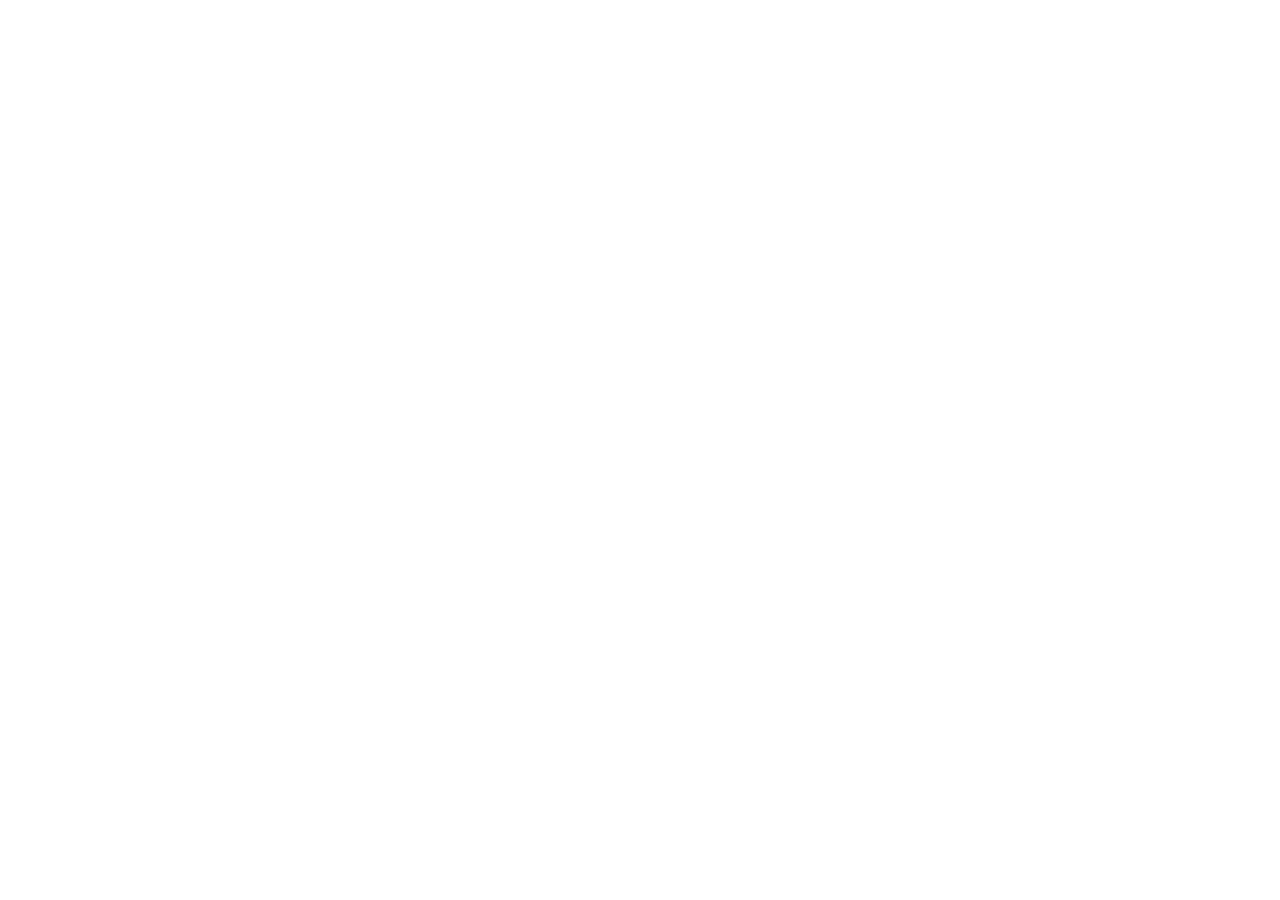
==== commit d5449b1b: "Force update with correct base path" ====
--- a/index.html
+++ b/index.html
@@ -13,8 +13,8 @@
     <link rel="preconnect" href="https://fonts.gstatic.com" crossorigin />
     <link href="https://fonts.googleapis.com/css2?family=Tajawal:wght@400;500;700&display=swap" rel="stylesheet" />
     <link href="https://fonts.googleapis.com/css2?family=Great+Vibes&display=swap" rel="stylesheet" />
-    <script type="module" crossorigin src="/assets/index-B3rOqviR.js"></script>
-    <link rel="stylesheet" crossorigin href="/assets/index-Cf4nRKZv.css">
+    <script type="module" crossorigin src="/Aya/assets/index-B3rOqviR.js"></script>
+    <link rel="stylesheet" crossorigin href="/Aya/assets/index-Cf4nRKZv.css">
   </head>
 
   <body>
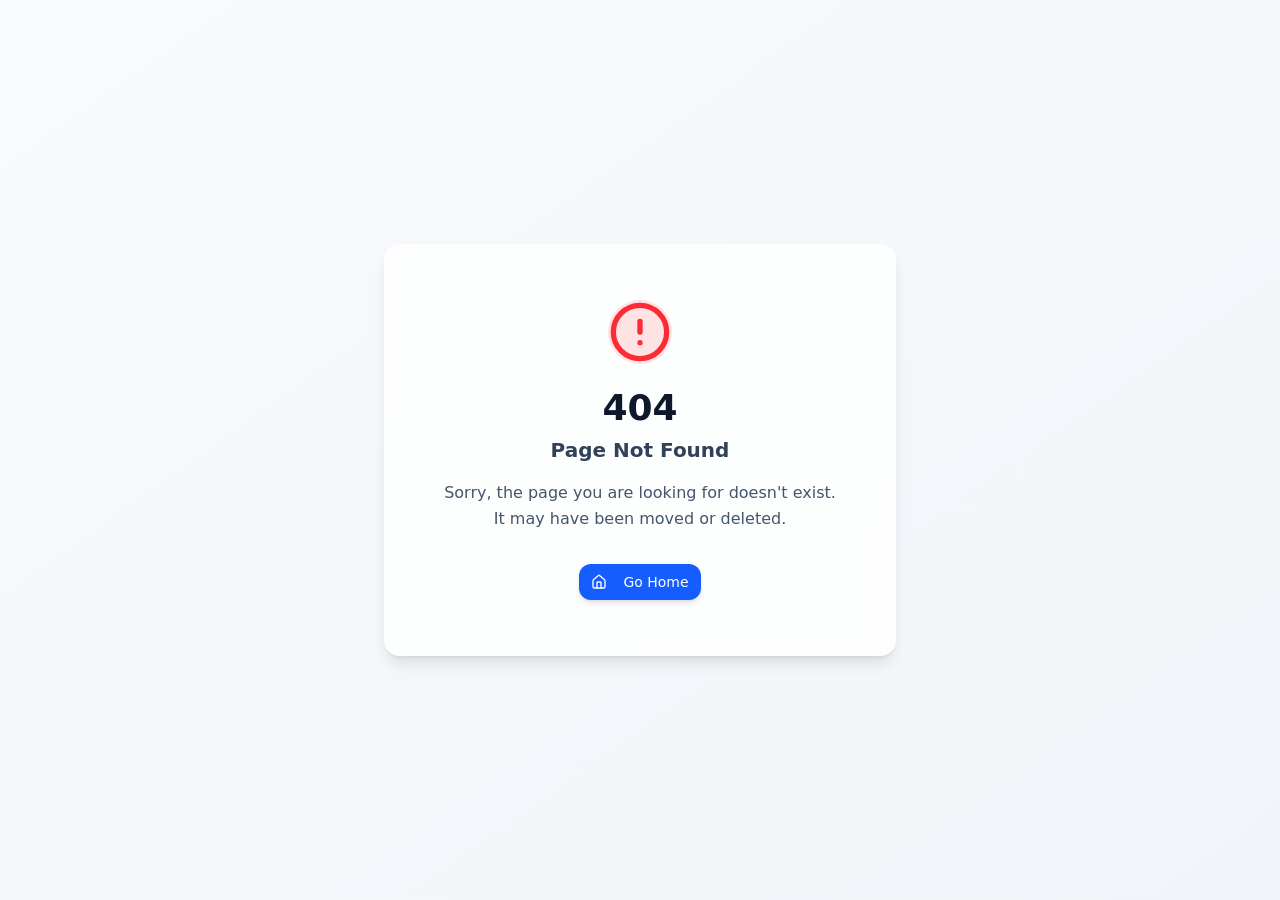
==== commit b6b4ae60: "Fix white screen by using relative paths for assets" ====
--- a/index.html
+++ b/index.html
@@ -2,6 +2,7 @@
 <html lang="ar">
 
   <head>
+    <script>if(window.location.pathname.endsWith("/Aya")) { window.location.replace(window.location.href + "/"); }</script>
     <meta charset="UTF-8" />
     <meta
       name="viewport"
@@ -13,8 +14,8 @@
     <link rel="preconnect" href="https://fonts.gstatic.com" crossorigin />
     <link href="https://fonts.googleapis.com/css2?family=Tajawal:wght@400;500;700&display=swap" rel="stylesheet" />
     <link href="https://fonts.googleapis.com/css2?family=Great+Vibes&display=swap" rel="stylesheet" />
-    <script type="module" crossorigin src="/Aya/assets/index-B3rOqviR.js"></script>
-    <link rel="stylesheet" crossorigin href="/Aya/assets/index-Cf4nRKZv.css">
+    <script type="module" crossorigin src="./assets/index-B3rOqviR.js"></script>
+    <link rel="stylesheet" crossorigin href="./assets/index-Cf4nRKZv.css">
   </head>
 
   <body>
